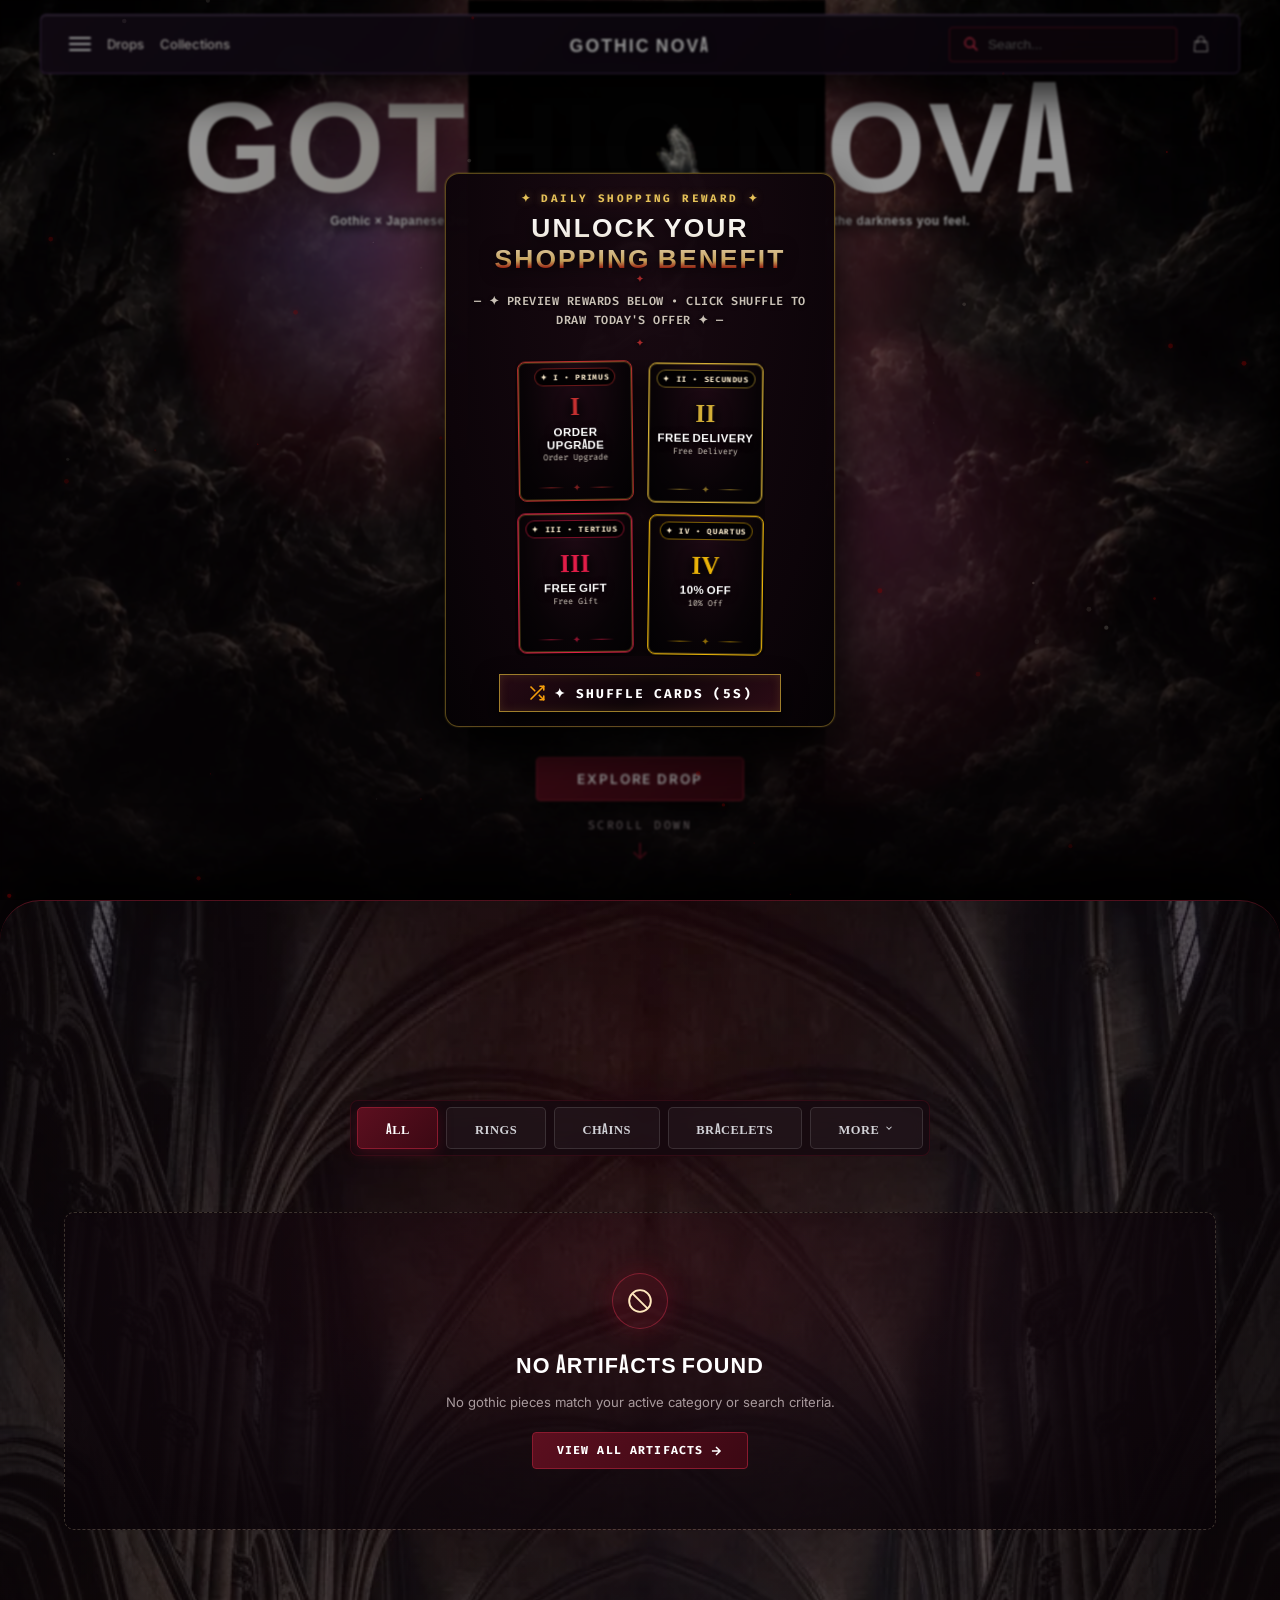
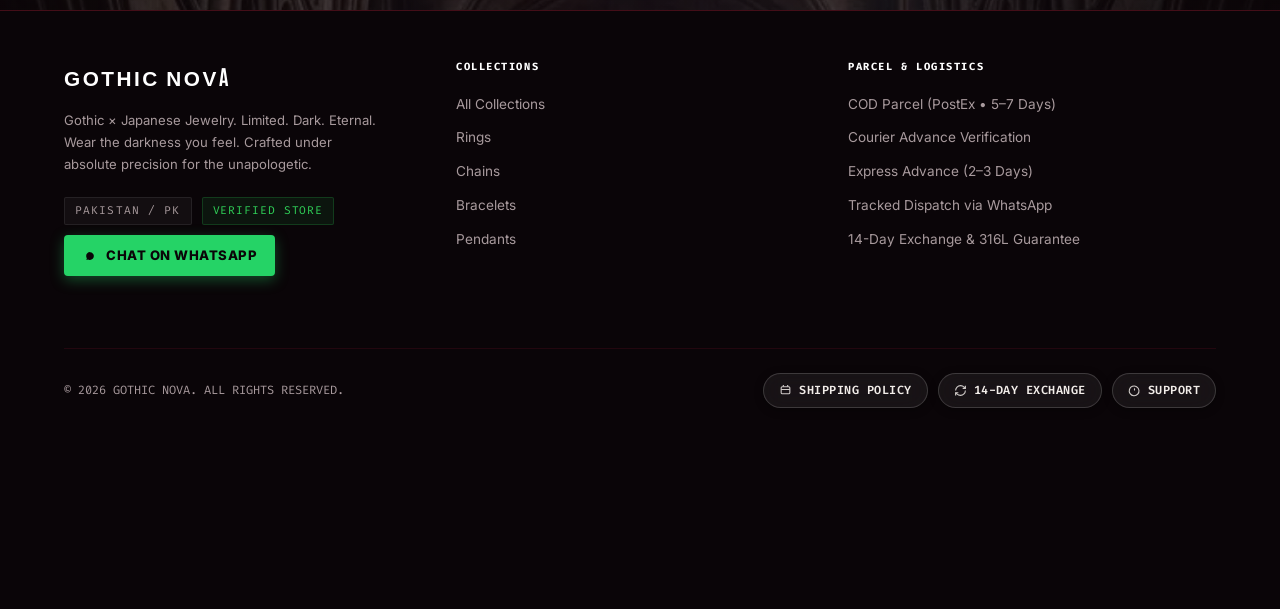
==== index.html @ c5bfff29 "fix(cart & pdp): eliminate add-to-cart flickering, enforce in-place button updates, and isolate chec" ====
<!DOCTYPE html>
<html lang="en">
<head>
    <meta charset="UTF-8">
    <meta name="viewport" content="width=device-width, initial-scale=1.0">
    <meta name="format-detection" content="telephone=no, date=no, address=no, email=no">
    <title>GOTHIC NOVA | Buy Gothic Jewelry Online Pakistan — Rings, Chains &amp; Pendants</title>
    
    <!-- Search Engine & Live Presentation Optimization Meta Tags -->
    <!-- UPDATE: Replace https://gothic-nova.vercel.app with your live domain if customized -->
    <link rel="canonical" href="https://gothicnova.com/">
    <meta name="description" content="Shop GOTHIC NOVA — Pakistan's premier cyber-goth &amp; Japanese alternative jewelry brand. Handcrafted rings, chains, chokers &amp; pendants with Cash on Delivery (COD) nationwide across Pakistan.">
    <meta name="keywords" content="gothic jewelry pakistan, cyber goth jewelry, buy rings online pakistan, gothic pendant, cash on delivery jewelry pakistan, gothic nova, dark aesthetic jewelry">
    <meta name="robots" content="index, follow, max-image-preview:large, max-snippet:-1, max-video-preview:-1">
    <meta name="theme-color" content="#0a0508">
    <meta name="apple-mobile-web-app-capable" content="yes">
    <meta name="apple-mobile-web-app-status-bar-style" content="black-translucent">
    <!-- Official Gothic Nova Favicon & Tab Icons -->
    <link rel="icon" type="image/svg+xml" href="assets/favicon.svg">
    <link rel="icon" type="image/png" sizes="512x512" href="assets/gothic_nova_favicon.png">
    <link rel="apple-touch-icon" sizes="180x180" href="assets/gothic_nova_favicon.png">
    <link rel="shortcut icon" href="assets/gothic_nova_favicon.png">
    
    <!-- OpenGraph High-Fidelity Social Sharing Metadata (Link Previews) -->
    <meta property="og:title" content="GOTHIC NOVA | Premium Cyber-Goth &amp; Japanese Jewelry Pakistan">
    <meta property="og:description" content="Shop limited-edition gothic rings, chains, chokers &amp; pendants. 100% premium dark aesthetic craftsmanship with Cash on Delivery nationwide.">
    <meta property="og:image" content="https://gothicnova.com/assets/gothic_nova_brand_og.png">
    <meta property="og:image:width" content="1200">
    <meta property="og:image:height" content="630">
    <meta property="og:image:alt" content="GOTHIC NOVA — Cyber-Goth &amp; Alternative Jewelry Pakistan">
    <meta property="og:url" content="https://gothicnova.com/">
    <meta property="og:type" content="website">
    <meta property="og:site_name" content="Gothic Nova">
    <meta name="twitter:card" content="summary_large_image">
    <meta name="twitter:title" content="GOTHIC NOVA | Cyber-Goth Jewelry Catalog Pakistan">
    <meta name="twitter:description" content="Explore gothic rings, chains, chokers &amp; pendants in Pakistan. Cash on Delivery available nationwide.">
    <meta name="twitter:image" content="https://gothicnova.com/assets/gothic_nova_brand_og.png">

    <!-- High-Performance Critical Image Preloads (Single LCP Prioritization) -->
    <link rel="preload" as="image" href="assets/website_bg_mobile.webp" type="image/webp" media="(max-width: 768px)" fetchpriority="high">
    <link rel="preload" as="image" href="assets/website_bg.webp" type="image/webp" media="(min-width: 769px)" fetchpriority="high">

    <!-- Critical Brand Font (Zero Network Roundtrip) -->
    <style id="critical-font-face">
        @font-face {
            font-family: 'Antonio';
            font-style: normal;
            font-weight: 700;
            font-display: swap;
            src: url('assets/fonts/Antonio-Bold.woff2') format('woff2');
        }
    </style>

    <!-- Non-Blocking Typography Links & Third-Party Connection Warming -->
    <link rel="preconnect" href="https://fonts.googleapis.com">
    <link rel="preconnect" href="https://fonts.gstatic.com" crossorigin>
    <link rel="dns-prefetch" href="https://cdn.jsdelivr.net">
    <link rel="preconnect" href="https://cdn.jsdelivr.net" crossorigin>
    <link rel="dns-prefetch" href="https://ogjyubekshcxcirlboue.supabase.co">
    <link rel="preconnect" href="https://ogjyubekshcxcirlboue.supabase.co" crossorigin>
    <link rel="preload" as="style" href="https://fonts.googleapis.com/css2?family=Inter:wght@300;400;500;600;700&family=Fira+Code:wght@400;500&display=swap">
    <link rel="stylesheet" href="https://fonts.googleapis.com/css2?family=Inter:wght@300;400;500;600;700&family=Fira+Code:wght@400;500&display=swap" media="print" onload="this.media='all'">
    <noscript>
        <link rel="stylesheet" href="https://fonts.googleapis.com/css2?family=Inter:wght@300;400;500;600;700&family=Fira+Code:wght@400;500&display=swap">
    </noscript>
    
    <!-- Tailored Design System Style Sheets -->
    <link rel="stylesheet" href="style.css?v=8.3">
    
    <!-- Resilient SafeStorage Engine (Instagram IAB & Sandbox Immunity) -->
    <script>
        window.SafeStorage = (function() {
            var mem = {};
            var isSupported = (function() {
                try {
                    if (typeof window === 'undefined' || !window.localStorage) return false;
                    var testKey = '__gn_sandbox_test__';
                    window.localStorage.setItem(testKey, '1');
                    window.localStorage.removeItem(testKey);
                    return true;
                } catch(e) {
                    return false;
                }
            })();

            return {
                getItem: function(key) {
                    try {
                        if (isSupported) {
                            var val = window.localStorage.getItem(key);
                            if (val !== null) return val;
                        }
                        return mem[key] !== undefined ? mem[key] : null;
                    } catch(e) {
                        return mem[key] !== undefined ? mem[key] : null;
                    }
                },
                setItem: function(key, val) {
                    var strVal = String(val);
                    try {
                        if (isSupported) window.localStorage.setItem(key, strVal);
                    } catch(e) {}
                    mem[key] = strVal;
                },
                removeItem: function(key) {
                    try {
                        if (isSupported) window.localStorage.removeItem(key);
                    } catch(e) {}
                    delete mem[key];
                },
                clear: function() {
                    try {
                        if (isSupported) window.localStorage.clear();
                    } catch(e) {}
                    mem = {};
                }
            };
        })();
    </script>

    <!-- Custom Scroll & Interaction Engine -->
    <script src="scroll-engine.js" defer></script>
    
    <!-- Supabase SDK & Dual-Mode Engine (Non-blocking Deferred Loading) -->
    <script src="https://cdn.jsdelivr.net/npm/@supabase/supabase-js@2" defer></script>
    <script src="supabase-engine.js?v=3.2.0" defer></script>
    <script src="search-engine.js" defer></script>
    <!-- Instant 0ms Tarot Ritual Gate Check (Strict 48-Hour Restriction) -->
    <script>
        (function() {
            try {
                var storage = window.SafeStorage;
                if (window.location.search.includes('reset=1') || window.location.search.includes('tarot=reset') || window.location.search.includes('test=1')) {
                    try { storage.removeItem('gn_tarot_ritual_v14'); storage.removeItem('gn_tarot_ritual_v13'); storage.removeItem('gn_tarot_ritual_v12'); } catch(e) {}
                }
                // Purge all legacy storage keys
                ['gn_tarot_ritual_v13', 'gn_tarot_ritual_v12', 'gn_daily_card_v11', 'gn_daily_card_v10', 'gn_daily_card_v9', 'gn_daily_card_v8', 'gn_daily_card_v7', 'gn_daily_card_v6', 'gn_daily_card_v5', 'gn_daily_card_v4', 'gn_daily_card_v3', 'gn_daily_card_state'].forEach(function(k) {
                    try { storage.removeItem(k); } catch(e) {}
                });
                var TAROT_KEY = 'gn_tarot_ritual_v14';
                var raw = storage.getItem(TAROT_KEY);
                var isClaimedAndValid = false;
                if (raw) {
                    var parsed = JSON.parse(raw);
                    var claimedTime = Number(parsed.claimedAt || parsed.timestamp || 0);
                    var shuffleUnlockAt = Number(parsed.shuffleUnlockAt) || (claimedTime > 0 ? claimedTime + 48 * 60 * 60 * 1000 : 0);
                    var isClaimed = parsed && (parsed.step === 'claimed' || (!parsed.step && (parsed.reward || parsed.claimedReward)));
                    if (isClaimed && shuffleUnlockAt > Date.now()) {
                        isClaimedAndValid = true;
                    }
                }
                if (!isClaimedAndValid) {
                    document.documentElement.classList.add('tarot-pending');
                }
            } catch(e) {}
        })();
    </script>
    <style>
        /* Product Search Navigation Highlight Pulse */
        .product-search-highlight {
            animation: productSearchPulse 2.8s cubic-bezier(0.16, 1, 0.3, 1) forwards !important;
            box-shadow: 0 0 25px rgba(212, 175, 55, 0.65), 0 0 50px rgba(184, 41, 247, 0.45) !important;
            border-color: #d4af37 !important;
            transform: scale(1.025);
            z-index: 20;
            position: relative;
        }
        @keyframes productSearchPulse {
            0% { box-shadow: 0 0 0 rgba(212, 175, 55, 0); transform: scale(1); }
            15% { box-shadow: 0 0 35px rgba(212, 175, 55, 0.85), 0 0 70px rgba(184, 41, 247, 0.6); transform: scale(1.035); }
            50% { box-shadow: 0 0 25px rgba(212, 175, 55, 0.6), 0 0 45px rgba(184, 41, 247, 0.35); transform: scale(1.015); }
            100% { box-shadow: 0 0 0 rgba(212, 175, 55, 0); transform: scale(1); }
        }

        /* Critical Instant Tarot Ritual 0ms Anti-FOUC Rules */
        html.tarot-pending body {
            overflow: hidden !important;
        }
        .daily-tarot-overlay {
            position: fixed;
            top: 0;
            left: 0;
            width: 100vw;
            height: 100vh;
            height: 100dvh;
            z-index: 999999;
            background: rgba(0, 0, 0, 0.42);
            backdrop-filter: blur(1.0px);
            -webkit-backdrop-filter: blur(1.0px);
            display: none;
            align-items: center;
            justify-content: center;
            opacity: 0;
            pointer-events: none;
            overflow-y: auto;
            overflow-x: hidden;
            padding: 16px;
            box-sizing: border-box;
        }
        html.tarot-pending .daily-tarot-overlay {
            display: flex !important;
            opacity: 1 !important;
            pointer-events: auto !important;
            visibility: visible !important;
        }
        .daily-tarot-canvas {
            position: absolute;
            top: 0;
            left: 0;
            width: 100%;
            height: 100%;
            pointer-events: none;
            z-index: 1;
        }
        .tarot-stage-container {
            position: relative;
            z-index: 5;
            width: min(390px, 92vw);
            max-height: calc(100vh - 40px);
            max-height: calc(100dvh - 40px);
            background: radial-gradient(ellipse at 50% 10%, rgba(26, 10, 18, 0.97) 0%, rgba(12, 4, 9, 0.98) 75%, #050204 100%);
            border: 1px solid rgba(212, 175, 55, 0.40);
            border-radius: 14px;
            box-shadow: 0 20px 50px rgba(0, 0, 0, 0.95), 0 0 1px 1px rgba(212, 175, 55, 0.20);
            display: flex;
            flex-direction: column;
            align-items: center;
            text-align: center;
            gap: 8px;
            margin: auto;
            padding: 16px 18px 14px 18px;
            box-sizing: border-box;
            overflow-y: auto;
            overflow-x: hidden;
        }
        .tarot-cards-stage {
            display: grid;
            grid-template-columns: repeat(2, 1fr);
            gap: 12px 14px;
            width: 100%;
            max-width: 250px;
            min-height: 290px;
            perspective: 1200px;
            margin: 2px auto 4px auto;
            position: relative;
            align-items: center;
            justify-items: center;
            box-sizing: border-box;
            overflow: hidden !important;
            border-radius: 8px;
            padding: 2px;
        }
        .tarot-card-wrapper {
            position: relative;
            width: 100%;
            max-width: 115px;
            height: 140px;
            perspective: 1000px;
            transform-style: preserve-3d;
            border-radius: 8px;
        }
        .tarot-card-inner {
            position: relative;
            width: 100%;
            height: 100%;
            transform-style: preserve-3d;
            border-radius: 8px;
        }
        .tarot-face {
            position: absolute;
            top: 0;
            left: 0;
            width: 100%;
            height: 100%;
            backface-visibility: hidden;
            -webkit-backface-visibility: hidden;
            border-radius: 8px;
            overflow: hidden;
            box-sizing: border-box;
        }
        .tarot-back {
            transform: rotateY(180deg);
            background-color: #060204;
            background-image: url('assets/gothic_card_back.webp');
            background-size: cover;
            background-position: center;
            border: 1.2px solid rgba(212, 175, 55, 0.55);
        }
        .tarot-front {
            transform: rotateY(0deg);
            background: radial-gradient(ellipse at 50% 15%, rgba(30, 10, 20, 0.99) 0%, #080306 65%, #020102 100%);
            border: 1.2px solid rgba(212, 175, 55, 0.45);
        }
        .tarot-card-wrapper.flipped .tarot-card-inner {
            transform: rotateY(0deg);
        }
        .tarot-card-wrapper.flipped .tarot-front {
            opacity: 1 !important;
            visibility: visible !important;
            z-index: 2 !important;
            pointer-events: auto !important;
        }
        .tarot-card-wrapper.flipped .tarot-back {
            opacity: 0 !important;
            visibility: hidden !important;
            z-index: 1 !important;
            pointer-events: none !important;
        }

        .tarot-card-wrapper.face-down .tarot-card-inner {
            transform: rotateY(180deg);
        }
        .tarot-card-wrapper.face-down .tarot-front {
            opacity: 0 !important;
            visibility: hidden !important;
            z-index: 1 !important;
            pointer-events: none !important;
        }
        .tarot-card-wrapper.face-down .tarot-back {
            opacity: 1 !important;
            visibility: visible !important;
            z-index: 2 !important;
            pointer-events: auto !important;
        }
        @media (max-width: 640px) {
            .tarot-stage-container {
                width: min(340px, 94vw) !important;
                padding: 14px 12px 12px 12px !important;
                gap: 6px !important;
                border-radius: 12px !important;
            }
            .tarot-cards-stage {
                grid-template-columns: repeat(2, 1fr) !important;
                gap: 10px 10px !important;
                min-height: 250px !important;
                max-width: 220px !important;
            }
            .tarot-card-wrapper {
                max-width: 100px !important;
                height: 120px !important;
            }
        }
    </style>
</head>
<body>
    
    <!-- ==========================================================================
         GOTHIC NOVA: OCCULT DAILY TAROT OVERLAY & GAMIFICATION ENGINE (INSTANT TOP PARSE)
         ========================================================================== -->
    <div class="daily-tarot-overlay" id="dailyFortuneOverlay">
        <!-- Ambient Mystical Particle Canvas -->
        <canvas class="daily-tarot-canvas" id="dailyTarotCanvas"></canvas>

        <div class="tarot-stage-container">
            <!-- Header (Occult Eyebrow, Large Authority Title, No Reset Button) -->
            <div class="tarot-header" style="text-align: center;">
                <div class="tarot-eyebrow font-mono" style="color: #e5c158; text-transform: uppercase; font-weight: 800; letter-spacing: 0.22em;">✦ DAILY SHOPPING REWARD ✦</div>
                <h2 class="tarot-title" id="tarotStageTitle">UNLOCK YOUR SHOPPING BENEFIT</h2>
                <div class="tarot-subtext font-mono" id="tarotStageSubtext">— ✦ Preview rewards below • Click shuffle to draw today's offer ✦ —</div>
            </div>

            <!-- Dramatic CHOOSE ! Impact Banner -->
            <div id="tarotChooseImpactWrap" class="tarot-choose-impact-wrap">
                <span class="tarot-choose-impact">CHOOSE !</span>
            </div>

            <!-- 4-Card Shuffling Stage: 2x2 Quadrant Grid -->
            <div class="tarot-cards-stage" id="tarotCardsStage">
                
                <!-- CARD 1: ORDER UPGRADE (I • PRIMUS) -->
                <div class="tarot-card-wrapper flipped" data-card-index="0" onclick="handleTarotCardSelect(0)">
                    <div class="tarot-flash"></div>
                    <div class="tarot-card-inner">
                        <!-- Front -->
                        <div class="tarot-face tarot-front" style="background: radial-gradient(ellipse at 50% 15%, rgba(30, 10, 20, 0.99) 0%, #080306 65%, #020102 100%); border-color: rgba(197, 48, 48, 0.85); box-shadow: 0 10px 24px rgba(0, 0, 0, 0.95), inset 0 0 0 1px rgba(212, 175, 55, 0.35);">
                            <div style="display: flex; align-items: center; justify-content: center; width: 100%;">
                                <div class="tarot-card-top-pill" style="border-color: rgba(197, 48, 48, 0.55);">
                                    <span style="color: #f5e6c8; white-space: nowrap;">✦ I &bull; PRIMUS</span>
                                </div>
                            </div>
                            <div style="display: flex; flex-direction: column; align-items: center; gap: 3px; margin: auto 0; text-align: center; width: 100%;">
                                <div class="tarot-roman-numeral-front" style="color: #c53030; font-family: 'Playfair Display', Georgia, serif; line-height: 1; text-shadow: 0 3px 12px rgba(0,0,0,0.98);">I</div>
                                <span class="tarot-card-offer-title font-serif" style="font-weight: 900; color: #ffffff; letter-spacing: 0.04em; text-shadow: 0 2px 8px rgba(0,0,0,0.95);">ORDER UPGRADE</span>
                                <span class="tarot-card-subtext font-mono" style="color: #ded6c9; opacity: 0.95; line-height: 1.25; max-width: 92%;">Order Upgrade</span>
                            </div>
                            <div style="display: flex; align-items: center; justify-content: center; gap: 8px; width: 75%; margin-top: auto; opacity: 0.6;">
                                <span style="height: 1px; flex: 1; background: linear-gradient(90deg, transparent, #c53030, transparent);"></span>
                                <span style="color: #c53030; font-size: 0.6rem;">✦</span>
                                <span style="height: 1px; flex: 1; background: linear-gradient(90deg, transparent, #c53030, transparent);"></span>
                            </div>
                        </div>
                        <!-- Back -->
                        <div class="tarot-face tarot-back">
                            <!-- Pure identical majestic crowned skull artwork -->
                        </div>
                    </div>
                </div>

                <!-- CARD 2: FREE DELIVERY (II • SECUNDUS) -->
                <div class="tarot-card-wrapper flipped" data-card-index="1" onclick="handleTarotCardSelect(1)">
                    <div class="tarot-flash"></div>
                    <div class="tarot-card-inner">
                        <!-- Front -->
                        <div class="tarot-face tarot-front" style="background: radial-gradient(ellipse at 50% 15%, rgba(30, 10, 20, 0.99) 0%, #080306 65%, #020102 100%); border-color: rgba(212, 175, 55, 0.85); box-shadow: 0 10px 24px rgba(0, 0, 0, 0.95), inset 0 0 0 1px rgba(212, 175, 55, 0.35);">
                            <div style="display: flex; align-items: center; justify-content: center; width: 100%;">
                                <div class="tarot-card-top-pill" style="border-color: rgba(212, 175, 55, 0.55);">
                                    <span style="color: #f5e6c8; white-space: nowrap;">✦ II &bull; SECUNDUS</span>
                                </div>
                            </div>
                            <div style="display: flex; flex-direction: column; align-items: center; gap: 3px; margin: auto 0; text-align: center; width: 100%;">
                                <div class="tarot-roman-numeral-front" style="color: #d4af37; font-family: 'Playfair Display', Georgia, serif; line-height: 1; text-shadow: 0 3px 12px rgba(0,0,0,0.98);">II</div>
                                <span class="tarot-card-offer-title font-serif" style="font-weight: 900; color: #ffffff; letter-spacing: 0.04em; text-shadow: 0 2px 8px rgba(0,0,0,0.95);">FREE DELIVERY</span>
                                <span class="tarot-card-subtext font-mono" style="color: #ded6c9; opacity: 0.95; line-height: 1.25; max-width: 92%;">Free Delivery</span>
                            </div>
                            <div style="display: flex; align-items: center; justify-content: center; gap: 8px; width: 75%; margin-top: auto; opacity: 0.6;">
                                <span style="height: 1px; flex: 1; background: linear-gradient(90deg, transparent, #d4af37, transparent);"></span>
                                <span style="color: #d4af37; font-size: 0.6rem;">✦</span>
                                <span style="height: 1px; flex: 1; background: linear-gradient(90deg, transparent, #d4af37, transparent);"></span>
                            </div>
                        </div>
                        <!-- Back -->
                        <div class="tarot-face tarot-back">
                            <!-- Pure identical majestic crowned skull artwork -->
                        </div>
                    </div>
                </div>

                <!-- CARD 3: FREE GIFT (III • TERTIUS) -->
                <div class="tarot-card-wrapper flipped" data-card-index="2" onclick="handleTarotCardSelect(2)">
                    <div class="tarot-flash"></div>
                    <div class="tarot-card-inner">
                        <!-- Front -->
                        <div class="tarot-face tarot-front" style="background: radial-gradient(ellipse at 50% 15%, rgba(30, 10, 20, 0.99) 0%, #080306 65%, #020102 100%); border-color: rgba(225, 29, 72, 0.85); box-shadow: 0 10px 24px rgba(0, 0, 0, 0.95), inset 0 0 0 1px rgba(212, 175, 55, 0.35);">
                            <div style="display: flex; align-items: center; justify-content: center; width: 100%;">
                                <div class="tarot-card-top-pill" style="border-color: rgba(225, 29, 72, 0.55);">
                                    <span style="color: #f5e6c8; white-space: nowrap;">✦ III &bull; TERTIUS</span>
                                </div>
                            </div>
                            <div style="display: flex; flex-direction: column; align-items: center; gap: 3px; margin: auto 0; text-align: center; width: 100%;">
                                <div class="tarot-roman-numeral-front" style="color: #e11d48; font-family: 'Playfair Display', Georgia, serif; line-height: 1; text-shadow: 0 3px 12px rgba(0,0,0,0.98);">III</div>
                                <span class="tarot-card-offer-title font-serif" style="font-weight: 900; color: #ffffff; letter-spacing: 0.04em; text-shadow: 0 2px 8px rgba(0,0,0,0.95);">FREE GIFT</span>
                                <span class="tarot-card-subtext font-mono" style="color: #ded6c9; opacity: 0.95; line-height: 1.25; max-width: 92%;">Free Gift</span>
                            </div>
                            <div style="display: flex; align-items: center; justify-content: center; gap: 8px; width: 75%; margin-top: auto; opacity: 0.6;">
                                <span style="height: 1px; flex: 1; background: linear-gradient(90deg, transparent, #e11d48, transparent);"></span>
                                <span style="color: #e11d48; font-size: 0.6rem;">✦</span>
                                <span style="height: 1px; flex: 1; background: linear-gradient(90deg, transparent, #e11d48, transparent);"></span>
                            </div>
                        </div>
                        <!-- Back -->
                        <div class="tarot-face tarot-back">
                            <!-- Pure identical majestic crowned skull artwork -->
                        </div>
                    </div>
                </div>

                <!-- CARD 4: 10% OFF (IV • QUARTUS) -->
                <div class="tarot-card-wrapper flipped" data-card-index="3" onclick="handleTarotCardSelect(3)">
                    <div class="tarot-flash"></div>
                    <div class="tarot-card-inner">
                        <!-- Front -->
                        <div class="tarot-face tarot-front" style="background: radial-gradient(ellipse at 50% 15%, rgba(30, 10, 20, 0.99) 0%, #080306 65%, #020102 100%); border-color: rgba(234, 179, 8, 0.85); box-shadow: 0 10px 24px rgba(0, 0, 0, 0.95), inset 0 0 0 1px rgba(212, 175, 55, 0.35);">
                            <div style="display: flex; align-items: center; justify-content: center; width: 100%;">
                                <div class="tarot-card-top-pill" style="border-color: rgba(234, 179, 8, 0.55);">
                                    <span style="color: #f5e6c8; white-space: nowrap;">✦ IV &bull; QUARTUS</span>
                                </div>
                            </div>
                            <div style="display: flex; flex-direction: column; align-items: center; gap: 3px; margin: auto 0; text-align: center; width: 100%;">
                                <div class="tarot-roman-numeral-front" style="color: #eab308; font-family: 'Playfair Display', Georgia, serif; line-height: 1; text-shadow: 0 3px 12px rgba(0,0,0,0.98);">IV</div>
                                <span class="tarot-card-offer-title font-serif" style="font-weight: 900; color: #ffffff; letter-spacing: 0.04em; text-shadow: 0 2px 8px rgba(0,0,0,0.95);">10% OFF</span>
                                <span class="tarot-card-subtext font-mono" style="color: #ded6c9; opacity: 0.95; line-height: 1.25; max-width: 92%;">10% Off</span>
                            </div>
                            <div style="display: flex; align-items: center; justify-content: center; gap: 8px; width: 75%; margin-top: auto; opacity: 0.6;">
                                <span style="height: 1px; flex: 1; background: linear-gradient(90deg, transparent, #eab308, transparent);"></span>
                                <span style="color: #eab308; font-size: 0.6rem;">✦</span>
                                <span style="height: 1px; flex: 1; background: linear-gradient(90deg, transparent, #eab308, transparent);"></span>
                            </div>
                        </div>
                        <!-- Back -->
                        <div class="tarot-face tarot-back">
                            <!-- Pure identical majestic crowned skull artwork -->
                        </div>
                    </div>
                </div>

            </div>

            <!-- Enterprise Level Shuffle Button -->
            <div id="tarotShuffleActionBox" class="tarot-shuffle-action-box">
                <button type="button" id="tarotShuffleBtn" class="tarot-shuffle-btn" onclick="triggerMajesticShuffle()">
                    <svg width="18" height="18" viewBox="0 0 24 24" fill="none" stroke="currentColor" stroke-width="2.2" stroke-linecap="round" stroke-linejoin="round">
                        <polyline points="16 3 21 3 21 8"></polyline>
                        <line x1="4" y1="20" x2="21" y2="3"></line>
                        <polyline points="21 16 21 21 16 21"></polyline>
                        <line x1="15" y1="15" x2="21" y2="21"></line>
                        <line x1="4" y1="4" x2="9" y2="9"></line>
                    </svg>
                    <span>✦ SHUFFLE CARDS (5s)</span>
                </button>
            </div>

            <!-- Fortune Claim Container (Revealed after pick - CLEAN & CRISP, NO BACKGROUND GLOW) -->
            <div id="tarotClaimBox" class="tarot-claim-box" style="display: none;">
                <div style="display: flex; flex-direction: column; align-items: center; gap: 6px; width: 100%;">
                    <span class="tarot-claim-subtitle font-mono" style="color: #dcd3c5; font-weight: 700; letter-spacing: 0.16em; text-transform: uppercase;">✦ DESTINY BOUND FOR 24 HOURS ✦</span>
                    <span id="tarotClaimTitle" class="tarot-claim-title font-serif" style="font-weight: 900; color: #ffffff; text-align: center; letter-spacing: 0.04em;">FREE GIFT</span>
                    <span id="tarotClaimDesc" class="tarot-claim-desc font-mono" style="color: #ded6c9; opacity: 0.95; text-align: center; line-height: 1.30;">Free Gift</span>
                </div>
                <button type="button" id="tarotClaimBtn" class="tarot-claim-btn" onclick="closeTarotOverlay(false)">
                    <span>CLAIM &amp; ENTER STORE</span>
                    <svg width="14" height="14" viewBox="0 0 24 24" fill="none" stroke="currentColor" stroke-width="2.5"><path d="M5 12h14"></path><path d="m12 5 7 7-7 7"></path></svg>
                </button>
            </div>
        </div>
    </div>

    <!-- Persistent Floating Reward Pill (Active on Storefront with Live 24h Reward Validity & 48h Shuffle Countdowns) -->
    <div id="floatingRewardPill" class="floating-reward-pill" style="display: none;">
        <div class="floating-reward-icon">
            <svg width="14" height="14" viewBox="0 0 24 24" fill="none" stroke="currentColor" stroke-width="2.2"><polygon points="12 2 15.09 8.26 22 9.27 17 14.14 18.18 21.02 12 17.77 5.82 21.02 7 14.14 2 9.27 8.91 8.26 12 2"></polygon></svg>
        </div>
        <div style="display: flex; flex-direction: column; gap: 2px; min-width: 0; flex: 1;">
            <div style="display: flex; align-items: center; justify-content: space-between; gap: 8px;">
                <span id="floatingPillText" class="font-mono" style="font-size: 0.82rem; font-weight: 800; color: #ffffff; white-space: nowrap; overflow: hidden; text-overflow: ellipsis; letter-spacing: 0.03em;">FREE GIFT</span>
                <span id="floatingPillBadge" class="font-mono" style="font-size: 0.58rem; color: #ffe8be; background: rgba(139, 0, 0, 0.25); padding: 1px 6px; border-radius: 4px; border: 1px solid rgba(139, 20, 30, 0.6); flex-shrink: 0; font-weight: 700;">ACTIVE</span>
            </div>
            <div id="floatingPillValidityRow" style="display: flex; align-items: center; gap: 4px;">
                <span id="floatingPillValidityText" class="font-mono" style="font-size: 0.64rem; color: #ffcccc; letter-spacing: 0.02em;">✦ Reward valid: <strong id="floatingPillTimer" style="color: #ffe8be; font-variant-numeric: tabular-nums;">24h 00m 00s</strong></span>
            </div>
            <div id="floatingPillShuffleRow" style="display: flex; align-items: center; gap: 4px; border-top: 1px solid rgba(212, 175, 55, 0.18); padding-top: 3px; margin-top: 1px;">
                <span id="floatingPillShuffleText" class="font-mono" style="font-size: 0.62rem; color: #d4af37; opacity: 0.95; letter-spacing: 0.02em;">✦ Shuffle again in: <strong id="floatingPillShuffleTimer" style="color: #e5c158; font-variant-numeric: tabular-nums;">48h 00m 00s</strong></span>
            </div>
        </div>
    </div>
    
    <!-- Script Controller for Tarot Overlay, True Card Swapping & Contextual Badges (Instant Top Parse) -->
    <script>
        const INITIAL_REWARDS_CONFIG = [
            {
                id: "reward_upgrade",
                roman: "I",
                name: "PRIMUS",
                title: "ORDER UPGRADE",
                desc: "Order Upgrade",
                offer: "ORDER UPGRADE",
                subtext: "Order Upgrade",
                type: "order_upgrade",
                value: 0,
                accent: "#c53030"
            },
            {
                id: "reward_freeship",
                roman: "II",
                name: "SECUNDUS",
                title: "FREE DELIVERY",
                desc: "Free Delivery",
                offer: "FREE DELIVERY",
                subtext: "Free Delivery",
                type: "free_shipping",
                value: 0,
                accent: "#d4af37"
            },
            {
                id: "reward_gift",
                roman: "III",
                name: "TERTIUS",
                title: "FREE GIFT",
                desc: "Free Gift",
                offer: "FREE GIFT",
                subtext: "Free Gift",
                type: "free_gift",
                value: 0,
                accent: "#e11d48"
            },
            {
                id: "reward_discount",
                roman: "IV",
                name: "QUARTUS",
                title: "10% OFF",
                desc: "10% Off",
                offer: "10% OFF",
                subtext: "10% Off",
                type: "percentage_discount",
                value: 10,
                accent: "#eab308"
            }
        ];

        let activeCardRewards = [...INITIAL_REWARDS_CONFIG];

        let tarotState = {
            isShuffling: false,
            isReadyToPick: false,
            hasShuffled: false,
            selectedReward: null
        };
        window.tarotState = tarotState;

        const TWENTY_FOUR_HOURS = 24 * 60 * 60 * 1000;
        const FORTY_EIGHT_HOURS = 48 * 60 * 60 * 1000;
        const TAROT_STORAGE_KEY = 'gn_tarot_ritual_v14';
        let countdownTimerInterval = null;

        // Clean up any legacy storage keys from previous builds
        (function cleanupLegacyStorage() {
            const legacyKeys = ['gn_tarot_ritual_v13', 'gn_tarot_ritual_v12', 'gn_daily_card_v11', 'gn_daily_card_v10', 'gn_daily_card_v9', 'gn_daily_card_v8', 'gn_daily_card_v7', 'gn_daily_card_v6', 'gn_daily_card_v5', 'gn_daily_card_v4', 'gn_daily_card_state'];
            legacyKeys.forEach(k => {
                try { window.SafeStorage.removeItem(k); } catch(e) {}
            });
        })();

        // Global Testing Helper to reset Tarot Ritual on demand
        window.resetTarotRitual = function() {
            try {
                window.SafeStorage.removeItem(TAROT_STORAGE_KEY);
                ['gn_tarot_ritual_v14', 'gn_tarot_ritual_v13', 'gn_tarot_ritual_v12', 'gn_daily_card_v11', 'gn_daily_card_v10'].forEach(k => {
                    try { window.SafeStorage.removeItem(k); } catch(e) {}
                });
            } catch(e) {}
            window.activeDailyReward = null;
            if (countdownTimerInterval) {
                clearInterval(countdownTimerInterval);
                countdownTimerInterval = null;
            }
            const pill = document.getElementById('floatingRewardPill');
            if (pill) pill.style.display = 'none';
            if (typeof updateInPageContextualPolicy === 'function') updateInPageContextualPolicy(null);
            if (typeof updateCheckoutTotals === 'function') updateCheckoutTotals();
            if (typeof initTarotRitual === 'function') initTarotRitual(false);
            console.log('✦ Tarot Ritual state successfully reset for testing.');
        };

        function getStoredDailyReward() {
            try {
                const raw = window.SafeStorage.getItem(TAROT_STORAGE_KEY);
                if (!raw) return null;
                const parsed = JSON.parse(raw);
                if (!parsed) return null;

                const claimedAt = Number(parsed.claimedAt || parsed.timestamp || 0);
                const offerExpiresAt = Number(parsed.offerExpiresAt) || (claimedAt > 0 ? claimedAt + TWENTY_FOUR_HOURS : (Number(parsed.expiresAt) || 0));
                const shuffleUnlockAt = Number(parsed.shuffleUnlockAt) || (claimedAt > 0 ? claimedAt + FORTY_EIGHT_HOURS : (Number(parsed.expiresAt) || 0));
                const now = Date.now();

                // If 48 hours passed: purge completely and allow fresh shuffle
                if ((parsed.step === 'claimed' || parsed.step === 'revealed' || parsed.reward || parsed.selectedReward) && shuffleUnlockAt > 0 && now >= shuffleUnlockAt) {
                    window.SafeStorage.removeItem(TAROT_STORAGE_KEY);
                    window.activeDailyReward = null;
                    return null;
                }

                const step = parsed.step || (parsed.reward ? 'claimed' : 'initial');
                const reward = parsed.reward || parsed.selectedReward || parsed.claimedReward || null;
                const isOfferActive = offerExpiresAt > now;
                const isCooldownActive = shuffleUnlockAt > now;

                return {
                    ...parsed,
                    step: step,
                    reward: reward,
                    selectedReward: reward || parsed.selectedReward,
                    claimedReward: reward || parsed.claimedReward,
                    shuffledRewards: Array.isArray(parsed.shuffledRewards) ? parsed.shuffledRewards : null,
                    cardIndex: (parsed.cardIndex !== undefined && parsed.cardIndex !== null) ? Number(parsed.cardIndex) : null,
                    claimedAt: claimedAt,
                    offerExpiresAt: offerExpiresAt,
                    shuffleUnlockAt: shuffleUnlockAt,
                    isOfferActive: isOfferActive,
                    isCooldownActive: isCooldownActive,
                    expiresAt: offerExpiresAt
                };
            } catch(e) {}
            return null;
        }

        function saveDailyRewardState(stepOrReward, extraData = {}) {
            let step = 'claimed';
            let dataToSave = {};
            const now = Date.now();
            const offerExpiresAt = now + TWENTY_FOUR_HOURS;
            const shuffleUnlockAt = now + FORTY_EIGHT_HOURS;

            let existing = {};
            try {
                const raw = window.SafeStorage.getItem(TAROT_STORAGE_KEY);
                if (raw) existing = JSON.parse(raw) || {};
            } catch(e) {}

            if (typeof stepOrReward === 'string') {
                step = stepOrReward;
                dataToSave = {
                    ...existing,
                    ...extraData,
                    step: step
                };
            } else if (typeof stepOrReward === 'object' && stepOrReward !== null) {
                const cardIdx = (typeof extraData === 'number') ? extraData : (extraData.cardIndex !== undefined ? extraData.cardIndex : existing.cardIndex);
                step = extraData.step || (existing.step === 'claimed' ? 'claimed' : 'revealed');
                dataToSave = {
                    ...existing,
                    step: step,
                    selectedReward: stepOrReward,
                    reward: stepOrReward,
                    claimedReward: stepOrReward,
                    cardIndex: cardIdx
                };
            }

            if (dataToSave.step === 'revealed' || dataToSave.step === 'claimed') {
                if (!dataToSave.claimedAt) dataToSave.claimedAt = now;
                if (!dataToSave.timestamp) dataToSave.timestamp = now;
                if (!dataToSave.offerExpiresAt) dataToSave.offerExpiresAt = offerExpiresAt;
                if (!dataToSave.shuffleUnlockAt) dataToSave.shuffleUnlockAt = shuffleUnlockAt;
                dataToSave.expiresAt = dataToSave.offerExpiresAt;
                if (dataToSave.redeemed === undefined) dataToSave.redeemed = false;
                if (dataToSave.selectedReward && !dataToSave.reward) dataToSave.reward = dataToSave.selectedReward;
                if (dataToSave.reward && !dataToSave.selectedReward) dataToSave.selectedReward = dataToSave.reward;
                if (dataToSave.reward && !dataToSave.claimedReward) dataToSave.claimedReward = dataToSave.reward;

                if (dataToSave.offerExpiresAt > now) {
                    window.activeDailyReward = dataToSave.reward || dataToSave.selectedReward;
                } else {
                    window.activeDailyReward = null;
                }

                if (dataToSave.step === 'claimed' && dataToSave.shuffleUnlockAt > now) {
                    startDailyRewardTimer(dataToSave.offerExpiresAt, dataToSave.shuffleUnlockAt);
                }
            }

            try {
                window.SafeStorage.setItem(TAROT_STORAGE_KEY, JSON.stringify(dataToSave));
            } catch(e) {}
        }

        // Crypto-grade Fisher-Yates array shuffle (Guarantees non-identical permutation)
        function cryptoShuffleArray(array) {
            const originalIds = array.map(a => a.id).join(',');
            let arr = [...array];
            let attempts = 0;

            do {
                for (let i = arr.length - 1; i > 0; i--) {
                    const randomBuffer = new Uint32Array(1);
                    if (window.crypto && window.crypto.getRandomValues) {
                        window.crypto.getRandomValues(randomBuffer);
                        const j = randomBuffer[0] % (i + 1);
                        [arr[i], arr[j]] = [arr[j], arr[i]];
                    } else {
                        const j = Math.floor(Math.random() * (i + 1));
                        [arr[i], arr[j]] = [arr[j], arr[i]];
                    }
                }
                attempts++;
            } while (arr.map(a => a.id).join(',') === originalIds && attempts < 10);

            return arr;
        }

        function renderCardFront(cardWrapper, reward, index) {
            const front = cardWrapper.querySelector('.tarot-front');
            if (!front) return;
            front.style.background = 'radial-gradient(ellipse at 50% 15%, rgba(30, 10, 20, 0.99) 0%, #080306 65%, #020102 100%)';
            front.style.borderColor = `${reward.accent || '#d4af37'}`;
            front.style.boxShadow = '0 10px 24px rgba(0, 0, 0, 0.95), inset 0 0 0 1px rgba(212, 175, 55, 0.35)';
            front.innerHTML = `
                <div style="display: flex; align-items: center; justify-content: center; width: 100%;">
                    <div class="tarot-card-top-pill" style="border-color: ${reward.accent || '#d4af37'}88;">
                        <span style="color: #f5e6c8; white-space: nowrap;">✦ ${reward.roman} &bull; ${reward.name}</span>
                    </div>
                </div>
                <div style="display: flex; flex-direction: column; align-items: center; gap: 3px; margin: auto 0; text-align: center; width: 100%;">
                    <div class="tarot-roman-numeral-front" style="color: ${reward.accent || '#e5c158'}; font-family: 'Playfair Display', Georgia, serif; line-height: 1; text-shadow: 0 3px 12px rgba(0,0,0,0.98);">${reward.roman}</div>
                    <span class="tarot-card-offer-title font-serif" style="font-weight: 900; color: #ffffff; letter-spacing: 0.04em; text-shadow: 0 2px 8px rgba(0,0,0,0.95);">${reward.offer}</span>
                    <span class="tarot-card-subtext font-mono" style="color: #ded6c9; opacity: 0.95; line-height: 1.25; max-width: 92%;">${reward.subtext}</span>
                </div>
                <div style="display: flex; align-items: center; justify-content: center; gap: 8px; width: 75%; margin-top: auto; opacity: 0.6;">
                    <span style="height: 1px; flex: 1; background: linear-gradient(90deg, transparent, ${reward.accent || '#d4af37'}, transparent);"></span>
                    <span style="color: ${reward.accent || '#d4af37'}; font-size: 0.6rem;">✦</span>
                    <span style="height: 1px; flex: 1; background: linear-gradient(90deg, transparent, ${reward.accent || '#d4af37'}, transparent);"></span>
                </div>
            `;
        }

        // =========================================================================
        // GOTHIC OCCULT LUXURY UTILITIES
        // =========================================================================
        function showLuxuryToast(message, icon = '✦', type = 'info') {
            let container = document.getElementById('luxuryToastContainer');
            if (!container) {
                container = document.createElement('div');
                container.id = 'luxuryToastContainer';
                container.className = 'luxury-toast-container';
                document.body.appendChild(container);
            }
            // Clear any lingering toast so they never stack or swap awkwardly
            while (container.firstChild) {
                container.removeChild(container.firstChild);
            }
            const toast = document.createElement('div');
            toast.className = `luxury-toast ${type}`;
            let iconSvg = `<svg width="16" height="16" viewBox="0 0 24 24" fill="none" stroke="#ffe8be" stroke-width="2.2"><path d="M20 6 9 17l-5-5"/></svg>`;
            if (icon === '⚠️' || type === 'warning') {
                iconSvg = `<svg width="16" height="16" viewBox="0 0 24 24" fill="none" stroke="#ffe8be" stroke-width="2.2"><circle cx="12" cy="12" r="10"/><line x1="12" y1="8" x2="12" y2="12"/><line x1="12" y1="16" x2="12.01" y2="16"/></svg>`;
            } else if (icon === '✕' || type === 'error') {
                iconSvg = `<svg width="16" height="16" viewBox="0 0 24 24" fill="none" stroke="#ff3b5c" stroke-width="2.2"><circle cx="12" cy="12" r="10"/><line x1="15" y1="9" x2="9" y2="15"/><line x1="9" y1="9" x2="15" y2="15"/></svg>`;
            }
            toast.innerHTML = `
                <div class="toast-icon-wrap">${iconSvg}</div>
                <div class="toast-text-wrap">
                    <div class="toast-msg font-mono">${escapeHtml(message)}</div>
                </div>
            `;
            container.appendChild(toast);
            setTimeout(() => {
                if (toast && toast.parentElement) {
                    toast.classList.add('fade-out');
                    setTimeout(() => { if (toast.parentElement) toast.remove(); }, 250);
                }
            }, 2600);
        }
        window.showLuxuryToast = showLuxuryToast;

        function executeUniversalCopy(text) {
            if (!text) return;
            try {
                const textArea = document.createElement('textarea');
                textArea.value = text;
                textArea.setAttribute('readonly', '');
                textArea.style.position = 'fixed';
                textArea.style.top = '-9999px';
                textArea.style.left = '-9999px';
                textArea.style.opacity = '0';
                document.body.appendChild(textArea);

                if (navigator.userAgent.match(/ipad|ipod|iphone/i)) {
                    const range = document.createRange();
                    range.selectNodeContents(textArea);
                    const sel = window.getSelection();
                    sel.removeAllRanges();
                    sel.addRange(range);
                    textArea.setSelectionRange(0, 999999);
                } else {
                    textArea.select();
                }

                document.execCommand('copy');
                document.body.removeChild(textArea);
            } catch(e) {}

            if (navigator.clipboard && navigator.clipboard.writeText) {
                navigator.clipboard.writeText(text).catch(() => {});
            }
        }
        window.executeUniversalCopy = executeUniversalCopy;

        function copyOrderReference() {
            const badge = document.getElementById('confirmedOrderNumBadge');
            const btn = document.getElementById('copyOrderIdBtn');
            const order = window.currentConfirmedOrder;
            const ordNum = order ? (order.order_number || order.id || '1') : (badge ? badge.textContent.replace(/\D/g, '') : '1');
            const text = `Order #${ordNum}`;

            executeUniversalCopy(text);

            if (btn) {
                const origHtml = btn.innerHTML;
                btn.innerHTML = `<svg width="14" height="14" viewBox="0 0 24 24" fill="none" stroke="#25d366" stroke-width="3"><path d="M20 6 9 17l-5-5"/></svg> <span style="color:#25d366;font-weight:700;">COPIED (for WhatsApp) ✓</span>`;
                btn.style.borderColor = 'rgba(37, 211, 102, 0.6)';
                btn.style.background = 'rgba(37, 211, 102, 0.14)';
                setTimeout(() => {
                    btn.innerHTML = origHtml;
                    btn.style.borderColor = '';
                    btn.style.background = '';
                }, 2400);
            }

            if (typeof showLuxuryToast === 'function') {
                showLuxuryToast(`Order #${ordNum} copied (for WhatsApp chat)!`);
            }
        }
        window.copyOrderReference = copyOrderReference;

        function copyOrderProductIdsForWhatsApp(btnId) {
            const order = window.currentConfirmedOrder;
            const btn = document.getElementById(btnId || 'copyProductIdBtn');
            let textToCopy = '';
            let toastMsg = 'Product ID copied for WhatsApp chat!';

            if (order && Array.isArray(order.items) && order.items.length > 0) {
                const idList = order.items.map(it => {
                    const itId = it.id || it.productId || it.product_id || (typeof it.name === 'string' ? it.name.toLowerCase().replace(/[^a-z0-9]+/g, '-') : 'prod');
                    const itName = it.name || 'Artifact';
                    const itQty = it.quantity || it.qty || 1;
                    return `Product ID: #${itId} - ${itName} (Qty: ${itQty})`;
                });
                const ordNum = order.order_number || order.id || '';
                textToCopy = (ordNum ? `[Gothic Nova Order #${ordNum}]\n` : '') + idList.join('\n');
                toastMsg = order.items.length > 1
                    ? `${order.items.length} Product IDs copied (for WhatsApp chat)!`
                    : `Product ID copied (for WhatsApp chat)!`;
            } else {
                const curPid = window.currentViewingProductId || 'prod_101';
                textToCopy = `Product ID: #${curPid}`;
                toastMsg = `Product ID (#${curPid}) copied (for WhatsApp chat)!`;
            }

            executeUniversalCopy(textToCopy);

            if (btn) {
                const origHtml = btn.innerHTML;
                btn.innerHTML = `<svg width="14" height="14" viewBox="0 0 24 24" fill="none" stroke="#25d366" stroke-width="3"><path d="M20 6 9 17l-5-5"/></svg> <span style="color:#25d366;font-weight:700;">COPIED (for WhatsApp) ✓</span>`;
                btn.style.borderColor = 'rgba(37, 211, 102, 0.6)';
                btn.style.background = 'rgba(37, 211, 102, 0.14)';
                setTimeout(() => {
                    btn.innerHTML = origHtml;
                    btn.style.borderColor = '';
                    btn.style.background = '';
                }, 2400);
            }

            if (typeof showLuxuryToast === 'function') {
                showLuxuryToast(toastMsg);
            }
        }
        window.copyOrderProductIdsForWhatsApp = copyOrderProductIdsForWhatsApp;

        function copySingleProductIdForWhatsApp(pid, pName, btnEl) {
            const text = `Product ID: #${pid} - ${pName || 'Artifact'}`;
            executeUniversalCopy(text);
            if (btnEl) {
                const origHtml = btnEl.innerHTML;
                btnEl.innerHTML = `<span style="color:#25d366;font-weight:700;">✓ Copied</span>`;
                btnEl.style.borderColor = 'rgba(37, 211, 102, 0.6)';
                btnEl.style.background = 'rgba(37, 211, 102, 0.14)';
                setTimeout(() => {
                    btnEl.innerHTML = origHtml;
                    btnEl.style.borderColor = '';
                    btnEl.style.background = '';
                }, 2000);
            }
            if (typeof showLuxuryToast === 'function') {
                showLuxuryToast(`Product ID (#${pid}) copied for WhatsApp chat!`);
            }
        }
        window.copySingleProductIdForWhatsApp = copySingleProductIdForWhatsApp;

        function printRoyalReceipt() {
            window.print();
        }
        window.printRoyalReceipt = printRoyalReceipt;

        // Global Keyboard Handler for Modals & Accessibility
        document.addEventListener('keydown', function(e) {
            if (e.key === 'Escape') {
                if (typeof closeCheckout === 'function') closeCheckout();
                if (typeof closePdpModal === 'function') closePdpModal();
            }
        });

        // =========================================================================
        // MYSTICAL CANVAS PARTICLE & RUNIC VFX ENGINE (OCCULT BLOOD & ASH THEME)
        // =========================================================================
        let tarotCanvasAnimId = null;
        let tarotParticles = [];
        let tarotShockwaves = [];

        function initTarotCanvas() {
            const canvas = document.getElementById('dailyTarotCanvas');
            if (!canvas) return;
            const ctx = canvas.getContext('2d');
            if (!ctx) return;

            function resize() {
                canvas.width = window.innerWidth;
                canvas.height = window.innerHeight;
            }
            resize();
            window.addEventListener('resize', resize);

            tarotParticles = [];
            const particleCount = window.innerWidth < 600 ? 25 : 50;
            for (let i = 0; i < particleCount; i++) {
                tarotParticles.push({
                    x: Math.random() * canvas.width,
                    y: Math.random() * canvas.height,
                    size: Math.random() * 2.0 + 0.5,
                    speedY: -(Math.random() * 0.5 + 0.15),
                    speedX: (Math.random() - 0.5) * 0.3,
                    alpha: Math.random() * 0.5 + 0.15,
                    blood: Math.random() > 0.45,
                    phase: Math.random() * Math.PI * 2
                });
            }

            if (tarotCanvasAnimId) cancelAnimationFrame(tarotCanvasAnimId);

            function draw() {
                ctx.clearRect(0, 0, canvas.width, canvas.height);

                tarotParticles.forEach(p => {
                    p.y += p.speedY;
                    p.x += Math.sin(p.phase) * 0.25 + p.speedX;
                    p.phase += 0.015;

                    if (p.y < -10) {
                        p.y = canvas.height + 10;
                        p.x = Math.random() * canvas.width;
                    }

                    ctx.beginPath();
                    ctx.arc(p.x, p.y, p.size, 0, Math.PI * 2);
                    ctx.fillStyle = p.blood 
                        ? `rgba(139, 0, 0, ${p.alpha * 0.7})` 
                        : `rgba(224, 214, 200, ${p.alpha * 0.35})`;
                    ctx.shadowColor = p.blood ? 'rgba(139, 0, 0, 0.7)' : 'rgba(0, 0, 0, 0.5)';
                    ctx.shadowBlur = p.blood ? 6 : 2;
                    ctx.fill();
                    ctx.shadowBlur = 0;
                });

                for (let i = tarotShockwaves.length - 1; i >= 0; i--) {
                    const sw = tarotShockwaves[i];
                    sw.radius += sw.speed;
                    sw.alpha -= 0.03;
                    sw.speed *= 0.95;

                    if (sw.alpha <= 0) {
                        tarotShockwaves.splice(i, 1);
                        continue;
                    }

                    ctx.beginPath();
                    ctx.arc(sw.x, sw.y, sw.radius, 0, Math.PI * 2);
                    ctx.strokeStyle = `rgba(139, 20, 30, ${sw.alpha * 0.8})`;
                    ctx.lineWidth = 2;
                    ctx.shadowColor = 'rgba(139, 0, 0, 0.8)';
                    ctx.shadowBlur = 10;
                    ctx.stroke();
                    ctx.shadowBlur = 0;
                }

                tarotCanvasAnimId = requestAnimationFrame(draw);
            }
            draw();
        }

        function triggerTarotShockwave() {
            const canvas = document.getElementById('dailyTarotCanvas');
            if (!canvas) return;
            tarotShockwaves.push({
                x: canvas.width / 2,
                y: canvas.height / 2,
                radius: 10,
                speed: 14,
                alpha: 0.9
            });
        }

        function triggerTarotCardBurst(cardEl) {
            const canvas = document.getElementById('dailyTarotCanvas');
            if (!canvas || !cardEl) return;
            const rect = cardEl.getBoundingClientRect();
            const cx = rect.left + rect.width / 2;
            const cy = rect.top + rect.height / 2;

            tarotShockwaves.push({
                x: cx,
                y: cy,
                radius: 5,
                speed: 10,
                alpha: 0.85
            });

            for (let i = 0; i < 30; i++) {
                const angle = Math.random() * Math.PI * 2;
                const spd = Math.random() * 4 + 1.5;
                tarotParticles.push({
                    x: cx,
                    y: cy,
                    size: Math.random() * 2.5 + 1.0,
                    speedX: Math.cos(angle) * spd,
                    speedY: Math.sin(angle) * spd,
                    alpha: 0.9,
                    blood: true,
                    phase: 0
                });
            }
        }

        function attachCardTiltListeners() {
            const wrappers = document.querySelectorAll('.tarot-card-wrapper');
            wrappers.forEach((w) => {
                w.onmouseenter = null;
                w.onmousemove = (e) => {
                    if (!tarotState.isReadyToPick) return;
                    const rect = w.getBoundingClientRect();
                    const x = e.clientX - rect.left;
                    const y = e.clientY - rect.top;
                    const rotX = ((y / rect.height) - 0.5) * -16;
                    const rotY = ((x / rect.width) - 0.5) * 16;
                    w.style.transform = `perspective(900px) rotateX(${rotX.toFixed(1)}deg) rotateY(${rotY.toFixed(1)}deg) scale3d(1.04, 1.04, 1.04)`;
                };
                w.onmouseleave = () => {
                    if (tarotState.isReadyToPick) {
                        w.style.transform = '';
                    }
                };
            });
        }

        // Live Immutable 24-Hour Reward Validity & 48-Hour Shuffle Cooldown Countdown Timers
        function startDailyRewardTimer(targetOfferExpiresAt, targetShuffleUnlockAt) {
            if (countdownTimerInterval) {
                clearInterval(countdownTimerInterval);
                countdownTimerInterval = null;
            }

            const now = Date.now();
            const stored = (typeof getStoredDailyReward === 'function') ? getStoredDailyReward() : null;
            const offerExpiresAt = Number(targetOfferExpiresAt) > 0
                ? Number(targetOfferExpiresAt)
                : (stored && Number(stored.offerExpiresAt) > 0 ? Number(stored.offerExpiresAt) : (now + TWENTY_FOUR_HOURS));
            const shuffleUnlockAt = Number(targetShuffleUnlockAt) > 0
                ? Number(targetShuffleUnlockAt)
                : (stored && Number(stored.shuffleUnlockAt) > 0 ? Number(stored.shuffleUnlockAt) : (offerExpiresAt + TWENTY_FOUR_HOURS));

            function updateTimer() {
                const currentNow = Date.now();
                const remainingOffer = offerExpiresAt - currentNow;
                const remainingShuffle = shuffleUnlockAt - currentNow;

                const pill = document.getElementById('floatingRewardPill');
                const badgeEl = document.getElementById('floatingPillBadge');
                const validityTextEl = document.getElementById('floatingPillValidityText');
                const shuffleTimerEl = document.getElementById('floatingPillShuffleTimer');
                const shuffleTextEl = document.getElementById('floatingPillShuffleText');

                // 1. When the full 48-hour shuffle cooldown elapses: purge and allow new shuffle
                if (remainingShuffle <= 0) {
                    if (countdownTimerInterval) {
                        clearInterval(countdownTimerInterval);
                        countdownTimerInterval = null;
                    }
                    try {
                        window.SafeStorage.removeItem(TAROT_STORAGE_KEY);
                    } catch(e) {}
                    window.activeDailyReward = null;

                    if (pill) {
                        pill.style.transition = 'opacity 0.6s ease, transform 0.6s ease';
                        pill.style.opacity = '0';
                        pill.style.transform = 'translateY(10px)';
                        setTimeout(() => {
                            pill.style.display = 'none';
                            pill.style.opacity = '1';
                            pill.style.transform = '';
                        }, 600);
                    }

                    if (typeof updateInPageContextualPolicy === 'function') updateInPageContextualPolicy(null);
                    if (typeof updateCheckoutTotals === 'function') updateCheckoutTotals();
                    return;
                }

                // 2. Format 48-Hour Shuffle Cooldown (always ticks down continuously)
                const sHrs = Math.floor(remainingShuffle / (1000 * 60 * 60));
                const sMins = Math.floor((remainingShuffle % (1000 * 60 * 60)) / (1000 * 60));
                const sSecs = Math.floor((remainingShuffle % (1000 * 60)) / 1000);
                const formattedShuffleStr = `${sHrs}h ${sMins < 10 ? '0' : ''}${sMins}m ${sSecs < 10 ? '0' : ''}${sSecs}s`;

                if (shuffleTextEl) {
                    shuffleTextEl.innerHTML = `✦ Shuffle again in: <strong id="floatingPillShuffleTimer" style="color: #e5c158; font-variant-numeric: tabular-nums;">${formattedShuffleStr}</strong>`;
                } else if (shuffleTimerEl) {
                    shuffleTimerEl.textContent = formattedShuffleStr;
                }

                // 3. Format 24-Hour Reward Validity
                if (remainingOffer <= 0) {
                    if (window.activeDailyReward) {
                        window.activeDailyReward = null;
                        if (typeof updateInPageContextualPolicy === 'function') updateInPageContextualPolicy(null);
                        if (typeof updateCheckoutTotals === 'function') updateCheckoutTotals();
                    }
                    if (badgeEl) {
                        badgeEl.textContent = 'EXPIRED';
                        badgeEl.style.color = '#ff9999';
                        badgeEl.style.background = 'rgba(120, 20, 20, 0.35)';
                        badgeEl.style.borderColor = 'rgba(200, 50, 50, 0.5)';
                    }
                    if (validityTextEl) {
                        validityTextEl.innerHTML = `<span style="color: #f87171; font-weight: 700; letter-spacing: 0.02em;">✦ your reward duration ended</span>`;
                    }
                } else {
                    const rHrs = Math.floor(remainingOffer / (1000 * 60 * 60));
                    const rMins = Math.floor((remainingOffer % (1000 * 60 * 60)) / (1000 * 60));
                    const rSecs = Math.floor((remainingOffer % (1000 * 60)) / 1000);
                    const formattedOfferStr = `${rHrs}h ${rMins < 10 ? '0' : ''}${rMins}m ${rSecs < 10 ? '0' : ''}${rSecs}s`;

                    if (badgeEl) {
                        badgeEl.textContent = 'ACTIVE';
                        badgeEl.style.color = '#ffe8be';
                        badgeEl.style.background = 'rgba(139, 0, 0, 0.25)';
                        badgeEl.style.borderColor = 'rgba(139, 20, 30, 0.6)';
                    }
                    if (validityTextEl) {
                        validityTextEl.innerHTML = `✦ Reward valid: <strong id="floatingPillTimer" style="color: #ffe8be; font-variant-numeric: tabular-nums;">${formattedOfferStr}</strong>`;
                    }
                }

                if (pill && pill.style.display === 'none') {
                    pill.style.display = 'flex';
                }
            }

            updateTimer();
            countdownTimerInterval = setInterval(updateTimer, 1000);

            if (!window._tarotTimerSyncAttached) {
                window._tarotTimerSyncAttached = true;
                const syncOnWake = () => {
                    const stored = getStoredDailyReward();
                    if (stored && stored.isCooldownActive && stored.shuffleUnlockAt) {
                        startDailyRewardTimer(stored.offerExpiresAt, stored.shuffleUnlockAt);
                    }
                };
                window.addEventListener('focus', syncOnWake);
                document.addEventListener('visibilitychange', () => {
                    if (!document.hidden) syncOnWake();
                });
                window.addEventListener('pageshow', syncOnWake);
            }
        }

        function initTarotRitual(force = false) {
            const stored = getStoredDailyReward();
            const overlay = document.getElementById('dailyFortuneOverlay');
            const stage = document.getElementById('tarotCardsStage');
            const wrappers = document.querySelectorAll('.tarot-card-wrapper');
            const shuffleBox = document.getElementById('tarotShuffleActionBox');
            const claimBox = document.getElementById('tarotClaimBox');
            const impactWrap = document.getElementById('tarotChooseImpactWrap');
            const stageTitle = document.getElementById('tarotStageTitle');
            const stageSubtext = document.getElementById('tarotStageSubtext');

            // 1. If stored reward is already CLAIMED and within 48-hour cooldown: overlay stays closed
            if (stored && stored.step === 'claimed' && stored.isCooldownActive && !force) {
                document.documentElement.classList.remove('tarot-pending');
                if (overlay) {
                    overlay.style.display = 'none';
                    overlay.classList.remove('active', 'closing', 'card-focused');
                }
                document.body.style.overflow = '';
                if (stored.reward) {
                    window.activeDailyReward = stored.isOfferActive ? stored.reward : null;
                    updateFloatingPill(stored.reward, stored.isOfferActive);
                    updateInPageContextualPolicy(window.activeDailyReward);
                    startDailyRewardTimer(stored.offerExpiresAt, stored.shuffleUnlockAt);
                } else {
                    window.activeDailyReward = null;
                    const pill = document.getElementById('floatingRewardPill');
                    if (pill) pill.style.display = 'none';
                    updateInPageContextualPolicy(null);
                }
                return;
            }

            // Otherwise, Tarot Ritual Overlay must be OPEN
            document.documentElement.classList.add('tarot-pending');
            if (overlay) {
                overlay.style.display = 'flex';
                overlay.classList.remove('closing');
                overlay.classList.add('active');
                document.body.style.overflow = 'hidden';
                initTarotCanvas();
            }
            if (impactWrap) {
                impactWrap.classList.remove('active');
                impactWrap.style.display = 'none';
            }

            // 2. If stored state is REVEALED: restore card revealed, claim box open, title "YOUR REWARD IS READY"
            if (stored && stored.step === 'revealed' && (stored.selectedReward || stored.reward)) {
                const reward = stored.selectedReward || stored.reward;
                const chosenIdx = (stored.cardIndex !== null && stored.cardIndex !== undefined) ? stored.cardIndex : 0;

                if (Array.isArray(stored.shuffledRewards) && stored.shuffledRewards.length === 4) {
                    activeCardRewards = [...stored.shuffledRewards];
                } else {
                    activeCardRewards = [...INITIAL_REWARDS_CONFIG];
                    activeCardRewards[chosenIdx] = reward;
                }

                tarotState.isShuffling = false;
                tarotState.isReadyToPick = false;
                tarotState.hasShuffled = true;
                tarotState.selectedReward = reward;
                window.activeDailyReward = reward;

                if (overlay) overlay.classList.add('card-focused');
                if (stage) stage.className = 'tarot-cards-stage has-picked';

                if (stageTitle) {
                    stageTitle.textContent = 'YOUR REWARD IS READY';
                    stageTitle.classList.remove('shuffling-text');
                }
                if (stageSubtext) {
                    stageSubtext.textContent = '— ✦ Offer active for 24 hours • Shuffle cooldown 48 hours ✦ —';
                }

                if (shuffleBox) {
                    shuffleBox.classList.add('hidden');
                    shuffleBox.style.display = 'none';
                }

                wrappers.forEach((w, idx) => {
                    w.setAttribute('data-card-index', idx);
                    w.onclick = null;
                    w.style.transform = '';
                    renderCardFront(w, activeCardRewards[idx], idx);

                    if (idx === chosenIdx) {
                        w.classList.add('chosen-one', 'flipped', 'flash-active');
                        w.classList.remove('face-down', 'ready-to-pick', 'dimmed');
                    } else {
                        w.classList.add('dimmed');
                        w.classList.remove('chosen-one', 'ready-to-pick', 'flash-active', 'flipped', 'face-down');
                    }
                });

                if (claimBox) {
                    const titleEl = document.getElementById('tarotClaimTitle');
                    const descEl = document.getElementById('tarotClaimDesc');
                    if (titleEl) titleEl.textContent = reward.title;
                    if (descEl) descEl.textContent = reward.desc;
                    claimBox.style.display = 'flex';
                }

                return;
            }

            // 3. If stored state is READY_TO_PICK: restore cards face-down in shuffled state, ready to pick
            if (stored && stored.step === 'ready_to_pick') {
                if (Array.isArray(stored.shuffledRewards) && stored.shuffledRewards.length === 4) {
                    activeCardRewards = [...stored.shuffledRewards];
                } else {
                    activeCardRewards = cryptoShuffleArray(INITIAL_REWARDS_CONFIG);
                }

                tarotState.isShuffling = false;
                tarotState.isReadyToPick = true;
                tarotState.hasShuffled = true;
                tarotState.selectedReward = null;
                window.activeDailyReward = null;

                if (overlay) overlay.classList.remove('card-focused');
                if (stage) stage.className = 'tarot-cards-stage';

                if (stageTitle) {
                    stageTitle.textContent = 'CHOOSE YOUR CARD';
                    stageTitle.classList.remove('shuffling-text');
                }
                if (stageSubtext) {
                    stageSubtext.textContent = '— ✦ Pick 1 card to reveal your shopping benefit for the next 24 hours ✦ —';
                }

                if (shuffleBox) {
                    shuffleBox.classList.add('hidden');
                    shuffleBox.style.display = 'none';
                }
                if (claimBox) claimBox.style.display = 'none';

                wrappers.forEach((w, idx) => {
                    w.setAttribute('data-card-index', idx);
                    w.onclick = () => handleTarotCardSelect(idx);
                    w.classList.remove('flipped', 'chosen-one', 'flash-active', 'dimmed');
                    w.classList.add('face-down', 'ready-to-pick');
                    w.style.transform = '';
                    renderCardFront(w, activeCardRewards[idx], idx);
                });

                attachCardTiltListeners();
                return;
            }

            // 4. Default: INITIAL step - fresh visit, cards face-up, shuffle button visible
            tarotState.isShuffling = false;
            tarotState.isReadyToPick = false;
            tarotState.hasShuffled = false;
            tarotState.selectedReward = null;
            window.activeDailyReward = null;

            if (overlay) overlay.classList.remove('card-focused');
            if (stage) stage.className = 'tarot-cards-stage';

            if (claimBox) claimBox.style.display = 'none';
            if (shuffleBox) {
                shuffleBox.classList.remove('hidden');
                shuffleBox.style.display = 'flex';
            }

            activeCardRewards = [...INITIAL_REWARDS_CONFIG];
            wrappers.forEach((w, idx) => {
                renderCardFront(w, INITIAL_REWARDS_CONFIG[idx], idx);
                w.classList.remove('face-down', 'chosen-one', 'flash-active', 'dimmed', 'ready-to-pick');
                w.classList.add('flipped');
                w.style.transform = '';
                w.onclick = null;
            });

            if (stageTitle) {
                stageTitle.textContent = 'UNLOCK YOUR SHOPPING BENEFIT';
                stageTitle.classList.remove('shuffling-text');
            }
            if (stageSubtext) {
                stageSubtext.textContent = '— ✦ Preview rewards below • Click shuffle to draw today\'s offer ✦ —';
            }

            attachCardTiltListeners();
        }

        window.openTarotRitual = function(force = false) {
            const stored = getStoredDailyReward();
            if (stored && stored.step === 'claimed' && stored.isCooldownActive && !force) {
                if (typeof showLuxuryToast === 'function') {
                    if (stored.isOfferActive && stored.reward) {
                        const rem = stored.offerExpiresAt - Date.now();
                        const hrs = Math.max(0, Math.floor(rem / (1000 * 60 * 60)));
                        const mins = Math.max(0, Math.floor((rem % (1000 * 60 * 60)) / (1000 * 60)));
                        showLuxuryToast(`✦ ACTIVE DESTINY: ${stored.reward.title} (${hrs}h ${mins}m left)`);
                    } else {
                        const rem = stored.shuffleUnlockAt - Date.now();
                        const hrs = Math.max(0, Math.floor(rem / (1000 * 60 * 60)));
                        const mins = Math.max(0, Math.floor((rem % (1000 * 60 * 60)) / (1000 * 60)));
                        showLuxuryToast(`✦ OFFER EXPIRED • NEXT SHUFFLE UNLOCKS IN ${hrs}h ${mins}m`);
                    }
                }
                return;
            }
            initTarotRitual(force);
        };

        // USER CLICKS THE "SHUFFLE CARDS" BUTTON - EXACT 5.0 SECOND ULTRA-SMOOTH HIGH-VELOCITY SHUFFLE
        async function triggerMajesticShuffle() {
            if (tarotState.isShuffling) return;

            const stored = getStoredDailyReward();
            if (stored && stored.step === 'claimed' && stored.isCooldownActive) {
                const rem = stored.shuffleUnlockAt - Date.now();
                const hrs = Math.max(0, Math.floor(rem / (1000 * 60 * 60)));
                const mins = Math.max(0, Math.floor((rem % (1000 * 60 * 60)) / (1000 * 60)));
                if (typeof showLuxuryToast === 'function') {
                    showLuxuryToast(`✦ SHUFFLE LOCKED • NEXT SHUFFLE UNLOCKS IN ${hrs}h ${mins}m`);
                }
                return;
            }

            tarotState.isShuffling = true;
            tarotState.isReadyToPick = false;

            const shuffleBox = document.getElementById('tarotShuffleActionBox');
            const stage = document.getElementById('tarotCardsStage');
            const wrappers = Array.from(document.querySelectorAll('.tarot-card-wrapper'));
            const impactWrap = document.getElementById('tarotChooseImpactWrap');
            const stageTitle = document.getElementById('tarotStageTitle');
            const stageSubtext = document.getElementById('tarotStageSubtext');

            if (shuffleBox) {
                shuffleBox.classList.add('hidden');
                setTimeout(() => { shuffleBox.style.display = 'none'; }, 200);
            }

            // Step 1: Immediately flip all cards to face-down (turn their side, hiding offers beneath them)
            wrappers.forEach(w => {
                w.classList.remove('flipped', 'ready-to-pick', 'chosen-one', 'flash-active', 'dimmed');
                w.classList.add('face-down');
                w.style.transform = '';
            });

            // Update title to "SHUFFLING REWARDS..." with pulsing mystical glow
            if (stageTitle) {
                stageTitle.textContent = 'SHUFFLING REWARDS...';
                stageTitle.classList.add('shuffling-text');
            }
            if (stageSubtext) {
                stageSubtext.textContent = '— ✦ Mixing destiny in progress ✦ —';
            }

            // Dedicated initial flip completion delay (200ms)
            await new Promise(resolve => setTimeout(resolve, 200));

            // EXACT 5.0 SECOND TOTAL SHUFFLE (5000ms from button click to ready-to-pick)
            const TARGET_TOTAL_MS = 5000;
            const startTime = Date.now();
            const PASS_DURATION_MS = 460;
            let passCount = 0;
            let lastPattern = 0;

            while ((Date.now() - startTime + PASS_DURATION_MS) <= (TARGET_TOTAL_MS - 100) && passCount < 10) {
                passCount++;

                let patternIdx;
                do {
                    patternIdx = Math.floor(Math.random() * 5) + 1;
                } while (patternIdx === lastPattern);
                lastPattern = patternIdx;

                const passDurSec = (PASS_DURATION_MS / 1000).toFixed(2);

                if (stage) {
                    stage.style.setProperty('--shuffle-dur', `${passDurSec}s`);
                    stage.className = `tarot-cards-stage shuffling-active shuffle-pattern-${patternIdx}`;
                }

                if ((passCount === 3 || passCount === 6 || passCount === 9) && typeof triggerTarotShockwave === 'function') {
                    triggerTarotShockwave();
                }

                await new Promise(resolve => setTimeout(resolve, PASS_DURATION_MS));
            }

            // Conclude shuffle animation
            if (stage) {
                stage.className = 'tarot-cards-stage';
            }

            if (typeof triggerTarotShockwave === 'function') {
                triggerTarotShockwave();
            }

            activeCardRewards = cryptoShuffleArray(INITIAL_REWARDS_CONFIG);

            saveDailyRewardState('ready_to_pick', {
                shuffledRewards: activeCardRewards
            });

            const finalWrappers = Array.from(stage.querySelectorAll('.tarot-card-wrapper'));
            finalWrappers.forEach((w, newSlotIdx) => {
                w.setAttribute('data-card-index', newSlotIdx);
                w.onclick = () => handleTarotCardSelect(newSlotIdx);
                w.classList.remove('flipped', 'chosen-one', 'dimmed');
                w.classList.add('face-down', 'ready-to-pick');
                w.style.transform = '';
                renderCardFront(w, activeCardRewards[newSlotIdx], newSlotIdx);
            });

            attachCardTiltListeners();

            if (stageTitle) {
                stageTitle.textContent = 'CHOOSE YOUR CARD';
                stageTitle.classList.remove('shuffling-text');
            }
            if (stageSubtext) {
                stageSubtext.textContent = '— ✦ Pick 1 card to reveal your shopping benefit for the next 24 hours ✦ —';
            }

            if (impactWrap) {
                impactWrap.style.display = 'block';
                impactWrap.classList.add('active');
            }

            tarotState.isShuffling = false;
            tarotState.hasShuffled = true;
            tarotState.isReadyToPick = true;

            setTimeout(() => {
                if (impactWrap) {
                    impactWrap.classList.remove('active');
                    impactWrap.style.display = 'none';
                }
            }, 1200);
        }

        // When user selects a card: Reveal only the selected card by flipping it face-up
        function handleTarotCardSelect(cardIndex) {
            if (!tarotState.isReadyToPick || tarotState.isShuffling) return;
            tarotState.isReadyToPick = false;

            const overlay = document.getElementById('dailyFortuneOverlay');
            if (overlay) overlay.classList.add('card-focused');

            const stage = document.getElementById('tarotCardsStage');
            if (stage) {
                stage.className = 'tarot-cards-stage has-picked';
            }

            const stageTitle = document.getElementById('tarotStageTitle');
            const stageSubtext = document.getElementById('tarotStageSubtext');
            if (stageTitle) {
                stageTitle.textContent = 'YOUR REWARD IS READY';
                stageTitle.classList.remove('shuffling-text');
            }
            if (stageSubtext) {
                stageSubtext.textContent = '— ✦ Offer active for 24 hours • Shuffle cooldown 48 hours ✦ —';
            }

            const reward = activeCardRewards[cardIndex] || activeCardRewards[0];
            tarotState.selectedReward = reward;

            const wrappers = document.querySelectorAll('.tarot-card-wrapper');
            const chosenWrapper = wrappers[cardIndex];

            if (chosenWrapper) {
                chosenWrapper.classList.add('flash-active', 'chosen-one', 'flipped');
                chosenWrapper.classList.remove('face-down', 'ready-to-pick');
                chosenWrapper.style.transform = '';
                triggerTarotCardBurst(chosenWrapper);
            }

            wrappers.forEach((w, idx) => {
                w.classList.remove('ready-to-pick');
                w.style.transform = '';
                if (idx !== cardIndex) {
                    w.classList.add('dimmed');
                }
            });

            saveDailyRewardState('revealed', {
                selectedReward: reward,
                reward: reward,
                claimedReward: reward,
                cardIndex: cardIndex,
                shuffledRewards: activeCardRewards
            });

            setTimeout(() => {
                const claimBox = document.getElementById('tarotClaimBox');
                const titleEl = document.getElementById('tarotClaimTitle');
                const descEl = document.getElementById('tarotClaimDesc');

                if (titleEl) titleEl.textContent = reward.title;
                if (descEl) descEl.textContent = reward.desc;
                if (claimBox) {
                    claimBox.style.display = 'flex';
                    try {
                        claimBox.scrollIntoView({ behavior: 'smooth', block: 'nearest' });
                    } catch(e) {}
                }
            }, 300);
        }

        // Close Overlay & Enter Storefront
        function closeTarotOverlay(isDirectSkip = false) {
            const stored = getStoredDailyReward();
            const reward = tarotState.selectedReward || stored?.selectedReward || stored?.reward || window.activeDailyReward;

            if (!reward && !isDirectSkip) {
                if (typeof showLuxuryAlert === 'function') {
                    showLuxuryAlert("Thou must choose thy card of destiny to enter the realm.", "RITUAL REQUIRED", "warning");
                }
                return;
            }

            if (reward) {
                const chosenIdx = (stored && stored.cardIndex !== undefined && stored.cardIndex !== null)
                    ? stored.cardIndex
                    : (tarotState.selectedReward ? activeCardRewards.findIndex(r => r.id === tarotState.selectedReward.id) : 0);

                saveDailyRewardState('claimed', {
                    selectedReward: reward,
                    reward: reward,
                    claimedReward: reward,
                    cardIndex: chosenIdx >= 0 ? chosenIdx : 0,
                    shuffledRewards: activeCardRewards
                });
            }

            document.documentElement.classList.remove('tarot-pending');
            const overlay = document.getElementById('dailyFortuneOverlay');
            if (overlay) {
                overlay.classList.add('closing');
                setTimeout(() => {
                    overlay.classList.remove('active', 'closing', 'card-focused');
                    overlay.style.display = 'none';
                    document.body.style.overflow = '';
                    if (typeof window.renderSaleTicker === 'function') window.renderSaleTicker();
                }, 450);
            }
            if (typeof window.renderSaleTicker === 'function') window.renderSaleTicker();

            if (reward) {
                const updatedStored = getStoredDailyReward();
                const isOfferActive = updatedStored ? updatedStored.isOfferActive : true;
                updateFloatingPill(reward, isOfferActive);
                updateInPageContextualPolicy(isOfferActive ? reward : null);
                if (updatedStored && updatedStored.shuffleUnlockAt) {
                    startDailyRewardTimer(updatedStored.offerExpiresAt, updatedStored.shuffleUnlockAt);
                }
                if (typeof updateCheckoutTotals === 'function') updateCheckoutTotals();
            }
        }

        // Update Floating Pill on Storefront (Clean, Simple Offer Name & Dual Countdowns)
        function updateFloatingPill(reward, isOfferActive = true) {
            const pill = document.getElementById('floatingRewardPill');
            const textEl = document.getElementById('floatingPillText');
            const badgeEl = document.getElementById('floatingPillBadge');
            if (!pill || !reward) return;

            if (textEl) {
                textEl.textContent = reward.offer || reward.title;
            }
            if (badgeEl) {
                if (isOfferActive) {
                    badgeEl.textContent = 'ACTIVE';
                    badgeEl.style.color = '#ffe8be';
                    badgeEl.style.background = 'rgba(139, 0, 0, 0.25)';
                    badgeEl.style.borderColor = 'rgba(139, 20, 30, 0.6)';
                } else {
                    badgeEl.textContent = 'EXPIRED';
                    badgeEl.style.color = '#ff9999';
                    badgeEl.style.background = 'rgba(120, 20, 20, 0.35)';
                    badgeEl.style.borderColor = 'rgba(200, 50, 50, 0.5)';
                }
            }
            pill.style.display = 'flex';
        }

        function updateInPageContextualPolicy(reward) {
            const depositDoms = document.querySelectorAll('.checkout-advance-badge, .deposit-policy-badge, #checkoutStep1Deposit, [data-deposit-notice]');
            const payMethod = (typeof selectedPaymentMethod !== 'undefined') ? selectedPaymentMethod : (window.selectedPaymentMethod || 'cod');
            depositDoms.forEach(el => {
                if (el.id === 'checkoutStep1Deposit' && payMethod === 'cod') {
                    el.innerHTML = 'Rs. 700';
                }
            });
            const depSub = document.getElementById('checkoutDepositSub');
            if (depSub && payMethod === 'cod') {
                const isFreeShipping = reward && reward.type === 'free_shipping';
                depSub.textContent = isFreeShipping 
                    ? '(Packaging Fee Rs. 400 + Order Dispatch Fee Rs. 300)' 
                    : '(Packaging & Processing Fee Rs. 400 + Delivery Fee Rs. 300)';
            }
        }

        // Immediate synchronous invocation on DOM mount
        initTarotRitual(false);
        if (document.readyState === 'loading') {
            document.addEventListener('DOMContentLoaded', () => initTarotRitual(false));
        }
    </script>
    
    <script>
        // 0ms SWR Local Authority Fast Hydration (Zero Blank Flash & Instant Offline/Refresh Continuity)
        try {
            const cachedProds = window.SafeStorage.getItem('gn_swr_products');
            if (cachedProds) {
                const parsed = JSON.parse(cachedProds);
                if (Array.isArray(parsed) && parsed.length > 0) {
                    window.gn_products = parsed;
                    window.gn_products_loaded = true;
                }
            }
            const cachedAnns = window.SafeStorage.getItem('gn_swr_announcements');
            if (cachedAnns) {
                const parsed = JSON.parse(cachedAnns);
                if (Array.isArray(parsed) && parsed.length > 0) {
                    window.gn_announcements = parsed;
                    window.gn_announcements_loaded = true;
                }
            }
        } catch(e) {}

        // In-Memory Cloud Authority Storefront State
        window.gn_products = window.gn_products || [];
        window.gn_categories_meta = window.gn_categories_meta || [];
        window.gn_announcements = window.gn_announcements || [];
        window.gn_reviews = window.gn_reviews || [];
        window.gn_products_loaded = !!(window.gn_products && window.gn_products.length > 0);
        window.gn_announcements_loaded = !!(window.gn_announcements && window.gn_announcements.length > 0);

        // Direct Parallel Cloud Hydration Engine (Ultra-Fast & Multi-Device Synchronized)
        async function hydrateStorefrontFromCloud() {
            if (!window.SupabaseEngine) return;
            
            // Initialize Realtime WebSocket subscription immediately
            if (typeof window.SupabaseEngine.subscribeRealtime === 'function') {
                try {
                    window.SupabaseEngine.subscribeRealtime();
                } catch(e) {}
            }

            try {
                const results = await Promise.allSettled([
                    window.SupabaseEngine.getAnnouncements(),
                    window.SupabaseEngine.getProducts(),
                    window.SupabaseEngine.getCategories(),
                    window.SupabaseEngine.getReviews()
                ]);

                // 1. Announcements (fastest, ~80ms)
                if (results[0].status === 'fulfilled' && Array.isArray(results[0].value)) {
                    window.gn_announcements = results[0].value;
                    window.gn_announcements_loaded = true;
                    if (typeof window.renderSaleTicker === 'function') window.renderSaleTicker();
                }

                // 2. Products (~150-200ms)
                if (results[1].status === 'fulfilled' && Array.isArray(results[1].value)) {
                    window.gn_products = results[1].value;
                    window.gn_products_loaded = true;
                    if (typeof window.refreshStorefrontCatalog === 'function') {
                        window.refreshStorefrontCatalog();
                    }
                    window.dispatchEvent(new Event('productsLoaded'));
                }

                // 3. Categories (~80ms)
                if (results[2].status === 'fulfilled' && Array.isArray(results[2].value)) {
                    window.gn_categories_meta = results[2].value;
                    if (typeof renderCategoryTabs === 'function') renderCategoryTabs();
                    if (typeof renderSearchCategoryChips === 'function') renderSearchCategoryChips();
                    if (typeof window.renderFooterCollections === 'function') window.renderFooterCollections();
                }

                // 4. Reviews (~100ms)
                if (results[3].status === 'fulfilled' && Array.isArray(results[3].value)) {
                    window.gn_reviews = results[3].value;
                    if (typeof window.renderCustomerReviews === 'function') window.renderCustomerReviews();
                }
            } catch(e) {
                console.error("Storefront cloud hydration notice:", e);
            }
        }
        window.hydrateStorefrontFromCloud = hydrateStorefrontFromCloud;

        // Trigger immediate hydration immediately at script load without waiting for DOMContentLoaded
        (function initStorefrontSync() {
            let attempts = 0;
            const maxAttempts = 30;
            function trySync() {
                attempts++;
                if (window.SupabaseEngine) {
                    hydrateStorefrontFromCloud();
                } else if (attempts < maxAttempts) {
                    setTimeout(trySync, 60);
                }
            }
            trySync();

            // Mobile Background/Foreground Lifecycle Auto-Wake:
            // When user wakes their phone screen, unlocks device, or focuses tab -> instant re-sync!
            document.addEventListener('visibilitychange', function() {
                if (document.visibilityState === 'visible') {
                    hydrateStorefrontFromCloud();
                }
            });
            window.addEventListener('focus', function() {
                hydrateStorefrontFromCloud();
            });

            // 45-second heartbeat poll for maximum multi-device reliability
            setInterval(function() {
                if (document.visibilityState === 'visible') {
                    hydrateStorefrontFromCloud();
                }
            }, 45000);
        })();
        // =========================================================================
        // DYNAMIC SEO & JSON-LD STRUCTURED DATA INJECTION ENGINE
        // Dynamically calculates keyword-rich metadata and Schema.org from product catalog
        // =========================================================================
        function injectDynamicSEO() {
            try {
                const prods = (window.gn_products && window.gn_products.length) ? window.gn_products : [];
                const activeProds = prods.filter(p => p.active !== false);
                if (!activeProds.length) return;

                const topNames = activeProds.slice(0, 4).map(p => p.name).filter(Boolean);
                const baseUrl = (window.location.origin && window.location.origin.startsWith('http')) ? window.location.origin : 'https://gothicnova.com';

                // 1. Dynamic Document Title
                if (topNames.length > 0) {
                    const primaryNames = topNames.slice(0, 3).join(', ');
                    document.title = `GOTHIC NOVA | Buy ${primaryNames} Online in Pakistan — Gothic Jewelry`;
                }

                // 2. Dynamic Meta Description
                const descMeta = document.querySelector('meta[name="description"]');
                if (descMeta && topNames.length > 0) {
                    const productHighlights = activeProds.slice(0, 3).map(p => {
                        const price = (p.salePrice && Number(p.salePrice) > 0) ? p.salePrice : p.price;
                        return `${p.name} (Rs. ${Number(price || 0).toLocaleString('en-PK')})`;
                    }).join(', ');
                    descMeta.setAttribute('content', `Shop GOTHIC NOVA: ${productHighlights} & more. Premier cyber-goth & Japanese jewelry with Cash on Delivery across Pakistan. Free shipping over Rs. 5,000.`);
                }

                // 3. Dynamic OpenGraph / Social Metadata
                const ogTitle = document.querySelector('meta[property="og:title"]');
                if (ogTitle && topNames.length > 0) {
                    ogTitle.setAttribute('content', `GOTHIC NOVA | ${topNames.slice(0, 3).join(', ')} — Gothic Jewelry Pakistan`);
                }
                const ogDesc = document.querySelector('meta[property="og:description"]');
                if (ogDesc && topNames.length > 0) {
                    ogDesc.setAttribute('content', `Buy handcrafted gothic & alternative jewelry in Pakistan. Cash on Delivery nationwide. Featured: ${topNames.join(', ')}.`);
                }
                const ogUrl = document.querySelector('meta[property="og:url"]');
                if (ogUrl) {
                    ogUrl.setAttribute('content', baseUrl + '/');
                }

                // 4. Dynamic Schema.org JSON-LD Generation
                let jsonLdScript = document.getElementById('gn-dynamic-jsonld');
                if (!jsonLdScript) {
                    jsonLdScript = document.createElement('script');
                    jsonLdScript.type = 'application/ld+json';
                    jsonLdScript.id = 'gn-dynamic-jsonld';
                    document.head.appendChild(jsonLdScript);
                }

                const orgSchema = {
                    "@type": "Organization",
                    "@id": `${baseUrl}/#organization`,
                    "name": "Gothic Nova",
                    "url": baseUrl,
                    "logo": `${baseUrl}/assets/gothic_nova_brand_og.png`,
                    "description": "Pakistan's premier cyber-goth & Japanese editorial jewelry brand offering artisanal rings, chains, chokers, and pendants with Cash on Delivery nationwide.",
                    "areaServed": "PK"
                };

                const websiteSchema = {
                    "@type": "WebSite",
                    "@id": `${baseUrl}/#website`,
                    "name": "Gothic Nova",
                    "url": baseUrl,
                    "publisher": { "@id": `${baseUrl}/#organization` },
                    "potentialAction": {
                        "@type": "SearchAction",
                        "target": `${baseUrl}/?q={search_term_string}`,
                        "query-input": "required name=search_term_string"
                    }
                };

                const productSchemas = activeProds.map(p => {
                    const priceVal = Number((p.salePrice && Number(p.salePrice) > 0) ? p.salePrice : p.price) || 0;
                    const isAvailable = (p.stock !== undefined && p.stock !== null && p.stock !== '') ? Number(p.stock) > 0 : true;
                    const imgUrl = (p.img && (p.img.startsWith('http') || p.img.startsWith('data:'))) ? p.img : (p.img ? `${baseUrl}/${p.img}` : `${baseUrl}/assets/hero_gothic_bg.png`);
                    const productDesc = p.description || p.desc || `${p.name} - Handcrafted gothic jewelry by Gothic Nova. Available with Cash on Delivery across Pakistan.`;

                    return {
                        "@type": "Product",
                        "@id": `${baseUrl}/?product=${p.id}#product`,
                        "name": p.name,
                        "image": imgUrl,
                        "description": productDesc,
                        "sku": `GN-${p.id}`,
                        "brand": {
                            "@type": "Brand",
                            "name": "Gothic Nova"
                        },
                        "offers": {
                            "@type": "Offer",
                            "price": priceVal,
                            "priceCurrency": "PKR",
                            "availability": isAvailable ? "https://schema.org/InStock" : "https://schema.org/OutOfStock",
                            "itemCondition": "https://schema.org/NewCondition",
                            "url": `${baseUrl}/?product=${p.id}`,
                            "seller": {
                                "@id": `${baseUrl}/#organization`
                            }
                        }
                    };
                });

                const graphPayload = {
                    "@context": "https://schema.org",
                    "@graph": [
                        orgSchema,
                        websiteSchema,
                        ...productSchemas
                    ]
                };

                jsonLdScript.textContent = JSON.stringify(graphPayload);
            } catch(e) {
                console.warn("SEO Injection warning:", e);
            }
        }

        // Execute dynamic SEO immediately and hook to catalog updates
        injectDynamicSEO();
        window.addEventListener('DOMContentLoaded', injectDynamicSEO);
        window.addEventListener('productsLoaded', injectDynamicSEO);
        window.addEventListener('storage', function(e) {
            if (e.key === 'gn_products') injectDynamicSEO();
        });
    </script>
    
    <!-- SALE TICKER BAND (DYNAMIC CLOUD ONLY - ZERO HARDCODED FALLBACK) -->
    <div class="sale-ticker-band" id="saleTickerBand" style="display: none;">
        <div class="sale-ticker-track" id="saleTickerTrack"></div>
    </div>

    <!-- FIXED GLASSMORPHIC NAVBAR -->
    <nav class="navbar reveal-header" id="mainNav">
        <!-- Left: Hamburger + Drops + Collections -->
        <div class="nav-left" style="display:flex;align-items:center;flex:1;position:relative;gap:16px;">
            <button id="navMenuBtn" aria-label="Toggle Categories" style="display:flex;flex-direction:column;justify-content:center;gap:4px;width:22px;height:18px;background:transparent;border:none;cursor:pointer;padding:0;flex-shrink:0;">
                <span class="hb-line"></span>
                <span class="hb-line"></span>
                <span class="hb-line"></span>
            </button>
            <a href="#active-drop" class="nav-link-desktop" style="font-size:0.82rem;color:var(--color-text-primary);text-decoration:none;font-weight:500;">Drops</a>
            <a href="#catalogSection" class="nav-link-desktop" style="font-size:0.82rem;color:var(--color-text-primary);text-decoration:none;font-weight:500;">Collections</a>
            
            <div id="navMenuDropdown" style="display:none;position:absolute;top:2.8rem;left:0;background:rgba(20,9,15,0.96);backdrop-filter:blur(16px);-webkit-backdrop-filter:blur(16px);border:1px solid var(--color-border);border-radius:6px;padding:10px 0;min-width:200px;box-shadow:0 12px 40px rgba(0,0,0,0.6);flex-direction:column;z-index:100;">
                <a href="javascript:void(0)" onclick="selectCategoryAndScroll('all')" style="display:block;padding:10px 20px;font-size:0.85rem;color:var(--color-text-primary);text-decoration:none;font-weight:500;">All Collections</a>
                <hr style="border:none;border-top:1px solid var(--color-border);margin:6px 0;">
                <a href="javascript:void(0)" onclick="selectCategoryAndScroll('rings')" style="display:block;padding:10px 20px;font-size:0.85rem;color:var(--color-text-primary);text-decoration:none;font-weight:500;">Rings</a>
                <a href="javascript:void(0)" onclick="selectCategoryAndScroll('chains')" style="display:block;padding:10px 20px;font-size:0.85rem;color:var(--color-text-primary);text-decoration:none;font-weight:500;">Chains</a>
                <a href="javascript:void(0)" onclick="selectCategoryAndScroll('bracelets')" style="display:block;padding:10px 20px;font-size:0.85rem;color:var(--color-text-primary);text-decoration:none;font-weight:500;">Bracelets</a>
                <a href="javascript:void(0)" onclick="selectCategoryAndScroll('pendants')" style="display:block;padding:10px 20px;font-size:0.85rem;color:var(--color-text-primary);text-decoration:none;font-weight:500;">Pendants</a>
            </div>
        </div>
        
        <!-- Center Logo -->
        <div class="nav-center" style="position:absolute;left:50%;transform:translateX(-50%);">
            <a href="index.html" class="nav-logo-link" style="letter-spacing:0.12em;font-size:1.1rem;font-weight:700;text-decoration:none;text-align:center;color:#ffffff;">
                <span class="logo-word">GOTHIC</span><span class="logo-space"> </span><span class="logo-word">NOVA</span>
            </a>
        </div>
        
        <!-- Right: Search + Cart -->
        <div class="nav-right" style="display:flex;gap:14px;flex:1;justify-content:flex-end;align-items:center;">
            <div class="search-wrapper" style="position:relative;display:flex;align-items:center;cursor:pointer;" onclick="openExpandingSearch()">
                <svg fill="none" viewBox="0 0 24 24" stroke="currentColor" width="16" height="16" style="position:absolute;left:14px;color:#ff3b5c;pointer-events:none;z-index:2;">
                    <path stroke-linecap="round" stroke-linejoin="round" stroke-width="2" d="M21 21l-6-6m2-5a7 7 0 11-14 0 7 7 0 0114 0z"></path>
                </svg>
                <input type="text" placeholder="Search..." class="search-input" readonly onclick="openExpandingSearch()" onfocus="openExpandingSearch()" style="background:rgba(20,9,15,0.75);border:1px solid rgba(138,26,46,0.6);border-radius:4px;padding:9px 18px 9px 38px;font-size:0.85rem;color:var(--color-text-primary);backdrop-filter:blur(8px);cursor:pointer;">
            </div>
            <a href="#cart" id="cart-icon-link" style="color:var(--color-text-primary);display:flex;align-items:center;position:relative;flex-shrink:0;" aria-label="Shopping Cart">
                <svg fill="none" viewBox="0 0 24 24" stroke="currentColor" width="20" height="20">
                    <path stroke-linecap="round" stroke-linejoin="round" d="M16 11V7a4 4 0 00-8 0v4M5 9h14l1 12H4L5 9z" />
                </svg>
                <span class="cart-badge" id="cart-badge">0</span>
            </a>
        </div>
    </nav>
    <script>
        document.getElementById('navMenuBtn').addEventListener('click', function(e) {
            e.stopPropagation();
            const dropdown = document.getElementById('navMenuDropdown');
            if (dropdown.style.display === 'none' || dropdown.style.display === '') {
                dropdown.style.display = 'flex';
            } else {
                dropdown.style.display = 'none';
            }
        });
        document.addEventListener('click', function(e) {
            const dropdown = document.getElementById('navMenuDropdown');
            if (dropdown && !dropdown.contains(e.target) && e.target.id !== 'navMenuBtn') {
                dropdown.style.display = 'none';
            }
        });
    </script>

    <!-- STATIC ICONIC HERO SECTION -->
    <header class="hero-section" id="heroSection">
        <div class="hero-overlay"></div>
        <div class="hero-light-glow" aria-hidden="true"></div>

        <div class="hero-silhouette-wrapper hero-silhouette-active" aria-hidden="true">
            <img src="assets/subject_silhouette.webp" alt="Gothic Nova Silhouette" class="hero-silhouette-img" width="500" height="600" decoding="async">
        </div>
        <div class="hero-ghosts-container" aria-hidden="true">
            <div class="hero-ghost ghost-1"></div>
            <div class="hero-ghost ghost-2"></div>
        </div>
        <div class="hero-text-pair">
            <div class="hero-title reveal-up-hero">
                <h1 class="font-serif t-display metallic-text"><span class="hero-word hero-word-gothic">GOTHIC</span><span class="hero-word-space"> </span><span class="hero-word hero-word-nova">NOVA</span></h1>
            </div>
            <div class="hero-flanking-subtext">
                <span class="flank-subtext flank-left font-sans">Gothic × Japanese Jewelry. Limited.</span>
                <span class="flank-gap"></span>
                <span class="flank-subtext flank-right font-sans">Dark. Eternal. Wear the darkness you feel.</span>
            </div>
        </div>
        <div class="hero-action-group">
            <button class="explore-btn" onclick="document.getElementById('active-drop').scrollIntoView({ behavior: 'smooth' })">
                Explore Drop
            </button>
            <div class="scroll-indicator-container" onclick="document.getElementById('active-drop').scrollIntoView({ behavior: 'smooth' })">
                <span class="scroll-text">SCROLL DOWN</span>
                <div class="scroll-indicator-arrow">
                    <svg fill="none" viewBox="0 0 24 24" stroke="currentColor">
                        <path stroke-linecap="round" stroke-linejoin="round" stroke-width="2" d="M19 14l-7 7m0 0l-7-7m7 7V3"></path>
                    </svg>
                </div>
            </div>
        </div>
    </header>

    <script>
        // Hero is a permanent, static showcase. Provide safe no-op for any external hooks.
        window.renderHeroSlider = function() {};
    </script>

    <!-- THE ACTIVE DROP AREA -->
    <main class="grid-container active-drop-section" id="active-drop">
        
        
        <!-- LATEST DROPS MARQUEE SECTION -->
        <div class="marquee-section reveal-element">
            <div style="display: flex; align-items: center; justify-content: flex-start; margin-bottom: 12px; padding: 0 8px;">
                <h2 class="font-serif" style="font-size: clamp(1.8rem, 4vw, 2.4rem); font-weight: 700; margin: 0; color: #ffffff; letter-spacing: 0.05em; text-transform: uppercase; text-shadow: 0 4px 18px rgba(0, 0, 0, 0.9); white-space: nowrap;">NEW ARRIVALS</h2>
            </div>
            <div class="marquee-container">
                <div class="marquee-track" id="new-arrivals-marquee"></div>
            </div>
            <script>
                let _lastArrivalsKey = '';
                window.renderNewArrivals = function() {
                    const allProds = (typeof getAllProducts === 'function') ? getAllProducts() : (window.gn_products || []);
                    const marqueeSection = document.querySelector('.marquee-section');

                    const activeProds = (Array.isArray(allProds) ? allProds : []).filter(p => p && p.active !== false);
                    if (!activeProds.length) {
                        if (marqueeSection) marqueeSection.style.display = 'none';
                        return;
                    }
                    if (marqueeSection) marqueeSection.style.display = '';

                    // Automatic recency-based sorting (created_at descending, fallback to product id/index)
                    const sortedProds = [...activeProds].sort((a, b) => {
                        const timeA = a.created_at ? new Date(a.created_at).getTime() : (Number(a.id) || (typeof a.id === 'string' && a.id.startsWith('prod_') ? Number(a.id.replace('prod_', '')) : 0));
                        const timeB = b.created_at ? new Date(b.created_at).getTime() : (Number(b.id) || (typeof b.id === 'string' && b.id.startsWith('prod_') ? Number(b.id.replace('prod_', '')) : 0));
                        return timeB - timeA;
                    });

                    // Cap to 10 most recent products
                    const MAX_ARRIVALS = 10;
                    const products = sortedProds.slice(0, MAX_ARRIVALS);

                    const marqueeTrack = document.getElementById('new-arrivals-marquee');
                    if (!marqueeTrack) return;

                    const currentKey = products.map(p => `${p.id}:${p.name}:${p.price}:${p.salePrice || p.sale_price}`).join('|');
                    if (_lastArrivalsKey === currentKey && marqueeTrack.children.length > 0) {
                        return; // Prevent glitching: do not rebuild DOM if products have not changed
                    }
                    _lastArrivalsKey = currentKey;

                    marqueeTrack.innerHTML = '';
                    
                    let items = [];
                    while (items.length < Math.max(6, products.length * 2)) {
                        items = items.concat(products);
                    }
                    
                    // State for hand scrolling / dragging
                    let isDraggingHand = false;
                    let dragDistance = 0;

                    function buildGroup(isClone) {
                        const group = document.createElement('div');
                        group.className = 'marquee-group';
                        group.style.animation = 'none';
                        if (isClone) group.setAttribute('aria-hidden', 'true');
                        
                        items.forEach((p) => {
                            const saleVal = p.salePrice !== undefined && p.salePrice !== null ? p.salePrice : p.saleprice;
                            const priceVal = Number(p.price || 0);
                            const isSale = saleVal !== null && saleVal !== undefined && saleVal !== '';
                            let priceHtml = '';
                            if (isSale) {
                                priceHtml = `
                                    <div class="price-layout">
                                        <span class="original-price font-mono">Rs. ${priceVal.toLocaleString('en-PK')}</span>
                                        <span class="sale-price font-mono">Rs. ${Number(saleVal || 0).toLocaleString('en-PK')}</span>
                                    </div>
                                `;
                            } else {
                                priceHtml = `<div class="marquee-price font-mono">Rs. ${priceVal.toLocaleString('en-PK')}</div>`;
                            }
                            
                            const itemDiv = document.createElement('div');
                            itemDiv.className = 'marquee-item';
                            itemDiv.setAttribute('role', 'button');
                            itemDiv.setAttribute('tabindex', '0');
                            itemDiv.style.cursor = 'pointer';
                            itemDiv.onclick = (e) => {
                                if (dragDistance > 6) {
                                    e.preventDefault();
                                    e.stopPropagation();
                                    return;
                                }
                                e.stopPropagation();
                                if (typeof window.navigateToProductCard === 'function') {
                                    window.navigateToProductCard(p.id);
                                } else if (typeof window.scrollToProduct === 'function') {
                                    window.scrollToProduct(p.id);
                                } else {
                                    const targetCard = document.querySelector(`.product-card[data-product-id="${p.id}"]`) || document.getElementById('active-drop');
                                    if (targetCard) targetCard.scrollIntoView({ behavior: 'smooth', block: 'center' });
                                }
                            };
                            itemDiv.innerHTML = `
                                <img src="${p.img}" alt="${p.name} - Gothic Nova New Arrival" loading="lazy" decoding="async" fetchpriority="low" width="260" height="340" onerror="this.style.opacity='0'">
                                <div class="marquee-item-overlay">
                                    <div class="marquee-title font-sans">${p.name}</div>
                                    ${priceHtml}
                                </div>
                            `;
                            group.appendChild(itemDiv);
                        });
                        return group;
                    }
                    
                    const group1 = buildGroup(false);
                    const group2 = buildGroup(true);
                    marqueeTrack.appendChild(group1);
                    marqueeTrack.appendChild(group2);

                    const marqueeContainer = marqueeTrack.closest('.marquee-container') || marqueeTrack;
                    
                    // Hand Scroll / Drag Engine with Continuous Smooth Infinite Looping
                    if (window._marqueeAnimId) {
                        cancelAnimationFrame(window._marqueeAnimId);
                        window._marqueeAnimId = null;
                    }

                    let scrollPos = 0;
                    let isPointerDown = false;
                    let startPointerX = 0;
                    let startScrollPos = 0;
                    let lastX = 0;
                    let velocityX = 0;
                    let isHovered = false;
                    const baseSpeed = 0.38; // ~23px/sec smooth marquee (reduced by 20% from 0.48)

                    function getGroupWidth() {
                        const w = group1.getBoundingClientRect().width || group1.offsetWidth;
                        return w > 0 ? w + 24 : items.length * 284;
                    }

                    function updateMarquee() {
                        const groupWidth = getGroupWidth();
                        if (isPointerDown) {
                            // Hand Dragging active
                        } else if (Math.abs(velocityX) > 0.05) {
                            // Inertia after hand release
                            scrollPos -= velocityX;
                            velocityX *= 0.93;
                        } else if (!isHovered) {
                            // Normal Auto-scrolling
                            scrollPos += baseSpeed;
                        }

                        // Seamless modulo wrap
                        if (groupWidth > 0) {
                            while (scrollPos >= groupWidth) scrollPos -= groupWidth;
                            while (scrollPos < 0) scrollPos += groupWidth;
                        }

                        marqueeTrack.style.transform = `translate3d(${-scrollPos}px, 0, 0)`;
                        window._marqueeAnimId = requestAnimationFrame(updateMarquee);
                    }
                    window._marqueeAnimId = requestAnimationFrame(updateMarquee);

                    // Touch / Pointer Events for Hand Dragging
                    marqueeContainer.style.cursor = 'grab';
                    marqueeContainer.style.touchAction = 'pan-y';

                    marqueeContainer.onpointerdown = (e) => {
                        isPointerDown = true;
                        dragDistance = 0;
                        startPointerX = e.clientX;
                        startScrollPos = scrollPos;
                        lastX = e.clientX;
                        velocityX = 0;
                        marqueeContainer.style.cursor = 'grabbing';
                        marqueeContainer.classList.add('is-dragging');
                    };

                    window.onpointermove = (e) => {
                        if (!isPointerDown) return;
                        const dx = e.clientX - startPointerX;
                        dragDistance = Math.abs(dx);
                        const groupWidth = getGroupWidth();
                        scrollPos = startScrollPos - dx;
                        if (groupWidth > 0) {
                            while (scrollPos >= groupWidth) scrollPos -= groupWidth;
                            while (scrollPos < 0) scrollPos += groupWidth;
                        }
                        marqueeTrack.style.transform = `translate3d(${-scrollPos}px, 0, 0)`;
                        velocityX = e.clientX - lastX;
                        lastX = e.clientX;
                    };

                    const handlePointerUp = () => {
                        if (isPointerDown) {
                            isPointerDown = false;
                            marqueeContainer.style.cursor = 'grab';
                            marqueeContainer.classList.remove('is-dragging');
                            setTimeout(() => { dragDistance = 0; }, 50);
                        }
                    };

                    window.addEventListener('pointerup', handlePointerUp);
                    window.addEventListener('pointercancel', handlePointerUp);

                    // Hover Pause
                    marqueeContainer.onmouseenter = () => { isHovered = true; };
                    marqueeContainer.onmouseleave = () => { isHovered = false; };

                    // Trackpad / Wheel scroll support
                    marqueeContainer.onwheel = (e) => {
                        const delta = Math.abs(e.deltaX) > Math.abs(e.deltaY) ? e.deltaX : e.deltaX;
                        if (Math.abs(delta) > 1) {
                            e.preventDefault();
                            const groupWidth = getGroupWidth();
                            scrollPos += delta;
                            if (groupWidth > 0) {
                                while (scrollPos >= groupWidth) scrollPos -= groupWidth;
                                while (scrollPos < 0) scrollPos += groupWidth;
                            }
                            marqueeTrack.style.transform = `translate3d(${-scrollPos}px, 0, 0)`;
                        }
                    };
                };
                window.addEventListener('productsLoaded', window.renderNewArrivals);
                window.renderNewArrivals();
            </script>
        </div>

        
        
        
        <!-- AUTHENTIC CUSTOMER REVIEWS (POSITIONED DIRECTLY BELOW SLIDER & ABOVE CATEGORIES) -->
        <section class="reviews-section reveal-element" id="customerReviewsSection" style="margin-top: 36px; margin-bottom: 24px; grid-column: 1 / -1; width: 100%;">
            <div class="reviews-header-bar" style="display: flex; align-items: center; justify-content: space-between; flex-wrap: wrap; gap: 12px; margin-bottom: 18px; padding: 0 8px;">
                <h2 class="font-serif" style="font-size: clamp(1.8rem, 4vw, 2.4rem); font-weight: 700; color: #ffffff; margin: 0; letter-spacing: 0.05em; text-transform: uppercase;">OUR REVIEWS</h2>
                <div style="display: flex; align-items: center; gap: 6px; background: rgba(92, 15, 31, 0.45); border: 1px solid rgba(255, 59, 92, 0.4); padding: 5px 14px; border-radius: 4px;">
                    <span id="reviewsAvgBadge" class="font-mono" style="font-size: 0.82rem; color: #ffe8be; font-weight: 700; letter-spacing: 0.04em;">5.0 / 5</span>
                </div>
            </div>

            <!-- Reviews Track (0ms Instant First-Paint Cache) -->
            <div class="reviews-scroll-container" id="reviewsScrollContainer" style="display: flex; gap: 16px; overflow-x: auto; padding: 6px 4px 18px; scroll-snap-type: x mandatory; -webkit-overflow-scrolling: touch; scrollbar-width: none;">
                <div id="customer-reviews-track" style="display: flex; gap: 16px; width: max-content;"></div>
            </div>
            <script>
                (function() {
                    try {
                        var useRevs = Array.isArray(window.gn_reviews) ? window.gn_reviews : [];
                        var valid = useRevs.filter(function(r) { return r && !r.is_sample && !r.is_mock && !String(r.id || '').startsWith('r_mock'); });
                        var track = document.getElementById('customer-reviews-track');
                        if (track && valid.length > 0) {
                            var validRatings = valid.map(function(r) { return Number(r.rating || r.stars || 5); }).filter(function(n) { return !isNaN(n) && n > 0; });
                            var avg = validRatings.length ? (validRatings.reduce(function(a,b){return a+b;},0) / validRatings.length) : 5.0;
                            var avgEl = document.getElementById('reviewsAvgBadge');
                            if (avgEl) avgEl.textContent = (Math.round(avg * 10) / 10).toFixed(1) + ' / 5';
                            track.innerHTML = valid.map(function(r) {
                                var rating = Math.max(1, Math.min(5, Number(r.rating || r.stars || 5)));
                                var stars = '★'.repeat(rating) + '☆'.repeat(5 - rating);
                                var author = r.author || r.customer_name || 'Verified Customer';
                                var loc = r.location || 'Pakistan';
                                var text = r.comment || r.review_text || '';
                                return '<div class="review-card" style="background: rgba(20, 9, 15, 0.96); border: 1px solid rgba(92, 15, 31, 0.45); border-radius: 6px; padding: 18px 20px; width: 280px; min-height: 140px; flex-shrink: 0; display: flex; flex-direction: column; justify-content: space-between; box-shadow: 0 8px 24px rgba(0,0,0,0.6);">' +
                                    '<div style="display: flex; justify-content: space-between; align-items: center; margin-bottom: 10px;">' +
                                    '<div style="display: flex; color: #ffe8be; font-size: 0.88rem; letter-spacing: 2px;">' + stars + '</div></div>' +
                                    '<p style="font-size: 0.82rem; line-height: 1.5; color: var(--color-text-primary); font-style: italic; margin-bottom: 12px; flex-grow: 1; word-break: break-word;">"' + text.replace(/&/g, '&amp;').replace(/</g, '&lt;').replace(/>/g, '&gt;') + '"</p>' +
                                    '<span style="font-family: var(--font-mono); font-size: 0.70rem; color: var(--color-text-muted); text-transform: uppercase; letter-spacing: 0.08em;">— ' + author.replace(/&/g, '&amp;').replace(/</g, '&lt;').replace(/>/g, '&gt;') + ' <span style="opacity: 0.65; font-weight: 400; text-transform: none;">• ' + loc.replace(/&/g, '&amp;').replace(/</g, '&lt;').replace(/>/g, '&gt;') + '</span></span>' +
                                    '</div>';
                            }).join('');
                        }
                    } catch(e) {}
                })();
            </script>
        </section>

        <!-- CATEGORY FILTERS (DYNAMIC GOTHIC BACKDROP BANNER WITH INLINE PUSH-DOWN DRAWER) -->
        <div class="category-filter-wrapper reveal-element" id="catalogSection" style="margin-top: 10px; margin-bottom: 16px;">
            <div class="cat-fade-left" id="catFadeLeft"></div>
            <div class="category-filter-container" id="categoryFilterContainer"></div>
            <div class="category-expanded-drawer" id="categoryExpandedDrawer"></div>
            <div class="cat-fade-right" id="catFadeRight"></div>
        </div>

        <!-- MATHEMATICALLY BALANCED DROP GRID -->
        <div class="drop-grid" id="main-drop-grid" style="align-content: start !important; align-items: start !important; min-height: unset !important;">
            <div class="product-card skeleton-card">
                <div class="card-img-wrapper skeleton-img-box skeleton-shimmer"></div>
                <div class="card-details">
                    <div class="skeleton-line skeleton-line-title"></div>
                    <div class="skeleton-line skeleton-line-price"></div>
                </div>
                <div class="card-actions"><div class="skeleton-line skeleton-line-btn"></div></div>
            </div>
            <div class="product-card skeleton-card">
                <div class="card-img-wrapper skeleton-img-box skeleton-shimmer"></div>
                <div class="card-details">
                    <div class="skeleton-line skeleton-line-title"></div>
                    <div class="skeleton-line skeleton-line-price"></div>
                </div>
                <div class="card-actions"><div class="skeleton-line skeleton-line-btn"></div></div>
            </div>
            <div class="product-card skeleton-card">
                <div class="card-img-wrapper skeleton-img-box skeleton-shimmer"></div>
                <div class="card-details">
                    <div class="skeleton-line skeleton-line-title"></div>
                    <div class="skeleton-line skeleton-line-price"></div>
                </div>
                <div class="card-actions"><div class="skeleton-line skeleton-line-btn"></div></div>
            </div>
            <div class="product-card skeleton-card">
                <div class="card-img-wrapper skeleton-img-box skeleton-shimmer"></div>
                <div class="card-details">
                    <div class="skeleton-line skeleton-line-title"></div>
                    <div class="skeleton-line skeleton-line-price"></div>
                </div>
                <div class="card-actions"><div class="skeleton-line skeleton-line-btn"></div></div>
            </div>
        </div>

        <!-- DISCREET LUXURY LOAD MORE CONTROLLER (ACTIVATES AFTER 12 PRODUCTS) -->
        <div class="catalog-load-more-wrap" id="catalogLoadMoreWrap" style="display: none;">
            <div class="catalog-load-more-progress">
                <span class="catalog-progress-text" id="catalogProgressText">Showing 12 of 24 pieces</span>
                <div class="catalog-progress-bar-track">
                    <div class="catalog-progress-bar-fill" id="catalogProgressBarFill" style="width: 50%;"></div>
                </div>
            </div>
            <button type="button" class="catalog-load-more-btn" id="catalogLoadMoreBtn" onclick="handleCatalogLoadMore()">
                <span class="catalog-load-more-label" id="catalogLoadMoreLabel">DISCOVER MORE ARTIFACTS</span>
                <svg class="catalog-load-more-icon" width="13" height="13" viewBox="0 0 24 24" fill="none" stroke="currentColor" stroke-width="2.2" stroke-linecap="round" stroke-linejoin="round">
                    <path d="M6 9l6 6 6-6"/>
                </svg>
            </button>
        </div>

        <!-- LIGHTWEIGHT CATALOG SCRIPT ENGINE & DYNAMIC CATEGORIES -->
        <script>
            (function() {
                window.currentCategory = 'all';
                window.searchQuery = '';
                window.CATALOG_BATCH_SIZE = 12;
                window.catalogVisibleCount = 12;
                window.prevCatalogVisibleCount = 0;

                // Dynamic Edge Fade Indicators with RAF Throttling for 120fps Scroll Performance
                let catFadeRaf = null;
                function updateCatFades() {
                    if (catFadeRaf) cancelAnimationFrame(catFadeRaf);
                    catFadeRaf = requestAnimationFrame(() => {
                        const scrollEl = document.getElementById('categoryFilterContainer');
                        const fadeL = document.getElementById('catFadeLeft');
                        const fadeR = document.getElementById('catFadeRight');
                        if (!scrollEl) return;
                        const maxScroll = scrollEl.scrollWidth - scrollEl.clientWidth;
                        if (fadeL) fadeL.style.opacity = scrollEl.scrollLeft > 6 ? '1' : '0';
                        if (fadeR) fadeR.style.opacity = (maxScroll - scrollEl.scrollLeft) > 6 ? '1' : '0';
                    });
                }
                window.updateCatFades = updateCatFades;

                // Base Catalog (Starts empty, authoritative cloud products only)
                const defaultSeedProducts = [];

                function normalizeProductCategorySlug(p) {
                    let cat = (p && p.category ? String(p.category) : '').trim().toLowerCase();
                    if (!cat || cat === 'general') return 'all';
                    return cat;
                }

                function getAllProducts() {
                    let prods = Array.isArray(window.gn_products) ? window.gn_products : [];
                    return prods.filter(p => p && p.active !== false).map(p => ({
                        ...p,
                        category: normalizeProductCategorySlug(p)
                    }));
                }
                window.getAllProducts = getAllProducts;

                function escapeHtml(str) {
                    if (!str) return '';
                    return String(str)
                        .replace(/&/g, '&amp;')
                        .replace(/</g, '&lt;')
                        .replace(/>/g, '&gt;')
                        .replace(/"/g, '&quot;')
                        .replace(/'/g, '&#039;');
                }
                window.escapeHtml = escapeHtml;

                function getCategoryDisplayName(slug) {
                    if (!slug) return 'Jewelry';
                    const clean = String(slug).trim().toLowerCase();
                    if (clean === 'all') return 'All';

                    const metaList = window.gn_categories_meta || [];

                    if (Array.isArray(metaList)) {
                        const found = metaList.find(m => {
                            if (!m) return false;
                            if (typeof m === 'string') return m.trim().toLowerCase() === clean;
                            return m.id && String(m.id).trim().toLowerCase() === clean;
                        });
                        if (found) {
                            if (typeof found === 'string') return found.charAt(0).toUpperCase() + found.slice(1);
                            if (found.name) return found.name;
                        }
                    }

                    const standard = {
                        rings: 'Rings',
                        chains: 'Chains',
                        bracelets: 'Bracelets',
                        pendants: 'Pendants'
                    };
                    if (standard[clean]) return standard[clean];
                    return clean.charAt(0).toUpperCase() + clean.slice(1);
                }
                window.getCategoryDisplayName = getCategoryDisplayName;

                let _lastCategoryKey = null;
                function renderCategoryTabs() {
                    const container = document.getElementById('categoryFilterContainer');
                    if (!container) return;

                    let drawer = document.getElementById('categoryExpandedDrawer');
                    if (!drawer) {
                        drawer = document.createElement('div');
                        drawer.className = 'category-expanded-drawer';
                        drawer.id = 'categoryExpandedDrawer';
                        container.parentNode.insertBefore(drawer, container.nextSibling);
                    }

                    const metaList = window.gn_categories_meta || [];
                    const rawCats = [];

                    const metaMap = new Map();
                    const ordered = [];
                    const standardDefaults = [
                        { id: 'rings', name: 'Rings' },
                        { id: 'chains', name: 'Chains' },
                        { id: 'bracelets', name: 'Bracelets' },
                        { id: 'pendants', name: 'Pendants' }
                    ];

                    if (Array.isArray(metaList) && metaList.length > 0) {
                        metaList.forEach(m => {
                            if (typeof m === 'string' && m.trim()) {
                                const slug = m.trim().toLowerCase();
                                if (slug !== 'general' && slug !== 'all') {
                                    metaMap.set(slug, slug.charAt(0).toUpperCase() + slug.slice(1));
                                    if (!ordered.includes(slug)) ordered.push(slug);
                                }
                            } else if (m && m.id) {
                                const slug = String(m.id).trim().toLowerCase();
                                if (slug !== 'general' && slug !== 'all') {
                                    metaMap.set(slug, m.name || (slug.charAt(0).toUpperCase() + slug.slice(1)));
                                    if (!ordered.includes(slug)) ordered.push(slug);
                                }
                            }
                        });
                    } else if (Array.isArray(rawCats) && rawCats.length > 0) {
                        rawCats.forEach(c => {
                            if (typeof c === 'string' && c.trim()) {
                                const slug = c.trim().toLowerCase();
                                if (slug !== 'general' && slug !== 'all' && !metaMap.has(slug)) {
                                    metaMap.set(slug, slug.charAt(0).toUpperCase() + slug.slice(1));
                                    if (!ordered.includes(slug)) ordered.push(slug);
                                }
                            } else if (c && c.id) {
                                const slug = String(c.id).trim().toLowerCase();
                                if (slug !== 'general' && slug !== 'all' && !metaMap.has(slug)) {
                                    metaMap.set(slug, c.name || slug);
                                    if (!ordered.includes(slug)) ordered.push(slug);
                                }
                            }
                        });
                    } else {
                        const products = getAllProducts();
                        products.forEach(p => {
                            if (p.category && String(p.category).trim() !== '' && p.active !== false) {
                                const slug = String(p.category).trim().toLowerCase();
                                if (!metaMap.has(slug) && slug !== 'general' && slug !== 'all') {
                                    metaMap.set(slug, slug.charAt(0).toUpperCase() + slug.slice(1));
                                    if (!ordered.includes(slug)) ordered.push(slug);
                                }
                            }
                        });
                    }

                    if (ordered.length === 0) {
                        standardDefaults.forEach(c => {
                            metaMap.set(c.id.toLowerCase(), c.name);
                            ordered.push(c.id.toLowerCase());
                        });
                    }

                    metaMap.delete('general');
                    metaMap.delete('all');

                    // Dynamically update top navbar menu dropdown
                    const navDropdown = document.getElementById('navMenuDropdown');
                    if (navDropdown) {
                        let dropdownHtml = `<a href="javascript:void(0)" onclick="selectCategoryAndScroll('all')" style="display:block;padding:10px 20px;font-size:0.85rem;color:var(--color-text-primary);text-decoration:none;font-weight:500;">All Collections</a><hr style="border:none;border-top:1px solid var(--color-border);margin:6px 0;">`;
                        ordered.forEach(slug => {
                            const title = metaMap.get(slug) || (slug.charAt(0).toUpperCase() + slug.slice(1));
                            dropdownHtml += `<a href="javascript:void(0)" onclick="selectCategoryAndScroll('${escapeHtml(slug)}')" style="display:block;padding:10px 20px;font-size:0.85rem;color:var(--color-text-primary);text-decoration:none;font-weight:500;">${escapeHtml(title)}</a>`;
                        });
                        navDropdown.innerHTML = dropdownHtml;
                    }

                    const primaryLimit = 3;
                    const primaryCats = ordered.slice(0, primaryLimit);
                    const overflowCats = ordered.slice(primaryLimit);

                    const catStructureKey = ordered.join('|') + '::' + primaryLimit;
                    if (_lastCategoryKey === catStructureKey && container.children.length > 0) {
                        const activeCat = (window.currentCategory || 'all').toLowerCase();
                        container.querySelectorAll('.filter-tab:not(.cat-more-toggle-btn)').forEach(tab => {
                            const val = (tab.getAttribute('data-filter') || 'all').toLowerCase();
                            tab.classList.toggle('active', val === activeCat);
                        });
                        const moreBtn = document.getElementById('catMoreToggleBtn');
                        if (moreBtn) {
                            moreBtn.classList.toggle('active', overflowCats.includes(activeCat));
                        }
                        if (drawer) {
                            drawer.querySelectorAll('.filter-tab').forEach(tab => {
                                const val = (tab.getAttribute('data-filter') || 'all').toLowerCase();
                                tab.classList.toggle('active', val === activeCat);
                            });
                        }
                        updateCatFades();
                        return;
                    }
                    _lastCategoryKey = catStructureKey;

                    let primaryHtml = `<button type="button" class="filter-tab ${window.currentCategory === 'all' ? 'active' : ''}" data-filter="all">ALL</button>`;
                    
                    primaryCats.forEach(cat => {
                        const title = (metaMap.get(cat) || (cat.charAt(0).toUpperCase() + cat.slice(1))).toUpperCase();
                        const isActive = window.currentCategory === cat ? 'active' : '';
                        primaryHtml += `<button type="button" class="filter-tab ${isActive}" data-filter="${cat}">${escapeHtml(title)}</button>`;
                    });

                    if (overflowCats.length > 0) {
                        const isOverflowActive = overflowCats.includes(window.currentCategory);
                        const isDrawerOpen = drawer.classList.contains('open');
                        
                        primaryHtml += `
                            <button type="button" class="filter-tab cat-more-toggle-btn ${isOverflowActive ? 'active' : ''} ${isDrawerOpen ? 'open' : ''}" id="catMoreToggleBtn" aria-label="More Categories" aria-expanded="${isDrawerOpen}">
                                <span id="catMoreLabel">MORE</span>
                                <svg width="10" height="10" viewBox="0 0 24 24" fill="none" stroke="currentColor" stroke-width="2.5"><path d="m6 9 6 6 6-6"/></svg>
                            </button>
                        `;

                        let drawerItemsHtml = '';
                        overflowCats.forEach(cat => {
                            const title = (metaMap.get(cat) || (cat.charAt(0).toUpperCase() + cat.slice(1))).toUpperCase();
                            const isActive = window.currentCategory === cat ? 'active' : '';
                            drawerItemsHtml += `<button type="button" class="filter-tab ${isActive}" data-filter="${cat}">${escapeHtml(title)}</button>`;
                        });

                        drawer.innerHTML = drawerItemsHtml;
                    } else {
                        drawer.innerHTML = '';
                        drawer.classList.remove('open');
                    }

                    container.innerHTML = primaryHtml;

                    // Tab clicks (both in container and in expanded drawer)
                    document.querySelectorAll('#categoryFilterContainer .filter-tab:not(.cat-more-toggle-btn), #categoryExpandedDrawer .filter-tab').forEach(tab => {
                        tab.addEventListener('click', function(e) {
                            e.preventDefault();
                            e.stopPropagation();
                            const filterVal = (this.getAttribute('data-filter') || 'all').toLowerCase();
                            window.searchQuery = '';
                            const searchInputs = document.querySelectorAll('.search-input');
                            searchInputs.forEach(i => i.value = '');
                            window.currentCategory = filterVal;
                            window.catalogVisibleCount = window.CATALOG_BATCH_SIZE || 12;
                            window.prevCatalogVisibleCount = 0;
                            renderCategoryTabs();
                            if (typeof window.renderMainCatalog === 'function') {
                                window.renderMainCatalog();
                            }
                        });
                    });

                    // More toggle click
                    const moreBtn = document.getElementById('catMoreToggleBtn');
                    if (moreBtn && drawer) {
                        moreBtn.addEventListener('click', function(e) {
                            e.preventDefault();
                            e.stopPropagation();
                            const isOpen = drawer.classList.contains('open');
                            drawer.classList.toggle('open', !isOpen);
                            moreBtn.classList.toggle('open', !isOpen);
                            moreBtn.setAttribute('aria-expanded', !isOpen);
                        });
                    }

                    updateCatFades();
                    renderNavMenuCategories(metaMap, ordered);
                    if (typeof window.renderFooterCollections === 'function') {
                        window.renderFooterCollections();
                    }
                }
                window.renderCategoryTabs = renderCategoryTabs;

                // Close category more menu on outside click
                document.addEventListener('click', function(e) {
                    const moreDropdown = document.getElementById('catMoreDropdown');
                    const moreMenu = document.getElementById('catMoreMenu');
                    const moreBtn = document.getElementById('catMoreBtn');
                    if (moreDropdown && !moreDropdown.contains(e.target)) {
                        if (moreMenu) moreMenu.classList.remove('open');
                        if (moreBtn) moreBtn.classList.remove('open');
                    }
                });

                function renderNavMenuCategories(metaMap, ordered) {
                    const dropdown = document.getElementById('navMenuDropdown');
                    if (!dropdown) return;
                    let linksHtml = `
                        <a href="javascript:void(0)" onclick="selectCategoryAndScroll('all')" style="display:block;padding:10px 20px;font-size:0.85rem;color:var(--color-text-primary);text-decoration:none;font-weight:500;">All Collections</a>
                        <hr style="border:none;border-top:1px solid var(--color-border);margin:6px 0;">
                    `;
                    ordered.forEach(slug => {
                        const name = metaMap.get(slug) || (slug.charAt(0).toUpperCase() + slug.slice(1));
                        linksHtml += `<a href="javascript:void(0)" onclick="selectCategoryAndScroll('${escapeHtml(slug)}')" style="display:block;padding:10px 20px;font-size:0.85rem;color:var(--color-text-primary);text-decoration:none;font-weight:500;">${escapeHtml(name)}</a>`;
                    });
                    dropdown.innerHTML = linksHtml;
                }

                window.selectCategoryAndScroll = function(categorySlug) {
                    // Close hamburger dropdown if open
                    const dropdown = document.getElementById('navMenuDropdown');
                    if (dropdown) dropdown.style.display = 'none';

                    // Reset search filter
                    window.searchQuery = '';
                    const searchInputs = document.querySelectorAll('.search-input');
                    searchInputs.forEach(i => i.value = '');

                    // Update category
                    const cleanSlug = (!categorySlug || categorySlug === 'all') ? 'all' : categorySlug.toLowerCase();
                    window.currentCategory = cleanSlug;
                    window.catalogVisibleCount = window.CATALOG_BATCH_SIZE || 12;
                    window.prevCatalogVisibleCount = 0;

                    // Re-render tabs with updated active state
                    renderCategoryTabs();

                    // Render catalog
                    if (window.renderMainCatalog) window.renderMainCatalog();

                    // Smooth scroll to product grid
                    const target = document.getElementById('categoryFilterContainer') || document.getElementById('main-drop-grid') || document.getElementById('active-drop');
                    if (target) {
                        const navHeight = 90;
                        const targetPos = target.getBoundingClientRect().top + window.pageYOffset - navHeight;
                        window.scrollTo({ top: targetPos, behavior: 'smooth' });
                    }
                };

                window.applySearchQueryAndScroll = function(query) {
                    const dropdown = document.getElementById('navMenuDropdown');
                    if (dropdown) dropdown.style.display = 'none';

                    window.searchQuery = query || '';
                    const searchInputs = document.querySelectorAll('.search-input');
                    searchInputs.forEach(i => i.value = query || '');

                    // Reset category to all so search matches across catalog
                    window.currentCategory = 'all';
                    window.catalogVisibleCount = window.CATALOG_BATCH_SIZE || 12;
                    window.prevCatalogVisibleCount = 0;
                    renderCategoryTabs();

                    if (window.renderMainCatalog) window.renderMainCatalog();

                    const target = document.getElementById('categoryFilterContainer') || document.getElementById('main-drop-grid') || document.getElementById('active-drop');
                    if (target) {
                        const navHeight = 90;
                        const targetPos = target.getBoundingClientRect().top + window.pageYOffset - navHeight;
                        window.scrollTo({ top: targetPos, behavior: 'smooth' });
                    }
                };
                window.renderNavMenuCategories = renderNavMenuCategories;

                // Handle URL search/cat/product query params on load (e.g. ?product=123, ?cat=rings, or ?q=reaper)
                function handleUrlQueryParams() {
                    try {
                        const params = new URLSearchParams(window.location.search);
                        const pid = params.get('product') || params.get('p');
                        const cat = params.get('cat') || params.get('category');
                        const q = params.get('q') || params.get('search');
                        if (pid) {
                            setTimeout(() => {
                                if (document.body.classList.contains('checkout-open') || document.getElementById('checkoutModal')?.classList.contains('active')) return;
                                if (typeof window.openPdpModal === 'function') {
                                    window.openPdpModal(pid);
                                }
                            }, 150);
                        } else if (cat) {
                            setTimeout(() => {
                                if (typeof window.selectCategoryAndScroll === 'function') {
                                    window.selectCategoryAndScroll(cat);
                                }
                            }, 120);
                        } else if (q) {
                            setTimeout(() => {
                                if (typeof window.applySearchQueryAndScroll === 'function') {
                                    window.applySearchQueryAndScroll(q);
                                }
                            }, 120);
                        }
                    } catch(e) {}
                }
                document.addEventListener('DOMContentLoaded', handleUrlQueryParams);
                window.addEventListener('productsLoaded', handleUrlQueryParams);

                const catScrollEl = document.getElementById('categoryFilterContainer');
                if (catScrollEl) {
                    catScrollEl.addEventListener('scroll', updateCatFades, { passive: true });
                    window.addEventListener('resize', updateCatFades);
                }

                function buildProductCardHTML(p, isNewlyLoaded = false, cardIndex = 999) {
                    const rawStock = (p.stock !== undefined && p.stock !== null && p.stock !== '') ? Number(p.stock) : 999;
                    const isSoldOut = rawStock <= 0;
                    const saleVal = p.salePrice !== undefined && p.salePrice !== null ? p.salePrice : p.saleprice;
                    const priceVal = Number(p.price || 0);
                    const isSale = saleVal !== null && saleVal !== undefined && saleVal !== '' && Number(saleVal) < priceVal;
                    const safeName = escapeHtml(p.name);
                    const safeCat = escapeHtml(p.category || 'general');
                    const safeId = escapeHtml(p.id);

                    let priceHtml = '';
                    if (isSale) {
                        priceHtml = `
                            <div class="price-layout">
                                <span class="sale-price font-mono">Rs. ${Number(saleVal || 0).toLocaleString('en-PK')}</span>
                                <span class="original-price font-mono">Rs. ${priceVal.toLocaleString('en-PK')}</span>
                            </div>
                        `;
                    } else {
                        priceHtml = `<span class="card-price font-mono">Rs. ${priceVal.toLocaleString('en-PK')}</span>`;
                    }

                    const currentCart = (typeof cartMap !== 'undefined' ? cartMap : window.gn_cart) || {};
                    const inCartItem = currentCart[String(p.id).trim()] || currentCart[safeId];
                    const inCartQty = inCartItem ? Number(inCartItem.qty || 0) : 0;
                    const isInCart = !isSoldOut && inCartQty > 0;

                    const soldOutClass = isSoldOut ? ' card-sold-out' : '';
                    const disabledAttr = isSoldOut ? ' disabled aria-disabled="true"' : '';
                    const ctaText = isSoldOut ? 'SOLD OUT' : (isInCart ? 'VIEW CART' : 'ADD TO CART');
                    const ctaAction = isSoldOut ? '' : (isInCart ? "event.stopPropagation(); window.openCart();" : `event.stopPropagation(); window.quickAddToCart('${safeId}');`);
                    const buttonClass = isInCart ? ' view-cart-mode' : '';
                    const buttonSvg = isInCart 
                        ? `<svg fill="none" viewBox="0 0 24 24" stroke="currentColor" width="14" height="14" style="stroke-width:2px;"><path stroke-linecap="round" stroke-linejoin="round" d="M16 11V7a4 4 0 00-8 0v4M5 9h14l1 12H4L5 9z"/></svg>`
                        : `<svg fill="none" viewBox="0 0 24 24" stroke="currentColor" width="14" height="14" style="stroke-width:2px;"><path stroke-linecap="round" stroke-linejoin="round" d="M12 4v16m8-8H4"/></svg>`;
                    const stampHtml = isSoldOut ? `<div class="sold-out-stamp font-mono">SOLD OUT</div>` : '';
                    const newlyLoadedClass = isNewlyLoaded ? ' card-newly-loaded' : '';
                    const imgLoadingAttr = (cardIndex < 4) ? 'loading="eager" fetchpriority="auto"' : 'loading="lazy" fetchpriority="low"';

                    return `
                        <div class="product-card${soldOutClass}${newlyLoadedClass}" style="height: auto !important; max-height: fit-content !important; align-self: start !important; justify-content: flex-start !important;" data-product-id="${safeId}" data-category="${safeCat}" data-img="${escapeHtml(p.img)}" onclick="if(!${isSoldOut}) window.openPdpModal('${safeId}')">
                            <div class="corner-flare flare-tl"></div><div class="corner-flare flare-tr"></div>
                            <div class="corner-flare flare-bl"></div><div class="corner-flare flare-br"></div>
                            <div class="card-img-wrapper">
                                <img class="card-img" src="${escapeHtml(p.img)}" alt="${safeName} - Gothic Jewelry by Gothic Nova" ${imgLoadingAttr} decoding="async" width="400" height="400" onerror="this.onerror=null;this.src='data:image/svg+xml;utf8,<svg xmlns=\\'http://www.w3.org/2000/svg\\' width=\\'400\\' height=\\'400\\' viewBox=\\'0 0 24 24\\' fill=\\'none\\' stroke=\\'%23ff3b5c\\' stroke-width=\\'1\\'><circle cx=\\'12\\' cy=\\'12\\' r=\\'9\\'/><path d=\\'M12 3v18M3 12h18\\'/></svg>';">
                                ${stampHtml}
                            </div>
                            <div class="card-details">
                                <div class="card-title-price">
                                    <h3 class="card-title">${safeName}</h3>
                                    ${priceHtml}
                                </div>
                            </div>
                            <div class="card-actions">
                                <button class="view-options-btn${buttonClass}" ${disabledAttr} data-product-id="${safeId}" onclick="${ctaAction}">
                                    ${buttonSvg}
                                    ${ctaText}
                                </button>
                            </div>
                        </div>
                    `;
                }

                function syncCartButtonStates() {
                    const currentCart = (typeof cartMap !== 'undefined' ? cartMap : window.gn_cart) || {};
                    
                    // 1. In-place card button state update (Zero DOM destruction, zero flicker)
                    const cards = document.querySelectorAll('.product-card');
                    if (cards && cards.length) {
                        cards.forEach(card => {
                            const pid = String(card.getAttribute('data-product-id') || '').trim();
                            const btn = card.querySelector('.view-options-btn');
                            if (!btn || card.classList.contains('card-sold-out')) return;

                            const inCart = Boolean(currentCart[pid] && Number(currentCart[pid].qty) > 0);
                            if (inCart) {
                                if (!btn.classList.contains('view-cart-mode')) {
                                    btn.classList.add('view-cart-mode');
                                    btn.innerHTML = `<svg fill="none" viewBox="0 0 24 24" stroke="currentColor" width="14" height="14" style="stroke-width:2px;"><path stroke-linecap="round" stroke-linejoin="round" d="M16 11V7a4 4 0 00-8 0v4M5 9h14l1 12H4L5 9z"/></svg> VIEW CART`;
                                    btn.setAttribute('onclick', 'event.stopPropagation(); window.openCart();');
                                }
                            } else {
                                if (btn.classList.contains('view-cart-mode')) {
                                    btn.classList.remove('view-cart-mode');
                                    btn.innerHTML = `<svg fill="none" viewBox="0 0 24 24" stroke="currentColor" width="14" height="14" style="stroke-width:2px;"><path stroke-linecap="round" stroke-linejoin="round" d="M12 4v16m8-8H4"/></svg> ADD TO CART`;
                                    btn.setAttribute('onclick', `event.stopPropagation(); window.quickAddToCart('${pid}');`);
                                }
                            }
                        });
                    }

                    // 2. Synchronize active PDP modal if open
                    if (typeof window.syncPdpModalCartState === 'function') {
                        window.syncPdpModalCartState();
                    }
                }
                window.syncCartButtonStates = syncCartButtonStates;

                window.quickAddToCart = function(productId) {
                    const prods = (typeof getAllProducts === 'function') ? getAllProducts() : (window.gn_products || []);
                    const p = prods.find(item => String(item.id) === String(productId));
                    if (!p) return;
                    const pStock = (p.stock !== undefined && p.stock !== null && p.stock !== '') ? Number(p.stock) : 999;
                    if (pStock <= 0) return;

                    const pid = String(p.id).trim();
                    const currentCart = (typeof cartMap !== 'undefined' ? cartMap : window.gn_cart) || {};
                    if (currentCart[pid] && Number(currentCart[pid].qty) > 0) {
                        window.openCart();
                        return;
                    }

                    const saleVal = p.salePrice !== undefined && p.salePrice !== null ? p.salePrice : p.saleprice;
                    const priceVal = Number(p.price || 0);
                    const isSale = saleVal !== null && saleVal !== undefined && saleVal !== '' && Number(saleVal) < priceVal;
                    const activePrice = isSale ? Number(saleVal) : priceVal;
                    const priceText = `Rs. ${activePrice.toLocaleString('en-PK')}`;

                    currentCart[pid] = {
                        id: pid,
                        name: p.name,
                        price: priceText,
                        priceNum: activePrice,
                        qty: 1, // STRICTLY 1 UNIT
                        img: p.img
                    };
                    window.gn_cart = currentCart;
                    if (typeof cartMap !== 'undefined') cartMap = currentCart;
                    if (typeof saveCart === 'function') saveCart();
                    if (typeof renderCart === 'function') renderCart();
                    if (typeof updateCartBadge === 'function') updateCartBadge();
                    syncCartButtonStates();
                    if (typeof showLuxuryToast === 'function') showLuxuryToast(`${p.name} added to cart`);
                };

                window.handleCatalogLoadMore = function() {
                    const prevCount = window.catalogVisibleCount || 12;
                    window.prevCatalogVisibleCount = prevCount;
                    window.catalogVisibleCount = prevCount + (window.CATALOG_BATCH_SIZE || 12);
                    if (typeof window.renderMainCatalog === 'function') {
                        window.renderMainCatalog(true);
                    }
                };

                let _lastCatalogKey = '';

                window.renderMainCatalog = function(isAppending = false) {
                    const grid = document.getElementById('main-drop-grid');
                    const loadMoreWrap = document.getElementById('catalogLoadMoreWrap');
                    const progressText = document.getElementById('catalogProgressText');
                    const progressBarFill = document.getElementById('catalogProgressBarFill');
                    const loadMoreBtn = document.getElementById('catalogLoadMoreBtn');
                    const loadMoreLabel = document.getElementById('catalogLoadMoreLabel');

                    if (!grid) return;

                    let list = getAllProducts();

                    if (window.currentCategory && window.currentCategory !== 'all') {
                        list = list.filter(p => (p.category || '').toLowerCase() === window.currentCategory.toLowerCase());
                    }

                    if (window.searchQuery && window.searchQuery.trim() !== '') {
                        const q = window.searchQuery.toLowerCase().trim();
                        const queryWords = q.split(/\s+/).filter(Boolean);

                        const catList = window.gn_categories_meta || [];

                        list = list.filter(p => {
                            const name = (p.name || '').toLowerCase();
                            const catSlug = (p.category || '').toLowerCase();
                            const catObj = Array.isArray(catList) ? catList.find(c => String(c.id).toLowerCase() === catSlug) : null;
                            const catDisplayName = (catObj ? catObj.name : '').toLowerCase();
                            const desc = (p.description || p.desc || p.details || '').toLowerCase();
                            const tags = Array.isArray(p.tags) ? p.tags.join(' ').toLowerCase() : String(p.tags || '').toLowerCase();
                            const material = (p.material || '').toLowerCase();
                            const priceStr = String(p.price || '');
                            const salePriceStr = String(p.salePrice || '');

                            const fullBlob = `${name} ${catSlug} ${catDisplayName} ${desc} ${tags} ${material} ${priceStr} ${salePriceStr}`;

                            if (fullBlob.includes(q)) return true;
                            return queryWords.every(word => fullBlob.includes(word));
                        });
                    }

                    const totalCount = list.length;

                    if (totalCount === 0) {
                        _lastCatalogKey = '';
                        if (!window.gn_products_loaded) {
                            grid.innerHTML = `
                                <div class="product-card skeleton-card">
                                    <div class="card-img-wrapper skeleton-img-box skeleton-shimmer"></div>
                                    <div class="card-details"><div class="skeleton-line skeleton-line-title"></div><div class="skeleton-line skeleton-line-price"></div></div>
                                    <div class="card-actions"><div class="skeleton-line skeleton-line-btn"></div></div>
                                </div>
                                <div class="product-card skeleton-card">
                                    <div class="card-img-wrapper skeleton-img-box skeleton-shimmer"></div>
                                    <div class="card-details"><div class="skeleton-line skeleton-line-title"></div><div class="skeleton-line skeleton-line-price"></div></div>
                                    <div class="card-actions"><div class="skeleton-line skeleton-line-btn"></div></div>
                                </div>
                                <div class="product-card skeleton-card">
                                    <div class="card-img-wrapper skeleton-img-box skeleton-shimmer"></div>
                                    <div class="card-details"><div class="skeleton-line skeleton-line-title"></div><div class="skeleton-line skeleton-line-price"></div></div>
                                    <div class="card-actions"><div class="skeleton-line skeleton-line-btn"></div></div>
                                </div>
                                <div class="product-card skeleton-card">
                                    <div class="card-img-wrapper skeleton-img-box skeleton-shimmer"></div>
                                    <div class="card-details"><div class="skeleton-line skeleton-line-title"></div><div class="skeleton-line skeleton-line-price"></div></div>
                                    <div class="card-actions"><div class="skeleton-line skeleton-line-btn"></div></div>
                                </div>
                            `;
                            if (loadMoreWrap) loadMoreWrap.style.display = 'none';
                            return;
                        }

                        grid.innerHTML = `
                            <div class="gothic-empty-state-box">
                                <div class="gothic-empty-icon-wrap">
                                    <svg width="26" height="26" viewBox="0 0 24 24" fill="none" stroke="currentColor" stroke-width="1.75">
                                        <circle cx="12" cy="12" r="10"></circle>
                                        <line x1="4.93" y1="4.93" x2="19.07" y2="19.07"></line>
                                    </svg>
                                </div>
                                <h3 class="gothic-empty-title">NO ARTIFACTS FOUND</h3>
                                <p class="gothic-empty-desc font-sans">No gothic pieces match your active category or search criteria.</p>
                                <button type="button" class="gothic-empty-action-btn" onclick="selectCategoryAndScroll('all')">
                                    <span>VIEW ALL ARTIFACTS</span>
                                    <svg width="14" height="14" viewBox="0 0 24 24" fill="none" stroke="currentColor" stroke-width="2.5"><path d="M5 12h14M12 5l7 7-7 7"/></svg>
                                </button>
                            </div>
                        `;
                        if (loadMoreWrap) loadMoreWrap.style.display = 'none';
                        return;
                    }

                    if (!window.catalogVisibleCount || window.catalogVisibleCount < window.CATALOG_BATCH_SIZE) {
                        window.catalogVisibleCount = window.CATALOG_BATCH_SIZE;
                    }

                    const visibleCount = Math.min(window.catalogVisibleCount, totalCount);
                    const visibleList = list.slice(0, visibleCount);

                    // Content Fingerprinting: Avoid wiping and rebuilding innerHTML if the content hasn't changed
                    const currentCatalogKey = `${window.currentCategory || 'all'}|${window.searchQuery || ''}|${visibleCount}|${visibleList.map(p => `${p.id}:${p.stock}:${p.price}:${p.salePrice}:${p.badge || ''}:${p.name}`).join(';')}`;

                    if (!isAppending && _lastCatalogKey === currentCatalogKey && grid.children.length === visibleList.length && !grid.querySelector('.skeleton-card')) {
                        // DOM is already in sync; keep button states perfectly synchronized without layout thrashing
                        if (typeof syncCartButtonStates === 'function') syncCartButtonStates();
                    } else if (isAppending && grid.children.length > 0 && !grid.querySelector('.skeleton-card')) {
                        _lastCatalogKey = currentCatalogKey;
                        const prevCount = window.prevCatalogVisibleCount || 0;
                        const newCards = visibleList.slice(prevCount);
                        if (newCards.length > 0) {
                            const newHtml = newCards.map((p, idx) => buildProductCardHTML(p, true, prevCount + idx)).join('');
                            grid.insertAdjacentHTML('beforeend', newHtml);
                        }
                    } else {
                        _lastCatalogKey = currentCatalogKey;
                        grid.innerHTML = visibleList.map((p, idx) => {
                            return buildProductCardHTML(p, false, idx);
                        }).join('');
                    }

                    // Manage Load More controller display and status
                    if (loadMoreWrap) {
                        if (totalCount <= window.CATALOG_BATCH_SIZE) {
                            // Total count is 12 or less: hide load more completely
                            loadMoreWrap.style.display = 'none';
                        } else if (visibleCount < totalCount) {
                            // More items remain to be discovered
                            loadMoreWrap.style.display = 'flex';
                            const remaining = totalCount - visibleCount;
                            const nextBatch = Math.min(window.CATALOG_BATCH_SIZE, remaining);
                            const percentage = Math.min(100, Math.round((visibleCount / totalCount) * 100));

                            if (progressText) {
                                progressText.textContent = `Showing ${visibleCount} of ${totalCount} pieces`;
                            }
                            if (progressBarFill) {
                                progressBarFill.style.width = `${percentage}%`;
                            }
                            if (loadMoreLabel) {
                                loadMoreLabel.textContent = `DISCOVER MORE ARTIFACTS (+${nextBatch})`;
                            }
                            if (loadMoreBtn) {
                                loadMoreBtn.style.display = 'inline-flex';
                            }
                        } else {
                            // All items currently visible
                            loadMoreWrap.style.display = 'none';
                        }
                    }
                };

                // Dynamic Customer Reviews Renderer (Synced with Admin Panel & Supabase Stale-While-Revalidate)
                let _lastReviewsKey = '';
                function renderReviewsToDOM(revs) {
                    const track = document.getElementById('customer-reviews-track');
                    const section = document.getElementById('customerReviewsSection');
                    if (!track) return;

                    const validRevs = (Array.isArray(revs) ? revs : []).filter(r => r && !r.is_sample && !r.is_mock && !String(r.id || '').startsWith('r_mock'));
                    
                    if (validRevs.length === 0) {
                        if (section) section.style.display = 'none';
                        track.innerHTML = '';
                        _lastReviewsKey = '__EMPTY__';
                        return;
                    }

                    const currentKey = validRevs.map(r => `${r.id || ''}:${r.rating || r.stars || 5}:${r.comment || r.review_text || r.text || ''}:${r.author || r.name || ''}`).join('|');
                    if (_lastReviewsKey === currentKey && track.children.length > 0) {
                        return;
                    }
                    _lastReviewsKey = currentKey;

                    if (section) section.style.display = '';

                    const validRatings = validRevs.map(r => Number(r.rating || r.stars || 5)).filter(n => !isNaN(n) && n > 0);
                    const avgRating = validRatings.length ? (validRatings.reduce((a, b) => a + b, 0) / validRatings.length) : 5.0;
                    const avgFormatted = (Math.round(avgRating * 10) / 10).toFixed(1);
                    const avgBadgeEl = document.getElementById('reviewsAvgBadge');
                    if (avgBadgeEl) avgBadgeEl.textContent = `${avgFormatted} / 5`;

                    track.innerHTML = validRevs.map(r => {
                        const rating = Math.max(1, Math.min(5, Number(r.rating || r.stars || 5)));
                        const starsHtml = '★'.repeat(rating) + '☆'.repeat(5 - rating);
                        const author = r.author || r.customer_name || r.name || 'Verified Customer';
                        const loc = r.location || 'Pakistan';
                        const text = r.comment || r.review_text || r.text || '';

                        return `
                            <div class="review-card" style="background: rgba(20, 9, 15, 0.96); border: 1px solid rgba(92, 15, 31, 0.45); border-radius: 6px; padding: 18px 20px; width: 280px; min-height: 140px; flex-shrink: 0; display: flex; flex-direction: column; justify-content: space-between; box-shadow: 0 8px 24px rgba(0,0,0,0.6);">
                                <div style="display: flex; justify-content: space-between; align-items: center; margin-bottom: 10px;">
                                    <div style="display: flex; color: #ffe8be; font-size: 0.88rem; letter-spacing: 2px;">
                                        ${starsHtml}
                                    </div>
                                </div>
                                <p style="font-size: 0.82rem; line-height: 1.5; color: var(--color-text-primary); font-style: italic; margin-bottom: 12px; flex-grow: 1; word-break: break-word;">"${escapeHtml(text)}"</p>
                                <span style="font-family: var(--font-mono); font-size: 0.70rem; color: var(--color-text-muted); text-transform: uppercase; letter-spacing: 0.08em;">— ${escapeHtml(author)} <span style="opacity: 0.65; font-weight: 400; text-transform: none;">• ${escapeHtml(loc)}</span></span>
                            </div>
                        `;
                    }).join('');
                }

                window.renderCustomerReviews = function() {
                    let cached = Array.isArray(window.gn_reviews) ? window.gn_reviews : [];
                    renderReviewsToDOM(cached);
                };

                function initCatalogControls() {
                    renderCategoryTabs();
                    const urlParams = new URLSearchParams(window.location.search);
                    const catParam = urlParams.get('cat');
                    if (catParam) {
                        const cleanSlug = catParam.toLowerCase();
                        window.currentCategory = cleanSlug;
                        const container = document.getElementById('categoryFilterContainer');
                        if (container) {
                            container.querySelectorAll('.filter-tab').forEach(tab => {
                                tab.classList.toggle('active', tab.getAttribute('data-filter') === cleanSlug);
                            });
                        }
                    }
                }

                let _lastTickerKey = null;
                function renderSaleTicker() {
                    const band = document.getElementById('saleTickerBand');
                    const track = document.getElementById('saleTickerTrack');
                    if (!band || !track) return;

                    let offers = Array.isArray(window.gn_announcements) ? window.gn_announcements : [];
                    offers = offers.filter(o => o && String(o).trim());

                    if (offers.length === 0) {
                        band.style.display = 'none';
                        document.body.classList.add('no-ticker');
                        if (track.children.length > 0) track.innerHTML = '';
                        _lastTickerKey = '__EMPTY__';
                        return;
                    }

                    const currentTickerKey = offers.join('|||');
                    if (_lastTickerKey === currentTickerKey && track.children.length > 0) {
                        return;
                    }
                    _lastTickerKey = currentTickerKey;

                    band.style.display = 'flex';
                    document.body.classList.remove('no-ticker');

                    if (offers.length === 1) {
                        band.classList.add('single-offer');
                        track.innerHTML = `<span>⚡ ${escapeHtml(offers[0])}</span>`;
                        track.style.animation = 'none';
                    } else {
                        band.classList.remove('single-offer');
                        const duration = Math.max(18, offers.length * 6.5);
                        track.style.animation = `tickerContinuousScroll ${duration}s linear infinite`;
                        
                        const singleSet = offers.map(o => `<span>⚡ ${escapeHtml(o)}</span>`).join('');
                        track.innerHTML = `<div class="sale-ticker-group">${singleSet}</div><div class="sale-ticker-group" aria-hidden="true">${singleSet}</div>`;
                    }
                }
                window.renderSaleTicker = renderSaleTicker;

                let _lastFooterKey = null;
                function renderFooterCollections() {
                    const container = document.getElementById('footerCollectionsList');
                    if (!container) return;

                    const prods = (typeof getFreshProducts === 'function' ? getFreshProducts() : (window.gn_products || [])).filter(p => p && p.active !== false);
                    const liveCatSlugs = new Set();
                    prods.forEach(p => {
                        if (p.category && String(p.category).trim() !== '') {
                            liveCatSlugs.add(String(p.category).trim().toLowerCase());
                        }
                    });

                    const metaList = window.gn_categories_meta || [];
                    const map = new Map();
                    // Guarantee All Collections as primary anchor
                    map.set('all', 'All Collections');

                    // Add from Supabase categories metadata
                    if (Array.isArray(metaList)) {
                        metaList.forEach(m => {
                            if (m && m.id) {
                                const slug = String(m.id).trim().toLowerCase();
                                if (slug !== 'all' && slug !== 'general') {
                                    map.set(slug, m.name || (slug.charAt(0).toUpperCase() + slug.slice(1)));
                                }
                            } else if (typeof m === 'string' && m.trim()) {
                                const slug = m.trim().toLowerCase();
                                if (slug !== 'all' && slug !== 'general') {
                                    map.set(slug, slug.charAt(0).toUpperCase() + slug.slice(1));
                                }
                            }
                        });
                    }

                    // Add any live categories present on active inventory
                    liveCatSlugs.forEach(slug => {
                        if (slug !== 'all' && slug !== 'general' && !map.has(slug)) {
                            map.set(slug, slug.charAt(0).toUpperCase() + slug.slice(1));
                        }
                    });

                    // Fallback to signature defaults if only 'all' exists
                    if (map.size <= 1) {
                        map.set('rings', 'Rings');
                        map.set('chains', 'Chains');
                        map.set('bracelets', 'Bracelets');
                        map.set('pendants', 'Pendants');
                    }

                    const footerEntries = Array.from(map.entries());
                    const footerKey = footerEntries.map(([s, n]) => `${s}:${n}`).join('|');
                    if (_lastFooterKey === footerKey && container.children.length > 0) {
                        return;
                    }
                    _lastFooterKey = footerKey;

                    let html = '';
                    footerEntries.forEach(([slug, name]) => {
                        html += `<li><a href="javascript:void(0)" onclick="selectCategoryAndScroll('${escapeHtml(slug)}')" style="color: var(--color-text-muted); text-decoration: none; transition: color 0.3s;" onmouseover="this.style.color='#ffffff'" onmouseout="this.style.color='var(--color-text-muted)'">${escapeHtml(name)}</a></li>`;
                    });
                    container.innerHTML = html;
                }
                window.renderFooterCollections = renderFooterCollections;

                window.addEventListener('DOMContentLoaded', () => {
                    initCatalogControls();
                    window.renderSaleTicker();
                    window.renderFooterCollections();
                    window.renderMainCatalog();
                    if (typeof window.renderNewArrivals === 'function') window.renderNewArrivals();
                    window.renderCustomerReviews();
                });
                let _catalogRefreshRaf = null;
                function refreshStorefrontCatalog() {
                    if (_catalogRefreshRaf) {
                        cancelAnimationFrame(_catalogRefreshRaf);
                    }
                    _catalogRefreshRaf = requestAnimationFrame(() => {
                        _catalogRefreshRaf = null;
                        _executeStorefrontCatalogRefresh();
                    });
                }

                function _executeStorefrontCatalogRefresh() {
                    if (typeof renderCategoryTabs === 'function') renderCategoryTabs();
                    if (typeof window.renderSaleTicker === 'function') window.renderSaleTicker();
                    if (typeof window.renderFooterCollections === 'function') window.renderFooterCollections();
                    if (typeof window.renderMainCatalog === 'function') window.renderMainCatalog();
                    if (typeof window.renderNewArrivals === 'function') window.renderNewArrivals();
                    if (typeof window.renderCustomerReviews === 'function') window.renderCustomerReviews();

                    // Real-time cart auto-clamp against authoritative stock
                    if (window.gn_cart && typeof window.saveCart === 'function') {
                        const prods = (typeof getAllProducts === 'function') ? getAllProducts() : (window.gn_products || []);
                        let cartMutated = false;
                        Object.keys(window.gn_cart).forEach(cId => {
                            const p = prods.find(item => String(item.id) === String(cId));
                            if (p) {
                                const availStock = (p.stock !== undefined && p.stock !== null && p.stock !== '') ? Number(p.stock) : 999;
                                if (availStock <= 0) {
                                    delete window.gn_cart[cId];
                                    cartMutated = true;
                                } else if (window.gn_cart[cId].qty > availStock) {
                                    window.gn_cart[cId].qty = availStock;
                                    cartMutated = true;
                                }
                            }
                        });
                        if (cartMutated) {
                            window.saveCart();
                            if (typeof window.renderCart === 'function') window.renderCart();
                        }
                    }
                    
                    // Live update active centered PDP modal if open
                    const pdpOverlay = document.getElementById('pdpModalOverlay');
                    if (pdpOverlay && pdpOverlay.classList.contains('active')) {
                        if (typeof window.syncPdpModalCartState === 'function') {
                            window.syncPdpModalCartState();
                        }
                    }
                }
                window.refreshStorefrontCatalog = refreshStorefrontCatalog;

                window.addEventListener('productsLoaded', refreshStorefrontCatalog);
                window.addEventListener('productsUpdated', refreshStorefrontCatalog);
                window.addEventListener('storage', refreshStorefrontCatalog);
                window.addEventListener('gn:productsUpdated', (e) => {
                    if (e && e.detail && e.detail.products) {
                        window.gn_products = e.detail.products;
                    }
                    refreshStorefrontCatalog();
                });
                window.addEventListener('reviewsUpdated', () => {
                    if (typeof window.renderCustomerReviews === 'function') window.renderCustomerReviews();
                });
                window.addEventListener('announcementsUpdated', () => {
                    if (typeof window.renderSaleTicker === 'function') window.renderSaleTicker();
                });
                window.addEventListener('categoriesUpdated', () => {
                    if (typeof renderCategoryTabs === 'function') renderCategoryTabs();
                    if (typeof renderSearchCategoryChips === 'function') renderSearchCategoryChips();
                    if (typeof window.renderFooterCollections === 'function') window.renderFooterCollections();
                });
                window.addEventListener('gn:categoriesUpdated', (e) => {
                    if (e && e.detail && Array.isArray(e.detail.categories)) {
                        window.gn_categories_meta = e.detail.categories;
                    }
                    if (typeof renderCategoryTabs === 'function') renderCategoryTabs();
                    if (typeof renderSearchCategoryChips === 'function') renderSearchCategoryChips();
                    if (typeof window.renderFooterCollections === 'function') window.renderFooterCollections();
                });

                window.addEventListener('gn:storeSyncUpdated', (e) => {
                    if (e && e.detail) {
                        const s = e.detail;
                        if (Array.isArray(s.products)) {
                            window.gn_products = s.products;
                        }
                        if (Array.isArray(s.announcements)) {
                            window.gn_announcements = s.announcements;
                        }
                        if (Array.isArray(s.reviews)) {
                            window.gn_reviews = s.reviews;
                        }
                        if (Array.isArray(s.categories)) {
                            window.gn_categories_meta = s.categories;
                        }
                        refreshStorefrontCatalog();
                    }
                });

                try {
                    if (typeof BroadcastChannel !== 'undefined') {
                        const syncChannel = new BroadcastChannel('gn_store_sync');
                        syncChannel.onmessage = function(ev) {
                            if (ev && ev.data) {
                                if (window.SupabaseEngine && typeof window.SupabaseEngine.refreshAll === 'function') {
                                    window.SupabaseEngine.refreshAll();
                                }
                                if (ev.data.type === 'STORE_SYNC_UPDATED' && ev.data.state) {
                                    const s = ev.data.state;
                                    if (Array.isArray(s.products)) {
                                        window.gn_products = s.products;
                                    }
                                    refreshStorefrontCatalog();
                                }
                                if (ev.data.type === 'PRODUCTS_UPDATED' && Array.isArray(ev.data.products)) {
                                    window.gn_products = ev.data.products;
                                    refreshStorefrontCatalog();
                                }
                                if (ev.data.type === 'ANNOUNCEMENTS_UPDATED' && Array.isArray(ev.data.announcements)) {
                                    window.gn_announcements = ev.data.announcements;
                                    if (typeof window.renderSaleTicker === 'function') window.renderSaleTicker();
                                }
                                if (ev.data.type === 'REVIEWS_UPDATED' && Array.isArray(ev.data.reviews)) {
                                    window.gn_reviews = ev.data.reviews;
                                    if (typeof window.renderCustomerReviews === 'function') window.renderCustomerReviews();
                                }
                                if (ev.data.type === 'CATEGORIES_UPDATED' && Array.isArray(ev.data.categories)) {
                                    window.gn_categories_meta = ev.data.categories;
                                    if (typeof renderCategoryTabs === 'function') renderCategoryTabs();
                                    if (typeof renderSearchCategoryChips === 'function') renderSearchCategoryChips();
                                }
                            }
                        };
                    }
                } catch(e) {}

                initCatalogControls();
                refreshStorefrontCatalog();
            })();
        </script>
        <!-- ENTERPRISE DARK LUXURY GOTHIC FOOTER -->
        <footer class="store-footer" style="grid-column: 1 / -1; display: grid; grid-template-columns: repeat(12, 1fr); column-gap: 24px; row-gap: 32px; width: calc(100% + 2 * clamp(2rem, 5vw, 6rem)); margin-left: calc(-1 * clamp(2rem, 5vw, 6rem)); margin-right: calc(-1 * clamp(2rem, 5vw, 6rem)); border-top: 1px solid rgba(138, 26, 46, 0.45); padding-top: 48px; padding-bottom: 50px; padding-left: clamp(2rem, 5vw, 6rem); padding-right: clamp(2rem, 5vw, 6rem); margin-top: 48px; margin-bottom: 0; position: relative; z-index: 25; background: #0a0508 !important;">
            <!-- Column 1: Brand Story & Direct Concierge -->
            <div class="footer-col" style="grid-column: span 4; display: flex; flex-direction: column; gap: 18px; text-align: left;">
                <div style="display:flex; align-items:center; gap:12px;">
                    <span class="font-serif" style="font-size: 1.3rem; font-weight: 900; letter-spacing: 0.12em; text-transform: uppercase; color: #ffffff;">GOTHIC NOVA</span>
                </div>
                <p class="font-sans" style="font-size: 0.82rem; color: var(--color-text-muted); line-height: 1.65; max-width: 320px;">
                    Gothic × Japanese Jewelry. Limited. Dark. Eternal. Wear the darkness you feel. Crafted under absolute precision for the unapologetic.
                </p>
                <div style="display:flex; flex-direction:column; gap:10px; margin-top:4px;">
                    <div style="display:flex; align-items:center; gap:10px;">
                        <span style="font-size:0.7rem; font-family:var(--font-mono); color:var(--color-text-muted); letter-spacing:0.1em; background:rgba(255,255,255,0.04); padding:4px 10px; border-radius:2px; border:1px solid rgba(255,255,255,0.08);">PAKISTAN / PK</span>
                        <span style="font-size:0.7rem; font-family:var(--font-mono); color:#30d158; letter-spacing:0.08em; background:rgba(48,209,88,0.08); padding:4px 10px; border-radius:2px; border:1px solid rgba(48,209,88,0.2);">VERIFIED STORE</span>
                    </div>
                    <a href="https://wa.me/923001234567" target="_blank" rel="noopener noreferrer" style="display:inline-flex; align-items:center; justify-content:center; gap:8px; background:#25d366; color:#0a0508; font-weight:800; font-size:0.82rem; font-family:var(--font-sans); text-transform:uppercase; letter-spacing:0.04em; padding:10px 18px; border-radius:4px; text-decoration:none; box-shadow:0 4px 14px rgba(37,211,102,0.35); transition:all 0.25s ease; width:fit-content;" onmouseover="this.style.background='#22bf5b'; this.style.transform='translateY(-2px)';" onmouseout="this.style.background='#25d366'; this.style.transform='none';">
                        <svg width="16" height="16" viewBox="0 0 24 24" fill="currentColor"><path d="M12.031 6.172c-3.181 0-5.767 2.586-5.768 5.766-.001 1.298.38 2.27 1.019 3.287l-.711 2.598 2.664-.699c.971.53 1.776.814 2.796.814 3.181 0 5.768-2.587 5.768-5.766 0-3.181-2.587-5.766-5.768-5.766z"/></svg>
                        Chat on WhatsApp
                    </a>
                </div>
            </div>

            <!-- Column 2: Synchronized Collections Navigation -->
            <div class="footer-col" style="grid-column: span 4; display: flex; flex-direction: column; gap: 18px; text-align: left;">
                <h5 class="t-utility" style="color: #ffffff; font-weight: 700; letter-spacing: 0.15em;">COLLECTIONS</h5>
                <ul id="footerCollectionsList" class="font-sans" style="list-style: none; display: flex; flex-direction: column; gap: 12px; font-size: 0.85rem; padding: 0;">
                    <li><a href="javascript:void(0)" onclick="selectCategoryAndScroll('all')" style="color: var(--color-text-muted); text-decoration: none; transition: color 0.3s;" onmouseover="this.style.color='#ffffff'" onmouseout="this.style.color='var(--color-text-muted)'">All Collections</a></li>
                    <li><a href="javascript:void(0)" onclick="selectCategoryAndScroll('rings')" style="color: var(--color-text-muted); text-decoration: none; transition: color 0.3s;" onmouseover="this.style.color='#ffffff'" onmouseout="this.style.color='var(--color-text-muted)'">Rings</a></li>
                    <li><a href="javascript:void(0)" onclick="selectCategoryAndScroll('chains')" style="color: var(--color-text-muted); text-decoration: none; transition: color 0.3s;" onmouseover="this.style.color='#ffffff'" onmouseout="this.style.color='var(--color-text-muted)'">Chains</a></li>
                    <li><a href="javascript:void(0)" onclick="selectCategoryAndScroll('bracelets')" style="color: var(--color-text-muted); text-decoration: none; transition: color 0.3s;" onmouseover="this.style.color='#ffffff'" onmouseout="this.style.color='var(--color-text-muted)'">Bracelets</a></li>
                    <li><a href="javascript:void(0)" onclick="selectCategoryAndScroll('pendants')" style="color: var(--color-text-muted); text-decoration: none; transition: color 0.3s;" onmouseover="this.style.color='#ffffff'" onmouseout="this.style.color='var(--color-text-muted)'">Pendants</a></li>
                </ul>
            </div>

            <!-- Column 3: Parcel & Logistics Policy -->
            <div class="footer-col" style="grid-column: span 4; display: flex; flex-direction: column; gap: 18px; text-align: left;">
                <h5 class="t-utility" style="color: #ffffff; font-weight: 700; letter-spacing: 0.15em;">PARCEL & LOGISTICS</h5>
                <ul class="font-sans" style="list-style: none; display: flex; flex-direction: column; gap: 12px; font-size: 0.85rem; padding: 0;">
                    <li><a href="javascript:void(0)" onclick="openPolicyModal('cod')" style="color: var(--color-text-muted); text-decoration: none; transition: color 0.3s;" onmouseover="this.style.color='#ffffff'" onmouseout="this.style.color='var(--color-text-muted)'">COD Parcel (PostEx • 5–7 Days)</a></li>
                    <li><a href="javascript:void(0)" onclick="openPolicyModal('advance')" style="color: var(--color-text-muted); text-decoration: none; transition: color 0.3s;" onmouseover="this.style.color='#ffffff'" onmouseout="this.style.color='var(--color-text-muted)'">Courier Advance Verification</a></li>
                    <li><a href="javascript:void(0)" onclick="openPolicyModal('express')" style="color: var(--color-text-muted); text-decoration: none; transition: color 0.3s;" onmouseover="this.style.color='#ffffff'" onmouseout="this.style.color='var(--color-text-muted)'">Express Advance (2–3 Days)</a></li>
                    <li><a href="javascript:void(0)" onclick="openPolicyModal('tracking')" style="color: var(--color-text-muted); text-decoration: none; transition: color 0.3s;" onmouseover="this.style.color='#ffffff'" onmouseout="this.style.color='var(--color-text-muted)'">Tracked Dispatch via WhatsApp</a></li>
                    <li><a href="javascript:void(0)" onclick="openPolicyModal('exchange')" style="color: var(--color-text-muted); text-decoration: none; transition: color 0.3s;" onmouseover="this.style.color='#ffffff'" onmouseout="this.style.color='var(--color-text-muted)'">14-Day Exchange & 316L Guarantee</a></li>
                </ul>
            </div>

            <!-- Footer Bottom Bar -->
            <div style="grid-column: 1 / -1; border-top: 1px solid rgba(92, 15, 31, 0.3); margin-top: 40px; padding-top: 24px; display: flex; justify-content: space-between; align-items: center; flex-wrap: wrap; gap: 16px;">
                <span class="font-mono" style="font-size: 0.75rem; color: var(--color-text-muted);">© 2026 GOTHIC NOVA. ALL RIGHTS RESERVED.</span>
                <div style="display: flex; gap: 10px; flex-wrap: wrap; align-items: center;">
                    <a href="javascript:void(0)" onclick="openPolicyModal('all')" class="policy-pill-btn">
                        <svg viewBox="0 0 24 24" fill="none" stroke-width="2"><rect width="16" height="13" x="4" y="5" rx="2"/><path d="M16 2v3M8 2v3M4 10h16"/></svg>
                        Shipping Policy
                    </a>
                    <a href="javascript:void(0)" onclick="openPolicyModal('exchange')" class="policy-pill-btn">
                        <svg viewBox="0 0 24 24" fill="none" stroke-width="2"><path d="M3 12a9 9 0 0 1 9-9 9.75 9.75 0 0 1 6.74 2.74L21 8"/><path d="M21 3v5h-5"/><path d="M21 12a9 9 0 0 1-9 9 9.75 9.75 0 0 1-6.74-2.74L3 16"/><path d="M3 21v-5h5"/></svg>
                        14-Day Exchange
                    </a>
                    <a href="javascript:void(0)" onclick="openPolicyModal('support')" class="policy-pill-btn">
                        <svg viewBox="0 0 24 24" fill="none" stroke-width="2"><path d="M18 18.72a9 9 0 1 1 2.2-7.2A9 9 0 0 1 18 18.72Z"/><path d="M12 8v4"/><path d="M12 16h.01"/></svg>
                        Support
                    </a>
                </div>
            </div>
        </footer>
    </main>

    <!-- SHIPPING & PARCEL POLICY MODAL (ACCESSIBLE GOTHIC LUXURY OVERLAY) -->
    <div class="policy-modal-overlay" id="policyModalOverlay" onclick="closePolicyModal()"></div>
    <div class="policy-modal-box" id="policyModalBox" role="dialog" aria-modal="true" aria-hidden="true">
        <div class="policy-modal-header">
            <h3 class="policy-modal-title" id="policyModalTitle">STORE POLICIES & LOGISTICS</h3>
            <button class="policy-modal-close" onclick="closePolicyModal()" aria-label="Close modal">✕</button>
        </div>
        <div class="policy-modal-body" id="policyModalBody">
            <div class="policy-card highlight" id="policyCardCod">
                <div class="policy-card-title">
                    <svg width="18" height="18" viewBox="0 0 24 24" fill="none" stroke="#ff3b5c" stroke-width="2"><rect width="16" height="13" x="4" y="5" rx="2"/><path d="M16 2v3M8 2v3M4 10h16"/></svg>
                    Cash On Delivery (COD) Parcel Policy
                </div>
                <p style="margin-bottom: 8px;">• <strong>Delivery Timeline:</strong> 5–7 business days nationwide across Pakistan.</p>
                <p style="margin-bottom: 8px;">• <strong>Advance Verification Deposit:</strong> A deposit of <strong>Rs. 700</strong> is required prior to dispatch to secure packing materials & courier logistics. The remaining order balance is paid upon doorstep delivery.</p>
                <p style="margin-bottom: 8px;">• <strong>Courier Partner:</strong> Dispatched securely via <strong>PostEx</strong> logistics.</p>
                <p style="margin: 0;">• <strong>Tracking:</strong> A real-time tracking code & booking slip are shared directly to your WhatsApp upon courier dispatch.</p>
            </div>

            <div class="policy-card" id="policyCardExpress">
                <div class="policy-card-title">
                    <svg width="18" height="18" viewBox="0 0 24 24" fill="none" stroke="#ffe8be" stroke-width="2"><path d="m5 12 5 5L20 7"/></svg>
                    Advance Payment Parcel (Priority Express)
                </div>
                <p style="margin-bottom: 8px;">• <strong>Delivery Timeline:</strong> Express <strong>2–3 business days</strong> (Overnight priority dispatch where available in major cities).</p>
                <p style="margin-bottom: 8px;">• <strong>Payment Methods:</strong> Direct Bank Transfer (Bank Alfalah) or JazzCash.</p>
                <p style="margin-bottom: 8px;">• <strong>Courier Partners:</strong> Dispatched via premier courier networks (PostEx / Trax / Leopards).</p>
                <p style="margin: 0;">• <strong>Zero Handling Fee:</strong> 100% waives courier COD collection surcharges.</p>
            </div>

            <div class="policy-card" id="policyCardExchange">
                <div class="policy-card-title">
                    <svg width="18" height="18" viewBox="0 0 24 24" fill="none" stroke="#30d158" stroke-width="2"><path d="M3 12a9 9 0 0 1 9-9 9.75 9.75 0 0 1 6.74 2.74L21 8"/><path d="M21 3v5h-5"/><path d="M21 12a9 9 0 0 1-9 9 9.75 9.75 0 0 1-6.74-2.74L3 16"/><path d="M3 21v-5h5"/></svg>
                    14-Day Exchange & Guarantee
                </div>
                <p style="margin-bottom: 8px;">• <strong>Hassle-Free Sizing Exchanges:</strong> If your ring or bracelet size isn't a perfect fit, initiate an exchange within 14 days of parcel delivery.</p>
                <p style="margin-bottom: 8px;">• <strong>316L Surgical Steel Integrity:</strong> All Gothic Nova artifacts are crafted from rust-proof, hypoallergenic 316L stainless steel that will not tarnish or discolor skin.</p>
                <p style="margin: 0;">• <strong>Condition:</strong> Items must be returned unworn in their original signature velvet box packaging.</p>
            </div>

            <div class="policy-card" id="policyCardSupport">
                <div class="policy-card-title">
                    <svg width="18" height="18" viewBox="0 0 24 24" fill="none" stroke="#ffffff" stroke-width="2"><path d="M21 15a2 2 0 0 1-2 2H7l-4 4V5a2 2 0 0 1 2-2h14a2 2 0 0 1 2 2z"/></svg>
                    Customer Support & Concierge
                </div>
                <p style="margin-bottom: 8px;">• <strong>WhatsApp Support:</strong> Dedicated assistance available Monday – Saturday (11 AM – 9 PM PKT).</p>
                <p style="margin-bottom: 8px;">• <strong>Order Status & Tracking:</strong> Message us with your Order ID anytime on WhatsApp for instant dispatch status.</p>
                <p style="margin-bottom: 12px;">• <strong>Packaging:</strong> Every order arrives in custom Gothic Nova luxury matte jewelry boxes with tamper-evident seals.</p>
                <div>
                    <a href="https://wa.me/923001234567" target="_blank" rel="noopener noreferrer" style="display:inline-flex; align-items:center; justify-content:center; gap:8px; background:#25d366; color:#0a0508; font-weight:800; font-size:0.82rem; font-family:var(--font-sans); text-transform:uppercase; letter-spacing:0.04em; padding:10px 18px; border-radius:4px; text-decoration:none; box-shadow:0 4px 14px rgba(37,211,102,0.35); transition:all 0.25s ease;" onmouseover="this.style.background='#22bf5b'; this.style.transform='translateY(-2px)';" onmouseout="this.style.background='#25d366'; this.style.transform='none';">
                        <svg width="16" height="16" viewBox="0 0 24 24" fill="currentColor"><path d="M12.031 6.172c-3.181 0-5.767 2.586-5.768 5.766-.001 1.298.38 2.27 1.019 3.287l-.711 2.598 2.664-.699c.971.53 1.776.814 2.796.814 3.181 0 5.768-2.587 5.768-5.766 0-3.181-2.587-5.766-5.768-5.766z"/></svg>
                        Chat on WhatsApp
                    </a>
                </div>
            </div>
        </div>
    </div>

    <script>
        function openPolicyModal(type) {
            const overlay = document.getElementById('policyModalOverlay');
            const box = document.getElementById('policyModalBox');
            const title = document.getElementById('policyModalTitle');
            if (!overlay || !box) return;

            if (type === 'exchange') {
                if (title) title.textContent = '14-DAY EXCHANGE POLICY';
            } else if (type === 'support') {
                if (title) title.textContent = 'CUSTOMER SUPPORT & CONCIERGE';
            } else {
                if (title) title.textContent = 'SHIPPING & PAYMENT POLICY';
            }

            overlay.classList.add('active');
            box.classList.add('active');
            box.setAttribute('aria-hidden', 'false');

            setTimeout(() => {
                let targetEl = null;
                if (type === 'exchange') targetEl = document.getElementById('policyCardExchange');
                else if (type === 'support') targetEl = document.getElementById('policyCardSupport');
                else if (type === 'express') targetEl = document.getElementById('policyCardExpress');
                else if (type === 'cod' || type === 'advance' || type === 'tracking') targetEl = document.getElementById('policyCardCod');
                if (targetEl) {
                    targetEl.scrollIntoView({ behavior: 'smooth', block: 'start' });
                }
            }, 100);
        }
        function closePolicyModal() {
            const overlay = document.getElementById('policyModalOverlay');
            const box = document.getElementById('policyModalBox');
            if (overlay && box) {
                overlay.classList.remove('active');
                box.classList.remove('active');
                box.setAttribute('aria-hidden', 'true');
            }
        }
        window.openPolicyModal = openPolicyModal;
        window.closePolicyModal = closePolicyModal;
    </script>

    <!-- CENTERED PRODUCT DETAIL MODAL / OVERLAY (NO-SCROLL QUICK PDP) -->
    <div class="pdp-modal-overlay" id="pdpModalOverlay"></div>
    <div class="pdp-modal-box" id="pdpModalBox" role="dialog" aria-modal="true" aria-hidden="true">
        <button class="pdp-modal-close" id="pdpModalCloseBtn" aria-label="Close modal">✕</button>
        <div class="pdp-modal-grid">
            <div class="pdp-modal-gallery">
                <div class="pdp-modal-main-img-wrap">
                    <img id="pdpModalMainImg" src="" alt="Product Image" class="pdp-modal-main-img">
                </div>
                <div class="pdp-modal-thumbs" id="pdpModalThumbs"></div>
            </div>
            <div class="pdp-modal-info">
                <div id="pdpModalCategoryTag" class="pdp-category-pill" style="font-size: 0.68rem; letter-spacing: 0.22em; text-transform: uppercase; color: #c5b8ad; font-weight: 600; margin-bottom: 8px; display: inline-block; background: rgba(255,255,255,0.04); border: 1px solid rgba(255,255,255,0.14); padding: 4px 10px; border-radius: 2px;">RINGS</div>
                <h2 class="pdp-modal-title" id="pdpModalTitle">PRODUCT TITLE</h2>
                <div class="pdp-modal-price-row" id="pdpModalPriceRow">
                    <span class="pdp-modal-price" id="pdpModalPrice">Rs. 0</span>
                </div>
                <div class="pdp-modal-desc-wrap" id="pdpModalDescWrap" style="display: none;">
                    <button type="button" class="pdp-details-toggle-btn" id="pdpDetailsToggleBtn" style="display: none;" aria-label="Toggle product details">
                        <span>DETAILS</span>
                        <svg width="9" height="9" viewBox="0 0 24 24" fill="none" stroke="currentColor" stroke-width="2.5"><path d="m6 9 6 6 6-6"/></svg>
                    </button>
                    <p class="pdp-modal-desc" id="pdpModalDesc"></p>
                </div>
                <div class="pdp-modal-qty-row">
                    <span id="pdpModalQtyLabel" style="font-family:var(--font-mono);font-size:0.75rem;color:var(--color-text-muted);text-transform:uppercase;letter-spacing:0.06em;">QTY:</span>
                    <div class="pdp-modal-qty-stepper">
                        <button class="pdp-modal-qty-btn" id="pdpModalQtyMinus">−</button>
                        <span class="pdp-modal-qty-val" id="pdpModalQtyVal">1</span>
                        <button class="pdp-modal-qty-btn" id="pdpModalQtyPlus">+</button>
                    </div>
                </div>
                <div class="pdp-modal-actions">
                    <button class="pdp-modal-btn-buy" id="pdpModalBuyNowBtn">BUY NOW</button>
                    <button class="pdp-modal-btn-cart" id="pdpModalAddToCartBtn">ADD TO CART</button>
                </div>
            </div>
        </div>
    </div>
    <!-- EXPANDING SEARCH OVERLAY -->
    <div id="searchOverlayBackdrop" class="search-overlay-backdrop" onclick="closeExpandingSearch()"></div>
    <div id="expandingSearchOverlay" class="expanding-search-overlay" role="dialog" aria-modal="true" aria-label="Search Catalog" onclick="if(event.target === this) closeExpandingSearch()">
        <div class="search-overlay-container" onclick="event.stopPropagation()">
            <!-- Header Bar -->
            <div class="search-overlay-header">
                <div class="search-overlay-input-wrap">
                    <svg class="search-overlay-icon" width="18" height="18" viewBox="0 0 24 24" fill="none" stroke="#ff3b5c" stroke-width="2">
                        <circle cx="11" cy="11" r="8"></circle>
                        <path d="m21 21-4.3-4.3"></path>
                    </svg>
                    <input type="text" id="overlaySearchInput" class="search-overlay-input" placeholder="Search rings, chokers, pendants, talismans..." autocomplete="off" spellcheck="false" oninput="handleOverlaySearchInput(this.value)">
                    <button type="button" id="overlaySearchClearBtn" class="search-overlay-clear-btn" style="display:none;" onclick="clearOverlaySearch()" aria-label="Clear search input">
                        <svg width="14" height="14" viewBox="0 0 24 24" fill="none" stroke="currentColor" stroke-width="2.5"><path d="M18 6 6 18"/><path d="m6 6 12 12"/></svg>
                    </button>
                </div>
                <button type="button" id="closeSearchOverlayBtn" class="search-overlay-close-btn" onclick="closeExpandingSearch()" aria-label="Close search overlay">
                    <svg width="18" height="18" viewBox="0 0 24 24" fill="none" stroke="currentColor" stroke-width="2"><path d="M18 6 6 18"/><path d="m6 6 12 12"/></svg>
                </button>
            </div>

            <!-- Scrollable Content -->
            <div class="search-overlay-body" id="searchOverlayBody">
                <!-- Suggestions State (when query is empty) -->
                <div id="searchOverlayEmptyState" class="search-overlay-empty-state">
                    <div class="search-section-label font-mono">POPULAR PRODUCTS</div>
                    <div class="search-trending-chips" id="searchTrendingChips">
                        <!-- Populated dynamically from live catalog -->
                    </div>

                    <div class="search-section-label font-mono" style="margin-top: 24px;">EXPLORE CATEGORIES</div>
                    <div class="search-category-chips" id="searchCategoryChips">
                        <!-- Populated dynamically -->
                    </div>
                </div>

                <!-- Live Results State (when query is entered) -->
                <div id="searchOverlayResults" class="search-overlay-results" style="display:none;">
                    <!-- Populated dynamically -->
                </div>
            </div>
        </div>
    </div>

    <!-- CART DRAWER (Dark Luxury Gothic Theme) -->
    <div id="cart-overlay" style="position:fixed;inset:0;background:rgba(0,0,0,0.65);backdrop-filter:blur(8px);z-index:20000;opacity:0;pointer-events:none;transition:opacity 0.35s ease;"></div>
    <aside id="cart-drawer" style="
        position:fixed;top:0;right:0;height:100%;width:min(420px,100vw);
        background: linear-gradient(180deg, rgba(22, 10, 16, 0.98) 0%, rgba(10, 5, 8, 0.99) 100%);
        border-left: 1px solid rgba(138, 26, 46, 0.5);
        z-index:20001;
        transform:translateX(100%);transition:transform 0.45s cubic-bezier(0.16,1,0.3,1);
        display:flex;flex-direction:column;
        box-shadow:-20px 0 60px rgba(0,0,0,0.95);
    ">
        <!-- Drawer Header -->
        <div id="cart-drawer-header" style="display:flex;justify-content:space-between;align-items:center;padding:28px 28px 20px;border-bottom:1px solid rgba(138,26,46,0.4);flex-shrink:0;">
            <span class="font-serif" style="font-size:1.15rem;font-weight:700;letter-spacing:0.1em;text-transform:uppercase;color:#ffffff;">YOUR CART</span>
            <button id="cart-close-btn" style="background:none;border:none;cursor:pointer;padding:4px;display:flex;align-items:center;color:#ffffff;opacity:0.7;transition:opacity 0.2s;" onmouseover="this.style.opacity='1'" onmouseout="this.style.opacity='0.7'">
                <svg fill="none" viewBox="0 0 24 24" stroke="currentColor" width="20" height="20"><path stroke-linecap="round" stroke-linejoin="round" stroke-width="2" d="M6 18L18 6M6 6l12 12"/></svg>
            </button>
        </div>

        <!-- Cart Items List -->
        <div id="cart-items-list" style="flex:1 1 0%;min-height:0;overflow-y:auto;-webkit-overflow-scrolling:touch;overscroll-behavior-y:contain;padding:20px 28px;display:flex;flex-direction:column;gap:16px;">
            <div id="cart-empty-state" style="flex:1;display:flex;flex-direction:column;align-items:center;justify-content:center;gap:12px;padding:48px 12px;color:var(--color-text-muted);text-align:center;">
                <div style="width: 52px; height: 52px; border-radius: 50%; background: rgba(138, 26, 46, 0.2); border: 1px solid rgba(255, 59, 92, 0.35); display: flex; align-items: center; justify-content: center; color: #ffe8be; margin-bottom: 4px; box-shadow: 0 0 20px rgba(138, 26, 46, 0.3);">
                    <svg fill="none" viewBox="0 0 24 24" stroke="currentColor" width="24" height="24"><path stroke-linecap="round" stroke-linejoin="round" stroke-width="1.75" d="M16 11V7a4 4 0 00-8 0v4M5 9h14l1 12H4L5 9z"/></svg>
                </div>
                <span class="font-heading" style="font-size:1.05rem;letter-spacing:0.06em;text-transform:uppercase;color:#ffffff;font-weight:700;">Your Cart Is Empty</span>
                <span class="font-sans" style="font-size:0.75rem;color:var(--color-text-muted);max-width:220px;line-height:1.4;">No dark artifacts selected yet.</span>
                <button type="button" onclick="closeCart(); document.getElementById('active-drop').scrollIntoView({behavior:'smooth'});" style="margin-top:8px;padding:9px 18px;background:linear-gradient(135deg, var(--color-red-deep) 0%, #3b0813 100%);border:1px solid var(--color-red-glow);border-radius:4px;color:#ffffff;font-family:var(--font-mono);font-size:0.70rem;font-weight:700;letter-spacing:0.1em;text-transform:uppercase;cursor:pointer;display:inline-flex;align-items:center;gap:6px;">
                    <span>EXPLORE ARTIFACTS</span>
                    <svg width="12" height="12" viewBox="0 0 24 24" fill="none" stroke="currentColor" stroke-width="2.5"><path d="M5 12h14M12 5l7 7-7 7"/></svg>
                </button>
            </div>
        </div>

        <!-- Cart Footer -->
        <div id="cart-footer" style="padding:20px 28px 32px;border-top:1px solid rgba(138,26,46,0.4);display:none;flex-direction:column;gap:16px;">
            <div style="display:flex;justify-content:space-between;align-items:baseline;">
                <span class="font-mono" style="font-size:0.75rem;letter-spacing:0.12em;text-transform:uppercase;color:var(--color-text-muted);">Total</span>
                <span id="cart-total" class="font-mono" style="font-size:1.3rem;font-weight:700;color:#ffe8be;">Rs. 0</span>
            </div>
            <button onclick="openCheckout()" style="
                width:100%;padding:16px;background:linear-gradient(135deg, var(--color-red-glow) 0%, var(--color-red-deep) 100%);
                color:#ffffff;border:1px solid #ff3b5c;border-radius:4px;cursor:pointer;
                font-family:var(--font-mono);font-size:0.78rem;font-weight:700;
                letter-spacing:0.15em;text-transform:uppercase;
                box-shadow: 0 4px 20px rgba(138,26,46,0.5);
                transition:all 0.2s;
            " onmouseover="this.style.opacity='0.9'" onmouseout="this.style.opacity='1'">
                Proceed to Checkout →
            </button>
            <button onclick="clearCart()" style="
                width:100%;padding:10px;background:none;color:#ff3b30 !important;
                border:none;cursor:pointer;font-size:0.75rem;font-family:var(--font-mono);
                font-weight:700 !important;letter-spacing:0.12em;text-transform:uppercase;transition:color 0.2s;
            " onmouseover="this.style.color='#ff5e54'" onmouseout="this.style.color='#ff3b30'">
                Clear Cart
            </button>
        </div>
    </aside>

    <!-- ON-SITE CHECKOUT OVERLAY & MODAL (GOTHIC CYBER-LUXURY DESIGN) -->
    <div id="checkoutOverlay" class="checkout-overlay" onclick="closeCheckout()" role="dialog" aria-modal="true" aria-label="Secure Checkout"></div>
    <div id="checkoutModal" class="checkout-modal" role="dialog" aria-modal="true" aria-hidden="true">
        
        <!-- Checkout Header -->
        <div class="checkout-header">
            <div style="display: flex; align-items: center; gap: 10px;">
                <button type="button" id="checkoutBackBtn" class="checkout-nav-btn" onclick="handleCheckoutBack()" style="display: none;" title="Go back">
                    <svg width="18" height="18" viewBox="0 0 24 24" fill="none" stroke="currentColor" stroke-width="2.5"><path d="m15 18-6-6 6-6"/></svg>
                </button>
                <div>
                    <span class="checkout-brand-title">GOTHIC NOVA</span>
                    <span class="checkout-subtitle font-mono" id="checkoutStepSubtitle">STEP 1: PAYMENT METHOD</span>
                </div>
            </div>
            <button type="button" class="checkout-close-btn" onclick="closeCheckout()" aria-label="Close Checkout">✕</button>
        </div>

        <!-- Stepper Indicator -->
        <div class="checkout-stepper-bar">
            <div class="checkout-step-pill active" id="stepPill1">
                <span class="step-num">1</span>
                <span class="step-label">Payment</span>
            </div>
            <div class="checkout-step-line" id="stepLine1"></div>
            <div class="checkout-step-pill" id="stepPill2">
                <span class="step-num">2</span>
                <span class="step-label">Delivery</span>
            </div>
            <div class="checkout-step-line" id="stepLine2"></div>
            <div class="checkout-step-pill" id="stepPill3">
                <span class="step-num">3</span>
                <span class="step-label">Confirmation</span>
            </div>
        </div>

        <!-- Checkout Body (Scrollable Container) -->
        <div class="checkout-body" id="checkoutBody">
            
            <!-- STEP 1: PAYMENT METHOD SELECTION -->
            <div class="checkout-step-view active" id="checkoutStep1View">
                
                <!-- 1. PRODUCT PREVIEW SUMMARY AT TOP OF PAYMENT STEP -->
                <div id="checkoutStep1ProductPreview" style="display: flex; flex-direction: column; gap: 8px; padding: 10px 14px; background: rgba(255, 232, 190, 0.04); border: 1px solid rgba(255, 232, 190, 0.20); border-radius: 8px; margin-bottom: 12px; box-sizing: border-box; width: 100%;">
                    <!-- Dynamically populated via updateCheckoutTotals() -->
                </div>

                <!-- 1.5 DEDICATED TAROT WIN / PERK HERO BANNER IN PAYMENT STEP -->
                <div id="checkoutTarotRewardBanner" style="display: none; margin-bottom: 12px; width: 100%; box-sizing: border-box;">
                    <!-- Dynamically populated via renderCheckoutTarotRewardBanner() -->
                </div>

                <!-- 2. FINANCIAL BREAKDOWN BANNER (CLEAN & AUTHORITATIVE TOTAL PRICE) -->
                <div class="checkout-payable-banner" id="checkoutPayableBanner" style="display: flex; flex-direction: column; gap: 10px; padding: 14px 16px; background: linear-gradient(180deg, rgba(255, 232, 190, 0.05) 0%, rgba(18, 9, 14, 0.9) 100%); border: 1px solid rgba(255, 232, 190, 0.25); border-radius: 8px; box-sizing: border-box; width: 100%;">
                    
                    <!-- Original Subtotal (Shown only when discount active) -->
                    <div id="checkoutOriginalSubtotalRow" style="display: none; align-items: center; justify-content: space-between; gap: 8px; width: 100%; flex-wrap: wrap;">
                        <span class="font-mono" style="font-size: 0.68rem; letter-spacing: 0.08em; text-transform: uppercase; color: rgba(255,255,255,0.7); font-weight: 600;">ORIGINAL TOTAL</span>
                        <span class="font-mono" id="checkoutOriginalSubtotal" style="font-size: 0.88rem; color: #d0d0d0; font-weight: 700;">Rs. 0</span>
                    </div>

                    <!-- Active Tarot Reward Discount Benefit -->
                    <div id="checkoutDiscountRow" style="display: none; align-items: center; justify-content: space-between; gap: 8px; width: 100%; padding: 6px 10px; background: rgba(255, 255, 255, 0.03); border: 1px solid rgba(255, 232, 190, 0.16); border-radius: 6px; box-sizing: border-box; flex-wrap: wrap;">
                        <span class="font-mono" id="checkoutDiscountLabel" style="font-size: 0.68rem; color: #ff9999; font-weight: 700; letter-spacing: 0.06em; white-space: normal; word-break: break-word;">✦ REWARD:</span>
                        <span class="font-mono" id="checkoutDiscountValue" style="font-size: 0.88rem; color: #4ade80; font-weight: 800; text-align: right;">-Rs. 0</span>
                    </div>

                    <!-- Delivery Fee Line Item (Flat Rs. 300 or FREE with Tarot) -->
                    <div id="checkoutDeliveryFeeRow" style="display: flex; align-items: center; justify-content: space-between; gap: 8px; width: 100%; flex-wrap: wrap;">
                        <span class="font-mono" style="font-size: 0.68rem; letter-spacing: 0.08em; text-transform: uppercase; color: rgba(255,255,255,0.7); font-weight: 600;">COURIER DELIVERY FEE</span>
                        <span class="font-mono" id="checkoutDeliveryFeeValue" style="font-size: 0.88rem; color: #ffe8be; font-weight: 700;">+Rs. 300</span>
                    </div>

                    <!-- Dominant Final Payable Total -->
                    <div style="display: flex; flex-direction: column; gap: 4px; border-top: 1px solid rgba(255, 232, 190, 0.18); padding-top: 8px; margin-top: 2px; width: 100%; box-sizing: border-box;">
                        <div style="display: flex; align-items: center; justify-content: space-between; gap: 8px; width: 100%; min-width: 0; flex-wrap: wrap;">
                            <div style="display: flex; flex-direction: column; min-width: 0;">
                                <span class="font-mono" style="font-size: 0.72rem; letter-spacing: 0.10em; text-transform: uppercase; font-weight: 800; color: #ffe8be; word-break: break-word;">TOTAL PAYABLE AMOUNT</span>
                                <span id="checkoutSavingsBadge" class="font-mono" style="display: none; font-size: 0.62rem; color: #4ade80; font-weight: 700; margin-top: 2px; word-break: break-word;">✦ YOU SAVED Rs. 0</span>
                            </div>
                            <span class="payable-amount font-mono" id="checkoutStep1Total" style="font-size: 1.25rem; color: #ffe8be; font-weight: 900; white-space: nowrap !important; display: inline-flex !important; align-items: baseline !important; word-break: keep-all !important; flex-shrink: 0 !important; font-variant-numeric: tabular-nums;">Rs. 0</span>
                        </div>
                    </div>
                    
                    <!-- 2 Symmetrical Metric Boxes (Deposit + Doorstep Balance) -->
                    <div style="display: grid; grid-template-columns: 1fr 1fr; gap: 8px; width: 100%; box-sizing: border-box; margin-top: 4px;">
                        <!-- Box 1: Deposit Due Now -->
                        <div id="checkoutDepositBox" style="display: flex; flex-direction: column; justify-content: space-between; gap: 3px; background: rgba(255, 255, 255, 0.03); border: 1px solid rgba(255, 232, 190, 0.16); border-radius: 6px; padding: 10px 12px; box-sizing: border-box; min-width: 0; overflow: hidden;">
                            <span class="font-mono" id="checkoutDepositLabel" style="font-size: 0.58rem; color: #ff9999; font-weight: 700; text-transform: uppercase; letter-spacing: 0.05em; line-height: 1.2; word-break: break-word;">DUE NOW (DEPOSIT)</span>
                            <span class="font-mono" id="checkoutStep1Deposit" style="font-size: 1.05rem; color: #ffffff; font-weight: 800; white-space: nowrap !important; display: inline-block; font-variant-numeric: tabular-nums;">Rs. 0</span>
                            <span class="font-mono" id="checkoutDepositSub" style="font-size: 0.56rem; color: rgba(255,255,255,0.65); line-height: 1.25; word-break: break-word;">(Packaging &amp; Processing Fee Rs. 400 + Delivery Fee Rs. 300)</span>
                        </div>

                        <!-- Box 2: Balance Due on Delivery -->
                        <div id="checkoutBalanceBox" style="display: flex; flex-direction: column; justify-content: space-between; gap: 3px; background: rgba(255, 255, 255, 0.03); border: 1px solid rgba(255, 232, 190, 0.16); border-radius: 6px; padding: 10px 12px; box-sizing: border-box; min-width: 0; overflow: hidden;">
                            <span class="font-mono text-muted" id="checkoutBalanceLabel" style="font-size: 0.58rem; text-transform: uppercase; letter-spacing: 0.05em; line-height: 1.2; word-break: break-word;">DUE AT DOORSTEP</span>
                            <span class="font-mono" id="checkoutStep1Balance" style="font-size: 1.05rem; color: #ffffff; font-weight: 700; white-space: nowrap !important; display: inline-block; font-variant-numeric: tabular-nums;">Rs. 0</span>
                            <span class="font-mono" id="checkoutBalanceSub" style="font-size: 0.56rem; color: rgba(255,255,255,0.65); line-height: 1.25; word-break: break-word;">Balance on parcel delivery</span>
                        </div>
                    </div>
                </div>

                <!-- 3. SELECT PAYMENT METHOD -->
                <div style="margin-top: 14px; display: flex; flex-direction: column; gap: 8px; width: 100%;">
                    <div style="font-size: 0.68rem; font-family: var(--font-mono); color: var(--color-text-muted); letter-spacing: 0.08em; text-transform: uppercase; font-weight: 600;">SELECT PAYMENT METHOD</div>
                    
                    <div class="payment-options-grid" style="display: grid; grid-template-columns: 1fr; gap: 10px; width: 100%; box-sizing: border-box;">
                        <!-- Option 1: Full Advance Payment (Pre-selected Priority) -->
                        <div class="payment-card selected" id="payCardAdvance" onclick="selectPaymentMethod('advance')" style="padding: 12px 14px; cursor: pointer; border-radius: 6px; box-sizing: border-box;">
                            <div class="payment-card-header" style="display: flex; align-items: center; justify-content: space-between; gap: 8px; width: 100%;">
                                <div style="display: flex; align-items: center; gap: 8px;">
                                    <div class="payment-radio-circle"><div class="payment-radio-dot"></div></div>
                                    <span class="payment-card-title" style="font-size: 0.88rem; font-weight: 700; color: #ffffff; white-space: nowrap;">Full Advance</span>
                                </div>
                                <span class="payment-card-badge font-mono" style="font-size: 0.58rem; background: rgba(255,200,87,0.12); color: #ffc857; border: 1px solid rgba(255,200,87,0.30); border-radius: 3px; padding: 2px 7px; display: inline-block; font-weight: 700; letter-spacing: 0.08em;">RECOMMENDED VIP</span>
                            </div>
                            <div style="font-size: 0.73rem; color: rgba(255,255,255,0.75); line-height: 1.4; padding-left: 24px; margin-top: 6px;">
                                <strong style="color: #ffe8be;">100% full payment</strong> &bull; Zero doorstep balance
                                <div style="font-size: 0.66rem; color: var(--color-text-muted); margin-top: 2px;">Priority Express Dispatch (2–3 business days)</div>
                            </div>
                        </div>

                        <!-- Option 2: Cash on Delivery -->
                        <div class="payment-card" id="payCardCod" onclick="selectPaymentMethod('cod')" style="padding: 12px 14px; cursor: pointer; border-radius: 6px; box-sizing: border-box;">
                            <div class="payment-card-header" style="display: flex; align-items: center; gap: 8px;">
                                <div class="payment-radio-circle"><div class="payment-radio-dot"></div></div>
                                <span class="payment-card-title" style="font-size: 0.88rem; font-weight: 700; color: #ffffff; white-space: nowrap;">Cash on Delivery</span>
                            </div>
                            <div style="font-size: 0.73rem; color: rgba(255,255,255,0.75); line-height: 1.4; padding-left: 24px; margin-top: 6px;">
                                <div id="codSubtextDeposit" style="color: #ffe8be; font-weight: 600;">Rs. 700 Advance Deposit <span style="font-size: 0.66rem; color: var(--color-text-muted); font-weight: 400;">(Packaging & Processing Fee Rs. 400 + Delivery Fee Rs. 300)</span></div>
                                <div style="font-size: 0.66rem; color: var(--color-text-muted); margin-top: 2px;">Remaining balance payable at doorstep upon delivery</div>
                            </div>
                        </div>
                    </div>
                </div>

                <!-- 4. TRANSFER ACCOUNTS & PROOF UPLOAD -->
                <div id="advancePaymentBox" class="advance-payment-box" style="margin-top: 14px; display: flex; flex-direction: column; gap: 10px; background: rgba(14, 7, 12, 0.75); border: 1px solid rgba(255, 232, 190, 0.22); border-radius: 8px; padding: 12px 14px; box-sizing: border-box; width: 100%; overflow: hidden;">
                    
                    <!-- Accounts List (Bank Makramah & JazzCash) - Clean Flattened Hierarchy -->
                    <div class="advance-accounts-list" style="display: flex; flex-direction: column; gap: 8px; width: 100%; box-sizing: border-box;">
                        
                        <!-- Bank Makramah Limited Card -->
                        <div class="advance-acc-item bank-makramah-card" style="display: flex; flex-direction: column; gap: 6px; background: rgba(255, 255, 255, 0.03); border: 1px solid rgba(255, 232, 190, 0.12); border-radius: 6px; padding: 10px 12px; box-sizing: border-box; width: 100%; overflow: hidden;">
                            <div style="display: flex; align-items: center; justify-content: space-between; width: 100%;">
                                <span style="font-family: var(--font-heading); font-size: 0.82rem; font-weight: 700; color: #ffe8be; letter-spacing: 0.05em; text-transform: uppercase;">BANK MAKRAMAH (BML)</span>
                                <span style="font-size: 0.65rem; color: #ffe8be; font-family: var(--font-mono); opacity: 0.85;">Muhammad Sammam Faisal</span>
                            </div>
                            <div style="display: flex; flex-direction: column; gap: 2px; width: 100%; min-width: 0;">
                                <span id="bankAccNo" data-copy="PK70BMLP5313586020000004" style="font-family: var(--font-mono, 'JetBrains Mono', monospace); font-size: 0.78rem; color: #ffffff; font-weight: 700; letter-spacing: 0.04em; white-space: nowrap !important; word-break: keep-all !important; user-select: all; width: 100%; display: block; overflow-x: auto;">PK70 BMLP 5313 5860 2000 0004</span>
                            </div>
                            <button type="button" class="copy-acc-btn" id="copyBankIbanBtn" onclick="copyAccountDetail('bankAccNo', 'Bank Makramah IBAN', 'copyBankIbanBtn')" style="width: 100% !important; max-width: 100% !important; justify-content: center !important; font-family: var(--font-mono); font-size: 0.70rem; font-weight: 700; letter-spacing: 0.08em; padding: 6px 12px; background: rgba(255, 232, 190, 0.08); border: 1px solid rgba(255, 232, 190, 0.28); color: #ffe8be; border-radius: 4px; cursor: pointer; display: flex; align-items: center; gap: 6px; touch-action: manipulation; box-sizing: border-box;">
                                <svg width="12" height="12" viewBox="0 0 24 24" fill="none" stroke="currentColor" stroke-width="2.5"><rect x="9" y="9" width="13" height="13" rx="2" ry="2"></rect><path d="M5 15H4a2 2 0 0 1-2-2V4a2 2 0 0 1 2-2h9a2 2 0 0 1 2 2v1"></path></svg>
                                <span>COPY IBAN</span>
                            </button>
                        </div>

                        <!-- JazzCash Wallet Card -->
                        <div class="advance-acc-item bank-makramah-card" style="display: flex; flex-direction: column; gap: 6px; background: rgba(255, 255, 255, 0.03); border: 1px solid rgba(255, 232, 190, 0.12); border-radius: 6px; padding: 10px 12px; box-sizing: border-box; width: 100%; overflow: hidden;">
                            <div style="display: flex; align-items: center; justify-content: space-between; width: 100%;">
                                <span style="font-family: var(--font-heading); font-size: 0.82rem; font-weight: 700; color: #ffffff; letter-spacing: 0.05em; text-transform: uppercase;">JAZZCASH WALLET</span>
                                <span style="font-size: 0.65rem; color: #ffe8be; font-family: var(--font-mono); opacity: 0.85;">Muhammad Sammam Faisal</span>
                            </div>
                            <div style="display: flex; flex-direction: column; gap: 2px; width: 100%; min-width: 0;">
                                <span id="jazzCashAccNo" data-copy="03710498483" style="font-family: var(--font-mono, 'JetBrains Mono', monospace); font-size: 0.88rem; color: #ffffff; font-weight: 700; letter-spacing: 0.06em; white-space: nowrap !important; word-break: keep-all !important; user-select: all; width: 100%; display: block; overflow-x: auto;">0371 0498483</span>
                            </div>
                            <button type="button" class="copy-acc-btn" id="copyJazzCashBtn" onclick="copyAccountDetail('jazzCashAccNo', 'JazzCash Account', 'copyJazzCashBtn')" style="width: 100% !important; max-width: 100% !important; justify-content: center !important; font-family: var(--font-mono); font-size: 0.70rem; font-weight: 700; letter-spacing: 0.08em; padding: 6px 12px; background: rgba(255, 232, 190, 0.08); border: 1px solid rgba(255, 232, 190, 0.28); color: #ffe8be; border-radius: 4px; cursor: pointer; display: flex; align-items: center; gap: 6px; touch-action: manipulation; box-sizing: border-box;">
                                <svg width="12" height="12" viewBox="0 0 24 24" fill="none" stroke="currentColor" stroke-width="2.5"><rect x="9" y="9" width="13" height="13" rx="2" ry="2"></rect><path d="M5 15H4a2 2 0 0 1-2-2V4a2 2 0 0 1 2-2h9a2 2 0 0 1 2 2v1"></path></svg>
                                <span>COPY JAZZCASH NUMBER</span>
                            </button>
                        </div>
                    </div>

                    <!-- Streamlined Proof Upload Section -->
                    <div class="ss-upload-section" style="margin-top: 4px; width: 100%; box-sizing: border-box;">
                        <label class="ss-upload-label font-mono" id="ssUploadLabel" style="display: flex; align-items: center; justify-content: space-between; margin-bottom: 6px; width: 100%; flex-wrap: wrap; gap: 4px;">
                            <span id="ssUploadLabelTitle" style="font-size: 0.70rem; color: #ffe8be; font-weight: 700; word-break: break-word;">UPLOAD COURIER ADVANCE DEPOSIT SCREENSHOT *</span>
                            <span style="color: #ff3b5c; font-size: 0.64rem;">(Required)</span>
                        </label>
                        <input type="file" id="paymentProofFileInput" accept="image/*" style="display: none;" onchange="handlePaymentScreenshotUpload(event)">
                        
                        <div id="ssDropzone" class="ss-dropzone" onclick="document.getElementById('paymentProofFileInput').click()" style="padding: 14px 12px; background: rgba(0, 0, 0, 0.35); border: 1px dashed rgba(255, 232, 190, 0.30); border-radius: 6px; cursor: pointer; transition: all 0.2s ease; touch-action: manipulation; width: 100%; box-sizing: border-box;">
                            <div id="ssUploadPrompt" style="display: flex; flex-direction: column; align-items: center; gap: 6px; text-align: center;">
                                <svg width="24" height="24" viewBox="0 0 24 24" fill="none" stroke="#ffe8be" stroke-width="1.75"><path d="M21 15v4a2 2 0 0 1-2 2H5a2 2 0 0 1-2-2v-4"/><polyline points="17 8 12 3 7 8"/><line x1="12" y1="3" x2="12" y2="15"/></svg>
                                <span id="ssDropzoneText" style="font-size: 0.78rem; font-weight: 600; color: #ffffff;">Tap to attach payment proof receipt</span>
                                <span class="font-mono" style="font-size: 0.64rem; color: var(--color-text-muted);">PNG, JPG, WEBP &bull; Auto-compressed</span>
                            </div>
                            <div id="ssPreviewWrap" style="display: none; position: relative; width: 100%; align-items: center; justify-content: center; gap: 14px;">
                                <img id="ssPreviewImg" src="" alt="Payment Receipt" style="max-height: 90px; max-width: 110px; border-radius: 4px; object-fit: cover; border: 1px solid rgba(255,232,190,0.4);">
                                <div style="display: flex; flex-direction: column; gap: 6px; align-items: flex-start;">
                                    <span style="font-size: 0.76rem; font-weight: 700; color: #25d366;">✓ Screenshot Attached</span>
                                    <button type="button" class="btn-replace-ss font-mono" onclick="event.stopPropagation(); document.getElementById('paymentProofFileInput').click();" style="padding: 4px 10px; font-size: 0.65rem;">Replace Image</button>
                                </div>
                            </div>
                        </div>
                    </div>
                </div>

                <!-- Action Row Step 1 -->
                <div class="checkout-action-row" style="margin-top: 18px;">
                    <button type="button" id="step1ProceedBtn" class="checkout-primary-btn" onclick="proceedToStep2()" style="touch-action: manipulation;">
                        <span>PROCEED TO DELIVERY</span>
                        <svg width="16" height="16" viewBox="0 0 24 24" fill="none" stroke="currentColor" stroke-width="2.5"><path d="M5 12h14M12 5l7 7-7 7"/></svg>
                    </button>
                </div>
            </div>

            <!-- STEP 2: DELIVERY ADDRESS FORM & ORDER REVIEW -->
            <div class="checkout-step-view" id="checkoutStep2View" style="display: none;">
                
                <!-- Mini Order Items Accordion / Summary -->
                <div class="checkout-items-summary-card">
                    <div class="summary-card-header" onclick="toggleCheckoutItemsDropdown()">
                        <div style="display: flex; align-items: center; gap: 8px;">
                            <svg width="15" height="15" viewBox="0 0 24 24" fill="none" stroke="#ffe8be" stroke-width="2"><path d="M6 2 3 6v14a2 2 0 0 0 2 2h14a2 2 0 0 0 2-2V6l-3-4Z"/><path d="M3 6h18"/></svg>
                            <span style="font-family: var(--font-mono); font-size: 0.74rem; font-weight: 700; color: #ffffff; text-transform: uppercase;">Order Items (<span id="checkoutSummaryCount">0</span>)</span>
                        </div>
                        <div style="display: flex; align-items: center; gap: 8px;">
                            <span class="font-mono" style="font-weight: 700; color: #ffe8be; font-size: 0.85rem;" id="checkoutSummaryTotal">Rs. 0</span>
                            <svg id="checkoutItemsChev" width="14" height="14" viewBox="0 0 24 24" fill="none" stroke="currentColor" stroke-width="2" style="transition: transform 0.2s;"><path d="m6 9 6 6 6-6"/></svg>
                        </div>
                    </div>
                    <div id="checkoutItemsList" class="checkout-items-dropdown-body" style="display: none;">
                        <!-- Dynamically populated items -->
                    </div>
                </div>

                <!-- Address Form Fields -->
                <form id="checkoutAddressForm" onsubmit="event.preventDefault(); submitFinalOrder();" class="checkout-form-grid">
                    
                    <div class="form-group-full">
                        <label class="form-label font-mono">FULL NAME *</label>
                        <input type="text" id="checkoutCustomerName" required placeholder="e.g. Asad Ali" class="checkout-input">
                    </div>

                    <div class="form-group-full">
                        <label class="form-label font-mono">PHONE NUMBER (FOR DELIVERY & WHATSAPP) *</label>
                        <input type="tel" id="checkoutPhoneNumber" required inputmode="numeric" maxlength="18" placeholder="03XXXXXXXXX" oninput="this.value = this.value.replace(/\D/g, '').slice(0, 11)" class="checkout-input font-mono">
                    </div>

                    <div class="form-group-half">
                        <label class="form-label font-mono">HOUSE / FLAT / FLOOR # *</label>
                        <input type="text" id="checkoutHouseNo" required placeholder="e.g. Flat 3B, 2nd Floor" class="checkout-input">
                    </div>

                    <div class="form-group-half">
                        <label class="form-label font-mono">STREET / BLOCK / SECTOR *</label>
                        <input type="text" id="checkoutStreetAddress" required placeholder="e.g. St 14, Block 5, Clifton" class="checkout-input">
                    </div>

                    <div class="form-group-half">
                        <label class="form-label font-mono">CITY *</label>
                        <div class="checkout-city-dropdown-wrap" id="checkoutCityDropdownWrap">
                            <div class="checkout-city-trigger" id="checkoutCityTrigger" onclick="toggleCheckoutCityDropdown()">
                                <span id="checkoutCitySelectedText">Select City...</span>
                                <svg class="city-dropdown-chev" width="14" height="14" viewBox="0 0 24 24" fill="none" stroke="currentColor" stroke-width="2"><path d="m6 9 6 6 6-6"/></svg>
                            </div>
                            <div class="checkout-city-menu" id="checkoutCityMenu" style="display:none;">
                                <div class="checkout-city-search-box">
                                    <input type="text" id="checkoutCitySearchInput" placeholder="Search city..." oninput="filterCheckoutCities(this.value)" autocomplete="off">
                                </div>
                                <div class="checkout-city-options" id="checkoutCityOptions">
                                    <!-- Populated dynamically via initCheckoutCities() -->
                                </div>
                            </div>
                            <input type="hidden" id="checkoutCity" name="city" required value="">
                        </div>
                    </div>

                    <div class="form-group-half">
                        <label class="form-label font-mono">PROVINCE *</label>
                        <div class="checkout-province-dropdown-wrap" id="checkoutProvinceDropdownWrap">
                            <div class="checkout-province-trigger" id="checkoutProvinceTrigger" onclick="toggleCheckoutProvinceDropdown()">
                                <span id="checkoutProvinceSelectedText">Sindh</span>
                                <svg class="province-dropdown-chev" width="14" height="14" viewBox="0 0 24 24" fill="none" stroke="currentColor" stroke-width="2"><path d="m6 9 6 6 6-6"/></svg>
                            </div>
                            <div class="checkout-province-menu" id="checkoutProvinceMenu" style="display:none;">
                                <div class="checkout-province-opt selected" data-value="Sindh" onclick="selectCheckoutProvince('Sindh')"><span>Sindh</span><span>✓</span></div>
                                <div class="checkout-province-opt" data-value="Punjab" onclick="selectCheckoutProvince('Punjab')"><span>Punjab</span></div>
                                <div class="checkout-province-opt" data-value="Khyber Pakhtunkhwa" onclick="selectCheckoutProvince('Khyber Pakhtunkhwa')"><span>Khyber Pakhtunkhwa</span></div>
                                <div class="checkout-province-opt" data-value="Balochistan" onclick="selectCheckoutProvince('Balochistan')"><span>Balochistan</span></div>
                                <div class="checkout-province-opt" data-value="Islamabad Capital Territory" onclick="selectCheckoutProvince('Islamabad Capital Territory')"><span>Islamabad Capital Territory</span></div>
                                <div class="checkout-province-opt" data-value="Azad Jammu & Kashmir" onclick="selectCheckoutProvince('Azad Jammu & Kashmir')"><span>Azad Jammu & Kashmir</span></div>
                                <div class="checkout-province-opt" data-value="Gilgit-Baltistan" onclick="selectCheckoutProvince('Gilgit-Baltistan')"><span>Gilgit-Baltistan</span></div>
                            </div>
                            <input type="hidden" id="checkoutProvince" name="province" required value="Sindh">
                        </div>
                    </div>

                    <div class="form-group-full">
                        <label class="form-label font-mono">NEAREST LANDMARK (CRITICAL FOR RIDER) *</label>
                        <input type="text" id="checkoutNearestLandmark" required placeholder="e.g. Near Shell Pump / Behind Dolmen Mall" class="checkout-input">
                    </div>

                    <!-- Form Action Buttons -->
<div class="checkout-form-actions" style="margin-top: 14px;">
                        <button type="button" class="checkout-secondary-btn" onclick="goToStep(1)">
                            <span>← Back</span>
                        </button>
                        <button type="submit" id="checkoutSubmitOrderBtn" class="checkout-primary-btn" style="flex: 2;">
                            <span id="checkoutSubmitBtnText">PROCEED</span>
                        </button>
                    </div>
                </form>
            </div>

            <!-- STEP 3: ORDER CONFIRMED SUCCESS SCREEN -->
            <div class="checkout-step-view" id="checkoutStep3View" style="display: none;">
                <div class="order-success-container">
                    <div class="order-success-crest">
                        <svg width="28" height="28" viewBox="0 0 24 24" fill="none" stroke="#ffe8be" stroke-width="2.2"><path d="M22 11.08V12a10 10 0 1 1-5.93-9.14"/><polyline points="22 4 12 14.01 9 11.01"/></svg>
                    </div>
                    
                    <h2 class="order-success-title font-serif">ORDER SECURED</h2>
                    <div class="order-num-badge font-mono" id="confirmedOrderNumBadge">ORDER #1</div>
                    
                    <p class="order-success-msg">
                        Your order is secured! If we have any problems or need further verification, we will let you know directly via WhatsApp or phone call.
                    </p>

                    <!-- Order Receipt Details (Items at Top) -->
                    <div class="confirmed-order-receipt" id="confirmedOrderReceipt">
                        <!-- Populated dynamically with items at top -->
                    </div>

                    <!-- Action Buttons -->
                    <div class="confirmed-actions-wrap" style="display: flex; flex-direction: column; gap: 10px; margin-top: 14px; width: 100%;">
                        <div class="confirmed-actions-grid font-mono">
                            <button type="button" class="confirmed-btn-luxury" id="copyOrderIdBtn" onclick="copyOrderReference()">
                                <svg width="14" height="14" viewBox="0 0 24 24" fill="none" stroke="currentColor" stroke-width="2"><rect width="14" height="14" x="8" y="8" rx="2" ry="2"/><path d="M4 16c-1.1 0-2-.9-2-2V4c0-1.1.9-2 2-2h10c1.1 0 2 .9 2 2"/></svg>
                                <span>COPY ORDER ID (for WhatsApp chat)</span>
                            </button>
                            <button type="button" class="confirmed-return-btn font-mono" onclick="closeCheckoutAndReset()">
                                <span>RETURN TO STOREFRONT</span>
                            </button>
                        </div>

                        <a id="confirmedWhatsAppBtn" href="#" target="_blank" rel="noopener noreferrer" class="confirmed-wa-btn">
                            <svg width="17" height="17" viewBox="0 0 24 24" fill="currentColor" style="flex-shrink:0;"><path d="M.057 24l1.687-6.163c-1.041-1.804-1.588-3.849-1.587-5.946.003-6.556 5.338-11.891 11.893-11.891 3.181.001 6.167 1.24 8.413 3.488 2.245 2.248 3.481 5.236 3.48 8.414-.003 6.557-5.338 11.892-11.893 11.892-1.99-.001-3.951-.5-5.688-1.448l-6.305 1.654zm6.597-3.807c1.676.995 3.276 1.591 5.392 1.592 5.448 0 9.886-4.434 9.889-9.885.002-5.462-4.415-9.89-9.881-9.892-5.452 0-9.887 4.434-9.889 9.884-.001 2.225.651 3.891 1.746 5.634l-.999 3.648 3.742-.981zm11.387-5.464c-.074-.124-.272-.198-.57-.347-.297-.149-1.758-.868-2.031-.967-.272-.099-.47-.149-.669.149-.198.297-.768.967-.941 1.165-.173.198-.347.223-.644.074-.297-.149-1.255-.462-2.39-1.475-.883-.788-1.48-1.761-1.653-2.059-.173-.297-.018-.458.13-.606.134-.133.297-.347.446-.521.151-.172.2-.296.3-.495.099-.198.05-.372-.025-.521-.075-.148-.669-1.611-.916-2.206-.242-.579-.487-.501-.669-.51l-.57-.01c-.198 0-.52.074-.792.372s-1.04 1.016-1.04 2.479 1.065 2.876 1.213 3.074c.149.198 2.095 3.2 5.076 4.487.709.306 1.263.489 1.694.626.712.226 1.36.194 1.872.118.571-.085 1.758-.719 2.006-1.413.248-.695.248-1.29.173-1.414z"/></svg>
                            <span>Need Help? Connect on WhatsApp</span>
                        </a>
                    </div>
                </div>
            </div>

        </div>
    </div>

    <!-- INTERACTION ENGINE -->
    <script>
    (function() {

        // --- CART STATE (SafeStorage-backed, quantity-aware, keyed by product id) ---
        let cartMap = {};
        const storedCart = window.SafeStorage.getItem('gn_cart');
        if (storedCart) {
            try {
                cartMap = JSON.parse(storedCart);
            } catch(e) {
                cartMap = {};
            }
        }
        window.gn_cart = cartMap;

        function saveCart() {
            window.SafeStorage.setItem('gn_cart', JSON.stringify(cartMap));
            window.gn_cart = cartMap;
        }
        window.saveCart = saveCart;

        const cartBadge   = document.getElementById('cart-badge');
        const cartIconLink= document.getElementById('cart-icon-link');
        const cartDrawer  = document.getElementById('cart-drawer');
        const cartOverlay = document.getElementById('cart-overlay');
        const cartItemsList  = document.getElementById('cart-items-list');
        const cartEmptyState = document.getElementById('cart-empty-state');
        const cartFooter  = document.getElementById('cart-footer');
        const cartTotal   = document.getElementById('cart-total');

        function totalItems() { return Object.values(cartMap).reduce((s,i)=>s+i.qty,0); }
        function totalPrice() { return Object.values(cartMap).reduce((s,i)=>s+i.priceNum*i.qty,0); }

        // --- OPEN / CLOSE CART ---
        function openCart()  { cartDrawer.style.transform='translateX(0)'; cartOverlay.style.opacity='1'; cartOverlay.style.pointerEvents='auto'; }
        function closeCart() { cartDrawer.style.transform='translateX(100%)'; cartOverlay.style.opacity='0'; cartOverlay.style.pointerEvents='none'; }
        window.openCart = openCart;
        window.closeCart = closeCart;

        cartIconLink.addEventListener('click', e => { e.preventDefault(); openCart(); });
        document.getElementById('cart-close-btn').addEventListener('click', closeCart);
        cartOverlay.addEventListener('click', closeCart);

        // --- EXPANDING SEARCH OVERLAY CONTROLLERS ---
        window.openExpandingSearch = function() {
            const overlay = document.getElementById('expandingSearchOverlay');
            const backdrop = document.getElementById('searchOverlayBackdrop');
            const input = document.getElementById('overlaySearchInput');
            if (!overlay || !backdrop) return;

            overlay.classList.add('active');
            backdrop.classList.add('active');
            document.body.style.overflow = 'hidden';

            renderSearchTrendingChips();
            renderSearchCategoryChips();

            setTimeout(() => {
                if (input) {
                    input.focus();
                    if (input.value.trim()) {
                        handleOverlaySearchInput(input.value);
                    }
                }
            }, 60);
        };

        window.closeExpandingSearch = function() {
            const overlay = document.getElementById('expandingSearchOverlay');
            const backdrop = document.getElementById('searchOverlayBackdrop');
            if (overlay) overlay.classList.remove('active');
            if (backdrop) backdrop.classList.remove('active');
            document.body.style.overflow = '';
        };

        window.clearOverlaySearch = function() {
            const input = document.getElementById('overlaySearchInput');
            if (input) {
                input.value = '';
                input.focus();
                handleOverlaySearchInput('');
            }
        };

        window.applySearchQuery = function(q) {
            const input = document.getElementById('overlaySearchInput');
            if (input) {
                input.value = q;
                input.focus();
                handleOverlaySearchInput(q);
            }
        };

        function escapeQuote(str) {
            if (!str) return '';
            return String(str).replace(/\\/g, '\\\\').replace(/'/g, "\\'").replace(/"/g, '&quot;');
        }

        function escapeHtml(str) {
            if (!str) return '';
            return String(str)
                .replace(/&/g, '&amp;')
                .replace(/</g, '&lt;')
                .replace(/>/g, '&gt;')
                .replace(/"/g, '&quot;')
                .replace(/'/g, '&#039;');
        }

        function getFreshProducts() {
            if (typeof window.getAllProducts === 'function') {
                const all = window.getAllProducts();
                if (Array.isArray(all) && all.length > 0) return all;
            }
            if (Array.isArray(window.gn_products) && window.gn_products.length > 0) {
                return window.gn_products;
            }
            return [];
        }

        function renderSearchTrendingChips() {
            const container = document.getElementById('searchTrendingChips');
            if (!container) return;
            const prods = getFreshProducts();
            const liveProds = prods.filter(p => p && p.name && (p.active !== false));
            if (liveProds.length === 0) {
                container.innerHTML = '<span style="font-size:0.75rem; color:var(--color-text-muted); padding: 4px 0;">No active artifacts found</span>';
                return;
            }
            container.innerHTML = liveProds.slice(0, 6).map(p => {
                return `<button type="button" class="trending-chip" onclick="applySearchQuery('${escapeQuote(p.name)}')">${escapeHtml(p.name)}</button>`;
            }).join('');
        }

        function renderSearchCategoryChips() {
            const container = document.getElementById('searchCategoryChips');
            if (!container) return;

            const prods = getFreshProducts().filter(p => p && (p.active !== false));
            const liveCatSlugs = new Set();
            prods.forEach(p => {
                if (p.category && String(p.category).trim() !== '') {
                    liveCatSlugs.add(String(p.category).trim().toLowerCase());
                }
            });

            const metaList = window.gn_categories_meta || [];

            const map = new Map();
            if (Array.isArray(metaList)) {
                metaList.forEach(m => {
                    if (m && m.id) {
                        const slug = String(m.id).trim().toLowerCase();
                        map.set(slug, m.name || (slug.charAt(0).toUpperCase() + slug.slice(1)));
                    } else if (typeof m === 'string' && m.trim()) {
                        const slug = m.trim().toLowerCase();
                        map.set(slug, slug.charAt(0).toUpperCase() + slug.slice(1));
                    }
                });
            }

            liveCatSlugs.forEach(slug => {
                if (!map.has(slug)) {
                    map.set(slug, slug.charAt(0).toUpperCase() + slug.slice(1));
                }
            });

            map.delete('general');

            if (map.size === 0) {
                container.innerHTML = '<span style="font-size:0.75rem; color:var(--color-text-muted); padding: 4px 0;">No categories available</span>';
                return;
            }

            let html = '';
            map.forEach((name, slug) => {
                html += `<button type="button" class="cat-chip" onclick="applyCategorySearch('${escapeHtml(slug)}')">${escapeHtml(name)}</button>`;
            });
            container.innerHTML = html;
        }

        window.applyCategorySearch = function(slug) {
            closeExpandingSearch();
            window.currentCategory = slug;
            const container = document.getElementById('categoryFilterContainer');
            if (container) {
                container.querySelectorAll('.filter-tab').forEach(t => {
                    if (t.getAttribute('data-filter') === slug) t.classList.add('active');
                    else t.classList.remove('active');
                });
            }
            window.renderMainCatalog();
            const grid = document.getElementById('main-drop-grid');
            if (grid) grid.scrollIntoView({ behavior: 'smooth', block: 'start' });
        };

        let searchDebounceTimer = null;
        window.handleOverlaySearchInput = function(rawQuery) {
            const clearBtn = document.getElementById('overlaySearchClearBtn');
            if (clearBtn) clearBtn.style.display = (rawQuery || '').trim() ? 'flex' : 'none';

            clearTimeout(searchDebounceTimer);
            searchDebounceTimer = setTimeout(() => {
                executeOverlaySearch(rawQuery);
            }, 60);
        };

        function executeOverlaySearch(rawQuery) {
            const query = (rawQuery || '').trim().toLowerCase();
            const emptyState = document.getElementById('searchOverlayEmptyState');
            const resultsContainer = document.getElementById('searchOverlayResults');

            if (!query) {
                if (emptyState) emptyState.style.display = 'block';
                if (resultsContainer) {
                    resultsContainer.style.display = 'none';
                    resultsContainer.innerHTML = '';
                }
                return;
            }

            if (emptyState) emptyState.style.display = 'none';
            if (resultsContainer) resultsContainer.style.display = 'flex';

            const metaList = window.gn_categories_meta || [];
            const catMap = new Map();
            if (Array.isArray(metaList)) {
                metaList.forEach(m => {
                    if (m && m.id) catMap.set(String(m.id).toLowerCase(), (m.name || m.id).toLowerCase());
                    else if (typeof m === 'string') catMap.set(m.toLowerCase(), m.toLowerCase());
                });
            }

            const products = (typeof getAllProducts === 'function') ? getAllProducts() : (window.gn_products || []);
            const normalizedQuery = query.replace(/[^a-z0-9]/g, '');
            const matches = products.filter(p => {
                const name = (p.name || '').toLowerCase();
                const catSlug = (p.category || '').toLowerCase();
                const catName = catMap.get(catSlug) || catSlug;
                const desc = (p.desc || p.description || '').toLowerCase();
                
                const normName = name.replace(/[^a-z0-9]/g, '');
                const normCat = catName.replace(/[^a-z0-9]/g, '');
                const normDesc = desc.replace(/[^a-z0-9]/g, '');

                return name.includes(query) || catSlug.includes(query) || catName.includes(query) || desc.includes(query) ||
                       (normalizedQuery && (normName.includes(normalizedQuery) || normCat.includes(normalizedQuery) || normDesc.includes(normalizedQuery)));
            });

            if (matches.length === 0) {
                resultsContainer.innerHTML = `
                    <div style="text-align: center; padding: 40px 16px; color: #a89a9d;">
                        <p style="font-size: 1rem; color: #ffffff; margin-bottom: 6px;">No artifacts found for "${escapeHtml(rawQuery)}"</p>
                        <p style="font-size: 0.8rem;">Try checking spelling or explore our trending collections.</p>
                    </div>
                `;
                return;
            }

            let html = '';
            matches.slice(0, 8).forEach(p => {
                const safeId = escapeHtml(p.id);
                const safeName = escapeHtml(p.name);
                const safeCat = escapeHtml(p.category || 'General');
                const safeImg = escapeHtml(p.img || '');
                const price = Number(p.price || 0);
                const salePrice = p.salePrice || p.saleprice;
                const hasSale = salePrice && Number(salePrice) < price;
                const isSoldOut = (p.stock !== undefined && p.stock !== null && p.stock !== '') ? Number(p.stock) <= 0 : false;

                let priceHtml = hasSale 
                    ? `<span class="orig font-mono">Rs. ${price.toLocaleString('en-PK')}</span><span class="font-mono">Rs. ${Number(salePrice).toLocaleString('en-PK')}</span>`
                    : `<span class="font-mono">Rs. ${price.toLocaleString('en-PK')}</span>`;

                html += `
                    <div class="search-overlay-item" onclick="window.navigateToProductCard('${safeId}');">
                        ${safeImg ? `<img src="${safeImg}" alt="${safeName}" class="search-overlay-item-thumb" onerror="this.style.display='none'">` : ''}
                        <div class="search-overlay-item-info">
                            <div class="search-overlay-item-title">${safeName}</div>
                            <div class="search-overlay-item-meta">
                                <span class="font-mono" style="text-transform: uppercase;">${safeCat}</span>
                                <span>•</span>
                                <span class="search-overlay-item-price">${priceHtml}</span>
                                ${isSoldOut ? '<span style="color:#ff3b30; font-size: 0.7rem; font-weight:700;">SOLD OUT</span>' : ''}
                            </div>
                        </div>
                    </div>
                `;
            });
            resultsContainer.innerHTML = html;
        };

        // Escape Key Dismissal
        window.addEventListener('keydown', (e) => {
            if (e.key === 'Escape') {
                const overlay = document.getElementById('expandingSearchOverlay');
                if (overlay && overlay.classList.contains('active')) {
                    closeExpandingSearch();
                }
            }
        });

        // --- RENDER CART ---
        function renderCart() {
            cartItemsList.querySelectorAll('.cart-item-row').forEach(el => el.remove());
            const items = Object.entries(cartMap);

            if (items.length === 0) {
                cartEmptyState.style.display = 'flex';
                cartFooter.style.display = 'none';
                cartBadge.classList.remove('visible');
                cartBadge.textContent = '0';
                if (cartTotal) cartTotal.textContent = 'Rs. 0';
                return;
            }

            cartEmptyState.style.display = 'none';
            cartFooter.style.display = 'flex';

            items.forEach(([pid, item]) => {
                const prods = (typeof getAllProducts === 'function') ? getAllProducts() : (window.gn_products || []);
                const product = prods.find(p => String(p.id) === String(pid));
                const availStock = product ? ((product.stock !== undefined && product.stock !== null && product.stock !== '') ? Number(product.stock) : 999) : 999;
                const isAtMax = item.qty >= availStock;
                const isSoldOut = availStock <= 0;

                const row = document.createElement('div');
                row.className = 'cart-item-row';
                row.style.cssText = 'display:flex;align-items:center;padding:12px;background:rgba(255,255,255,0.04);border:1px solid rgba(138,26,46,0.35);border-radius:4px;gap:12px;animation:fadeIn 0.25s ease;';
                const thumb = item.img
                    ? `<img src="${item.img}" style="width:52px;height:52px;object-fit:cover;border-radius:4px;background:#14090f;flex-shrink:0;" onerror="this.style.display='none'">`
                    : `<div style="width:52px;height:52px;background:#14090f;border-radius:4px;flex-shrink:0;display:flex;align-items:center;justify-content:center;font-size:0.6rem;color:#888;text-align:center;letter-spacing:0.05em;">GN</div>`;

                row.innerHTML = `
                    ${thumb}
                    <div style="flex:1;min-width:0;">
                        <div style="display:flex;align-items:center;gap:4px;">
                            <span style="font-family:var(--font-heading);font-size:0.9rem;font-weight:700;color:#ffffff;text-transform:uppercase;letter-spacing:0.03em;white-space:nowrap;overflow:hidden;text-overflow:ellipsis;">${item.name}</span>
                        </div>
                        <div style="display:flex;align-items:center;gap:6px;margin-top:2px;">
                            <span style="font-family:var(--font-mono);font-size:0.8rem;color:#ffe8be;font-weight:700;">${item.price}</span>
                            ${isSoldOut ? '<span style="color:#ff3b30;font-size:0.7rem;font-weight:700;font-family:var(--font-mono);">SOLD OUT</span>' : (availStock <= 3 ? `<span style="color:#ff9f0a;font-size:0.68rem;font-weight:600;font-family:var(--font-mono);">(Only ${availStock} left)</span>` : '')}
                        </div>
                        <div style="display:flex;align-items:center;gap:8px;background:rgba(92,15,31,0.4);border:1px solid rgba(138,26,46,0.5);border-radius:4px;padding:3px 12px;margin-top:6px;width:fit-content;">
                            <button onclick="adjustQty('${pid}',-1)" style="background:none;border:none;cursor:pointer;font-size:1rem;line-height:1;color:#ffffff;padding:0 2px;">−</button>
                            <span id="cart-qty-${pid}" style="font-size:0.8rem;min-width:16px;text-align:center;color:#ffffff;font-family:var(--font-mono);font-weight:700;">${item.qty}</span>
                            <button onclick="adjustQty('${pid}',1)" ${isAtMax ? 'disabled style="background:none;border:none;opacity:0.25;cursor:not-allowed;font-size:1rem;line-height:1;color:#ffffff;padding:0 2px;"' : 'style="background:none;border:none;cursor:pointer;font-size:1rem;line-height:1;color:#ffffff;padding:0 2px;"'}>+</button>
                        </div>
                    </div>
                    <button onclick="removeFromCart('${pid}')" style="background:none;border:none;cursor:pointer;padding:6px;color:#ff3b30;opacity:0.75;transition:opacity 0.2s;flex-shrink:0;" onmouseover="this.style.opacity='1'" onmouseout="this.style.opacity='0.75'">
                        <svg fill="none" viewBox="0 0 24 24" stroke="currentColor" width="18" height="18"><path stroke-linecap="round" stroke-linejoin="round" stroke-width="2" d="M6 18L18 6M6 6l12 12"/></svg>
                    </button>
                `;
                cartItemsList.appendChild(row);
            });

            const t = totalItems();
            cartBadge.textContent = t;
            cartBadge.classList.toggle('visible', t > 0);
            cartTotal.textContent = 'Rs. ' + totalPrice().toLocaleString('en-PK');
        }

        window.adjustQty = function(pid, delta) {
            const cleanPid = String(pid).trim();
            if (!cartMap[cleanPid]) return;
            const prods = (typeof getAllProducts === 'function') ? getAllProducts() : (window.gn_products || []);
            const product = prods.find(p => String(p.id) === cleanPid);
            const stock = product ? ((product.stock !== undefined && product.stock !== null && product.stock !== '') ? Number(product.stock) : 999) : 999;
            
            const newQty = cartMap[cleanPid].qty + delta;
            if (newQty < 1) {
                window.removeFromCart(cleanPid);
                return;
            } else if (newQty > stock) {
                if (typeof showLuxuryToast === 'function') {
                    showLuxuryToast(`Only ${stock} unit${stock === 1 ? '' : 's'} available in stock`, '⚠️', 'warning');
                }
                cartMap[cleanPid].qty = Math.max(1, stock);
                saveCart();
                renderCart();
            } else {
                cartMap[cleanPid].qty = newQty;
                saveCart();
                renderCart();
            }
            if (typeof window.syncCartButtonStates === 'function') window.syncCartButtonStates();
            else if (typeof syncPdpModalCartState === 'function') syncPdpModalCartState();
        };

        window.removeFromCart = function(pid) {
            const cleanPid = String(pid).trim();
            delete cartMap[cleanPid];
            saveCart();
            renderCart();
            if (typeof window.syncCartButtonStates === 'function') window.syncCartButtonStates();
            else if (typeof syncPdpModalCartState === 'function') syncPdpModalCartState();
        };

        window.clearCart = function() {
            Object.keys(cartMap).forEach(k => delete cartMap[k]);
            saveCart();
            renderCart();
            if (typeof window.syncCartButtonStates === 'function') window.syncCartButtonStates();
            else if (typeof syncPdpModalCartState === 'function') syncPdpModalCartState();
        };

        // --- PURE WHITE SLOW FLYING ORB ANIMATION ---
        function premiumCartAnimation(btn, onComplete) {
            const btnRect  = btn.getBoundingClientRect();
            const cartRect = cartIconLink.getBoundingClientRect();

            const startX = btnRect.left + btnRect.width  / 2;
            const startY = btnRect.top  + btnRect.height / 2;
            const endX   = cartRect.left + cartRect.width  / 2;
            const endY   = cartRect.top  + cartRect.height / 2;

            // Sleek Luxury Artifact Bead
            const orb = document.createElement('div');
            const size = 18;
            orb.style.cssText = `
                position:fixed; border-radius:50%; pointer-events:none; z-index:99999;
                width:${size}px; height:${size}px;
                left:${startX - size/2}px; top:${startY - size/2}px;
                background:#ffe8be;
                box-shadow: 0 4px 12px rgba(0, 0, 0, 0.7), 0 0 0 1px rgba(255, 232, 190, 0.5);
            `;
            document.body.appendChild(orb);

            const dx = endX - startX;
            const dy = endY - startY;
            const midX = dx * 0.5;
            const midY = dy * 0.5 - Math.abs(dx) * 0.45;

            const anim = orb.animate([
                { transform: 'translate(0,0) scale(1)', opacity: 1, offset: 0 },
                { transform: `translate(${midX}px,${midY}px) scale(1.35)`, opacity: 1, offset: 0.5 },
                { transform: `translate(${dx}px,${dy}px) scale(0.25)`, opacity: 0.2, offset: 1 }
            ], {
                duration: 900,
                easing: 'cubic-bezier(0.25, 1, 0.5, 1)',
                fill: 'forwards'
            });

            let cleaned = false;
            const cleanup = () => {
                if (cleaned) return;
                cleaned = true;
                if (orb.parentNode) orb.remove();
                if (onComplete) onComplete();
            };
            anim.onfinish = cleanup;
            setTimeout(cleanup, 950);
        }

        // --- INITIAL RUN ---
        renderCart();

        // --- CENTERED PRODUCT DETAIL MODAL CONTROLLER ---
        (function() {
            let activeModalProduct = null;
            let currentModalQty = 1;

            const overlay = document.getElementById('pdpModalOverlay');
            const modalBox = document.getElementById('pdpModalBox');
            const closeBtn = document.getElementById('pdpModalCloseBtn');
            const mainImg = document.getElementById('pdpModalMainImg');
            const thumbsContainer = document.getElementById('pdpModalThumbs');
            const titleEl = document.getElementById('pdpModalTitle');
            const priceRow = document.getElementById('pdpModalPriceRow');
            const qtyVal = document.getElementById('pdpModalQtyVal');
            const qtyMinus = document.getElementById('pdpModalQtyMinus');
            const qtyPlus = document.getElementById('pdpModalQtyPlus');
            const buyNowBtn = document.getElementById('pdpModalBuyNowBtn');
            const addToCartBtn = document.getElementById('pdpModalAddToCartBtn');
            if (!overlay || !modalBox) return;

            function getProduct(id) {
                const prods = (typeof getAllProducts === 'function') ? getAllProducts() : (window.gn_products || []);
                return prods.find(p => String(p.id) === String(id));
            }

            function syncPdpModalCartState() {
                if (!activeModalProduct) return;
                const cleanPid = String(activeModalProduct.id).trim();
                const pStock = (activeModalProduct.stock !== undefined && activeModalProduct.stock !== null && activeModalProduct.stock !== '') ? Number(activeModalProduct.stock) : 999;
                const isSoldOut = pStock <= 0;
                const currentCart = (typeof cartMap !== 'undefined' ? cartMap : window.gn_cart) || {};
                const existingInCart = (currentCart && currentCart[cleanPid]) ? Number(currentCart[cleanPid].qty || 0) : 0;
                const qtyLabel = document.getElementById('pdpModalQtyLabel');

                if (isSoldOut) {
                    currentModalQty = 0;
                    if (qtyVal) qtyVal.textContent = '0';
                    if (qtyLabel) qtyLabel.textContent = 'STOCK:';
                    if (addToCartBtn) {
                        addToCartBtn.disabled = true;
                        addToCartBtn.classList.remove('view-cart-mode');
                        addToCartBtn.textContent = 'SOLD OUT';
                    }
                    if (qtyMinus) qtyMinus.disabled = true;
                    if (qtyPlus) qtyPlus.disabled = true;
                    if (buyNowBtn) buyNowBtn.disabled = true;
                    return;
                }

                if (qtyMinus) qtyMinus.disabled = false;
                if (qtyPlus) qtyPlus.disabled = false;
                if (buyNowBtn) buyNowBtn.disabled = false;

                const isInCart = Boolean(existingInCart > 0);

                if (currentModalQty < 1) currentModalQty = 1;
                if (qtyVal) qtyVal.textContent = currentModalQty;
                if (qtyLabel) qtyLabel.textContent = 'QTY:';

                if (isInCart) {
                    if (addToCartBtn) {
                        addToCartBtn.disabled = false;
                        addToCartBtn.classList.add('view-cart-mode');
                        addToCartBtn.innerHTML = `<svg fill="none" viewBox="0 0 24 24" stroke="currentColor" width="16" height="16" style="stroke-width:2px;"><path stroke-linecap="round" stroke-linejoin="round" d="M16 11V7a4 4 0 00-8 0v4M5 9h14l1 12H4L5 9z"/></svg> VIEW CART`;
                    }
                } else {
                    if (addToCartBtn) {
                        addToCartBtn.disabled = false;
                        addToCartBtn.classList.remove('view-cart-mode');
                        addToCartBtn.innerHTML = `<svg fill="none" viewBox="0 0 24 24" stroke="currentColor" width="16" height="16" style="stroke-width:2px;"><path stroke-linecap="round" stroke-linejoin="round" d="M12 4v16m8-8H4"/></svg> ADD TO CART`;
                    }
                }
            }
            window.syncPdpModalCartState = syncPdpModalCartState;

            function safeSwapPdpImage(newSrc, fallbackSrc) {
                if (!mainImg || !newSrc) return;
                const currentSrc = mainImg.getAttribute('src');
                if (currentSrc === newSrc) return;

                const preloader = new Image();
                preloader.src = newSrc;
                if (typeof preloader.decode === 'function') {
                    preloader.decode().then(() => {
                        if (activeModalProduct && mainImg) {
                            mainImg.src = newSrc;
                        }
                    }).catch(() => {
                        if (activeModalProduct && mainImg) {
                            mainImg.src = fallbackSrc || newSrc;
                        }
                    });
                } else {
                    preloader.onload = () => {
                        if (activeModalProduct && mainImg) mainImg.src = newSrc;
                    };
                    preloader.onerror = () => {
                        if (activeModalProduct && mainImg && fallbackSrc) mainImg.src = fallbackSrc;
                    };
                }
            }

            window.openPdpModal = function(productId) {
                // Strict Checkout Isolation: never open over active checkout
                if (document.body.classList.contains('checkout-open') || (document.getElementById('checkoutModal')?.classList.contains('active'))) {
                    return;
                }

                const p = getProduct(productId);
                if (!p) return;

                const isAlreadyOpenForProduct = activeModalProduct && String(activeModalProduct.id) === String(p.id) && modalBox.classList.contains('active');
                activeModalProduct = p;
                
                if (!isAlreadyOpenForProduct) {
                    currentModalQty = 1;
                    qtyVal.textContent = '1';
                }

                const pStock = (p.stock !== undefined && p.stock !== null && p.stock !== '') ? Number(p.stock) : 999;
                const isSoldOut = pStock <= 0;
                const saleVal = p.salePrice !== undefined && p.salePrice !== null ? p.salePrice : p.saleprice;
                const priceVal = Number(p.price || 0);
                const isSale = saleVal !== null && saleVal !== undefined && saleVal !== '' && Number(saleVal) < priceVal;

                const catTag = document.getElementById('pdpModalCategoryTag');
                if (catTag) {
                    const catName = (typeof getCategoryDisplayName === 'function' ? getCategoryDisplayName(p.category) : (p.category || 'JEWELRY')).toUpperCase();
                    if (catTag.textContent !== catName) catTag.textContent = catName;
                }

                if (titleEl.textContent !== (p.name || 'Artifact')) {
                    titleEl.textContent = p.name || 'Artifact';
                }

                if (!mainImg.getAttribute('src') || !isAlreadyOpenForProduct) {
                    safeSwapPdpImage(p.img || '', '');
                    if (!mainImg.src && p.img) mainImg.src = p.img;
                }

                const descWrap = document.getElementById('pdpModalDescWrap');
                const descEl = document.getElementById('pdpModalDesc');
                const toggleBtn = document.getElementById('pdpDetailsToggleBtn');
                if (descEl) {
                    const rawDesc = (p.description || p.desc || '').trim();
                    if (!rawDesc) {
                        if (descWrap) descWrap.style.display = 'none';
                        descEl.style.display = 'none';
                        descEl.textContent = '';
                        if (toggleBtn) toggleBtn.style.display = 'none';
                    } else {
                        if (descWrap) descWrap.style.display = 'block';
                        descEl.textContent = rawDesc;
                        const wordCount = rawDesc.split(/\s+/).filter(Boolean).length;
                        if (wordCount > 20) {
                            if (toggleBtn) {
                                toggleBtn.style.display = 'inline-flex';
                                toggleBtn.classList.remove('open');
                            }
                            descEl.style.display = 'none';
                        } else {
                            if (toggleBtn) toggleBtn.style.display = 'none';
                            descEl.style.display = 'block';
                        }
                    }
                }

                // Idempotent Price Update
                const priceKey = `${priceVal}:${saleVal || ''}:${isSale ? '1' : '0'}`;
                if (priceRow.getAttribute('data-price-key') !== priceKey) {
                    priceRow.setAttribute('data-price-key', priceKey);
                    if (isSale) {
                        priceRow.innerHTML = `
                            <span class="pdp-modal-sale-price font-mono">Rs. ${Number(saleVal).toLocaleString('en-PK')}</span>
                            <span class="pdp-modal-orig-price font-mono">Rs. ${priceVal.toLocaleString('en-PK')}</span>
                        `;
                    } else {
                        priceRow.innerHTML = `<span class="pdp-modal-price font-mono">Rs. ${priceVal.toLocaleString('en-PK')}</span>`;
                    }
                }

                syncPdpModalCartState();

                // Render gallery thumbnails if distinct images exist (Idempotent signature check)
                const stockAngles = Array.isArray(p.stock_images) ? p.stock_images : (Array.isArray(p.stockImages) ? p.stockImages : (Array.isArray(p.images) ? p.images : []));
                const distinctImages = [];
                if (p.img) distinctImages.push(p.img);
                stockAngles.forEach(src => {
                    if (src && !distinctImages.includes(src)) distinctImages.push(src);
                });
                const thumbKey = distinctImages.join('|||');

                if (thumbsContainer.getAttribute('data-thumb-key') !== thumbKey) {
                    thumbsContainer.setAttribute('data-thumb-key', thumbKey);
                    thumbsContainer.innerHTML = '';
                    
                    if (distinctImages.length > 1) {
                        thumbsContainer.style.display = 'flex';
                        distinctImages.forEach((imgSrc, idx) => {
                            const thumb = document.createElement('div');
                            thumb.className = `pdp-modal-thumb ${idx === 0 ? 'active' : ''}`;
                            thumb.innerHTML = `<img src="${imgSrc}" alt="view ${idx + 1}" onerror="this.src='${p.img}'">`;
                            thumb.onclick = () => {
                                thumbsContainer.querySelectorAll('.pdp-modal-thumb').forEach(t => t.classList.remove('active'));
                                thumb.classList.add('active');
                                safeSwapPdpImage(imgSrc, p.img);
                            };
                            thumbsContainer.appendChild(thumb);
                        });
                    } else {
                        thumbsContainer.style.display = 'none';
                    }
                }

                // Show modal
                overlay.classList.add('active');
                modalBox.classList.add('active');
                modalBox.style.display = 'flex';
                modalBox.setAttribute('aria-hidden', 'false');

                // Update URL parameter without reload
                try {
                    const url = new URL(window.location);
                    if (url.searchParams.get('product') !== String(p.id)) {
                        url.searchParams.set('product', p.id);
                        window.history.pushState({ modalOpen: true, productId: p.id }, '', url);
                    }
                } catch(e) {}
            };

            window.navigateToProductCard = function(productId) {
                if (typeof closeExpandingSearch === 'function') closeExpandingSearch();
                if (typeof closeSearchDropdown === 'function') closeSearchDropdown();

                const prods = (typeof getAllProducts === 'function') ? getAllProducts() : (window.gn_products || []);
                const targetProd = prods.find(p => String(p.id) === String(productId));
                const targetCat = (targetProd && targetProd.category ? String(targetProd.category).trim().toLowerCase() : 'all') || 'all';

                window.currentCategory = targetCat;

                // Update active tab in container and expanded drawer
                const catTabs = document.querySelectorAll('#categoryFilterContainer .filter-tab, #categoryExpandedDrawer .filter-tab');
                if (catTabs && catTabs.length) {
                    catTabs.forEach(t => {
                        const filterVal = (t.getAttribute('data-filter') || '').toLowerCase();
                        t.classList.toggle('active', filterVal === targetCat);
                    });
                }

                // Automatically expand catalog visible batch if target product is beyond 12
                try {
                    const filteredProds = targetCat === 'all' ? prods : prods.filter(p => (p.category || '').toLowerCase() === targetCat);
                    const targetIdx = filteredProds.findIndex(p => String(p.id) === String(productId));
                    if (targetIdx >= 0 && targetIdx >= (window.catalogVisibleCount || 12)) {
                        window.catalogVisibleCount = Math.ceil((targetIdx + 1) / (window.CATALOG_BATCH_SIZE || 12)) * (window.CATALOG_BATCH_SIZE || 12);
                    }
                } catch(e) {}

                if (typeof window.renderMainCatalog === 'function') window.renderMainCatalog();

                setTimeout(() => {
                    const card = document.querySelector(`.product-card[data-product-id="${productId}"]`);
                    if (card) {
                        card.scrollIntoView({ behavior: 'smooth', block: 'center' });
                    } else {
                        const activeDrop = document.getElementById('active-drop') || document.getElementById('main-drop-grid');
                        if (activeDrop) activeDrop.scrollIntoView({ behavior: 'smooth', block: 'start' });
                    }
                }, 120);
            };
            window.scrollToProduct = window.navigateToProductCard;

            window.closePdpModal = function() {
                overlay.classList.remove('active');
                modalBox.classList.remove('active');
                modalBox.style.display = 'none';
                modalBox.setAttribute('aria-hidden', 'true');
                activeModalProduct = null;
                if (thumbsContainer) thumbsContainer.removeAttribute('data-thumb-key');
                if (priceRow) priceRow.removeAttribute('data-price-key');

                try {
                    const url = new URL(window.location);
                    if (url.searchParams.has('product')) {
                        url.searchParams.delete('product');
                        window.history.pushState({}, '', url.pathname + (url.search ? url.search : ''));
                    }
                } catch(e) {}
            };

            // Event Listeners
            closeBtn.addEventListener('click', window.closePdpModal);
            overlay.addEventListener('click', window.closePdpModal);

            const detailsToggleBtn = document.getElementById('pdpDetailsToggleBtn');
            if (detailsToggleBtn) {
                detailsToggleBtn.addEventListener('click', (e) => {
                    e.stopPropagation();
                    const descEl = document.getElementById('pdpModalDesc');
                    if (!descEl) return;
                    const isOpen = descEl.style.display !== 'none';
                    descEl.style.display = isOpen ? 'none' : 'block';
                    detailsToggleBtn.classList.toggle('open', !isOpen);
                });
            }

            if (mainImg) {
                mainImg.parentElement.addEventListener('click', () => {
                    if (mainImg.src && typeof window.openImageLightbox === 'function') {
                        window.openImageLightbox(mainImg.src);
                    }
                });
            }

            document.addEventListener('keydown', (e) => {
                if (e.key === 'Escape') {
                    if (typeof window.closeImageLightbox === 'function') {
                        const lb = document.getElementById('pdpImageLightbox');
                        if (lb && lb.classList.contains('active')) {
                            window.closeImageLightbox();
                            return;
                        }
                    }
                    if (modalBox.classList.contains('active')) {
                        window.closePdpModal();
                    }
                }
            });

            qtyMinus.addEventListener('click', () => {
                if (!activeModalProduct) return;
                if (currentModalQty > 1) {
                    currentModalQty--;
                    if (qtyVal) qtyVal.textContent = currentModalQty;
                }
            });

            qtyPlus.addEventListener('click', () => {
                if (!activeModalProduct) return;
                const pStock = (activeModalProduct.stock !== undefined && activeModalProduct.stock !== null && activeModalProduct.stock !== '') ? Number(activeModalProduct.stock) : 999;
                const maxStock = Math.max(1, pStock);
                if (currentModalQty < maxStock) {
                    currentModalQty++;
                    if (qtyVal) qtyVal.textContent = currentModalQty;
                } else {
                    if (typeof showLuxuryToast === 'function') {
                        showLuxuryToast(`Maximum available stock is ${maxStock} unit${maxStock === 1 ? '' : 's'}`, '⚠️', 'warning');
                    }
                }
            });

            buyNowBtn.addEventListener('click', () => {
                if (!activeModalProduct) return;
                const pStock = (activeModalProduct.stock !== undefined && activeModalProduct.stock !== null && activeModalProduct.stock !== '') ? Number(activeModalProduct.stock) : 999;
                if (pStock <= 0) return;
                const pid = String(activeModalProduct.id).trim();
                const maxStock = Math.max(1, pStock);
                const purchaseQty = Math.max(1, Math.min(currentModalQty, maxStock));

                const saleVal = activeModalProduct.salePrice !== undefined && activeModalProduct.salePrice !== null ? activeModalProduct.salePrice : activeModalProduct.saleprice;
                const priceVal = Number(activeModalProduct.price || 0);
                const isSale = saleVal !== null && saleVal !== undefined && saleVal !== '' && Number(saleVal) < priceVal;
                const activePrice = isSale ? Number(saleVal) : priceVal;
                const priceText = `Rs. ${activePrice.toLocaleString('en-PK')}`;

                // Isolated single-item Buy Now map (does NOT pollute or mix with existing cart items)
                const buyNowItemMap = {
                    [pid]: {
                        id: pid,
                        name: activeModalProduct.name,
                        price: priceText,
                        priceNum: activePrice,
                        qty: purchaseQty,
                        img: activeModalProduct.img
                    }
                };

                window.closePdpModal();
                // Open checkout exclusively for this single product
                window.openCheckout(buyNowItemMap);
            });

            addToCartBtn.addEventListener('click', () => {
                if (!activeModalProduct) return;
                
                // If button is already in VIEW CART state, open cart drawer
                if (addToCartBtn.classList.contains('view-cart-mode')) {
                    window.closePdpModal();
                    window.openCart();
                    return;
                }

                const pStock = (activeModalProduct.stock !== undefined && activeModalProduct.stock !== null && activeModalProduct.stock !== '') ? Number(activeModalProduct.stock) : 999;
                if (pStock <= 0) return;

                const pid = String(activeModalProduct.id).trim();
                const currentCart = (typeof cartMap !== 'undefined' ? cartMap : window.gn_cart) || {};
                const existingInCart = (currentCart && currentCart[pid]) ? Number(currentCart[pid].qty || 0) : 0;
                if (existingInCart > 0) {
                    window.closePdpModal();
                    window.openCart();
                    return;
                }

                const saleVal = activeModalProduct.salePrice !== undefined && activeModalProduct.salePrice !== null ? activeModalProduct.salePrice : activeModalProduct.saleprice;
                const priceVal = Number(activeModalProduct.price || 0);
                const isSale = saleVal !== null && saleVal !== undefined && saleVal !== '' && Number(saleVal) < priceVal;
                const activePrice = isSale ? Number(saleVal) : priceVal;
                const priceText = `Rs. ${activePrice.toLocaleString('en-PK')}`;

                // STRICTLY ADD 1 UNIT TO CART
                currentCart[pid] = {
                    id: pid,
                    name: activeModalProduct.name,
                    price: priceText,
                    priceNum: activePrice,
                    qty: 1,
                    img: activeModalProduct.img
                };
                window.gn_cart = currentCart;
                if (typeof cartMap !== 'undefined') cartMap = currentCart;
                saveCart();
                renderCart();
                if (typeof updateCartBadge === 'function') updateCartBadge();

                // Synchronize modal state & catalog in-place (No grid thrashing)
                if (typeof window.syncCartButtonStates === 'function') {
                    window.syncCartButtonStates();
                } else {
                    syncPdpModalCartState();
                }

                if (typeof showLuxuryToast === 'function') {
                    showLuxuryToast(`${activeModalProduct.name} added to cart`);
                }

                const cartBadge = document.getElementById('cart-badge');
                const cartIconLink = document.getElementById('cart-icon-link');
                if (cartBadge) {
                    const totalQty = Object.values(window.gn_cart).reduce((s,i)=>s+i.qty,0);
                    cartBadge.textContent = totalQty;
                    cartBadge.classList.toggle('visible', totalQty > 0);
                    cartBadge.animate([
                        { transform:'scale(0.5)' },
                        { transform:'scale(1.4)' },
                        { transform:'scale(1)'   }
                    ], { duration:400, easing:'cubic-bezier(0.34,1.56,0.64,1)' });
                }
                if (cartIconLink) {
                    cartIconLink.animate([
                        { transform:'scale(1)'   },
                        { transform:'scale(1.35)' },
                        { transform:'scale(1)'   }
                    ], { duration:380, easing:'cubic-bezier(0.34,1.56,0.64,1)' });
                }
            });

            // Handle browser back/forward navigation
            window.addEventListener('popstate', () => {
                const params = new URLSearchParams(window.location.search);
                const pId = params.get('product');
                if (pId) {
                    window.openPdpModal(pId);
                } else if (modalBox.classList.contains('active')) {
                    window.closePdpModal();
                }
            });

        })();

        // --- FULLSCREEN IMAGE LIGHTBOX CONTROLLER ---
        window.openImageLightbox = function(src) {
            const lightbox = document.getElementById('pdpImageLightbox');
            const img = document.getElementById('pdpLightboxImg');
            if (!lightbox || !img) return;
            const targetSrc = src || document.getElementById('pdpModalMainImg')?.src || '';
            if (!targetSrc) return;
            img.src = targetSrc;
            lightbox.classList.add('active');
            document.body.style.overflow = 'hidden';
        };

        window.closeImageLightbox = function() {
            const lightbox = document.getElementById('pdpImageLightbox');
            if (!lightbox) return;
            lightbox.classList.remove('active');
            document.body.style.overflow = '';
        };

        // =========================================================================
        // ON-SITE CHECKOUT ENGINE (SUPABASE REALTIME & ADVANCE SCREENSHOT UPLOADER)
        // =========================================================================
        let currentCheckoutStep = 1;
        let selectedPaymentMethod = 'advance';
        window.selectedPaymentMethod = selectedPaymentMethod;
        let paymentScreenshotFile = null;
        let paymentScreenshotDataUrl = null;
        window._setPaymentScreenshot = (data) => { paymentScreenshotDataUrl = data; };
        let isSubmittingOrder = false;
        let activeCheckoutItemsMap = null; // null means use standard cartMap; if set (e.g. Buy Now), only checkout these items

        function getActiveCheckoutItems() {
            return activeCheckoutItemsMap || cartMap;
        }
        window.getActiveCheckoutItems = getActiveCheckoutItems;

        function getActiveDailyReward() {
            if (window.activeDailyReward) return window.activeDailyReward;
            if (typeof getStoredDailyReward === 'function') {
                const stored = getStoredDailyReward();
                if (stored && (stored.step === 'claimed' || stored.step === 'revealed' || !stored.step) && (stored.reward || stored.selectedReward || stored.claimedReward)) {
                    const isExp = Number(stored.offerExpiresAt || stored.expiresAt || 0);
                    if (stored.isOfferActive || isExp > Date.now() || !isExp) {
                        return stored.reward || stored.selectedReward || stored.claimedReward;
                    }
                }
            }
            try {
                const raw = window.SafeStorage.getItem('gn_tarot_ritual_v14');
                if (!raw) return null;
                const parsed = JSON.parse(raw);
                const reward = parsed && (parsed.reward || parsed.selectedReward || parsed.claimedReward);
                if (reward) {
                    const claimedTime = Number(parsed.claimedAt || parsed.timestamp || 0);
                    const offerExp = Number(parsed.offerExpiresAt || parsed.expiresAt || (claimedTime > 0 ? claimedTime + 24 * 60 * 60 * 1000 : (Date.now() + 24 * 60 * 60 * 1000)));
                    if (offerExp > Date.now()) {
                        return reward;
                    }
                }
            } catch(e) {}
            return null;
        }
        window.getActiveDailyReward = getActiveDailyReward;

        function checkoutTotalPrice() {
            const items = getActiveCheckoutItems();
            return Object.values(items).reduce((sum, it) => sum + (Number(it.priceNum || it.price || 0) * Number(it.qty || it.quantity || 1)), 0);
        }
        window.checkoutTotalPrice = checkoutTotalPrice;

        function checkoutTotalItems() {
            const items = getActiveCheckoutItems();
            return Object.values(items).reduce((sum, it) => sum + Number(it.qty || 1), 0);
        }
        window.checkoutTotalItems = checkoutTotalItems;

        function openCheckout(customItems = null) {
            activeCheckoutItemsMap = customItems || null;
            const items = Object.entries(getActiveCheckoutItems());
            if (items.length === 0) {
                if (typeof showLuxuryToast === 'function') {
                    showLuxuryToast('Your selection is empty. Please add artifacts to proceed', '✦');
                }
                return;
            }

            // Close PDP modal if open
            if (typeof window.closePdpModal === 'function') {
                window.closePdpModal();
            }

            // Close cart drawer
            closeCart();

            const overlay = document.getElementById('checkoutOverlay');
            const modal = document.getElementById('checkoutModal');
            if (!overlay || !modal) return;

            // Reset step to 1
            goToStep(1);

            // Populate totals
            updateCheckoutTotals();

            overlay.classList.add('active');
            modal.classList.add('active');
            modal.setAttribute('aria-hidden', 'false');
            document.body.classList.add('checkout-open');
            document.body.style.overflow = 'hidden';
        }
        window.openCheckout = openCheckout;

        function closeCheckout() {
            const overlay = document.getElementById('checkoutOverlay');
            const modal = document.getElementById('checkoutModal');
            if (!overlay || !modal) return;

            overlay.classList.remove('active');
            modal.classList.remove('active');
            modal.setAttribute('aria-hidden', 'true');
            document.body.classList.remove('checkout-open');
            document.body.style.overflow = '';
        }
        window.closeCheckout = closeCheckout;

        function closeCheckoutAndReset() {
            closeCheckout();
            activeCheckoutItemsMap = null;
            const elExpressBadge = document.getElementById('checkoutExpressBadge');
            if (elExpressBadge) elExpressBadge.style.display = 'none';
            goToStep(1);
            resetCheckoutForm();
        }
        window.closeCheckoutAndReset = closeCheckoutAndReset;

        function resetCheckoutForm() {
            selectedPaymentMethod = 'advance';
            paymentScreenshotFile = null;
            paymentScreenshotDataUrl = null;
            const form = document.getElementById('checkoutAddressForm');
            if (form) form.reset();
            const ssPrompt = document.getElementById('ssUploadPrompt');
            const ssWrap = document.getElementById('ssPreviewWrap');
            const ssImg = document.getElementById('ssPreviewImg');
            if (ssPrompt) ssPrompt.style.display = 'flex';
            if (ssWrap) ssWrap.style.display = 'none';
            if (ssImg) ssImg.src = '';
            selectPaymentMethod('advance');
        }

        // --- CUSTOM CITY DROPDOWN CONTROLLERS ---
        const PK_CITIES = [
            'Karachi', 'Lahore', 'Islamabad', 'Rawalpindi', 'Faisalabad', 
            'Peshawar', 'Multan', 'Quetta', 'Sialkot', 'Hyderabad', 
            'Gujranwala', 'Abbottabad', 'Bahawalpur', 'Sargodha', 'Sukkur', 
            'Gujrat', 'Mardan', 'Kasur', 'Rahim Yar Khan', 'Sahiwal', 
            'Okara', 'Wah Cantt', 'Mingora', 'Mirpur (AJK)', 'Muzaffarabad (AJK)', 
            'Gilgit', 'Gwadar', 'Other / Nationwide'
        ];

        function initCheckoutCities() {
            const container = document.getElementById('checkoutCityOptions');
            if (!container) return;
            container.innerHTML = PK_CITIES.map(city => `
                <div class="checkout-city-opt" onclick="selectCheckoutCity('${city.replace(/'/g, "\\'")}')">
                    <span>${city}</span>
                </div>
            `).join('');
        }

        function toggleCheckoutCityDropdown(forceClose) {
            const menu = document.getElementById('checkoutCityMenu');
            const trigger = document.getElementById('checkoutCityTrigger');
            if (!menu || !trigger) return;

            if (forceClose === true) {
                menu.style.display = 'none';
                trigger.classList.remove('active');
                return;
            }

            const isOpen = menu.style.display === 'flex';
            if (isOpen) {
                menu.style.display = 'none';
                trigger.classList.remove('active');
            } else {
                menu.style.display = 'flex';
                trigger.classList.add('active');
                const searchInput = document.getElementById('checkoutCitySearchInput');
                if (searchInput) {
                    searchInput.value = '';
                    filterCheckoutCities('');
                    setTimeout(() => searchInput.focus(), 50);
                }
            }
        }
        window.toggleCheckoutCityDropdown = toggleCheckoutCityDropdown;

        function selectCheckoutCity(city) {

            const hiddenInput = document.getElementById('checkoutCity');
            const triggerText = document.getElementById('checkoutCitySelectedText');
            if (hiddenInput) hiddenInput.value = city;
            if (triggerText) {
                triggerText.textContent = city;
                triggerText.style.color = '#ffffff';
                triggerText.style.fontWeight = '600';
            }
            toggleCheckoutCityDropdown(true);
        }
        window.selectCheckoutCity = selectCheckoutCity;

        function filterCheckoutCities(query) {
            const container = document.getElementById('checkoutCityOptions');
            if (!container) return;
            const q = (query || '').toLowerCase().trim();
            const filtered = PK_CITIES.filter(c => c.toLowerCase().includes(q));

            if (filtered.length === 0) {
                container.innerHTML = `<div class="checkout-city-opt no-match">No matching cities found. (Select "Other / Nationwide")</div>`;
                return;
            }

            const currentVal = document.getElementById('checkoutCity')?.value || '';
            container.innerHTML = filtered.map(city => `
                <div class="checkout-city-opt ${city === currentVal ? 'selected' : ''}" onclick="selectCheckoutCity('${city.replace(/'/g, "\\'")}')">
                    <span>${city}</span>
                    ${city === currentVal ? '<span style="color:#ffe8be; font-size:0.75rem;">✓</span>' : ''}
                </div>
            `).join('');
        }
        window.filterCheckoutCities = filterCheckoutCities;

        function toggleCheckoutProvinceDropdown(forceClose) {
            const menu = document.getElementById('checkoutProvinceMenu');
            const trigger = document.getElementById('checkoutProvinceTrigger');
            if (!menu || !trigger) return;

            if (forceClose === true) {
                menu.style.display = 'none';
                trigger.classList.remove('active');
                return;
            }

            const isOpen = menu.style.display === 'flex';
            if (isOpen) {
                menu.style.display = 'none';
                trigger.classList.remove('active');
            } else {
                menu.style.display = 'flex';
                trigger.classList.add('active');
            }
        }
        window.toggleCheckoutProvinceDropdown = toggleCheckoutProvinceDropdown;

        function selectCheckoutProvince(province) {
            const hiddenInput = document.getElementById('checkoutProvince');
            const triggerText = document.getElementById('checkoutProvinceSelectedText');
            if (hiddenInput) hiddenInput.value = province;
            if (triggerText) {
                triggerText.textContent = province;
                triggerText.style.color = '#ffffff';
                triggerText.style.fontWeight = '600';
            }
            const opts = document.querySelectorAll('.checkout-province-opt');
            opts.forEach(opt => {
                const isSelected = opt.getAttribute('data-value') === province;
                opt.classList.toggle('selected', isSelected);
                opt.innerHTML = `<span>${opt.getAttribute('data-value')}</span>${isSelected ? '<span>✓</span>' : ''}`;
            });
            toggleCheckoutProvinceDropdown(true);
        }
        window.selectCheckoutProvince = selectCheckoutProvince;

        // Close dropdown when clicking outside
        document.addEventListener('click', (e) => {
            const wrap = document.getElementById('checkoutCityDropdownWrap');
            if (wrap && !wrap.contains(e.target)) {
                toggleCheckoutCityDropdown(true);
            }
            const provWrap = document.getElementById('checkoutProvinceDropdownWrap');
            if (provWrap && !provWrap.contains(e.target)) {
                toggleCheckoutProvinceDropdown(true);
            }
        });

        // Initialize city dropdown on load
        window.addEventListener('DOMContentLoaded', () => {
            initCheckoutCities();
        });

        function getCheckoutDeliveryFee() {
            return 0;
        }
        window.getCheckoutDeliveryFee = getCheckoutDeliveryFee;

        function getPrimaryCheckoutProduct() {
            try {
                const currentMap = getActiveCheckoutItems();
                const ids = Object.keys(currentMap);
                if (ids.length > 0) {
                    const pid = ids[0];
                    const prods = (typeof getFreshProducts === 'function') ? getFreshProducts() : (window.gn_products || []);
                    const found = prods.find(p => String(p.id) === String(pid));
                    if (found) return found;
                }
            } catch(e) {}
            return { delivery_charges: 0 };
        }

        function renderCheckoutTarotRewardBanner(activeReward) {
            const bannerEl = document.getElementById('checkoutTarotRewardBanner');
            if (!bannerEl) return;

            if (!activeReward) {
                bannerEl.style.display = 'none';
                bannerEl.innerHTML = '';
                return;
            }

            const rawSubtotal = checkoutTotalPrice();
            let accentColor = '#e5c158'; // Gold default
            let badgeBg = 'rgba(229, 193, 88, 0.12)';
            let borderColor = 'rgba(229, 193, 88, 0.35)';
            let titleText = 'Tarot Reward: Applied';
            let valueHtml = '';

            if (activeReward.type === 'percentage_discount') {
                const pct = Number(activeReward.value || 10);
                const discountAmount = Math.round(rawSubtotal * (pct / 100));
                accentColor = '#e5c158';
                badgeBg = 'rgba(229, 193, 88, 0.12)';
                borderColor = 'rgba(229, 193, 88, 0.35)';
                titleText = `Tarot Reward: ${pct}% Discount`;
                valueHtml = `<span class="font-mono" style="font-size: 0.78rem; color: #4ade80; font-weight: 800;">-Rs. ${discountAmount.toLocaleString('en-PK')}</span>`;
            } else if (activeReward.type === 'free_shipping') {
                accentColor = '#38bdf8';
                badgeBg = 'rgba(56, 189, 248, 0.12)';
                borderColor = 'rgba(56, 189, 248, 0.35)';
                titleText = 'Tarot Reward: Free Delivery';
                valueHtml = `<span class="font-mono" style="font-size: 0.78rem; color: #4ade80; font-weight: 800;">-Rs. 300</span>`;
            } else if (activeReward.type === 'free_gift') {
                accentColor = '#ff758f';
                badgeBg = 'rgba(255, 117, 143, 0.12)';
                borderColor = 'rgba(255, 117, 143, 0.35)';
                titleText = 'Tarot Reward: Free Gift';
            } else if (activeReward.type === 'order_upgrade') {
                accentColor = '#c084fc';
                badgeBg = 'rgba(192, 132, 252, 0.12)';
                borderColor = 'rgba(192, 132, 252, 0.35)';
                titleText = 'Tarot Reward: Order Upgrade';
            } else {
                accentColor = '#e5c158';
                badgeBg = 'rgba(229, 193, 88, 0.12)';
                borderColor = 'rgba(229, 193, 88, 0.35)';
                titleText = `Tarot Reward: ${activeReward.offer || activeReward.title || 'Applied'}`;
            }

            bannerEl.style.display = 'block';
            bannerEl.innerHTML = `
                <div style="display: flex; align-items: center; justify-content: space-between; gap: 8px; padding: 8px 12px; background: rgba(0, 0, 0, 0.45); border: 1px solid ${borderColor}; border-radius: 6px; box-sizing: border-box; width: 100%;">
                    <div style="display: flex; align-items: center; gap: 8px; min-width: 0;">
                        <span style="color: ${accentColor}; font-size: 0.78rem; line-height: 1;">✦</span>
                        <span style="font-size: 0.78rem; font-weight: 700; color: #ffffff; letter-spacing: 0.02em; white-space: nowrap; overflow: hidden; text-overflow: ellipsis;">${titleText}</span>
                    </div>
                    <div style="display: flex; align-items: center; gap: 6px; flex-shrink: 0;">
                        ${valueHtml}
                        <span class="font-mono" style="font-size: 0.58rem; color: ${accentColor}; background: ${badgeBg}; border: 1px solid ${borderColor}; padding: 2px 6px; border-radius: 3px; font-weight: 800; letter-spacing: 0.04em; text-transform: uppercase;">APPLIED ✓</span>
                    </div>
                </div>
            `;
        }
        window.renderCheckoutTarotRewardBanner = renderCheckoutTarotRewardBanner;

        function updateCheckoutTotals() {
            const currentMap = getActiveCheckoutItems();
            const rawSubtotal = checkoutTotalPrice();
            const count = checkoutTotalItems();
            const activeReward = getActiveDailyReward();

            // 1. Render Dedicated Tarot Win Banner at Top of Step 1
            renderCheckoutTarotRewardBanner(activeReward);

            let discountAmount = 0;
            let savingsAmount = 0;

            const elOriginalRow = document.getElementById('checkoutOriginalSubtotalRow');
            const elOriginalSubtotal = document.getElementById('checkoutOriginalSubtotal');
            const discountRow = document.getElementById('checkoutDiscountRow');
            const discountLabel = document.getElementById('checkoutDiscountLabel');
            const discountVal = document.getElementById('checkoutDiscountValue');
            const savingsBadge = document.getElementById('checkoutSavingsBadge');

            if (activeReward && activeReward.type === 'percentage_discount') {
                if (discountRow) discountRow.style.display = 'flex';
                const pct = Number(activeReward.value || 10);
                discountAmount = Math.round(rawSubtotal * (pct / 100));
                savingsAmount = discountAmount;
                if (discountLabel) discountLabel.textContent = `✦ TAROT DISCOUNT (${pct}% OFF):`;
                if (discountVal) discountVal.innerHTML = `<span style="color: #4ade80; font-weight: 800;">-Rs. ${discountAmount.toLocaleString('en-PK')}</span>`;
            } else {
                if (discountRow) discountRow.style.display = 'none';
            }

            // Standard Nationwide Delivery Fee = Rs. 300 flat per order
            const isFreeShipping = activeReward && activeReward.type === 'free_shipping';
            const standardDeliveryFee = 300;
            const effectiveDeliveryFee = (rawSubtotal <= 0 || isFreeShipping) ? 0 : standardDeliveryFee;

            const elDeliveryRow = document.getElementById('checkoutDeliveryFeeRow');
            const elDeliveryVal = document.getElementById('checkoutDeliveryFeeValue');
            if (elDeliveryRow && elDeliveryVal) {
                if (rawSubtotal <= 0) {
                    elDeliveryRow.style.display = 'none';
                } else {
                    elDeliveryRow.style.display = 'flex';
                    if (isFreeShipping) {
                        elDeliveryVal.innerHTML = `<span style="text-decoration: line-through; opacity: 0.6; color: #a0a0a0; margin-right: 6px;">Rs. 300</span><span style="color: #4ade80; font-weight: 800;">FREE (Rs. 0)</span>`;
                    } else {
                        elDeliveryVal.innerHTML = `<span style="color: #ffe8be; font-weight: 700;">+Rs. ${standardDeliveryFee}</span>`;
                    }
                }
            }

            // Final total payable is (subtotal - discount) + effective delivery fee
            const finalTotal = rawSubtotal > 0 ? (Math.max(0, rawSubtotal - discountAmount) + effectiveDeliveryFee) : 0;
            const formattedTotal = 'Rs.\u00A0' + finalTotal.toLocaleString('en-PK');

            // Original Subtotal display (only if discount is active)
            if (elOriginalRow && elOriginalSubtotal) {
                if (discountAmount > 0) {
                    elOriginalRow.style.display = 'flex';
                    elOriginalSubtotal.innerHTML = `<span style="text-decoration: line-through; opacity: 0.65; color: #a0a0a0;">Rs. ${rawSubtotal.toLocaleString('en-PK')}</span>`;
                } else {
                    elOriginalRow.style.display = 'none';
                }
            }

            // Dominant Total & Savings Badge
            const elStep1Total = document.getElementById('checkoutStep1Total');
            const elSummaryTotal = document.getElementById('checkoutSummaryTotal');
            const elSummaryCount = document.getElementById('checkoutSummaryCount');

            if (elStep1Total) elStep1Total.innerHTML = formattedTotal;
            if (elSummaryTotal) elSummaryTotal.innerHTML = formattedTotal;
            if (elSummaryCount) elSummaryCount.textContent = count;

            if (savingsBadge) {
                if (isFreeShipping) {
                    savingsBadge.style.display = 'inline-block';
                    savingsBadge.textContent = '✦ YOU SAVED Rs. 300 (Tarot Free Delivery)';
                } else if (activeReward && activeReward.type === 'percentage_discount' && savingsAmount > 0) {
                    savingsBadge.style.display = 'inline-block';
                    savingsBadge.textContent = `✦ YOU SAVED Rs. ${savingsAmount.toLocaleString('en-PK')}`;
                } else {
                    savingsBadge.style.display = 'none';
                }
            }

            // 1. POPULATE STEP 1 PRODUCT PREVIEW SUMMARY (ONLY ACTUAL PURCHASED ITEMS)
            const step1PreviewEl = document.getElementById('checkoutStep1ProductPreview');
            if (step1PreviewEl) {
                const itemEntries = Object.entries(currentMap);
                if (itemEntries.length > 0) {
                    step1PreviewEl.style.display = 'flex';
                    let previewHtml = `
                        <div style="display: flex; align-items: center; justify-content: space-between; border-bottom: 1px solid rgba(255, 232, 190, 0.12); padding-bottom: 6px; flex-wrap: wrap; gap: 4px;">
                            <span class="font-mono text-muted" style="font-size: 0.64rem; text-transform: uppercase; letter-spacing: 0.08em; font-weight: 700;">SELECTED ARTIFACTS (${count})</span>
                            <span class="font-mono" style="font-size: 0.72rem; color: #ffe8be; font-weight: 800;">Rs. ${rawSubtotal.toLocaleString('en-PK')}</span>
                        </div>
                        <div style="display: flex; flex-direction: column; gap: 6px;">
                            ${itemEntries.map(([pid, it]) => {
                                const lineTotal = (Number(it.priceNum || 0) * Number(it.qty || 1)).toLocaleString('en-PK');
                                return `
                                    <div style="display: flex; align-items: center; justify-content: space-between; gap: 8px; flex-wrap: wrap;">
                                        <div style="display: flex; align-items: center; gap: 8px; min-width: 0;">
                                            ${it.img ? `<img src="${it.img}" style="width: 30px; height: 30px; border-radius: 4px; object-fit: cover; border: 1px solid rgba(255,232,190,0.25); flex-shrink: 0;">` : ''}
                                            <div style="display: flex; flex-direction: column; min-width: 0;">
                                                <span style="font-size: 0.76rem; font-weight: 700; color: #ffffff; white-space: nowrap; overflow: hidden; text-overflow: ellipsis;">${it.name}</span>
                                                <span class="font-mono" style="font-size: 0.62rem; color: var(--color-text-muted);">Qty: ${it.qty} &bull; Rs. ${Number(it.priceNum || 0).toLocaleString('en-PK')} each</span>
                                            </div>
                                        </div>
                                        <span class="font-mono" style="font-size: 0.76rem; color: #ffe8be; font-weight: 800; flex-shrink: 0;">Rs. ${lineTotal}</span>
                                    </div>
                                `;
                            }).join('')}
                        </div>
                    `;
                    step1PreviewEl.innerHTML = previewHtml;
                } else {
                    step1PreviewEl.style.display = 'none';
                }
            }

            if (typeof selectPaymentMethod === 'function') {
                selectPaymentMethod(selectedPaymentMethod || 'advance');
            }

            // Populate mini summary list for Step 2
            const listEl = document.getElementById('checkoutItemsList');
            if (listEl) {
                let itemsHtml = Object.entries(currentMap).map(([pid, it]) => {
                    const lineTotal = (Number(it.priceNum || 0) * Number(it.qty || 1)).toLocaleString('en-PK');
                    return `
                        <div class="checkout-mini-item">
                            <div style="display: flex; align-items: center; gap: 8px;">
                                ${it.img ? `<img src="${it.img}" style="width: 28px; height: 28px; border-radius: 3px; object-fit: cover; border: 1px solid rgba(255,255,255,0.1);">` : ''}
                                <span style="font-weight: 600; color: #fff;">${it.name} <span style="opacity: 0.6; font-size: 0.72rem;">× ${it.qty}</span></span>
                            </div>
                            <span class="font-mono" style="color: #ffe8be; font-weight: 700;">Rs. ${lineTotal}</span>
                        </div>
                    `;
                }).join('');

                if (activeReward) {
                    if (activeReward.type === 'free_gift') {
                        itemsHtml += `
                            <div class="checkout-mini-item" style="border-top: 1px solid rgba(255, 232, 190, 0.1); margin-top: 4px; padding-top: 6px;">
                                <div style="display: flex; align-items: center; gap: 8px;">
                                    <span class="font-mono" style="font-size: 0.60rem; color: #ff758f; background: rgba(255, 117, 143, 0.08); border: 1px solid rgba(255, 117, 143, 0.3); padding: 1px 4px; border-radius: 3px;">GIFT</span>
                                    <span style="font-weight: 700; color: #ffe8be; font-size: 0.74rem;">✦ Free Gift Enclosed</span>
                                </div>
                                <span class="font-mono" style="color: #ff758f; font-weight: 800; font-size: 0.70rem;">FREE GIFT</span>
                            </div>
                        `;
                    } else if (activeReward.type === 'order_upgrade') {
                        itemsHtml += `
                            <div class="checkout-mini-item" style="border-top: 1px solid rgba(255, 232, 190, 0.1); margin-top: 4px; padding-top: 6px;">
                                <div style="display: flex; align-items: center; gap: 8px;">
                                    <span class="font-mono" style="font-size: 0.60rem; color: #c084fc; background: rgba(192, 132, 252, 0.08); border: 1px solid rgba(192, 132, 252, 0.3); padding: 1px 4px; border-radius: 3px;">VIP</span>
                                    <span style="font-weight: 700; color: #ffe8be; font-size: 0.74rem;">✦ VIP Order Upgrade</span>
                                </div>
                                <span class="font-mono" style="color: #c084fc; font-weight: 800; font-size: 0.70rem;">ORDER UPGRADE</span>
                            </div>
                        `;
                    } else if (activeReward.type === 'percentage_discount' && discountAmount > 0) {
                        itemsHtml += `
                            <div class="checkout-mini-item" style="border-top: 1px solid rgba(255, 232, 190, 0.1); margin-top: 4px; padding-top: 6px;">
                                <div style="display: flex; align-items: center; gap: 8px;">
                                    <span class="font-mono" style="font-size: 0.60rem; color: #4ade80; background: rgba(74, 222, 128, 0.08); border: 1px solid rgba(74, 222, 128, 0.3); padding: 1px 4px; border-radius: 3px;">TAROT</span>
                                    <span style="font-weight: 700; color: #ffe8be; font-size: 0.74rem;">✦ ${activeReward.offer || activeReward.title}</span>
                                </div>
                                <span class="font-mono" style="color: #4ade80; font-weight: 800; font-size: 0.70rem;">-Rs. ${discountAmount.toLocaleString('en-PK')}</span>
                            </div>
                        `;
                    }
                }

                // Explicit itemization for Nationwide Courier Delivery (Flat Rs. 300 or FREE with Tarot)
                if (rawSubtotal > 0) {
                    if (isFreeShipping) {
                        itemsHtml += `
                            <div class="checkout-mini-item" style="border-top: 1px solid rgba(255, 232, 190, 0.1); margin-top: 4px; padding-top: 6px;">
                                <div style="display: flex; align-items: center; gap: 8px;">
                                    <span class="font-mono" style="font-size: 0.60rem; color: #38bdf8; background: rgba(56, 189, 248, 0.08); border: 1px solid rgba(56, 189, 248, 0.3); padding: 1px 4px; border-radius: 3px;">DELIVERY</span>
                                    <span style="font-weight: 700; color: #ffe8be; font-size: 0.74rem;">✦ Nationwide Courier Delivery</span>
                                </div>
                                <span class="font-mono" style="color: #4ade80; font-weight: 800; font-size: 0.70rem;"><span style="text-decoration: line-through; opacity: 0.6; color: #a0a0a0; margin-right: 4px;">Rs. 300</span>FREE</span>
                            </div>
                        `;
                    } else {
                        itemsHtml += `
                            <div class="checkout-mini-item" style="border-top: 1px solid rgba(255, 232, 190, 0.1); margin-top: 4px; padding-top: 6px;">
                                <div style="display: flex; align-items: center; gap: 8px;">
                                    <span class="font-mono" style="font-size: 0.60rem; color: #ffe8be; background: rgba(255, 232, 190, 0.08); border: 1px solid rgba(255, 232, 190, 0.2); padding: 1px 4px; border-radius: 3px;">DELIVERY</span>
                                    <span style="font-weight: 600; color: #c5b8ad; font-size: 0.74rem;">Nationwide Courier Delivery</span>
                                </div>
                                <span class="font-mono" style="color: #ffe8be; font-weight: 700; font-size: 0.72rem;">+Rs. ${standardDeliveryFee}</span>
                            </div>
                        `;
                    }
                }

                listEl.innerHTML = itemsHtml;
            }
        }

        function goToStep(stepNum) {
            if (stepNum > 1 && !paymentScreenshotDataUrl) {
                const isCod = (selectedPaymentMethod === 'cod');
                const msg = isCod
                    ? 'Payment proof screenshot is mandatory for advance verification deposit (Rs. 700) before advancing.'
                    : 'Payment proof screenshot is mandatory for full payment before advancing.';
                if (typeof showLuxuryAlert === 'function') {
                    showLuxuryAlert(msg, 'PAYMENT PROOF REQUIRED', 'error');
                }
                stepNum = 1;
            }

            currentCheckoutStep = stepNum;

            const view1 = document.getElementById('checkoutStep1View');
            const view2 = document.getElementById('checkoutStep2View');
            const view3 = document.getElementById('checkoutStep3View');
            const backBtn = document.getElementById('checkoutBackBtn');
            const subtitle = document.getElementById('checkoutStepSubtitle');

            const pill1 = document.getElementById('stepPill1');
            const pill2 = document.getElementById('stepPill2');
            const pill3 = document.getElementById('stepPill3');
            const line1 = document.getElementById('stepLine1');
            const line2 = document.getElementById('stepLine2');

            if (view1) view1.style.display = (stepNum === 1 ? 'block' : 'none');
            if (view2) view2.style.display = (stepNum === 2 ? 'block' : 'none');
            if (view3) view3.style.display = (stepNum === 3 ? 'block' : 'none');

            if (backBtn) backBtn.style.display = (stepNum > 1 ? 'flex' : 'none');

            if (subtitle) {
                if (stepNum === 1) subtitle.textContent = 'Select payment protocol & attach deposit receipt';
                else if (stepNum === 2) subtitle.textContent = 'Enter delivery coordinates & recipient details';
                else if (stepNum === 3) subtitle.textContent = 'Order secured & dispatched';
            }

            // Sync step pills
            [pill1, pill2, pill3].forEach((pill, idx) => {
                if (!pill) return;
                const pNum = idx + 1;
                pill.classList.toggle('active', pNum === stepNum);
                pill.classList.toggle('completed', pNum < stepNum);
            });

            if (line1) line1.classList.toggle('active', stepNum >= 2);
            if (line2) line2.classList.toggle('active', stepNum >= 3);

            // Scroll checkout modal body to top
            const modalBody = document.querySelector('.checkout-modal-body');
            if (modalBody) modalBody.scrollTop = 0;
        }
        window.goToStep = goToStep;

        function handleCheckoutBack() {
            if (currentCheckoutStep === 2) {
                goToStep(1);
            }
        }
        window.handleCheckoutBack = handleCheckoutBack;

        function selectPaymentMethod(method) {
            selectedPaymentMethod = method;
            window.selectedPaymentMethod = method;
            const cardCod = document.getElementById('payCardCod');
            const cardAdv = document.getElementById('payCardAdvance');
            const subtag = document.getElementById('advanceBoxSubtag');
            const ssTitle = document.getElementById('ssUploadLabelTitle');
            const dropText = document.getElementById('ssDropzoneText');
            const depLabel = document.getElementById('checkoutDepositLabel');
            const balLabel = document.getElementById('checkoutBalanceLabel');
            const depEl = document.getElementById('checkoutStep1Deposit');
            const depSub = document.getElementById('checkoutDepositSub');
            const balEl = document.getElementById('checkoutStep1Balance');
            const balSub = document.getElementById('checkoutBalanceSub');
            const advPaymentBox = document.getElementById('advancePaymentBox');
            const codSubtextDeposit = document.getElementById('codSubtextDeposit');

            if (cardCod) cardCod.classList.toggle('selected', method === 'cod');
            if (cardAdv) cardAdv.classList.toggle('selected', method === 'advance');

            const currentMap = getActiveCheckoutItems();
            const rawSubtotal = checkoutTotalPrice();
            const activeReward = getActiveDailyReward();
            const isFreeShipping = activeReward && activeReward.type === 'free_shipping';
            const standardDeliveryFee = 300;
            const effectiveDeliveryFee = (rawSubtotal <= 0 || isFreeShipping) ? 0 : standardDeliveryFee;

            let discountAmount = 0;
            if (activeReward && activeReward.type === 'percentage_discount') {
                const pct = Number(activeReward.value || 10);
                discountAmount = Math.round(rawSubtotal * (pct / 100));
            }

            const finalTotal = rawSubtotal > 0 ? (Math.max(0, rawSubtotal - discountAmount) + effectiveDeliveryFee) : 0;
            const standardDeposit = 700;
            const depositAmount = Math.min(finalTotal, standardDeposit);
            const balanceAmount = Math.max(0, finalTotal - depositAmount);
            const breakdownBrackets = isFreeShipping 
                ? '(Packaging Fee Rs. 400 + Order Dispatch Fee Rs. 300)' 
                : '(Packaging & Processing Fee Rs. 400 + Delivery Fee Rs. 300)';

            if (advPaymentBox) advPaymentBox.style.display = 'flex';

            if (method === 'cod') {
                if (codSubtextDeposit) {
                    codSubtextDeposit.innerHTML = `Rs. ${depositAmount.toLocaleString('en-PK')} Advance Deposit <span style="font-size: 0.66rem; color: var(--color-text-muted); font-weight: 400;">${breakdownBrackets}</span>`;
                }
                if (subtag) {
                    subtag.textContent = `Verification Deposit (Rs. ${depositAmount.toLocaleString('en-PK')})`;
                    subtag.style.color = '#ffe8be';
                    subtag.style.background = 'rgba(255, 232, 190, 0.12)';
                    subtag.style.borderColor = 'rgba(255, 232, 190, 0.25)';
                }
                if (depLabel) depLabel.textContent = 'DUE NOW (DEPOSIT)';
                if (balLabel) balLabel.textContent = 'DUE AT DOORSTEP';
                if (depEl) depEl.textContent = `Rs. ${depositAmount.toLocaleString('en-PK')}`;
                if (depSub) depSub.textContent = breakdownBrackets;
                if (balEl) balEl.textContent = `Rs. ${balanceAmount.toLocaleString('en-PK')}`;
                if (balSub) balSub.textContent = 'Balance on parcel delivery';
                if (ssTitle) ssTitle.textContent = `UPLOAD RS. ${depositAmount.toLocaleString('en-PK')} VERIFICATION DEPOSIT SCREENSHOT *`;
                if (dropText) dropText.textContent = `Tap to attach Rs. ${depositAmount.toLocaleString('en-PK')} deposit screenshot receipt`;
            } else {
                // Advance Full Payment: 100% of finalTotal
                if (subtag) {
                    subtag.textContent = '100% Full Payment (Priority Express)';
                    subtag.style.color = '#ffe8be';
                    subtag.style.background = 'rgba(255, 232, 190, 0.15)';
                    subtag.style.borderColor = 'rgba(255, 232, 190, 0.35)';
                }
                if (depLabel) depLabel.textContent = 'DUE NOW (FULL ORDER)';
                if (balLabel) balLabel.textContent = 'DUE AT DOORSTEP';
                if (depEl) depEl.textContent = `Rs. ${finalTotal.toLocaleString('en-PK')}`;
                if (depSub) depSub.textContent = '100% full order payment';
                if (balEl) balEl.textContent = 'Rs. 0 (PAID)';
                if (balSub) balSub.textContent = 'Zero payment on delivery';
                if (ssTitle) ssTitle.textContent = `UPLOAD FULL PAYMENT SCREENSHOT (RS. ${finalTotal.toLocaleString('en-PK')}) *`;
                if (dropText) dropText.textContent = 'Tap to attach full order payment receipt';
            }
        }
        window.selectPaymentMethod = selectPaymentMethod;

        function copyAccountDetail(elementId, label, btnId) {
            const el = document.getElementById(elementId);
            if (!el) return;
            const raw = el.getAttribute('data-copy') || el.textContent;
            const text = raw.replace(/\s+/g, '').trim();
            const targetBtnId = btnId || (elementId === 'jazzCashAccNo' ? 'copyJazzCashBtn' : 'copyBankIbanBtn');
            const btn = document.getElementById(targetBtnId);
            
            // Visual feedback on the button immediately
            if (btn) {
                const origHtml = btn.innerHTML;
                btn.innerHTML = `<svg width="12" height="12" viewBox="0 0 24 24" fill="none" stroke="#25d366" stroke-width="3"><path d="M20 6 9 17l-5-5"/></svg> <span style="color:#25d366;font-weight:700;">COPIED</span>`;
                btn.style.borderColor = 'rgba(37, 211, 102, 0.6)';
                btn.style.background = 'rgba(37, 211, 102, 0.12)';
                setTimeout(() => {
                    btn.innerHTML = origHtml;
                    btn.style.borderColor = '';
                    btn.style.background = '';
                }, 2200);
            }

            // Universal Copy Handler: Fallback Textarea + Clipboard API
            let copied = false;
            try {
                const textArea = document.createElement('textarea');
                textArea.value = text;
                textArea.setAttribute('readonly', '');
                textArea.style.position = 'fixed';
                textArea.style.top = '-9999px';
                textArea.style.left = '-9999px';
                textArea.style.opacity = '0';
                document.body.appendChild(textArea);
                
                // iOS selection compatibility
                if (navigator.userAgent.match(/ipad|ipod|iphone/i)) {
                    const range = document.createRange();
                    range.selectNodeContents(textArea);
                    const sel = window.getSelection();
                    sel.removeAllRanges();
                    sel.addRange(range);
                    textArea.setSelectionRange(0, 999999);
                } else {
                    textArea.select();
                }
                
                copied = document.execCommand('copy');
                document.body.removeChild(textArea);
            } catch(e) {
                console.warn("execCommand copy fallback notice:", e);
            }

            if (navigator.clipboard && navigator.clipboard.writeText) {
                navigator.clipboard.writeText(text).catch(() => {});
            }

            if (typeof showLuxuryToast === 'function') {
                showLuxuryToast(`${label || 'Account details'} copied to clipboard`);
            }
        }
        window.copyAccountDetail = copyAccountDetail;

        async function compressPaymentImage(file) {
            return new Promise((resolve) => {
                const reader = new FileReader();
                reader.onload = (e) => {
                    const img = new Image();
                    img.onload = () => {
                        const canvas = document.createElement('canvas');
                        let width = img.width;
                        let height = img.height;
                        const maxDim = 1200;
                        if (width > maxDim || height > maxDim) {
                            if (width > height) {
                                height = Math.round((height * maxDim) / width);
                                width = maxDim;
                            } else {
                                width = Math.round((width * maxDim) / height);
                                height = maxDim;
                            }
                        }
                        canvas.width = width;
                        canvas.height = height;
                        const ctx = canvas.getContext('2d');
                        ctx.drawImage(img, 0, 0, width, height);
                        const dataUrl = canvas.toDataURL('image/jpeg', 0.82);
                        resolve(dataUrl);
                    };
                    img.onerror = () => resolve(e.target.result);
                    img.src = e.target.result;
                };
                reader.readAsDataURL(file);
            });
        }

        async function handlePaymentScreenshotUpload(event) {
            const file = event.target.files && event.target.files[0];
            if (!file) return;

            paymentScreenshotFile = file;
            const compressed = await compressPaymentImage(file);
            paymentScreenshotDataUrl = compressed;

            const prompt = document.getElementById('ssUploadPrompt');
            const wrap = document.getElementById('ssPreviewWrap');
            const img = document.getElementById('ssPreviewImg');

            if (prompt) prompt.style.display = 'none';
            if (wrap) wrap.style.display = 'flex';
            if (img) img.src = compressed;
        }
        window.handlePaymentScreenshotUpload = handlePaymentScreenshotUpload;
        window.setPaymentScreenshotDataUrl = function(data) { paymentScreenshotDataUrl = data; };

        function proceedToStep2() {
            if (!paymentScreenshotDataUrl) {
                const isCod = (selectedPaymentMethod === 'cod');
                const msg = isCod
                    ? 'Payment proof is strictly required! Please upload a screenshot of your Rs. 700 advance verification deposit transfer before proceeding.'
                    : 'Payment proof is strictly required! Please upload a screenshot of your full payment transfer before proceeding.';
                const title = isCod ? 'DEPOSIT PROOF REQUIRED' : 'PAYMENT PROOF REQUIRED';
                if (typeof showLuxuryAlert === 'function') {
                    showLuxuryAlert(msg, title, 'error');
                }
                const dropzone = document.getElementById('ssDropzone');
                if (dropzone) {
                    dropzone.style.borderColor = '#ff3b5c';
                    dropzone.style.boxShadow = '0 0 15px rgba(255, 59, 92, 0.45)';
                    dropzone.scrollIntoView({ behavior: 'smooth', block: 'center' });
                    setTimeout(() => {
                        dropzone.style.borderColor = 'rgba(255, 232, 190, 0.30)';
                        dropzone.style.boxShadow = 'none';
                    }, 3000);
                }
                return;
            }
            goToStep(2);
        }
        window.proceedToStep2 = proceedToStep2;

        function toggleCheckoutItemsDropdown() {
            const list = document.getElementById('checkoutItemsList');
            const chev = document.getElementById('checkoutItemsChev');
            if (!list) return;
            const isHidden = list.style.display === 'none';
            list.style.display = isHidden ? 'flex' : 'none';
            if (chev) chev.style.transform = isHidden ? 'rotate(180deg)' : 'rotate(0deg)';
        }
        window.toggleCheckoutItemsDropdown = toggleCheckoutItemsDropdown;

        async function submitFinalOrder() {
            if (isSubmittingOrder) return;

            const name = (document.getElementById('checkoutCustomerName')?.value || '').trim();
            const phone = (document.getElementById('checkoutPhoneNumber')?.value || '').trim();
            const house = (document.getElementById('checkoutHouseNo')?.value || '').trim();
            const street = (document.getElementById('checkoutStreetAddress')?.value || '').trim();
            const city = (document.getElementById('checkoutCity')?.value || '').trim();
            const province = (document.getElementById('checkoutProvince')?.value || 'Sindh').trim();
            const landmark = (document.getElementById('checkoutNearestLandmark')?.value || '').trim();

            if (!name || !phone || !house || !street || !city || !landmark) {
                if (typeof showLuxuryAlert === 'function') {
                    showLuxuryAlert('Please complete all required delivery fields, including city selection.', 'MISSING DETAILS', 'error');
                }
                return;
            }

            // Validate numeric Pakistani phone number (11 digits, starts with 03)
            const cleanPhone = phone.replace(/\D/g, '');
            if (cleanPhone.length !== 11 || !cleanPhone.startsWith('03')) {
                if (typeof showLuxuryAlert === 'function') {
                    showLuxuryAlert('Please enter a valid 11-digit mobile number starting with 03 (e.g. 03XXXXXXXXX).', 'INVALID PHONE NUMBER', 'error');
                }
                return;
            }

            const activeMap = getActiveCheckoutItems();
            const activeReward = getActiveDailyReward();
            const rawSubtotal = checkoutTotalPrice();

            let discountAmt = 0;
            if (activeReward && activeReward.type === 'percentage_discount') {
                discountAmt = Math.round(rawSubtotal * (Number(activeReward.value || 10) / 100));
            }

            const isFreeShipping = activeReward && activeReward.type === 'free_shipping';
            const standardDeliveryFee = 300;
            const effectiveDeliveryFee = isFreeShipping ? 0 : standardDeliveryFee;
            const calculatedTotal = Math.max(0, rawSubtotal - discountAmt) + effectiveDeliveryFee;

            const rewardMeta = activeReward ? {
                code: activeReward.code,
                title: activeReward.title,
                type: activeReward.type,
                value: activeReward.value,
                discount_amount: discountAmt
            } : null;

            const itemsArray = Object.entries(activeMap).map(([pid, it]) => ({
                id: pid,
                name: it.name,
                price: it.priceNum,
                quantity: it.qty,
                img: it.img,
                _card_reward: rewardMeta
            }));

            if (itemsArray.length === 0) {
                if (typeof showLuxuryAlert === 'function') {
                    showLuxuryAlert('Your selection is empty. Please select artifacts.', 'EMPTY SELECTION', 'error');
                }
                return;
            }

            if (!paymentScreenshotDataUrl) {
                const isCod = (selectedPaymentMethod === 'cod');
                const msg = isCod
                    ? 'Payment proof screenshot is mandatory for deposit verification (Rs. 700) before placing your order.'
                    : 'Payment proof screenshot is mandatory for full payment verification before placing your order.';
                if (typeof showLuxuryAlert === 'function') {
                    showLuxuryAlert(msg, 'PAYMENT PROOF REQUIRED', 'error');
                }
                goToStep(1);
                return;
            }

            if (typeof navigator !== 'undefined' && !navigator.onLine) {
                if (typeof showLuxuryAlert === 'function') {
                    showLuxuryAlert("No internet connection detected. Please connect to the internet to complete your order.", "OFFLINE", "warning");
                }
                return;
            }

            isSubmittingOrder = true;

            const submitBtn = document.getElementById('checkoutSubmitOrderBtn');
            const btnText = document.getElementById('checkoutSubmitBtnText');
            if (submitBtn) submitBtn.disabled = true;
            if (btnText) btnText.innerHTML = `<span style="display:inline-block;animation:spin 1s linear infinite;margin-right:6px;">↻</span> SECURING ORDER...`;

            try {
                let uploadedScreenshotUrl = null;
                if (paymentScreenshotDataUrl) {
                    if (window.SupabaseEngine && typeof window.SupabaseEngine.uploadPaymentScreenshot === 'function') {
                        uploadedScreenshotUrl = await window.SupabaseEngine.uploadPaymentScreenshot(paymentScreenshotDataUrl);
                    } else {
                        uploadedScreenshotUrl = paymentScreenshotDataUrl;
                    }
                }

                const isCod = selectedPaymentMethod === 'cod';
                const depositAmt = isCod ? Math.min(calculatedTotal, 700) : calculatedTotal;

                const orderPayload = {
                    customer_name: name,
                    phone_number: cleanPhone,
                    house_flat_no: house,
                    street_address: street,
                    city: city,
                    province: province,
                    nearest_landmark: landmark,
                    payment_method: selectedPaymentMethod,
                    advance_amount: depositAmt,
                    deposit_paid: depositAmt,
                    delivery_fee: effectiveDeliveryFee,
                    payment_screenshot_url: uploadedScreenshotUrl,
                    items: (function() {
                        const finalItems = [...itemsArray];
                        if (activeReward && activeReward.type === 'free_gift') {
                            finalItems.push({
                                id: 'free_gift',
                                name: '✦ Free Gift (Included in Parcel)',
                                price: 0,
                                priceNum: 0,
                                quantity: 1,
                                qty: 1,
                                img: 'data:image/svg+xml;utf8,<svg xmlns="http://www.w3.org/2000/svg" width="100" height="100" viewBox="0 0 24 24" fill="none" stroke="%23ff758f" stroke-width="1.5"><rect x="3" y="8" width="18" height="13" rx="2"/><path d="M12 8v13M3 12h18M12 8H8a2.5 2.5 0 0 1 0-5c2.5 0 4 5 4 5zm0 0h4a2.5 2.5 0 0 0 0-5c-2.5 0-4 5-4 5z"/></svg>'
                            });
                        }
                        return finalItems;
                    })(),
                    total_amount: calculatedTotal,
                    reward_applied: activeReward ? (activeReward.offer || activeReward.title) : null,
                    card_reward_applied: activeReward ? {
                        code: activeReward.code || 'TAROT',
                        title: activeReward.title,
                        type: activeReward.type,
                        value: activeReward.value,
                        discount_amount: discountAmt
                    } : null
                };

                // Mark reward redeemed in SafeStorage
                try {
                    const rawState = window.SafeStorage.getItem('gn_tarot_ritual_v14');
                    if (rawState) {
                        const parsed = JSON.parse(rawState);
                        parsed.redeemed = true;
                        window.SafeStorage.setItem('gn_tarot_ritual_v14', JSON.stringify(parsed));
                    }
                } catch(e) {}

                let createdOrder = null;
                if (window.SupabaseEngine && typeof window.SupabaseEngine.createOrder === 'function') {
                    createdOrder = await window.SupabaseEngine.createOrder(orderPayload);
                }
                if (!createdOrder) {
                    throw new Error("Unable to place order. Please check your internet connection and try again.");
                }

                // Clear Cart only if standard cart checkout; preserve cart if Buy Now
                if (!activeCheckoutItemsMap) {
                    cartMap = {};
                    saveCart();
                    renderCart();
                }

                // Render Success Confirmation Step
                renderOrderConfirmationScreen(createdOrder);
                goToStep(3);

            } catch (err) {
                console.error("Order submission error:", err);
                let userMsg = "Please verify your connection and try again.";
                let alertTitle = "SUBMISSION FAILED";
                let alertType = "error";
                const raw = (err && err.message) ? String(err.message) : '';

                if (raw.includes('INSUFFICIENT_STOCK')) {
                    userMsg = raw.replace(/^.*?INSUFFICIENT_STOCK:\s*/i, '').trim();
                    alertTitle = "VAULT STOCK DEPLETED";
                    alertType = "warning";
                    if (window.SupabaseEngine && typeof window.SupabaseEngine.getProducts === 'function') {
                        window.SupabaseEngine.getProducts().then(prods => {
                            if (typeof window.renderMainCatalog === 'function') window.renderMainCatalog();
                        }).catch(() => {});
                    }
                } else if (!navigator.onLine || raw.includes('NO_INTERNET') || raw.toLowerCase().includes('failed to fetch')) {
                    userMsg = "No internet connection detected. Please check your network and retry.";
                    alertTitle = "OFFLINE";
                    alertType = "warning";
                } else if (raw.includes('SUPABASE_UNAVAILABLE') || raw.toLowerCase().includes('database') || raw.toLowerCase().includes('service')) {
                    userMsg = "Order service temporarily unavailable. Please retry shortly.";
                } else if (raw) {
                    userMsg = raw;
                }

                if (typeof showLuxuryAlert === 'function') {
                    showLuxuryAlert(userMsg, alertTitle, alertType);
                }
            } finally {
                isSubmittingOrder = false;
                if (submitBtn) submitBtn.disabled = false;
                if (btnText) btnText.innerHTML = 'PROCEED';
            }
        }
        window.submitFinalOrder = submitFinalOrder;

        function renderOrderConfirmationScreen(order) {
            window.currentConfirmedOrder = order;
            const ordNum = order.order_number || order.orderNumber || order.id || '1';
            const total = Number(order.total_amount || order.totalAmount || 0).toLocaleString('en-PK');
            const isAdvance = (order.payment_method || order.paymentMethod || '').toLowerCase() === 'advance';
            const custName = order.customer_name || order.customerName || 'Valued Patron';
            const houseNo = order.house_flat_no || order.houseFlatNo || '';
            const street = order.street_address || order.streetAddress || '';
            const city = order.city || 'Pakistan';
            const items = Array.isArray(order.items) ? order.items : [];

            const badge = document.getElementById('confirmedOrderNumBadge');
            if (badge) badge.textContent = `ORDER #${ordNum}`;

            const receipt = document.getElementById('confirmedOrderReceipt');
            if (receipt) {
                // Generate items list at the very top of receipt
                let itemsHtml = '';
                if (items.length > 0) {
                    itemsHtml = `
                        <div class="confirmed-receipt-items-wrap">
                            <div class="confirmed-receipt-sec-title font-mono">
                                <span>ORDERED ARTIFACTS (${items.length})</span>
                            </div>
                            <div class="confirmed-receipt-items-list">
                                ${items.map(it => {
                                    const itImg = it.img || it.image_url || '';
                                    const itQty = it.quantity || it.qty || 1;
                                    const itPriceNum = Number(it.price || it.priceNum || 0);
                                    const itPrice = itPriceNum.toLocaleString('en-PK');
                                    const itTotal = (itPriceNum * itQty).toLocaleString('en-PK');
                                    const isGift = (it.id === 'free_gift') || itPriceNum === 0 || (it.name && it.name.toLowerCase().includes('gift'));

                                    if (isGift) {
                                        return `
                                            <div class="confirmed-item-entry confirmed-item-gift">
                                                <div style="display: flex; align-items: center; gap: 10px; min-width: 0; flex: 1;">
                                                    <div style="width: 42px; height: 42px; min-width: 42px; border-radius: 4px; border: 1px solid rgba(255, 117, 143, 0.35); background: rgba(255, 117, 143, 0.12); display: flex; align-items: center; justify-content: center; flex-shrink: 0;">
                                                        <svg width="20" height="20" viewBox="0 0 24 24" fill="none" stroke="#ff758f" stroke-width="1.75"><rect x="3" y="8" width="18" height="13" rx="2"/><path d="M12 8v13M3 12h18M12 8H8a2.5 2.5 0 0 1 0-5c2.5 0 4 5 4 5zm0 0h4a2.5 2.5 0 0 0 0-5c-2.5 0-4 5-4 5z"/></svg>
                                                    </div>
                                                    <div class="confirmed-item-details">
                                                        <span class="confirmed-item-title" style="color: #ffe8be; font-weight: 700;">✦ Free Gift Included</span>
                                                        <span class="confirmed-item-meta font-mono" style="color: #ff9999;">Enclosed in parcel</span>
                                                    </div>
                                                </div>
                                                <span class="font-mono" style="font-size: 0.68rem; color: #4ade80; font-weight: 800; background: rgba(74, 222, 128, 0.08); border: 1px solid rgba(74, 222, 128, 0.3); padding: 3px 8px; border-radius: 3px; flex-shrink: 0; white-space: nowrap;">FREE</span>
                                            </div>
                                        `;
                                    }

                                    return `
                                        <div class="confirmed-item-entry">
                                            <div style="display: flex; align-items: center; gap: 10px; min-width: 0; flex: 1;">
                                                <img src="${escapeHtml(itImg)}" class="confirmed-item-img" alt="${escapeHtml(it.name || 'Artifact')}">
                                                <div class="confirmed-item-details">
                                                    <span class="confirmed-item-title">${escapeHtml(it.name || 'Artifact')}</span>
                                                    <span class="confirmed-item-meta font-mono">${itQty} × Rs. ${itPrice}</span>
                                                </div>
                                            </div>
                                            <span class="confirmed-item-price font-mono">Rs. ${itTotal}</span>
                                        </div>
                                    `;
                                }).join('')}
                            </div>
                        </div>
                        <div class="confirmed-receipt-divider"></div>
                    `;
                }

                const deliveryFee = (order.delivery_fee !== undefined && order.delivery_fee !== null) 
                    ? Number(order.delivery_fee) 
                    : ((order.deliveryFee !== undefined && order.deliveryFee !== null) ? Number(order.deliveryFee) : 300);
                const isFreeDelivery = deliveryFee === 0;
                const depositPaid = isAdvance ? total : (order.advance_amount !== undefined && order.advance_amount !== null ? order.advance_amount : (order.deposit_paid !== undefined && order.deposit_paid !== null ? order.deposit_paid : (order.delivery_fee !== undefined ? order.delivery_fee : 0)));
                const isZeroDeposit = !isAdvance && Number(depositPaid) === 0;
                const totalNum = Number(String(total).replace(/,/g, '')) || 0;
                const balanceOnDelivery = isAdvance ? 0 : Math.max(0, totalNum - Number(depositPaid));

                receipt.innerHTML = `
                    ${itemsHtml}
                    <div class="confirmed-receipt-meta-grid">
                        <div class="confirmed-meta-row">
                            <span class="meta-label font-mono">CUSTOMER</span>
                            <span class="meta-val">${escapeHtml(custName)}</span>
                        </div>
                        <div class="confirmed-meta-row">
                            <span class="meta-label font-mono">DELIVERY ADDRESS</span>
                            <span class="meta-val">${escapeHtml(houseNo)}, ${escapeHtml(street)}, <strong>${escapeHtml(city)}</strong></span>
                        </div>
                        <div class="confirmed-meta-row">
                            <span class="meta-label font-mono">PAYMENT METHOD</span>
                            <span class="meta-val font-mono" style="color: #ffe8be; font-weight: 700;">${isAdvance ? 'Full Advance Transfer (Priority Express)' : 'Cash on Delivery (COD)'}</span>
                        </div>
                        <div class="confirmed-meta-row">
                            <span class="meta-label font-mono">COURIER DELIVERY FEE</span>
                            <span class="meta-val font-mono" style="color: ${isFreeDelivery ? '#4ade80' : '#ffe8be'}; font-weight: 700;">${isFreeDelivery ? '<span style="text-decoration: line-through; opacity: 0.6; color: #a0a0a0; margin-right: 5px;">Rs. 300</span>FREE (Tarot Reward)' : 'Rs. 300'}</span>
                        </div>
                        <div class="confirmed-meta-row">
                            <span class="meta-label font-mono">${isAdvance ? 'ADVANCE PAID (100%)' : 'ADVANCE DEPOSIT PAID'}</span>
                            <span class="meta-val font-mono" style="color: #38bdf8; font-weight: 700;">Rs. ${isAdvance ? total : Number(depositPaid).toLocaleString('en-PK')}</span>
                        </div>
                        ${!isAdvance ? `
                        <div class="confirmed-meta-row">
                            <span class="meta-label font-mono">PAYABLE ON DELIVERY</span>
                            <span class="meta-val font-mono" style="color: #ffffff; font-weight: 700;">Rs. ${balanceOnDelivery.toLocaleString('en-PK')} <span style="font-size: 0.68rem; color: var(--color-text-muted); font-weight: 400;">(to rider)</span></span>
                        </div>
                        ` : ''}
                        <div class="confirmed-meta-row total-row">
                            <span class="meta-label font-mono" style="font-weight: 700; color: #ffffff;">TOTAL ORDER AMOUNT</span>
                            <span class="meta-val font-mono total-amount">Rs. ${total}</span>
                        </div>
                    </div>
                `;
            }

            // WhatsApp Share / Support Link with Product IDs & itemized financials
            const waBtn = document.getElementById('confirmedWhatsAppBtn');
            if (waBtn) {
                const productSummary = items.map(it => {
                    const itId = it.id || it.productId || it.product_id || 'prod';
                    const itPrice = (Number(it.price || it.priceNum || 0)).toLocaleString('en-PK');
                    const itQty = it.quantity || it.qty || 1;
                    return `• ${it.name || 'Artifact'} (ID: #${itId}, Qty: ${itQty}, Rs. ${itPrice})`;
                }).join('\n');

                const deliveryFee = (order.delivery_fee !== undefined && order.delivery_fee !== null) 
                    ? Number(order.delivery_fee) 
                    : ((order.deliveryFee !== undefined && order.deliveryFee !== null) ? Number(order.deliveryFee) : 300);
                const isFreeDelivery = deliveryFee === 0;
                const depositPaid = isAdvance ? total : (order.advance_amount !== undefined && order.advance_amount !== null ? order.advance_amount : (order.deposit_paid !== undefined && order.deposit_paid !== null ? order.deposit_paid : (order.delivery_fee !== undefined ? order.delivery_fee : 0)));
                const totalNum = Number(String(total).replace(/,/g, '')) || 0;
                const balanceOnDelivery = isAdvance ? 0 : Math.max(0, totalNum - Number(depositPaid));

                const deliveryFeeText = isFreeDelivery ? 'FREE (Tarot Reward)' : 'Rs. 300';
                const advancePaidText = `Rs. ${Number(depositPaid).toLocaleString('en-PK')}`;
                const balanceText = isAdvance ? 'Rs. 0 (Fully Paid)' : `Rs. ${balanceOnDelivery.toLocaleString('en-PK')} (Payable to courier rider)`;

                const message = `Hi Gothic Nova! I just placed Order #${ordNum}.\n\n` +
                    `📋 *ORDER SUMMARY:*\n` +
                    `${productSummary}\n\n` +
                    `🚚 *Courier Delivery:* ${deliveryFeeText}\n` +
                    `💰 *Total Order Amount:* Rs. ${total}\n` +
                    `💳 *Payment Method:* ${isAdvance ? 'Full Advance Transfer (Priority Express)' : 'Cash on Delivery (COD)'}\n` +
                    `✅ *Advance Paid:* ${advancePaidText}\n` +
                    `📦 *Due at Doorstep:* ${balanceText}\n\n` +
                    `📍 *Delivery Details:*\n` +
                    `• Name: ${custName}\n` +
                    `• Address: ${houseNo}, ${street}, ${city}\n\n` +
                    `Please confirm dispatch of my parcel!`;
                waBtn.href = `https://wa.me/923001234567?text=${encodeURIComponent(message)}`;
            }
        }

        // Helper for escaping HTML in order summary & toasts
        function escapeHtml(str) {
            if (!str) return '';
            return String(str)
                .replace(/&/g, '&amp;')
                .replace(/</g, '&lt;')
                .replace(/>/g, '&gt;')
                .replace(/"/g, '&quot;')
                .replace(/'/g, '&#039;');
        }

        // =========================================================================
        // CYBER-LUXURY TOAST & NOTIFICATION SYSTEM
        // =========================================================================
        window.showLuxuryAlert = function(msg, title = 'NOTIFICATION', type = 'info') {
            let container = document.getElementById('luxuryToastContainer');
            if (!container) {
                container = document.createElement('div');
                container.id = 'luxuryToastContainer';
                container.className = 'luxury-toast-container';
                document.body.appendChild(container);
            }

            const toast = document.createElement('div');
            toast.className = `luxury-toast ${type}`;
            
            let iconSvg = `<svg width="18" height="18" viewBox="0 0 24 24" fill="none" stroke="#ffe8be" stroke-width="2"><circle cx="12" cy="12" r="10"/><line x1="12" y1="8" x2="12" y2="12"/><line x1="12" y1="16" x2="12.01" y2="16"/></svg>`;
            if (type === 'error') {
                iconSvg = `<svg width="18" height="18" viewBox="0 0 24 24" fill="none" stroke="#ff3b5c" stroke-width="2.2"><circle cx="12" cy="12" r="10"/><line x1="15" y1="9" x2="9" y2="15"/><line x1="9" y1="9" x2="15" y2="15"/></svg>`;
            } else if (type === 'success' || title === 'COPIED') {
                iconSvg = `<svg width="18" height="18" viewBox="0 0 24 24" fill="none" stroke="#ffe8be" stroke-width="2.2"><path d="M20 6 9 17l-5-5"/></svg>`;
            }

            toast.innerHTML = `
                <div class="toast-icon-wrap">${iconSvg}</div>
                <div class="toast-text-wrap">
                    <div class="toast-title font-mono">${escapeHtml(title)}</div>
                    <div class="toast-msg">${escapeHtml(msg)}</div>
                </div>
                <button type="button" class="toast-close-btn" onclick="event.stopPropagation(); this.parentElement.remove();" aria-label="Dismiss">✕</button>
            `;

            toast.onclick = () => {
                toast.classList.add('fade-out');
                setTimeout(() => toast.remove(), 250);
            };

            // Clear any lingering notifications to prevent stacking/swapping
            while (container.firstChild) {
                container.removeChild(container.firstChild);
            }

            container.appendChild(toast);

            setTimeout(() => {
                if (toast.parentElement) {
                    toast.classList.add('fade-out');
                    setTimeout(() => toast.remove(), 250);
                }
            }, 3600);
        };

    })();
    </script>

    <!-- FULLSCREEN IMAGE LIGHTBOX MODAL -->
    <div id="pdpImageLightbox" class="pdp-lightbox-overlay" onclick="closeImageLightbox()" role="dialog" aria-modal="true" aria-label="Fullscreen Product Image">
        <button type="button" class="pdp-lightbox-close" onclick="closeImageLightbox()" aria-label="Close Fullscreen View">×</button>
        <div class="pdp-lightbox-img-wrap" onclick="event.stopPropagation()">
            <img id="pdpLightboxImg" class="pdp-lightbox-img" src="" alt="Fullscreen Product View">
        </div>
    </div>

    <style>
    @keyframes fadeIn { from { opacity:0; transform:translateY(6px); } to { opacity:1; transform:none; } }
    
    /* Low performance overrides: disables heavy backdrop filter blurs & keyframes */
    body.low-perf .hardware-bg-frost {
        backdrop-filter: none !important;
        -webkit-backdrop-filter: none !important;
        background: rgba(245, 245, 247, 0.96) !important;
    }
    body.low-perf .product-card,
    body.low-perf .navbar {
        backdrop-filter: none !important;
        -webkit-backdrop-filter: none !important;
        background: rgba(255, 255, 255, 0.95) !important;
        border-color: rgba(0, 0, 0, 0.15) !important;
    }
    body.low-perf #cart-drawer,
    body.low-perf #cart-overlay {
        backdrop-filter: none !important;
        -webkit-backdrop-filter: none !important;
    }
    body.low-perf .framer-motion-wrapper {
        animation: none !important;
        transform: none !important;
    }
    body.low-perf .static-orb {
        display: none !important;
    }
    </style>

    <!-- SEO FALLBACK CATALOG (For Search Engine Bots & Non-JS Crawlers) -->
    <noscript>
        <section class="seo-fallback-catalog" style="padding: 24px; max-width: 1200px; margin: 0 auto; color: #ffffff; background: #0a0508; font-family: sans-serif;">
            <h1>Gothic Nova — Premium Cyber-Goth &amp; Japanese Jewelry in Pakistan</h1>
            <p>Shop handcrafted gothic rings, chains, chokers, bracelets, and pendants with Cash on Delivery (COD) nationwide across Pakistan, including Karachi, Lahore, Islamabad, Rawalpindi, Faisalabad, Multan, and Peshawar.</p>
            <div>
                <p>Payment Methods: Cash on Delivery (COD), Advance Bank Transfer, EasyPaisa, JazzCash, Raast.</p>
                <p>Delivery: Standard Courier (2-4 Business Days) via TCS / Leopards Express across Pakistan.</p>
            </div>
        </section>
    </noscript>

</body>
</html>
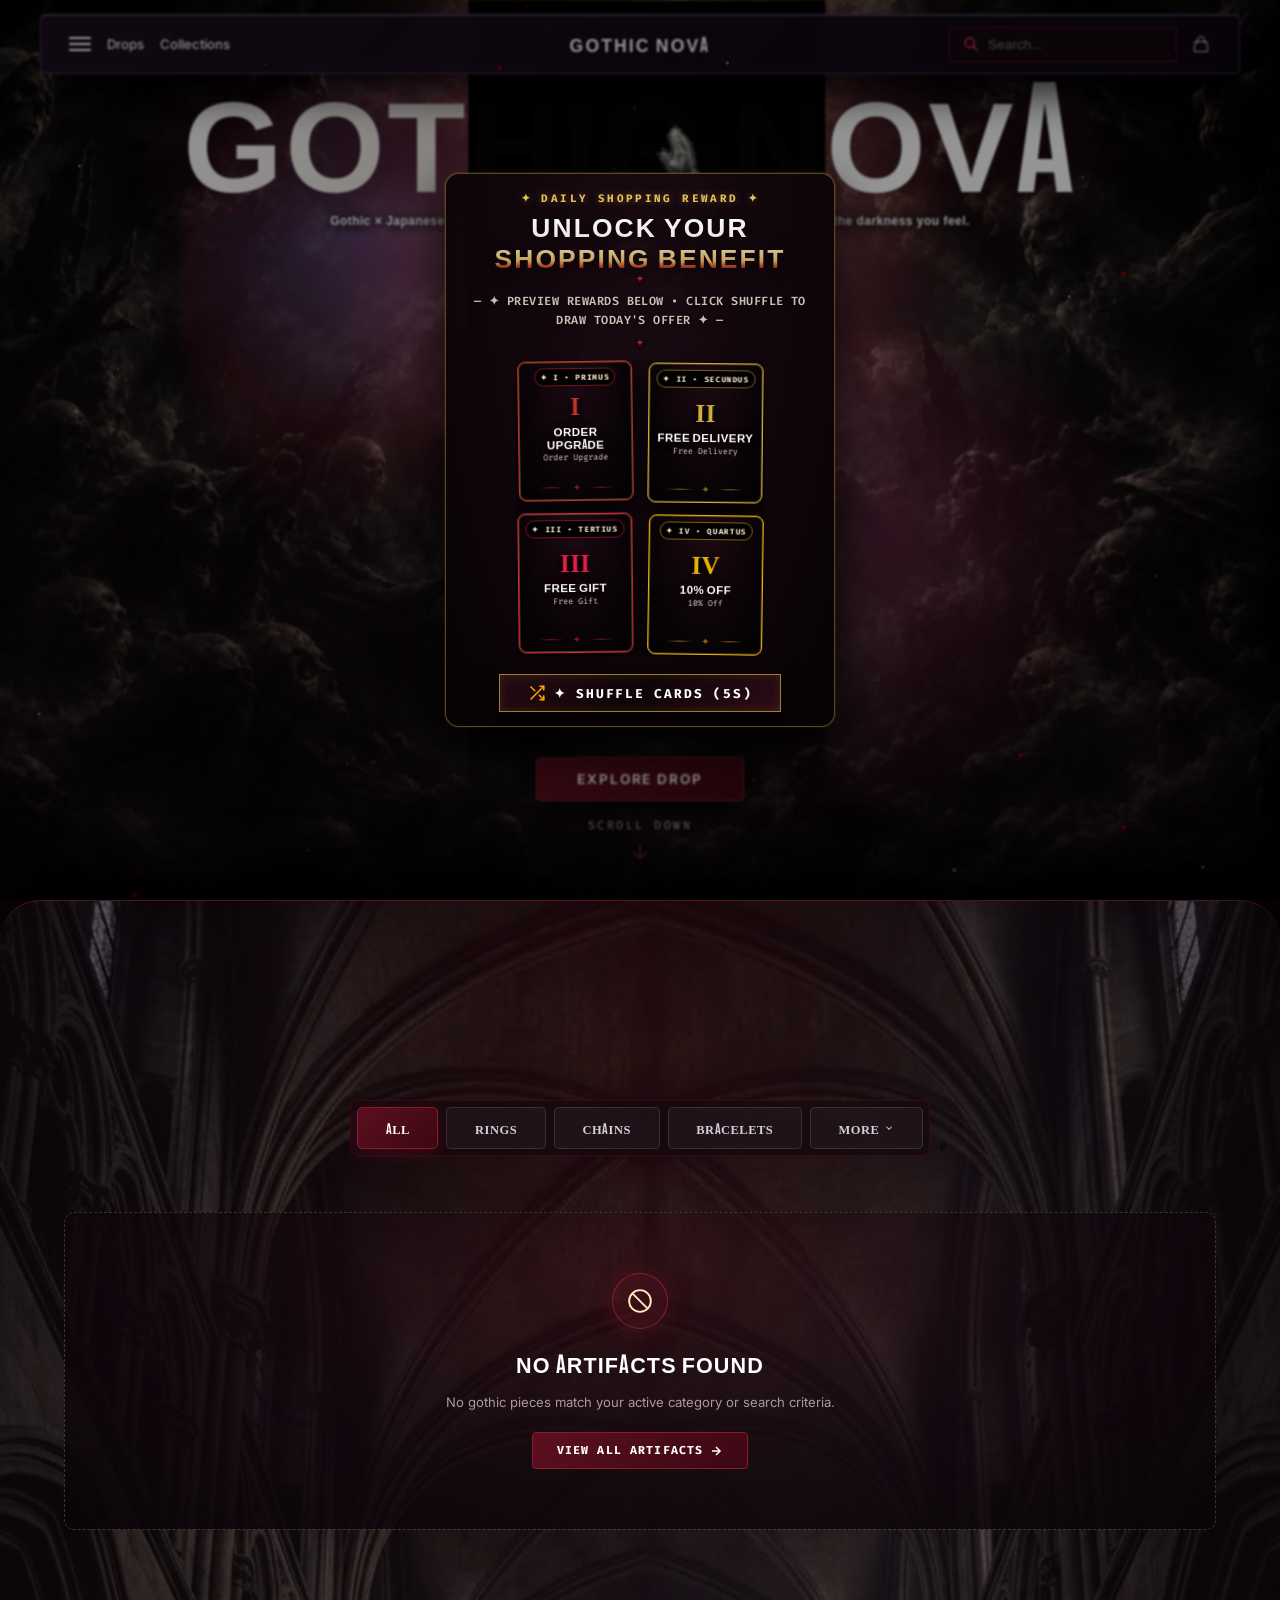
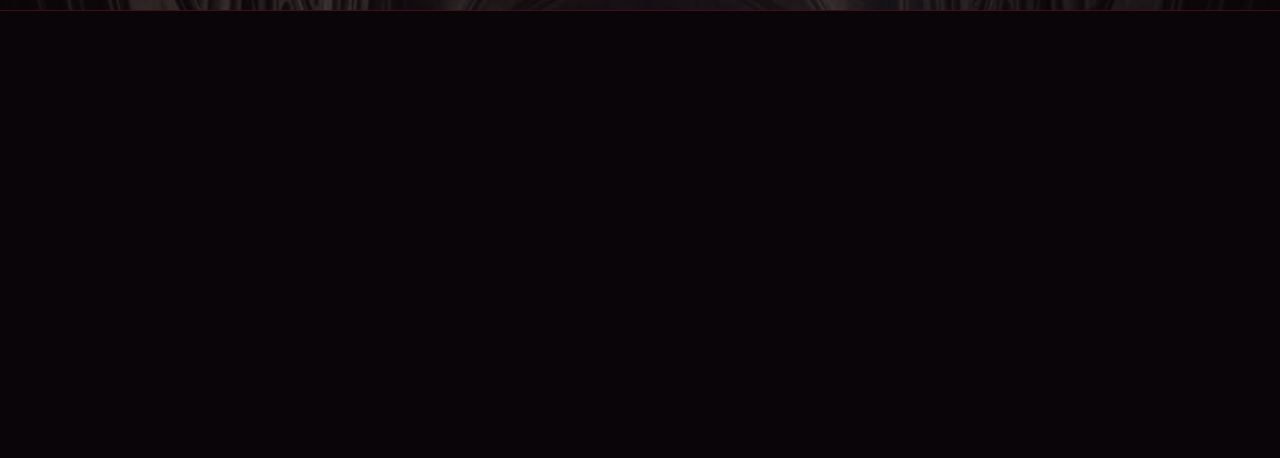
==== commit e0fbb851: "fix(pdp-modal): prevent close button fall-through reopening, kill sticky hover, and latch URL deep-l" ====
--- a/index.html
+++ b/index.html
@@ -2787,26 +2787,33 @@
                 window.renderNavMenuCategories = renderNavMenuCategories;
 
                 // Handle URL search/cat/product query params on load (e.g. ?product=123, ?cat=rings, or ?q=reaper)
+                let _hasHandledInitialDeepLink = false;
                 function handleUrlQueryParams() {
+                    if (_hasHandledInitialDeepLink) return;
                     try {
                         const params = new URLSearchParams(window.location.search);
                         const pid = params.get('product') || params.get('p');
                         const cat = params.get('cat') || params.get('category');
                         const q = params.get('q') || params.get('search');
                         if (pid) {
+                            _hasHandledInitialDeepLink = true;
                             setTimeout(() => {
+                                const currentParams = new URLSearchParams(window.location.search);
+                                if (!currentParams.get('product') && !currentParams.get('p')) return;
                                 if (document.body.classList.contains('checkout-open') || document.getElementById('checkoutModal')?.classList.contains('active')) return;
                                 if (typeof window.openPdpModal === 'function') {
                                     window.openPdpModal(pid);
                                 }
                             }, 150);
                         } else if (cat) {
+                            _hasHandledInitialDeepLink = true;
                             setTimeout(() => {
                                 if (typeof window.selectCategoryAndScroll === 'function') {
                                     window.selectCategoryAndScroll(cat);
                                 }
                             }, 120);
                         } else if (q) {
+                            _hasHandledInitialDeepLink = true;
                             setTimeout(() => {
                                 if (typeof window.applySearchQueryAndScroll === 'function') {
                                     window.applySearchQueryAndScroll(q);
@@ -4664,8 +4671,15 @@
                 }
             }
 
+            let _pdpJustClosedTime = 0;
+
             window.openPdpModal = function(productId) {
-                // Strict Checkout Isolation: never open over active checkout
+                // 1. Ghost click & fall-through guard: reject re-opening within 400ms of closing
+                if (Date.now() - _pdpJustClosedTime < 400) {
+                    return;
+                }
+
+                // 2. Strict Checkout Isolation: never open over active checkout
                 if (document.body.classList.contains('checkout-open') || (document.getElementById('checkoutModal')?.classList.contains('active'))) {
                     return;
                 }
@@ -4834,7 +4848,14 @@
             };
             window.scrollToProduct = window.navigateToProductCard;
 
-            window.closePdpModal = function() {
+            window.closePdpModal = function(e) {
+                if (e) {
+                    if (typeof e.stopPropagation === 'function') e.stopPropagation();
+                    if (typeof e.preventDefault === 'function') e.preventDefault();
+                }
+                _pdpJustClosedTime = Date.now();
+                if (closeBtn) closeBtn.blur();
+
                 overlay.classList.remove('active');
                 modalBox.classList.remove('active');
                 modalBox.style.display = 'none';
@@ -4853,8 +4874,16 @@
             };
 
             // Event Listeners
-            closeBtn.addEventListener('click', window.closePdpModal);
-            overlay.addEventListener('click', window.closePdpModal);
+            closeBtn.addEventListener('click', (e) => {
+                e.stopPropagation();
+                e.preventDefault();
+                window.closePdpModal(e);
+            });
+            overlay.addEventListener('click', (e) => {
+                e.stopPropagation();
+                e.preventDefault();
+                window.closePdpModal(e);
+            });
 
             const detailsToggleBtn = document.getElementById('pdpDetailsToggleBtn');
             if (detailsToggleBtn) {
--- a/style.css
+++ b/style.css
@@ -3116,10 +3116,20 @@
     z-index: 50 !important;
 }
 
-.pdp-modal-close:hover {
+@media (hover: hover) {
+    .pdp-modal-close:hover {
+        background: var(--color-red-deep) !important;
+        border-color: var(--color-red-glow) !important;
+        transform: scale(1.08) !important;
+    }
+}
+.pdp-modal-close:active {
     background: var(--color-red-deep) !important;
     border-color: var(--color-red-glow) !important;
-    transform: scale(1.08) !important;
+    transform: scale(0.94) !important;
+}
+.pdp-modal-close:focus {
+    outline: none !important;
 }
 
 .pdp-modal-main-img-wrap {
@@ -3717,10 +3727,12 @@
     transition: background 0.12s ease, border-color 0.12s ease, transform 0.12s ease !important;
     z-index: 50;
 }
-.pdp-modal-close:hover {
-    background: var(--color-red-deep);
-    border-color: var(--color-red-glow);
-    transform: scale(1.08);
+@media (hover: hover) {
+    .pdp-modal-close:hover {
+        background: var(--color-red-deep);
+        border-color: var(--color-red-glow);
+        transform: scale(1.08);
+    }
 }
 
 .pdp-modal-grid {
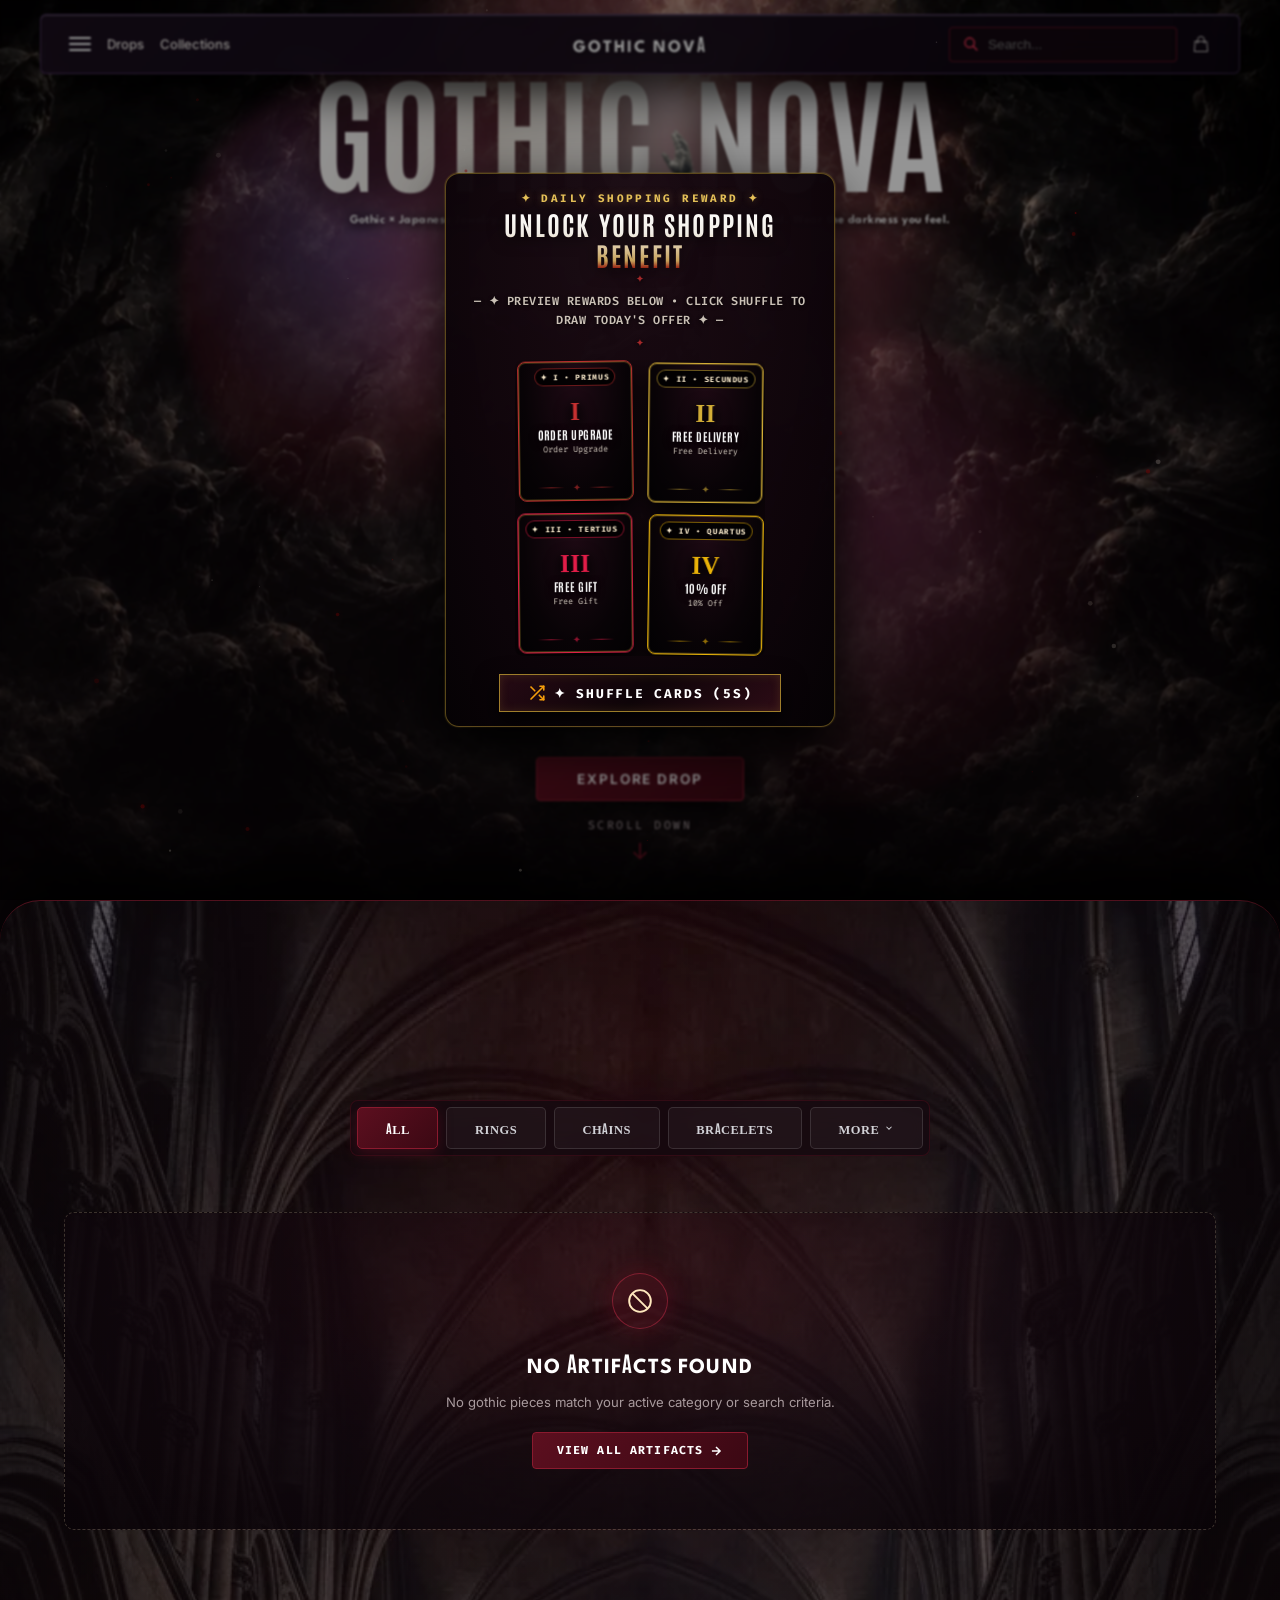
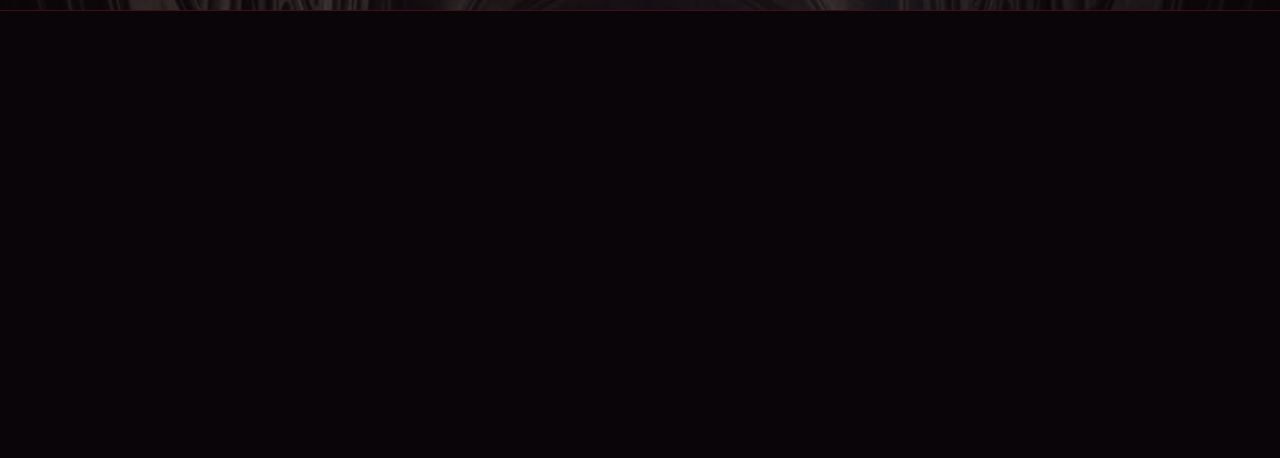
==== commit 65d6ca67: "fix(store): restore statue PNG transparency, restore Antonio hero font, and restore VIEW OPTIONS on " ====
--- a/index.html
+++ b/index.html
@@ -45,24 +45,20 @@
         @font-face {
             font-family: 'Antonio';
             font-style: normal;
-            font-weight: 700;
+            font-weight: 400 900;
             font-display: swap;
             src: url('assets/fonts/Antonio-Bold.woff2') format('woff2');
         }
     </style>
 
-    <!-- Non-Blocking Typography Links & Third-Party Connection Warming -->
+    <!-- Typography Links & Third-Party Connection Warming -->
     <link rel="preconnect" href="https://fonts.googleapis.com">
     <link rel="preconnect" href="https://fonts.gstatic.com" crossorigin>
     <link rel="dns-prefetch" href="https://cdn.jsdelivr.net">
     <link rel="preconnect" href="https://cdn.jsdelivr.net" crossorigin>
     <link rel="dns-prefetch" href="https://ogjyubekshcxcirlboue.supabase.co">
     <link rel="preconnect" href="https://ogjyubekshcxcirlboue.supabase.co" crossorigin>
-    <link rel="preload" as="style" href="https://fonts.googleapis.com/css2?family=Inter:wght@300;400;500;600;700&family=Fira+Code:wght@400;500&display=swap">
-    <link rel="stylesheet" href="https://fonts.googleapis.com/css2?family=Inter:wght@300;400;500;600;700&family=Fira+Code:wght@400;500&display=swap" media="print" onload="this.media='all'">
-    <noscript>
-        <link rel="stylesheet" href="https://fonts.googleapis.com/css2?family=Inter:wght@300;400;500;600;700&family=Fira+Code:wght@400;500&display=swap">
-    </noscript>
+    <link rel="stylesheet" href="https://fonts.googleapis.com/css2?family=Antonio:wght@700&family=Inter:wght@300;400;500;600;700&family=Fira+Code:wght@400;500&family=League+Spartan:wght@600;700&display=swap">
     
     <!-- Tailored Design System Style Sheets -->
     <link rel="stylesheet" href="style.css?v=8.3">
@@ -2060,7 +2056,7 @@
         <div class="hero-light-glow" aria-hidden="true"></div>
 
         <div class="hero-silhouette-wrapper hero-silhouette-active" aria-hidden="true">
-            <img src="assets/subject_silhouette.webp" alt="Gothic Nova Silhouette" class="hero-silhouette-img" width="500" height="600" decoding="async">
+            <img src="assets/subject_silhouette.png" alt="Gothic Nova Silhouette" class="hero-silhouette-img" width="500" height="600" decoding="async">
         </div>
         <div class="hero-ghosts-container" aria-hidden="true">
             <div class="hero-ghost ghost-1"></div>
@@ -2853,19 +2849,13 @@
                         priceHtml = `<span class="card-price font-mono">Rs. ${priceVal.toLocaleString('en-PK')}</span>`;
                     }
 
-                    const currentCart = (typeof cartMap !== 'undefined' ? cartMap : window.gn_cart) || {};
-                    const inCartItem = currentCart[String(p.id).trim()] || currentCart[safeId];
-                    const inCartQty = inCartItem ? Number(inCartItem.qty || 0) : 0;
-                    const isInCart = !isSoldOut && inCartQty > 0;
-
                     const soldOutClass = isSoldOut ? ' card-sold-out' : '';
                     const disabledAttr = isSoldOut ? ' disabled aria-disabled="true"' : '';
-                    const ctaText = isSoldOut ? 'SOLD OUT' : (isInCart ? 'VIEW CART' : 'ADD TO CART');
-                    const ctaAction = isSoldOut ? '' : (isInCart ? "event.stopPropagation(); window.openCart();" : `event.stopPropagation(); window.quickAddToCart('${safeId}');`);
-                    const buttonClass = isInCart ? ' view-cart-mode' : '';
-                    const buttonSvg = isInCart 
-                        ? `<svg fill="none" viewBox="0 0 24 24" stroke="currentColor" width="14" height="14" style="stroke-width:2px;"><path stroke-linecap="round" stroke-linejoin="round" d="M16 11V7a4 4 0 00-8 0v4M5 9h14l1 12H4L5 9z"/></svg>`
-                        : `<svg fill="none" viewBox="0 0 24 24" stroke="currentColor" width="14" height="14" style="stroke-width:2px;"><path stroke-linecap="round" stroke-linejoin="round" d="M12 4v16m8-8H4"/></svg>`;
+                    const ctaText = isSoldOut ? 'SOLD OUT' : 'VIEW OPTIONS';
+                    const ctaAction = isSoldOut ? '' : `event.stopPropagation(); if(!${isSoldOut} && !this.disabled) window.openPdpModal('${safeId}');`;
+                    const buttonSvg = isSoldOut 
+                        ? `<svg fill="none" viewBox="0 0 24 24" stroke="currentColor" width="14" height="14" style="stroke-width:2px;"><circle cx="12" cy="12" r="10"/><line x1="4.93" y1="4.93" x2="19.07" y2="19.07"/></svg>`
+                        : `<svg fill="none" viewBox="0 0 24 24" stroke="currentColor" width="14" height="14" style="stroke-width:2px;"><path stroke-linecap="round" stroke-linejoin="round" d="M15 12a3 3 0 11-6 0 3 3 0 016 0z"/><path stroke-linecap="round" stroke-linejoin="round" d="M2.458 12C3.732 7.943 7.523 5 12 5c4.478 0 8.268 2.943 9.542 7-1.274 4.057-5.064 7-9.542 7-4.477 0-8.268-2.943-9.542-7z"/></svg>`;
                     const stampHtml = isSoldOut ? `<div class="sold-out-stamp font-mono">SOLD OUT</div>` : '';
                     const newlyLoadedClass = isNewlyLoaded ? ' card-newly-loaded' : '';
                     const imgLoadingAttr = (cardIndex < 4) ? 'loading="eager" fetchpriority="auto"' : 'loading="lazy" fetchpriority="low"';
@@ -2885,7 +2875,7 @@
                                 </div>
                             </div>
                             <div class="card-actions">
-                                <button class="view-options-btn${buttonClass}" ${disabledAttr} data-product-id="${safeId}" onclick="${ctaAction}">
+                                <button class="view-options-btn" ${disabledAttr} data-product-id="${safeId}" onclick="${ctaAction}">
                                     ${buttonSvg}
                                     ${ctaText}
                                 </button>
@@ -2895,34 +2885,7 @@
                 }
 
                 function syncCartButtonStates() {
-                    const currentCart = (typeof cartMap !== 'undefined' ? cartMap : window.gn_cart) || {};
-                    
-                    // 1. In-place card button state update (Zero DOM destruction, zero flicker)
-                    const cards = document.querySelectorAll('.product-card');
-                    if (cards && cards.length) {
-                        cards.forEach(card => {
-                            const pid = String(card.getAttribute('data-product-id') || '').trim();
-                            const btn = card.querySelector('.view-options-btn');
-                            if (!btn || card.classList.contains('card-sold-out')) return;
-
-                            const inCart = Boolean(currentCart[pid] && Number(currentCart[pid].qty) > 0);
-                            if (inCart) {
-                                if (!btn.classList.contains('view-cart-mode')) {
-                                    btn.classList.add('view-cart-mode');
-                                    btn.innerHTML = `<svg fill="none" viewBox="0 0 24 24" stroke="currentColor" width="14" height="14" style="stroke-width:2px;"><path stroke-linecap="round" stroke-linejoin="round" d="M16 11V7a4 4 0 00-8 0v4M5 9h14l1 12H4L5 9z"/></svg> VIEW CART`;
-                                    btn.setAttribute('onclick', 'event.stopPropagation(); window.openCart();');
-                                }
-                            } else {
-                                if (btn.classList.contains('view-cart-mode')) {
-                                    btn.classList.remove('view-cart-mode');
-                                    btn.innerHTML = `<svg fill="none" viewBox="0 0 24 24" stroke="currentColor" width="14" height="14" style="stroke-width:2px;"><path stroke-linecap="round" stroke-linejoin="round" d="M12 4v16m8-8H4"/></svg> ADD TO CART`;
-                                    btn.setAttribute('onclick', `event.stopPropagation(); window.quickAddToCart('${pid}');`);
-                                }
-                            }
-                        });
-                    }
-
-                    // 2. Synchronize active PDP modal if open
+                    // Synchronize active PDP modal if open
                     if (typeof window.syncPdpModalCartState === 'function') {
                         window.syncPdpModalCartState();
                     }
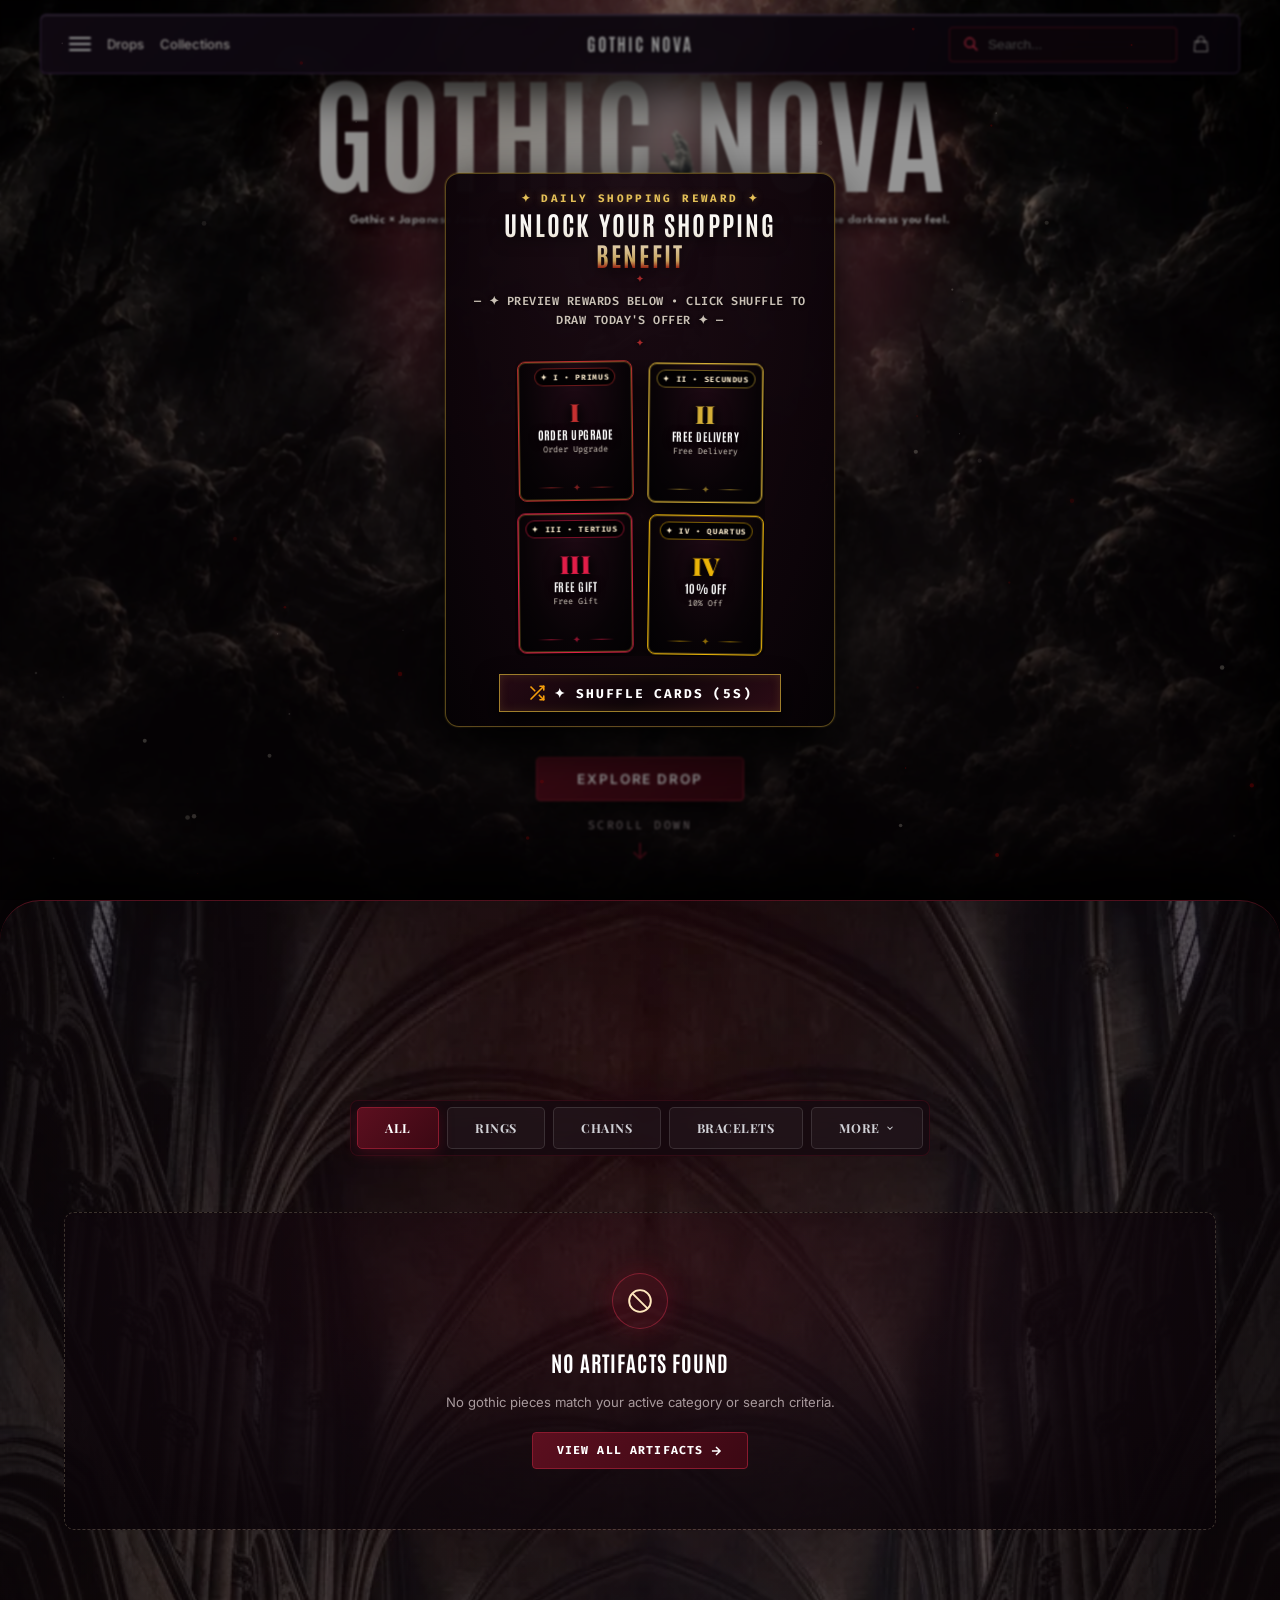
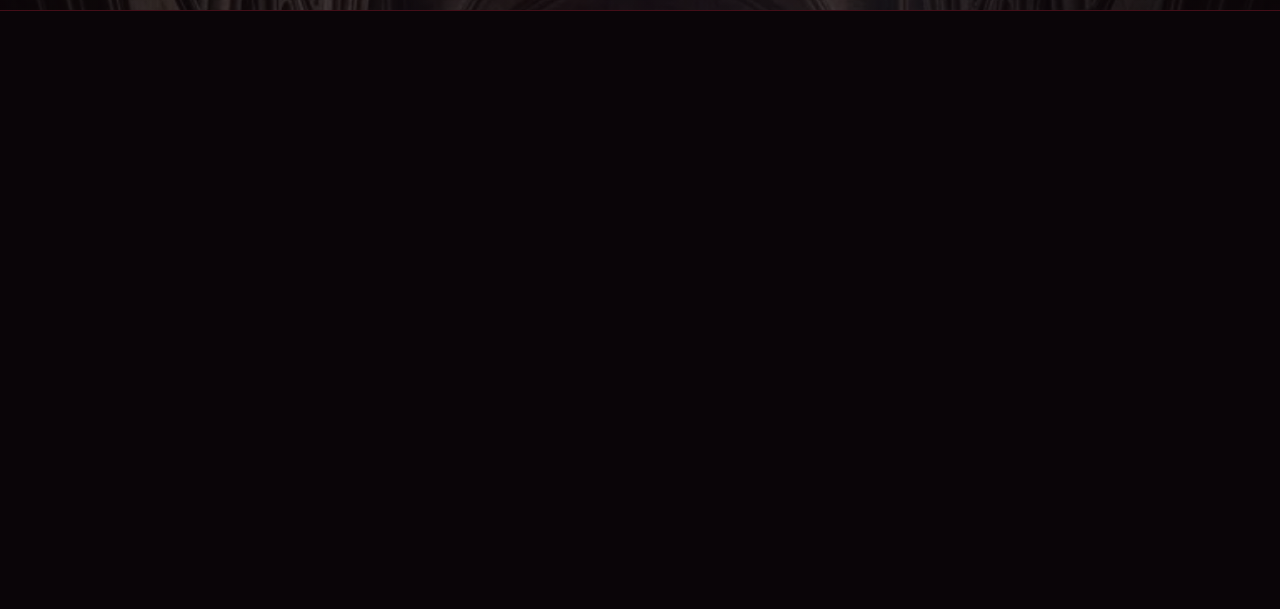
==== commit 09b892d1: "fix(fonts): complete Antonio Bold font fix, clean tarot/hero styles, and bump cache to v8.6" ====
--- a/index.html
+++ b/index.html
@@ -42,13 +42,34 @@
 
     <!-- Critical Brand Font (Zero Network Roundtrip) -->
     <style id="critical-font-face">
-        @font-face {
-            font-family: 'Antonio';
-            font-style: normal;
-            font-weight: 400 900;
-            font-display: swap;
-            src: url('assets/fonts/Antonio-Bold.woff2') format('woff2');
-        }
+@font-face {
+    font-family: 'Antonio';
+    font-style: normal;
+    font-weight: 400 900;
+    font-display: swap;
+    src: url('[data-uri]') format('woff2');
+}
+@font-face {
+    font-family: 'Antonio';
+    font-style: normal;
+    font-weight: 700;
+    font-display: swap;
+    src: url('[data-uri]') format('woff2');
+}
+@font-face {
+    font-family: 'Antonio';
+    font-style: normal;
+    font-weight: 800;
+    font-display: swap;
+    src: url('[data-uri]') format('woff2');
+}
+@font-face {
+    font-family: 'Antonio';
+    font-style: normal;
+    font-weight: 900;
+    font-display: swap;
+    src: url('[data-uri]') format('woff2');
+}
     </style>
 
     <!-- Typography Links & Third-Party Connection Warming -->
@@ -56,12 +77,10 @@
     <link rel="preconnect" href="https://fonts.gstatic.com" crossorigin>
     <link rel="dns-prefetch" href="https://cdn.jsdelivr.net">
     <link rel="preconnect" href="https://cdn.jsdelivr.net" crossorigin>
-    <link rel="dns-prefetch" href="https://ogjyubekshcxcirlboue.supabase.co">
-    <link rel="preconnect" href="https://ogjyubekshcxcirlboue.supabase.co" crossorigin>
-    <link rel="stylesheet" href="https://fonts.googleapis.com/css2?family=Antonio:wght@700&family=Inter:wght@300;400;500;600;700&family=Fira+Code:wght@400;500&family=League+Spartan:wght@600;700&display=swap">
+    <link rel="stylesheet" href="https://fonts.googleapis.com/css2?family=Antonio:wght@400;700&family=Playfair+Display:ital,wght@0,600;0,700;0,800;0,900;1,600;1,700;1,800&family=Inter:wght@300;400;500;600;700;800;900&family=Fira+Code:wght@400;500;600;700&family=League+Spartan:wght@600;700;800;900&display=swap">
     
     <!-- Tailored Design System Style Sheets -->
-    <link rel="stylesheet" href="style.css?v=8.3">
+    <link rel="stylesheet" href="style.css?v=8.6">
     
     <!-- Resilient SafeStorage Engine (Instagram IAB & Sandbox Immunity) -->
     <script>
@@ -152,21 +171,7 @@
         })();
     </script>
     <style>
-        /* Product Search Navigation Highlight Pulse */
-        .product-search-highlight {
-            animation: productSearchPulse 2.8s cubic-bezier(0.16, 1, 0.3, 1) forwards !important;
-            box-shadow: 0 0 25px rgba(212, 175, 55, 0.65), 0 0 50px rgba(184, 41, 247, 0.45) !important;
-            border-color: #d4af37 !important;
-            transform: scale(1.025);
-            z-index: 20;
-            position: relative;
-        }
-        @keyframes productSearchPulse {
-            0% { box-shadow: 0 0 0 rgba(212, 175, 55, 0); transform: scale(1); }
-            15% { box-shadow: 0 0 35px rgba(212, 175, 55, 0.85), 0 0 70px rgba(184, 41, 247, 0.6); transform: scale(1.035); }
-            50% { box-shadow: 0 0 25px rgba(212, 175, 55, 0.6), 0 0 45px rgba(184, 41, 247, 0.35); transform: scale(1.015); }
-            100% { box-shadow: 0 0 0 rgba(212, 175, 55, 0); transform: scale(1); }
-        }
+        .product-search-highlight { position: relative; }
 
         /* Critical Instant Tarot Ritual 0ms Anti-FOUC Rules */
         html.tarot-pending body {
@@ -940,13 +945,7 @@
             }
         }
         window.copySingleProductIdForWhatsApp = copySingleProductIdForWhatsApp;
-
-        function printRoyalReceipt() {
-            window.print();
-        }
-        window.printRoyalReceipt = printRoyalReceipt;
-
-        // Global Keyboard Handler for Modals & Accessibility
+// Global Keyboard Handler for Modals & Accessibility
         document.addEventListener('keydown', function(e) {
             if (e.key === 'Escape') {
                 if (typeof closeCheckout === 'function') closeCheckout();
@@ -2058,13 +2057,10 @@
         <div class="hero-silhouette-wrapper hero-silhouette-active" aria-hidden="true">
             <img src="assets/subject_silhouette.png" alt="Gothic Nova Silhouette" class="hero-silhouette-img" width="500" height="600" decoding="async">
         </div>
-        <div class="hero-ghosts-container" aria-hidden="true">
-            <div class="hero-ghost ghost-1"></div>
-            <div class="hero-ghost ghost-2"></div>
-        </div>
+        
         <div class="hero-text-pair">
             <div class="hero-title reveal-up-hero">
-                <h1 class="font-serif t-display metallic-text"><span class="hero-word hero-word-gothic">GOTHIC</span><span class="hero-word-space"> </span><span class="hero-word hero-word-nova">NOVA</span></h1>
+                <h1 class="t-display metallic-text"><span class="hero-word hero-word-gothic">GOTHIC</span><span class="hero-word-space"> </span><span class="hero-word hero-word-nova">NOVA</span></h1>
             </div>
             <div class="hero-flanking-subtext">
                 <span class="flank-subtext flank-left font-sans">Gothic × Japanese Jewelry. Limited.</span>
--- a/style.css
+++ b/style.css
@@ -1,7942 +1,8497 @@
-/* style.css - Gothic Nova Dark Moody Luxury Design System (Optimized & Cleaned) */
-
-/* Local & Offline Embedded High-Performance Antonio Bold Webfont */
-@font-face {
-    font-family: 'Antonio';
-    src: local('Antonio Bold'), local('Antonio-Bold'), local('Antonio'),
-         url('assets/fonts/Antonio-Bold.woff2') format('woff2'),
-         url('assets/fonts/Antonio-Bold-Latin.woff2') format('woff2');
-    font-weight: 700;
-    font-style: normal;
-    font-display: swap;
-}
-
-@import url('https://fonts.googleapis.com/css2?family=Antonio:wght@700&family=Playfair+Display:ital,wght@0,700;0,900;1,700&family=Inter:wght@200;300;400;500;600;700&family=Fira+Code:wght@300;400;500;600&family=League+Spartan:wght@300;400;500;600;700;800;900&display=swap');
-
-/* --- DESIGN TOKENS --- */
-:root {
-    /* Gothic Nova Dark Moody Luxury Palette */
-    --color-bg-primary: #0a0508;
-    --color-bg-secondary: #14090f;
-    --color-purple-dark: #2d1b3d;
-    --color-red-deep: #5c0f1f;
-    --color-red-glow: #8a1a2e;
-    --color-grey-dark: #1c1c1e;
-    --color-text-primary: #f2ede9;
-    --color-text-secondary: #a89a9d;
-    --color-text-muted: #a89a9d;
-    --color-metallic: #c9c2b8;
-
-    --color-bg-tertiary: #1c1c1e;
-    --color-accent: var(--color-red-deep);
-    --color-accent-light: var(--color-red-glow);
-    --color-accent-rgb: 92, 15, 31;
-    --color-accent-secondary-rgb: 138, 26, 46;
-    --color-border: rgba(92, 15, 31, 0.3);
-    --color-nav-bg: rgba(20, 9, 15, 0.75);
-    
-    /* Typography Fonts (Resilient Offline Lock) */
-    --font-heading: 'Antonio', 'Impact', 'League Spartan', 'Trebuchet MS', sans-serif;
-    --font-serif: 'Playfair Display', 'Antonio', Georgia, serif;
-    --font-vintage: 'Playfair Display', 'Antonio', Georgia, serif;
-    --font-body: 'Inter', -apple-system, BlinkMacSystemFont, "Segoe UI", Roboto, sans-serif;
-    --font-mono: 'Fira Code', monospace;
-    
-    /* Typography Scale */
-    --font-size-display: clamp(3.8rem, 9.5vw, 8rem);
-    --font-size-h1: clamp(3rem, 7vw, 6rem);
-    --font-size-h2: clamp(2.2rem, 5vw, 3.5rem);
-    --font-size-h3: clamp(1.4rem, 3.2vw, 2.4rem);
-    --font-size-subhead: clamp(1.05rem, 2vw, 1.4rem);
-    --font-size-body-lg: clamp(0.95rem, 1.4vw, 1.15rem);
-    --font-size-body-md: 0.95rem;
-    --font-size-caption: 0.75rem;
-    --font-size-utility: 0.65rem;
-
-    /* Line Heights */
-    --lh-display: 0.85;
-    --lh-heading: 0.9;
-    --lh-subhead: 1.25;
-    --lh-body: 1.6;
-    --lh-utility: 1.2;
-
-    /* Letter Spacing */
-    --ls-display: 0.02em;
-    --ls-heading: 0.02em;
-    --ls-subhead: 0em;
-    --ls-body: 0em;
-    --ls-utility: 0.08em;
-
-    /* Layout Spacing */
-    --space-section: clamp(6rem, 11vw, 13rem);
-    --space-component: clamp(2.5rem, 5vw, 5rem);
-    --space-element: clamp(0.8rem, 1.8vw, 1.8rem);
-    
-    /* Easing */
-    --ease-out-expo: cubic-bezier(0.16, 1, 0.3, 1);
-    --ease-out-quint: cubic-bezier(0.22, 1, 0.36, 1);
-    --ease-spring: cubic-bezier(0.25, 1, 0.5, 1);
-    --transition-smooth: all 0.7s var(--ease-out-expo);
-}
-
-/* --- RESET & FOUNDATION --- */
-*, *::before, *::after {
-    box-sizing: border-box;
-    margin: 0;
-    padding: 0;
-    -webkit-tap-highlight-color: transparent !important;
-    tap-highlight-color: transparent !important;
-}
-
-/* Prevent accidental text selection and blue chrome tap halos on UI elements */
-body, button, a, nav, .product-card, .filter-tab, .pdp-thumb-item, .card-actions, .category-banner, .corner-flare, .sold-out-stamp, .hero-silhouette-wrapper, .sale-ticker-band {
-    -webkit-user-select: none;
-    -moz-user-select: none;
-    -ms-user-select: none;
-    user-select: none;
-    -webkit-touch-callout: none;
-}
-
-/* Remove default blue browser focus outlines */
-:focus, :focus-visible, button:focus, button:focus-visible, a:focus, a:focus-visible, input:focus, input:focus-visible {
-    outline: none !important;
-    outline-color: transparent !important;
-    -webkit-tap-highlight-color: transparent !important;
-}
-
-/* Universal Mobile Browser Reset (Prevents blue text on phone numbers, prices, IBANs, dates on Safari, Chrome & Edge Mobile) */
-a, a:link, a:visited {
-    color: inherit;
-    text-decoration: none;
-}
-
-a[href^="tel"],
-a[href^="mailto"],
-a[href^="sms"],
-[x-apple-data-detectors],
-[x-apple-data-detectors-result],
-[data-detect] {
-    color: inherit !important;
-    text-decoration: none !important;
-    font-size: inherit !important;
-    font-family: inherit !important;
-    font-weight: inherit !important;
-    line-height: inherit !important;
-    -webkit-text-fill-color: inherit !important;
-}
-
-/* Ensure monetary figures, account strings, and checkout price indicators retain luxury palette across all devices */
-.payable-amount,
-#checkoutStep1Total,
-#checkoutOriginalSubtotal,
-#checkoutOriginalSubtotalRow span,
-#checkoutDiscountValue,
-.pdp-modal-price,
-.pdp-modal-sale-price,
-.product-card-price,
-.cart-item-price,
-.cart-total-amount,
-.cart-subtotal,
-#cart-total-display,
-.order-row-price,
-.card-price,
-.sale-price,
-#checkoutDepositBox span,
-#checkoutBalanceBox span,
-#codSubtextDeposit,
-#orderSuccessTotal {
-    color: #ffe8be !important;
-    -webkit-text-fill-color: #ffe8be !important;
-}
-
-#checkoutStep1Deposit,
-#checkoutStep1Balance,
-#bankAccNo,
-#jazzCashAccNo,
-.advance-acc-item span,
-.payment-card-title,
-.checkout-brand-title {
-    color: #ffffff !important;
-    -webkit-text-fill-color: #ffffff !important;
-}
-
-/* Prevent blue/yellow background and dark blue text on browser Autofill (Chrome/Edge/Safari) */
-input:-webkit-autofill,
-input:-webkit-autofill:hover,
-input:-webkit-autofill:focus,
-input:-webkit-autofill:active,
-textarea:-webkit-autofill,
-textarea:-webkit-autofill:hover,
-textarea:-webkit-autofill:focus,
-textarea:-webkit-autofill:active,
-select:-webkit-autofill {
-    -webkit-box-shadow: 0 0 0 1000px #14090f inset !important;
-    box-shadow: 0 0 0 1000px #14090f inset !important;
-    -webkit-text-fill-color: #ffffff !important;
-    color: #ffffff !important;
-    caret-color: #ffe8be !important;
-    transition: background-color 5000s ease-in-out 0s;
-}
-
-html {
-    font-family: var(--font-body);
-    font-size: 16px;
-    line-height: var(--lh-body);
-    -webkit-font-smoothing: antialiased;
-    -moz-osx-font-smoothing: grayscale;
-    overflow-x: hidden !important;
-    max-width: 100vw !important;
-    background-color: var(--color-bg-primary);
-    min-height: 100vh;
-}
-
-body {
-    color: var(--color-text-primary);
-    overflow-x: hidden !important;
-    width: 100%;
-    max-width: 100vw !important;
-    position: relative;
-    background-color: var(--color-bg-primary);
-    min-height: 100vh;
-}
-
-/* Custom Scrollbar for Main Page */
-::-webkit-scrollbar {
-    width: 6px;
-    height: 0px;
-}
-::-webkit-scrollbar-track {
-    background: var(--color-bg-primary);
-}
-::-webkit-scrollbar-thumb {
-    background: var(--color-text-muted);
-    border-radius: 3px;
-}
-::-webkit-scrollbar-thumb:hover {
-    background: var(--color-accent);
-}
-
-/* Universal Scrollbar Elimination on All Sliders, Marquees, Review Tracks & Carousels */
-.no-scrollbar,
-.reviews-scroll-container,
-#reviews-scroll-track,
-.marquee-container,
-.marquee-viewport,
-.marquee-track,
-.category-filter-container,
-.slider-track {
-    scrollbar-width: none !important;
-    -ms-overflow-style: none !important;
-}
-
-.no-scrollbar::-webkit-scrollbar,
-.reviews-scroll-container::-webkit-scrollbar,
-#reviews-scroll-track::-webkit-scrollbar,
-.marquee-container::-webkit-scrollbar,
-.marquee-viewport::-webkit-scrollbar,
-.marquee-track::-webkit-scrollbar,
-.category-filter-container::-webkit-scrollbar,
-.slider-track::-webkit-scrollbar,
-::-webkit-scrollbar:horizontal {
-    display: none !important;
-    width: 0 !important;
-    height: 0 !important;
-    background: transparent !important;
-}
-
-::selection {
-    background-color: var(--color-accent);
-    color: var(--color-text-primary);
-}
-
-/* --- GRID SYSTEM --- */
-.grid-container {
-    display: grid;
-    grid-template-columns: repeat(12, 1fr);
-    column-gap: 24px;
-    row-gap: 32px;
-    width: 100%;
-    max-width: 100%;
-    padding-left: clamp(2rem, 5vw, 6rem);
-    padding-right: clamp(2rem, 5vw, 6rem);
-}
-
-/* --- TYPOGRAPHY CLASSES --- */
-.font-serif { font-family: var(--font-heading); }
-.font-sans { font-family: var(--font-body); }
-.font-mono { font-family: var(--font-mono); }
-
-.t-display {
-    font-family: var(--font-heading);
-    font-size: var(--font-size-display);
-    font-weight: 900;
-    line-height: var(--lh-display);
-    letter-spacing: var(--ls-display);
-    text-transform: uppercase;
-}
-
-.t-h1 {
-    font-family: var(--font-heading);
-    font-size: var(--font-size-h1);
-    font-weight: 800;
-    line-height: var(--lh-heading);
-    letter-spacing: var(--ls-heading);
-    text-transform: uppercase;
-}
-
-.t-h2 {
-    font-family: var(--font-heading);
-    font-size: var(--font-size-h2);
-    font-weight: 800;
-    line-height: var(--lh-heading);
-    letter-spacing: var(--ls-heading);
-    text-transform: uppercase;
-}
-
-.t-subhead {
-    font-family: var(--font-body);
-    font-size: var(--font-size-subhead);
-    font-weight: 300;
-    line-height: var(--lh-subhead);
-    letter-spacing: var(--ls-subhead);
-    color: var(--color-text-secondary);
-}
-
-.t-utility {
-    font-family: var(--font-mono);
-    font-size: var(--font-size-utility);
-    font-weight: 400;
-    letter-spacing: var(--ls-utility);
-    text-transform: uppercase;
-    color: var(--color-text-secondary);
-}
-
-/* --- PROMOTIONAL SALE TICKER BAND --- */
-.sale-ticker-band {
-    position: fixed;
-    top: 0;
-    left: 0;
-    width: 100%;
-    height: 30px;
-    background: #0f050a;
-    border-bottom: 1px solid rgba(138, 26, 46, 0.45);
-    z-index: 10001;
-    overflow: hidden;
-    display: flex;
-    align-items: center;
-    contain: strict;
-    transform: translate3d(0, 0, 0);
-    -webkit-transform: translate3d(0, 0, 0);
-    backface-visibility: hidden;
-    -webkit-backface-visibility: hidden;
-    pointer-events: none;
-}
-
-.sale-ticker-track {
-    display: flex;
-    align-items: center;
-    width: max-content !important;
-    white-space: nowrap !important;
-    will-change: transform;
-    transform: translate3d(0, 0, 0);
-    -webkit-transform: translate3d(0, 0, 0);
-    backface-visibility: hidden;
-    -webkit-backface-visibility: hidden;
-    animation: tickerContinuousScroll 24s linear infinite;
-}
-
-.sale-ticker-group {
-    display: flex;
-    align-items: center;
-    flex-shrink: 0;
-    white-space: nowrap !important;
-}
-
-.sale-ticker-track span,
-.sale-ticker-group span {
-    font-family: var(--font-mono);
-    font-size: 0.68rem;
-    letter-spacing: 0.08em;
-    color: var(--color-metallic);
-    padding: 0 28px;
-    display: inline-block;
-    white-space: nowrap !important;
-}
-
-.sale-ticker-band:hover .sale-ticker-track {
-    animation-play-state: paused;
-}
-
-@keyframes tickerContinuousScroll {
-    0% { transform: translate3d(0, 0, 0); }
-    100% { transform: translate3d(-50%, 0, 0); }
-}
-
-/* Single offer & 0-offer support */
-.sale-ticker-band.single-offer {
-    justify-content: center !important;
-}
-.sale-ticker-band.single-offer .sale-ticker-track {
-    animation: none !important;
-    justify-content: center !important;
-    width: 100% !important;
-    transform: none !important;
-}
-.sale-ticker-band.single-offer .sale-ticker-track span,
-.sale-ticker-band.single-offer .sale-ticker-group span {
-    padding: 0 12px !important;
-    text-align: center !important;
-}
-
-body.no-ticker .sale-ticker-band {
-    display: none !important;
-}
-body.no-ticker .navbar {
-    top: 14px !important;
-}
-body.no-ticker .navbar-scrolled {
-    top: 14px !important;
-}
-body.no-ticker .hero-section {
-    padding-top: 54px !important;
-}
-@media (max-width: 600px) {
-    body.no-ticker .hero-section {
-        padding-top: 54px !important;
-    }
-}
-
-/* --- PREMIUM GLASSMORPHIC NAVBAR --- */
-.navbar {
-    position: fixed;
-    top: calc(30px + 14px);
-    left: 50%;
-    transform: translateX(-50%);
-    width: calc(100% - 48px);
-    max-width: 1200px;
-    z-index: 10000;
-    background: linear-gradient(135deg, rgba(28, 16, 32, 0.94) 0%, rgba(14, 7, 18, 0.97) 100%) !important;
-    backdrop-filter: blur(10px);
-    -webkit-backdrop-filter: blur(10px);
-    border: 1px solid rgba(160, 110, 200, 0.38) !important;
-    border-radius: 6px !important;
-    height: 60px;
-    display: flex;
-    align-items: center;
-    justify-content: space-between;
-    padding: 0 28px;
-    transition: var(--transition-smooth);
-    box-shadow: 0 18px 45px rgba(0, 0, 0, 0.85), inset 0 1px 1px rgba(255, 255, 255, 0.2) !important;
-}
-
-.navbar-scrolled {
-    top: calc(30px + 14px);
-    background: linear-gradient(135deg, rgba(32, 18, 38, 0.96) 0%, rgba(16, 8, 20, 0.98) 100%) !important;
-    backdrop-filter: blur(12px);
-    -webkit-backdrop-filter: blur(12px);
-    border: 1px solid rgba(255, 232, 190, 0.18) !important;
-    box-shadow: 0 18px 45px rgba(0, 0, 0, 0.88), inset 0 1px 1px rgba(255, 255, 255, 0.1) !important;
-}
-
-.nav-left {
-    display: flex;
-    align-items: center;
-    gap: 14px;
-}
-
-.hb-line {
-    display: block;
-    width: 100%;
-    height: 2px;
-    background-color: #ffffff !important;
-    border-radius: 2px;
-    transition: background-color 0.3s ease, transform 0.3s ease;
-}
-
-#navMenuBtn:hover .hb-line {
-    background-color: #ff3b5c !important;
-}
-
-.nav-logo-link {
-    font-family: var(--font-heading);
-    font-size: 1.3rem;
-    font-weight: 700;
-    letter-spacing: 0.1em;
-    text-transform: uppercase;
-    text-decoration: none;
-    color: #ffffff !important;
-    filter: drop-shadow(0 2px 4px rgba(0, 0, 0, 0.6));
-    transition: var(--transition-smooth);
-}
-
-.nav-right {
-    display: flex;
-    align-items: center;
-    gap: 40px;
-}
-
-.cart-badge {
-    position: absolute;
-    top: -6px;
-    right: -6px;
-    background: #5c0f1f;
-    border: 1px solid #ff3b5c;
-    color: #fff;
-    font-family: var(--font-mono);
-    font-size: 0.6rem;
-    font-weight: 700;
-    width: 18px;
-    height: 18px;
-    border-radius: 50%;
-    display: flex;
-    align-items: center;
-    justify-content: center;
-    line-height: 1;
-    opacity: 0;
-    transform: scale(0);
-    transition: all 0.3s cubic-bezier(0.34, 1.56, 0.64, 1);
-}
-
-.cart-badge.visible {
-    opacity: 1;
-    transform: scale(1);
-}
-
-/* --- HERO SECTION --- */
-.hero-section {
-    height: 100vh;
-    height: 100dvh;
-    min-height: 100vh;
-    width: 100%;
-    display: flex;
-    flex-direction: column;
-    justify-content: flex-start;
-    padding-top: clamp(130px, 20vh, 180px);
-    align-items: center;
-    text-align: center;
-    position: fixed;
-    top: 0;
-    left: 0;
-    right: 0;
-    bottom: 0;
-    z-index: 1;
-    overflow: hidden;
-    padding-left: 24px;
-    padding-right: 24px;
-    background: linear-gradient(180deg, rgba(10, 5, 8, 0.30) 0%, rgba(18, 8, 14, 0.45) 45%, rgba(10, 5, 8, 0.85) 100%), url('assets/website_bg.webp') center top / cover no-repeat !important;
-    background-size: cover !important;
-    background-attachment: scroll !important;
-    contain: strict;
-    transform: translate3d(0, 0, 0);
-    -webkit-transform: translate3d(0, 0, 0);
-    will-change: transform;
-    backface-visibility: hidden;
-    -webkit-backface-visibility: hidden;
-}
-
-.hero-overlay {
-    position: absolute;
-    top: 0;
-    left: 0;
-    width: 100%;
-    height: 100%;
-    background: radial-gradient(circle at center, rgba(var(--color-accent-rgb), 0.05) 0%, transparent 60%);
-    pointer-events: none;
-    z-index: 1;
-}
-
-/* ANGELIC AURA GLOW */
-.hero-light-glow {
-    position: absolute;
-    top: clamp(140px, 22vh, 210px);
-    left: 50%;
-    transform: translate(-50%, -50%);
-    width: clamp(340px, 48vw, 640px);
-    height: clamp(340px, 48vw, 640px);
-    border-radius: 50%;
-    background: radial-gradient(circle at center, 
-        rgba(255, 255, 255, 0.88) 0%, 
-        rgba(255, 225, 238, 0.68) 18%, 
-        rgba(255, 75, 115, 0.38) 40%, 
-        rgba(138, 26, 46, 0.22) 65%, 
-        transparent 85%
-    );
-    filter: blur(34px);
-    pointer-events: none;
-    z-index: 2;
-    mix-blend-mode: screen;
-    animation: angelicAuraPulse 7s ease-in-out infinite alternate;
-}
-
-@keyframes angelicAuraPulse {
-    0% {
-        transform: translate(-50%, -50%) scale(0.95);
-        opacity: 0.82;
-        filter: blur(30px);
-    }
-    100% {
-        transform: translate(-50%, -50%) scale(1.06);
-        opacity: 1;
-        filter: blur(38px);
-    }
-}
-
-/* SUBJECT SILHOUETTE */
-.hero-silhouette-wrapper {
-    display: none;
-    position: absolute;
-    top: 0;
-    left: 50%;
-    transform: translateX(-50%);
-    width: 100%;
-    height: 100%;
-    pointer-events: none;
-    z-index: 5;
-    overflow: hidden;
-    contain: strict;
-}
-
-.hero-silhouette-wrapper.hero-silhouette-active {
-    display: flex;
-    justify-content: center;
-    align-items: flex-start;
-}
-
-.hero-silhouette-img {
-    height: 97%;
-    max-height: 97vh;
-    max-height: 97dvh;
-    width: auto;
-    max-width: 90vw;
-    object-fit: contain;
-    margin-top: 1%;
-    transform: scale(0.97) translate3d(7px, -40px, 0);
-    transform-origin: center bottom;
-    filter: drop-shadow(0 15px 30px rgba(0, 0, 0, 0.88)) drop-shadow(0 0 16px rgba(138, 26, 46, 0.28));
-    opacity: 0.98;
-    pointer-events: none;
-    will-change: transform;
-    backface-visibility: hidden;
-    -webkit-backface-visibility: hidden;
-    transform-style: preserve-3d;
-    -webkit-transform-style: preserve-3d;
-    -webkit-mask-image: linear-gradient(to bottom, rgba(0, 0, 0, 1) 0%, rgba(0, 0, 0, 1) 48%, rgba(0, 0, 0, 0.72) 64%, rgba(0, 0, 0, 0.32) 78%, rgba(0, 0, 0, 0.06) 90%, rgba(0, 0, 0, 0) 98%);
-    mask-image: linear-gradient(to bottom, rgba(0, 0, 0, 1) 0%, rgba(0, 0, 0, 1) 48%, rgba(0, 0, 0, 0.72) 64%, rgba(0, 0, 0, 0.32) 78%, rgba(0, 0, 0, 0.06) 90%, rgba(0, 0, 0, 0) 98%);
-    animation: silhouetteFloat 14s ease-in-out infinite;
-}
-
-@keyframes silhouetteFloat {
-    0%, 100% {
-        transform: scale(0.97) translate3d(7px, -40px, 0);
-    }
-    50% {
-        transform: scale(0.97) translate3d(7px, -46px, 0);
-    }
-}
-
-/* HERO TITLE & 3D METALLIC TEXT */
-.hero-title {
-    margin-bottom: 4px !important;
-    max-width: 1200px;
-    overflow: visible !important;
-    display: block;
-    padding-bottom: 4px !important;
-    position: relative;
-    transform: translate(-10px, 0px);
-}
-
-.hero-word {
-    display: inline-block;
-    vertical-align: baseline;
-}
-
-.hero-word-gothic, .hero-word-nova {
-    font-size: 1em;
-    letter-spacing: 0.02em;
-    font-weight: 900;
-}
-
-.hero-word-nova {
-    margin-left: 0;
-}
-
-.hero-word-space {
-    display: inline-block;
-    width: 35px;
-}
-
-.hero-title h1, .metallic-text {
-    font-family: var(--font-heading);
-    font-size: var(--font-size-display);
-    font-weight: 900;
-    letter-spacing: 0.02em;
-    text-transform: uppercase;
-    line-height: 1.15 !important;
-    padding: 0.05em 0 0.15em 0 !important;
-    display: block !important;
-    overflow: visible !important;
-    position: relative;
-    background: linear-gradient(110deg, #ffffff 0%, #e6e0d8 15%, #ffffff 32%, #ffffff 68%, #e6e0d8 85%, #ffffff 100%) !important;
-    background-size: 220% 100% !important;
-    -webkit-background-clip: text !important;
-    -webkit-text-fill-color: transparent !important;
-    background-clip: text !important;
-    text-fill-color: transparent !important;
-    will-change: background-position;
-    animation: dynamic3dLuster 8s ease-in-out infinite !important;
-    filter: drop-shadow(0 12px 24px rgba(0, 0, 0, 0.95)) drop-shadow(0 0 25px rgba(138, 26, 46, 0.35)) !important;
-}
-
-@keyframes dynamic3dLuster {
-    0% { background-position: 180% 0; }
-    50% { background-position: -80% 0; }
-    100% { background-position: 180% 0; }
-}
-
-.hero-text-pair {
-    display: flex;
-    flex-direction: column;
-    align-items: center;
-    text-align: center;
-    width: 100%;
-    margin-bottom: 0;
-    z-index: 3;
-    position: relative;
-    pointer-events: none;
-}
-
-/* FLANKING SUBTEXT */
-.hero-flanking-subtext {
-    display: flex;
-    align-items: center;
-    justify-content: center;
-    width: max-content;
-    max-width: 100%;
-    margin-top: 6px !important;
-    margin-left: auto;
-    margin-right: auto;
-    transform: translate(10px, -15px);
-    z-index: 4;
-    pointer-events: auto;
-}
-
-.flank-subtext {
-    font-family: 'League Spartan', sans-serif;
-    font-size: 10.8px;
-    font-weight: 600;
-    line-height: 1.4;
-    color: #ffffff;
-    letter-spacing: 0.04em;
-    flex: 0 0 auto;
-    white-space: nowrap;
-    text-shadow: 0 2px 10px rgba(0, 0, 0, 0.95), 0 0 15px rgba(0, 0, 0, 0.9);
-}
-
-.flank-left {
-    text-align: right;
-    padding-right: 14px;
-}
-
-.flank-right {
-    text-align: left;
-    padding-left: 14px;
-}
-
-.flank-gap {
-    display: inline-block;
-    width: 130px;
-    flex-shrink: 0;
-}
-
-/* ACTION GROUP: EXPLORE BUTTON + SCROLL INDICATOR */
-.hero-action-group {
-    position: absolute;
-    bottom: clamp(18px, 3.5vh, 32px);
-    left: 50%;
-    transform: translateX(-50%);
-    display: flex;
-    flex-direction: column;
-    align-items: center;
-    gap: 16px;
-    z-index: 15;
-    width: 100%;
-    pointer-events: auto;
-}
-
-.explore-btn {
-    font-family: var(--font-body);
-    font-size: 0.85rem;
-    font-weight: 600;
-    letter-spacing: 0.14em;
-    text-transform: uppercase;
-    text-decoration: none;
-    color: #ffffff !important;
-    background: linear-gradient(135deg, var(--color-red-deep) 0%, #3b0813 100%) !important;
-    border: 1px solid var(--color-red-glow) !important;
-    border-radius: 4px !important;
-    padding: 14px 40px !important;
-    box-shadow: 0 6px 25px rgba(92, 15, 31, 0.45) !important;
-    position: relative;
-    cursor: pointer;
-    display: inline-flex;
-    align-items: center;
-    justify-content: center;
-    white-space: nowrap;
-    z-index: 15;
-    transition: all 0.3s ease;
-}
-
-.explore-btn:hover {
-    transform: translateY(-2px);
-    box-shadow: 0 10px 30px rgba(138, 26, 46, 0.6) !important;
-}
-
-.scroll-indicator-container {
-    display: flex;
-    flex-direction: column;
-    align-items: center;
-    gap: 5px;
-    cursor: pointer;
-    z-index: 15;
-    pointer-events: auto;
-    transition: opacity 0.3s ease, transform 0.3s ease;
-}
-
-.scroll-indicator-container:hover {
-    opacity: 1;
-    transform: translateY(3px);
-}
-
-.scroll-text {
-    font-family: var(--font-mono);
-    font-size: 0.72rem;
-    letter-spacing: 0.22em;
-    color: var(--color-text-muted);
-    text-transform: uppercase;
-}
-
-.scroll-indicator-arrow svg {
-    width: 20px;
-    height: 20px;
-    color: var(--color-accent-light);
-    animation: scrollBounce 2s infinite ease-in-out;
-}
-
-@keyframes scrollBounce {
-    0%, 100% { transform: translateY(0); opacity: 0.7; }
-    50% { transform: translateY(6px); opacity: 1; filter: drop-shadow(0 0 10px rgba(138, 26, 46, 0.9)); }
-}
-
-/* SPECTRAL GHOST SOULS */
-.hero-ghosts-container {
-    position: absolute;
-    inset: 0;
-    width: 100%;
-    height: 100%;
-    pointer-events: none;
-    z-index: 1;
-    overflow: hidden;
-    mix-blend-mode: screen;
-}
-
-.hero-ghost {
-    position: absolute;
-    border-radius: 40% 60% 65% 35% / 45% 42% 58% 55%;
-    filter: blur(8px);
-    opacity: 0.65;
-    contain: paint layout;
-    transform: translate3d(0, 0, 0);
-    will-change: transform, opacity;
-}
-
-.ghost-1 {
-    top: 8%;
-    left: 14%;
-    width: 450px;
-    height: 450px;
-    background: radial-gradient(ellipse at 40% 35%, rgba(175, 140, 255, 0.55) 0%, rgba(138, 26, 46, 0.35) 50%, transparent 80%);
-    animation: spectralGhostFloat1 14s ease-in-out infinite alternate;
-}
-
-.ghost-2 {
-    bottom: 10%;
-    right: 12%;
-    width: 480px;
-    height: 480px;
-    background: radial-gradient(ellipse at 50% 40%, rgba(210, 70, 130, 0.5) 0%, rgba(92, 15, 31, 0.35) 50%, transparent 80%);
-    animation: spectralGhostFloat2 17s ease-in-out infinite alternate;
-}
-
-@keyframes spectralGhostFloat1 {
-    0% { transform: translate(0, 0) scale(1); opacity: 0.6; }
-    50% { transform: translate(-30px, 35px) scale(1.08); opacity: 0.8; }
-    100% { transform: translate(35px, -20px) scale(0.95); opacity: 0.62; }
-}
-
-@keyframes spectralGhostFloat2 {
-    0% { transform: translate(0, 0) scale(1); opacity: 0.62; }
-    50% { transform: translate(40px, -30px) scale(1.1); opacity: 0.82; }
-    100% { transform: translate(-25px, 30px) scale(0.94); opacity: 0.65; }
-}
-
-/* --- THE ACTIVE DROP SECTION --- */
-.active-drop-section {
-    position: relative;
-    z-index: 10;
-    margin-top: 100vh;
-    padding-top: calc(var(--space-section) + 40px);
-    padding-bottom: 0 !important;
-    background: radial-gradient(ellipse at 50% 15%, rgba(92, 15, 31, 0.30) 0%, rgba(18, 8, 14, 0.65) 45%, rgba(10, 5, 8, 0.88) 100%), url('assets/gothic_cathedral_bg.webp') center top / cover no-repeat, #0a0508 !important;
-    background-color: #0a0508 !important;
-    border-top: 1.5px solid rgba(138, 26, 46, 0.55);
-    box-shadow: 0 -25px 60px rgba(0, 0, 0, 0.95);
-    border-top-left-radius: 40px;
-    border-top-right-radius: 40px;
-    overflow: hidden;
-    transform: translate3d(0, 0, 0);
-    backface-visibility: hidden;
-}
-
-.marquee-section, .category-filter-wrapper, .category-filter-container, .drop-grid, .store-footer {
-    position: relative;
-    z-index: 2;
-}
-
-/* --- LATEST DROPS MARQUEE SCROLLER --- */
-.marquee-section {
-    position: relative;
-    width: 100%;
-    grid-column: 1 / -1;
-    contain: layout paint;
-}
-
-.marquee-container {
-    width: 100%;
-    overflow: hidden;
-    padding: 20px 0 60px 0;
-    position: relative;
-    background: transparent;
-    contain: layout paint;
-    cursor: grab;
-    touch-action: pan-y;
-    user-select: none;
-    -webkit-user-select: none;
-}
-
-.marquee-container.is-dragging {
-    cursor: grabbing;
-}
-
-.marquee-track {
-    display: flex;
-    gap: 24px;
-    width: max-content;
-    overflow: hidden;
-    user-select: none;
-    will-change: transform;
-    transform: translate3d(0, 0, 0);
-    -webkit-transform: translate3d(0, 0, 0);
-    backface-visibility: hidden;
-    -webkit-backface-visibility: hidden;
-}
-
-.marquee-group {
-    display: flex;
-    align-items: stretch;
-    gap: 24px;
-    flex-shrink: 0;
-    will-change: transform;
-    transform: translate3d(0, 0, 0);
-    -webkit-transform: translate3d(0, 0, 0);
-    backface-visibility: hidden;
-    -webkit-backface-visibility: hidden;
-}
-
-.marquee-item {
-    width: 260px;
-    height: 340px;
-    border-radius: 6px !important;
-    background: linear-gradient(145deg, rgba(34, 16, 26, 0.96) 0%, rgba(16, 7, 13, 0.98) 100%) !important;
-    border: 1px solid rgba(92, 15, 31, 0.45) !important;
-    display: flex;
-    flex-direction: column;
-    padding: 0;
-    box-shadow: 0 16px 45px rgba(0, 0, 0, 0.9), inset 0 1px 1px rgba(255, 255, 255, 0.12) !important;
-    position: relative;
-    overflow: hidden;
-    cursor: pointer;
-    transition: transform 0.4s var(--ease-out-expo), border-color 0.4s var(--ease-out-expo), box-shadow 0.4s var(--ease-out-expo) !important;
-    transform: translate3d(0, 0, 0);
-    backface-visibility: hidden;
-    flex-shrink: 0;
-    contain: paint layout;
-}
-
-.marquee-item:hover {
-    transform: translateY(-6px) translateZ(0) !important;
-    border-color: #ff3b5c !important;
-    box-shadow: 0 18px 45px rgba(0, 0, 0, 0.92), inset 0 1px 1px rgba(255, 255, 255, 0.1) !important;
-}
-
-.marquee-item img {
-    width: 100%;
-    height: 100%;
-    object-fit: cover;
-    border-radius: 4px !important;
-    background: rgba(14, 6, 12, 0.95);
-    transition: transform 0.6s var(--ease-out-expo);
-}
-
-.marquee-item:hover img {
-    transform: scale(1.06);
-}
-
-.marquee-item-overlay {
-    position: absolute;
-    bottom: 12px;
-    left: 12px;
-    right: 12px;
-    background: rgba(16, 7, 13, 0.96) !important;
-    padding: 12px 14px !important;
-    border-radius: 4px !important;
-    text-align: center;
-    border: 1px solid rgba(255, 59, 92, 0.35) !important;
-    box-shadow: 0 10px 30px rgba(0, 0, 0, 0.85), inset 0 1px 1px rgba(255, 255, 255, 0.12) !important;
-    transition: all 0.3s ease !important;
-}
-
-.marquee-title {
-    font-family: var(--font-heading) !important;
-    font-size: 1.05rem !important;
-    font-weight: 700 !important;
-    margin-bottom: 4px !important;
-    color: #ffffff !important;
-    text-transform: uppercase !important;
-    letter-spacing: 0.03em !important;
-    text-shadow: 0 1px 6px rgba(0, 0, 0, 0.9) !important;
-}
-
-.marquee-price {
-    font-family: var(--font-mono) !important;
-    font-size: 0.92rem !important;
-    color: #ffe8be !important;
-    font-weight: 700 !important;
-    text-shadow: 0 1px 6px rgba(0, 0, 0, 0.9) !important;
-}
-
-.price-layout {
-    display: flex;
-    flex-direction: column;
-    align-items: flex-end;
-    gap: 1px;
-    margin: 0;
-    flex-shrink: 0;
-}
-
-.price-layout .sale-price {
-    font-family: var(--font-mono);
-    font-size: 1.1rem;
-    color: var(--color-accent);
-    font-weight: 500;
-    line-height: 1;
-}
-
-.price-layout .original-price {
-    font-size: 0.65rem;
-    color: rgba(0, 0, 0, 0.35);
-    text-decoration: line-through;
-    font-weight: 400;
-    line-height: 1.2;
-}
-
-.marquee-item-overlay .price-layout {
-    align-items: center;
-    margin-top: 2px;
-}
-
-.marquee-item-overlay .price-layout .sale-price {
-    font-family: var(--font-mono) !important;
-    font-size: 0.95rem !important;
-    color: #ff3b5c !important;
-    font-weight: 800 !important;
-    line-height: 1 !important;
-    text-shadow: none !important;
-}
-
-.marquee-item-overlay .price-layout .original-price {
-    font-family: var(--font-mono) !important;
-    font-size: 0.72rem !important;
-    color: #a89a9d !important;
-    text-decoration: line-through !important;
-}
-
-@keyframes marqueeScrollGroup {
-    0% { transform: translate3d(0, 0, 0); }
-    100% { transform: translate3d(calc(-100% - 24px), 0, 0); }
-}
-
-/* --- REVIEWS (TOUCH & MOUSE HAND-SCROLLABLE) --- */
-.reviews-section {
-    grid-column: 1 / -1;
-    position: relative;
-    width: 100%;
-    margin-bottom: 20px !important;
-}
-
-.reviews-scroll-container {
-    display: flex;
-    gap: 20px;
-    overflow-x: auto;
-    scroll-snap-type: x mandatory;
-    -webkit-overflow-scrolling: touch;
-    padding: 10px 4px 20px;
-    cursor: grab;
-    scrollbar-width: none !important;
-    -ms-overflow-style: none !important;
-    user-select: none;
-}
-
-.reviews-scroll-container::-webkit-scrollbar,
-#reviews-scroll-track::-webkit-scrollbar {
-    display: none !important;
-    width: 0 !important;
-    height: 0 !important;
-}
-
-
-
-.review-card {
-    background: rgba(20, 9, 15, 0.96) !important;
-    border: 1px solid rgba(92, 15, 31, 0.45) !important;
-    border-radius: 6px !important;
-    padding: 20px 24px !important;
-    width: 320px !important;
-    min-height: 160px !important;
-    flex-shrink: 0 !important;
-    scroll-snap-align: start !important;
-    box-shadow: 0 8px 32px rgba(0, 0, 0, 0.6) !important;
-    transition: transform 0.3s var(--ease-out-expo), border-color 0.3s var(--ease-out-expo), box-shadow 0.3s var(--ease-out-expo) !important;
-    transform: translate3d(0, 0, 0);
-    backface-visibility: hidden;
-    contain: paint layout;
-    display: flex;
-    flex-direction: column;
-    justify-content: space-between;
-}
-
-.review-card:hover {
-    border-color: var(--color-red-glow) !important;
-    box-shadow: 0 12px 35px rgba(92, 15, 31, 0.35) !important;
-    transform: translateY(-4px) translate3d(0, 0, 0) !important;
-}
-
-.review-card p {
-    color: var(--color-text-primary) !important;
-}
-
-.review-card span {
-    color: var(--color-text-muted) !important;
-}
-
-/* --- CATEGORY FILTERS UNIFIED GOTHIC CONTAINER (DESKTOP & MOBILE) --- */
-.category-filter-wrapper {
-    grid-column: 1 / -1;
-    position: relative;
-    width: 100%;
-    max-width: 580px;
-    display: flex;
-    flex-direction: column;
-    align-items: stretch;
-    margin: 18px auto 24px auto;
-    background: rgba(20, 9, 15, 0.75);
-    border: 1px solid rgba(92, 15, 31, 0.4);
-    border-radius: 8px;
-    padding: 5px;
-    backdrop-filter: blur(12px);
-    -webkit-backdrop-filter: blur(12px);
-    box-sizing: border-box;
-    z-index: 100;
-}
-
-.category-filter-container,
-.category-filter-nav {
-    grid-column: 1 / -1;
-    position: relative;
-    display: flex;
-    flex-wrap: wrap;
-    align-items: center;
-    justify-content: center;
-    gap: 6px;
-    padding: 0;
-    margin: 0 auto;
-    width: 100%;
-    background: transparent;
-    border: none;
-    box-sizing: border-box;
-}
-
-.filter-tab,
-.cat-more-btn,
-.cat-more-toggle-btn {
-    flex: 1 1 auto;
-    width: auto;
-    min-width: max-content;
-    height: 40px;
-    min-height: 40px;
-    padding: 0 14px;
-    margin: 0;
-    font-family: var(--font-vintage);
-    font-size: 0.76rem;
-    font-weight: 700;
-    letter-spacing: 0.04em;
-    text-transform: uppercase;
-    display: inline-flex;
-    align-items: center;
-    justify-content: center;
-    text-align: center;
-    line-height: 1;
-    border: 1px solid rgba(255, 255, 255, 0.12);
-    border-radius: 5px;
-    background: rgba(255, 255, 255, 0.04);
-    color: #d1d1d6;
-    box-shadow: none;
-    white-space: nowrap;
-    box-sizing: border-box;
-    cursor: pointer;
-    transition: all 0.2s cubic-bezier(0.16, 1, 0.3, 1);
-}
-
-.filter-tab:hover,
-.cat-more-btn:hover,
-.cat-more-toggle-btn:hover {
-    border-color: rgba(255, 59, 92, 0.5);
-    color: #ffffff;
-    background: rgba(255, 255, 255, 0.08);
-}
-
-.filter-tab:active,
-.filter-tab.active,
-.cat-more-btn.active,
-.cat-more-toggle-btn.active {
-    color: #ffffff !important;
-    font-weight: 700 !important;
-    background: linear-gradient(135deg, var(--color-red-deep) 0%, #3b0813 100%) !important;
-    border: 1.2px solid var(--color-red-glow) !important;
-    border-radius: 5px !important;
-    box-shadow: 0 4px 14px rgba(92, 15, 31, 0.55) !important;
-    transform: none !important;
-    -webkit-transform: none !important;
-}
-
-.cat-more-toggle-btn {
-    gap: 5px;
-}
-.cat-more-toggle-btn svg {
-    flex-shrink: 0;
-    transition: transform 0.22s cubic-bezier(0.16, 1, 0.3, 1);
-}
-.cat-more-toggle-btn.open svg {
-    transform: rotate(180deg);
-}
-
-/* Inline Push-Down Category Drawer (Seamless within single parent wrapper) */
-.category-expanded-drawer {
-    display: none;
-    width: 100%;
-    margin-top: 6px;
-    padding: 0;
-    background: transparent;
-    border: none;
-    box-sizing: border-box;
-}
-
-.category-expanded-drawer.open {
-    display: flex;
-    flex-wrap: wrap;
-    align-items: center;
-    justify-content: center;
-    gap: 6px;
-    animation: drawerFadeIn 0.22s cubic-bezier(0.16, 1, 0.3, 1) forwards;
-}
-
-@keyframes drawerFadeIn {
-    from {
-        opacity: 0;
-        transform: translateY(-4px);
-    }
-    to {
-        opacity: 1;
-        transform: translateY(0);
-    }
-}
-
-.card-category-tag {
-    font-family: var(--font-mono);
-    font-size: 0.70rem;
-    letter-spacing: 0.18em;
-    text-transform: uppercase;
-    color: #c5b8ad !important;
-    font-weight: 600;
-    margin-bottom: 4px;
-    display: inline-flex;
-    align-items: center;
-    gap: 6px;
-    text-shadow: none !important;
-}
-.card-category-tag::before {
-    content: '';
-    display: inline-block;
-    width: 4px;
-    height: 4px;
-    border-radius: 50%;
-    background: #a89a9d;
-    box-shadow: none !important;
-}
-
-/* Glowing pulse highlight for card scrolled to from New Arrivals */
-@keyframes cardHighlightGlow {
-    0% {
-        box-shadow: 0 10px 30px rgba(0, 0, 0, 0.75);
-        border-color: #ffffff;
-    }
-    40% {
-        box-shadow: 0 14px 38px rgba(0, 0, 0, 0.88), 0 0 0 2px rgba(255, 232, 190, 0.35);
-        border-color: #ff3b5c;
-    }
-    100% {
-        box-shadow: 0 12px 35px rgba(0, 0, 0, 0.9);
-        border-color: rgba(220, 70, 105, 0.48);
-    }
-}
-
-.card-highlight-pulse {
-    animation: cardHighlightGlow 2.4s ease-out !important;
-}
-
-/* Marquee Pause on Hover / Touch / Active */
-.marquee-container:hover .marquee-track,
-.marquee-container:active .marquee-track,
-.marquee-container:focus-within .marquee-track,
-.marquee-track.is-paused {
-    animation-play-state: paused !important;
-}
-
-.marquee-container:hover .marquee-group,
-.marquee-container:active .marquee-group,
-.marquee-container:focus-within .marquee-group {
-    animation-play-state: paused !important;
-}
-
-/* --- DROP GRID BASE (3-COLUMN DESKTOP) --- */
-.drop-grid {
-    grid-column: 1 / -1;
-    display: grid;
-    grid-template-columns: repeat(3, 1fr);
-    gap: 40px;
-    min-height: unset !important;
-    align-content: start !important;
-    align-items: start !important;
-}
-
-/* --- PRODUCT CARD UI (SIMPLIFIED GOTHIC ONYX SLAB) --- */
-.product-card {
-    display: flex;
-    flex-direction: column;
-    justify-content: flex-start !important;
-    height: auto !important;
-    max-height: fit-content !important;
-    align-self: start !important;
-    min-height: unset !important;
-    position: relative;
-    border: 1px solid rgba(92, 15, 31, 0.35) !important;
-    background: rgba(20, 9, 15, 0.96) !important;
-    padding: 0 0 16px 0 !important;
-    border-radius: 6px !important;
-    box-shadow: 0 10px 30px rgba(0, 0, 0, 0.75) !important;
-    transition: border-color 0.3s var(--ease-out-expo), box-shadow 0.3s var(--ease-out-expo), transform 0.3s var(--ease-out-expo);
-    overflow: hidden;
-    transform: translate3d(0, 0, 0);
-    backface-visibility: hidden;
-    contain: paint layout;
-    cursor: pointer;
-}
-
-.product-card:hover {
-    border-color: #8a1a2e !important;
-    transform: translateY(-4px);
-    box-shadow: 0 14px 35px rgba(0, 0, 0, 0.85), inset 0 1px 1px rgba(255, 255, 255, 0.05) !important;
-}
-
-/* Subtle corner accents */
-.corner-flare {
-    position: absolute;
-    width: 6px;
-    height: 6px;
-    border: 1px solid rgba(138, 26, 46, 0.4);
-    z-index: 5;
-    border-radius: 1px;
-}
-.flare-tl { top: -1px; left: -1px; border-right: none; border-bottom: none; }
-.flare-tr { top: -1px; right: -1px; border-left: none; border-bottom: none; }
-.flare-bl { bottom: -1px; left: -1px; border-right: none; border-top: none; }
-.flare-br { bottom: -1px; right: -1px; border-left: none; border-top: none; }
-
-.card-img-wrapper {
-    width: 100%;
-    aspect-ratio: 1 / 1;
-    background: rgba(14, 6, 11, 0.95);
-    overflow: hidden;
-    position: relative;
-    margin: 0 0 14px 0 !important;
-    border-radius: 5px 5px 0 0 !important;
-    border: none !important;
-    border-bottom: 1px solid rgba(92, 15, 31, 0.25) !important;
-}
-
-.card-img {
-    width: 100%;
-    height: 100%;
-    object-fit: cover;
-    border-radius: 5px 5px 0 0 !important;
-    transition: transform 0.8s cubic-bezier(0.16, 1, 0.3, 1), opacity 0.5s ease;
-}
-
-.product-card:hover .card-img {
-    transform: scale(1.05);
-}
-
-.card-details {
-    display: flex;
-    flex-direction: column;
-    gap: 6px;
-    margin-bottom: 14px;
-    padding: 0 16px !important;
-    position: relative;
-    flex-grow: 1;
-}
-
-.card-actions {
-    padding: 0 16px !important;
-    width: 100%;
-}
-
-.card-title-price {
-    display: flex;
-    justify-content: space-between;
-    align-items: baseline;
-    gap: 6px;
-    margin-bottom: 2px;
-}
-
-.card-title {
-    font-family: var(--font-vintage);
-    font-size: 1.18rem;
-    font-weight: 700;
-    color: #ffffff;
-    text-transform: uppercase;
-    letter-spacing: 0.03em;
-    margin: 0;
-}
-
-.card-price, .sale-price {
-    font-family: var(--font-mono);
-    font-size: 1.15rem !important;
-    color: #ffe8be !important;
-    font-weight: 700 !important;
-    flex-shrink: 0;
-    text-shadow: 0 1px 6px rgba(0, 0, 0, 0.8);
-}
-
-.original-price {
-    font-family: var(--font-mono);
-    font-size: 0.88rem !important;
-    color: var(--color-text-muted) !important;
-    text-decoration: line-through;
-    margin-right: 6px;
-}
-
-/* Primary/Secondary Buttons on Desktop */
-.buy-now-btn {
-    font-family: var(--font-body);
-    font-size: 0.82rem;
-    font-weight: 800;
-    letter-spacing: 0.14em;
-    text-transform: uppercase;
-    color: #ffffff !important;
-    background: linear-gradient(135deg, #a81e37 0%, #6e0d1f 100%) !important;
-    border: 1px solid #ff3b5c !important;
-    padding: 13px 20px !important;
-    border-radius: 4px !important;
-    text-align: center;
-    cursor: pointer;
-    width: 100%;
-    display: flex;
-    align-items: center;
-    justify-content: center;
-    gap: 8px;
-    box-shadow: none !important;
-    filter: none !important;
-    text-shadow: none !important;
-    transition: all 0.3s var(--ease-out-expo) !important;
-    position: relative;
-    z-index: 2;
-    margin-bottom: 8px;
-}
-
-.buy-now-btn:hover {
-    background: linear-gradient(135deg, #c42340 0%, #851025 100%) !important;
-    border-color: #ffffff !important;
-    color: #ffffff !important;
-    transform: translateY(-2px) !important;
-}
-
-.buy-now-btn svg {
-    width: 14px;
-    height: 14px;
-    stroke: #ffffff !important;
-    color: #ffffff !important;
-}
-
-/* Dark Maroon View Options / Add to Cart Button (Zero Glow on Grid Cards) */
-.view-options-btn,
-.add-to-cart-btn {
-    font-family: var(--font-body);
-    font-size: 0.82rem;
-    font-weight: 700;
-    letter-spacing: 0.12em;
-    text-transform: uppercase;
-    color: #ffffff !important;
-    background: #5C0F1F !important;
-    border: 1px solid rgba(255, 255, 255, 0.2) !important;
-    padding: 14px 20px !important;
-    border-radius: 4px !important;
-    text-align: center;
-    cursor: pointer;
-    width: 100%;
-    display: flex;
-    align-items: center;
-    justify-content: center;
-    gap: 8px;
-    box-shadow: none !important;
-    filter: none !important;
-    text-shadow: none !important;
-    transition: all 0.3s var(--ease-out-expo) !important;
-}
-
-.view-options-btn svg,
-.add-to-cart-btn svg {
-    width: 14px;
-    height: 14px;
-    stroke: #ffffff !important;
-    color: #ffffff !important;
-    stroke-width: 2px;
-    transition: transform 0.4s var(--ease-out-expo);
-}
-
-.view-options-btn:hover,
-.add-to-cart-btn:hover {
-    background: #7A162B !important;
-    border-color: #ffffff !important;
-    color: #ffffff !important;
-    transform: translateY(-2px) !important;
-    box-shadow: none !important;
-}
-
-.view-options-btn:hover svg,
-.add-to-cart-btn:hover svg {
-    transform: scale(1.15);
-}
-
-.view-options-btn:disabled,
-.add-to-cart-btn:disabled {
-    background: rgba(30, 16, 24, 0.6) !important;
-    border: 1px solid rgba(255, 255, 255, 0.08) !important;
-    color: #8e8e93 !important;
-    cursor: not-allowed !important;
-    opacity: 0.65 !important;
-    transform: none !important;
-}
-
-.view-options-btn.btn-success,
-.add-to-cart-btn.btn-success {
-    background-color: #14090f !important;
-    border-color: #30d158 !important;
-    color: #30d158 !important;
-    cursor: pointer;
-    box-shadow: none !important;
-}
-
-/* Sold Out State */
-.sold-out-stamp {
-    position: absolute;
-    top: 50%;
-    left: 50%;
-    transform: translate(-50%, -50%) rotate(-12deg);
-    border: 1.5px solid #ff3b30;
-    color: #ff3b30;
-    background: rgba(12, 6, 10, 0.92);
-    font-family: var(--font-mono);
-    font-size: 0.95rem;
-    font-weight: 800;
-    letter-spacing: 0.2em;
-    padding: 5px 14px;
-    border-radius: 2px !important;
-    box-shadow: 0 8px 24px rgba(0, 0, 0, 0.85);
-    z-index: 5;
-    pointer-events: none;
-    text-transform: uppercase;
-}
-
-.product-card.card-sold-out {
-    border: 1px solid rgba(138, 26, 46, 0.35) !important;
-    background: rgba(18, 9, 14, 0.96) !important;
-    box-shadow: 0 10px 30px rgba(0, 0, 0, 0.75) !important;
-}
-
-.product-card.card-sold-out .card-img {
-    opacity: 1 !important;
-    filter: none !important;
-}
-
-.product-card.card-sold-out .buy-now-btn,
-.product-card.card-sold-out .add-to-cart-btn {
-    background: rgba(35, 18, 24, 0.8) !important;
-    color: rgba(255, 255, 255, 0.45) !important;
-    border: 1px solid rgba(255, 255, 255, 0.1) !important;
-    cursor: not-allowed !important;
-    pointer-events: none !important;
-    box-shadow: none !important;
-}
-
-/* --- CATALOG LOAD MORE / PROGRESSIVE DISCLOSURE UI --- */
-.catalog-load-more-wrap {
-    grid-column: 1 / -1;
-    display: flex;
-    flex-direction: column;
-    align-items: center;
-    justify-content: center;
-    gap: 14px;
-    margin: 40px auto 16px auto;
-    width: 100%;
-    max-width: 440px;
-    text-align: center;
-    position: relative;
-    z-index: 10;
-    contain: layout style;
-}
-
-.catalog-load-more-progress {
-    display: flex;
-    flex-direction: column;
-    align-items: center;
-    gap: 8px;
-    width: 100%;
-}
-
-.catalog-progress-text {
-    font-family: var(--font-mono);
-    font-size: 0.72rem;
-    font-weight: 600;
-    letter-spacing: 0.14em;
-    color: rgba(255, 232, 190, 0.72);
-    text-transform: uppercase;
-}
-
-.catalog-progress-bar-track {
-    width: 190px;
-    height: 3px;
-    background: rgba(255, 255, 255, 0.08);
-    border-radius: 999px;
-    overflow: hidden;
-    position: relative;
-    border: 0.8px solid rgba(92, 15, 31, 0.4);
-}
-
-.catalog-progress-bar-fill {
-    height: 100%;
-    background: linear-gradient(90deg, #5C0F1F 0%, #ffe8be 100%);
-    border-radius: 999px;
-    transition: width 0.45s cubic-bezier(0.16, 1, 0.3, 1);
-}
-
-/* Discreet Luxury Obsidian Pill Button (Understated & Elegant) */
-.catalog-load-more-btn {
-    font-family: var(--font-body);
-    font-size: 0.76rem;
-    font-weight: 600;
-    letter-spacing: 0.16em;
-    text-transform: uppercase;
-    color: #ffe8be !important;
-    background: rgba(20, 9, 15, 0.88) !important;
-    border: 1px solid rgba(255, 232, 190, 0.28) !important;
-    padding: 11px 26px !important;
-    border-radius: 30px !important;
-    display: inline-flex;
-    align-items: center;
-    justify-content: center;
-    gap: 9px;
-    cursor: pointer;
-    backdrop-filter: blur(8px);
-    -webkit-backdrop-filter: blur(8px);
-    box-shadow: 0 4px 18px rgba(0, 0, 0, 0.6) !important;
-    transition: all 0.3s var(--ease-out-expo) !important;
-    outline: none !important;
-}
-
-.catalog-load-more-btn:hover {
-    background: rgba(36, 14, 25, 0.96) !important;
-    border-color: rgba(255, 232, 190, 0.65) !important;
-    color: #ffffff !important;
-    transform: translateY(-2px) !important;
-    box-shadow: 0 8px 24px rgba(0, 0, 0, 0.75), 0 0 14px rgba(255, 232, 190, 0.15) !important;
-}
-
-.catalog-load-more-btn:active {
-    transform: translateY(0) !important;
-    box-shadow: 0 2px 8px rgba(0, 0, 0, 0.6) !important;
-}
-
-.catalog-load-more-icon {
-    width: 13px;
-    height: 13px;
-    stroke: #ffe8be;
-    transition: transform 0.3s var(--ease-out-expo), stroke 0.3s ease;
-}
-
-.catalog-load-more-btn:hover .catalog-load-more-icon {
-    transform: translateY(2px);
-    stroke: #ffffff;
-}
-
-/* Smooth reveal animation for newly unveiled cards */
-@keyframes catalogCardReveal {
-    0% {
-        opacity: 0;
-        transform: translateY(14px) scale(0.98);
-    }
-    100% {
-        opacity: 1;
-        transform: translateY(0) scale(1);
-    }
-}
-
-.product-card.card-newly-loaded {
-    animation: catalogCardReveal 0.45s cubic-bezier(0.16, 1, 0.3, 1) both;
-}
-
-/* --- SCROLL REVEAL UTILITY --- */
-.reveal-element {
-    opacity: 1;
-    transform: translateY(0);
-    transition: opacity 0.6s var(--ease-out-expo), transform 0.6s var(--ease-out-expo);
-    will-change: transform, opacity;
-}
-
-.reveal-element.is-visible {
-    opacity: 1;
-    transform: translateY(0);
-}
-
-
-
-/* --- RESPONSIVE BREAKPOINTS (PERFECT ALIGNMENT) --- */
-@media (max-width: 1024px) {
-    .drop-grid {
-        grid-template-columns: repeat(2, 1fr);
-        gap: 32px;
-        min-height: unset !important;
-        align-content: start !important;
-        align-items: start !important;
-    }
-}
-
-/* ═══ MOBILE LAYOUT OVERRIDES (@media max-width: 768px) ═══ */
-@media (max-width: 768px) {
-    body, html { 
-        overflow-x: hidden; 
-        background-color: #0a0508 !important;
-    }
-    
-    .grid-container { padding-left: 12px; padding-right: 12px; column-gap: 8px; }
-
-    /* Compact Dark Luxury Navbar */
-    .navbar {
-        top: calc(30px + 6px) !important;
-        height: 44px !important;
-        padding: 0 10px !important;
-        width: calc(100% - 16px) !important;
-        background: linear-gradient(135deg, rgba(28, 16, 32, 0.94) 0%, rgba(14, 7, 18, 0.97) 100%) !important;
-        backdrop-filter: blur(10px) !important;
-        -webkit-backdrop-filter: blur(10px) !important;
-        border: 1px solid rgba(160, 110, 200, 0.38) !important;
-        border-radius: 6px !important;
-        box-shadow: 0 18px 45px rgba(0, 0, 0, 0.85), inset 0 1px 1px rgba(255, 255, 255, 0.2) !important;
-        justify-content: space-between !important;
-    }
-    
-    .nav-left {
-        gap: 4px !important;
-        flex: none !important;
-        display: flex !important;
-        align-items: center !important;
-    }
-    
-    .nav-right {
-        gap: 12px !important;
-        flex: none !important;
-        display: flex !important;
-        align-items: center !important;
-        justify-content: flex-end !important;
-    }
-    
-    .nav-center {
-        position: absolute !important;
-        left: 50% !important;
-        transform: translateX(-50%) !important;
-        z-index: 5 !important;
-        pointer-events: auto !important;
-        max-width: calc(100% - 125px) !important;
-        display: flex !important;
-        justify-content: center !important;
-    }
-    
-    .nav-logo-link {
-        display: flex !important;
-        flex-direction: row !important;
-        align-items: center !important;
-        gap: 2px !important;
-        line-height: 1 !important;
-        white-space: nowrap !important;
-        font-size: 0.74rem !important;
-        letter-spacing: 0.06em !important;
-        font-weight: 700 !important;
+@import url('https://fonts.googleapis.com/css2?family=Antonio:wght@400;700&family=Playfair+Display:ital,wght@0,600;0,700;0,800;0,900;1,600;1,700;1,800&family=Inter:wght@300;400;500;600;700;800;900&family=Fira+Code:wght@400;500;600;700&family=League+Spartan:wght@600;700;800;900&display=swap');
+
+    /* Local & Base64 Inlined High-Performance Antonio Bold Webfont */
+    @font-face {
+        font-family: 'Antonio';
+        font-style: normal;
+        font-weight: 400 900;
+        font-display: swap;
+        src: url('[data-uri]') format('woff2');
+    }
+
+    @font-face {
+        font-family: 'Antonio';
+        font-style: normal;
+        font-weight: 700;
+        font-display: swap;
+        src: url('[data-uri]') format('woff2');
+    }
+
+    @font-face {
+        font-family: 'Antonio';
+        font-style: normal;
+        font-weight: 800;
+        font-display: swap;
+        src: url('[data-uri]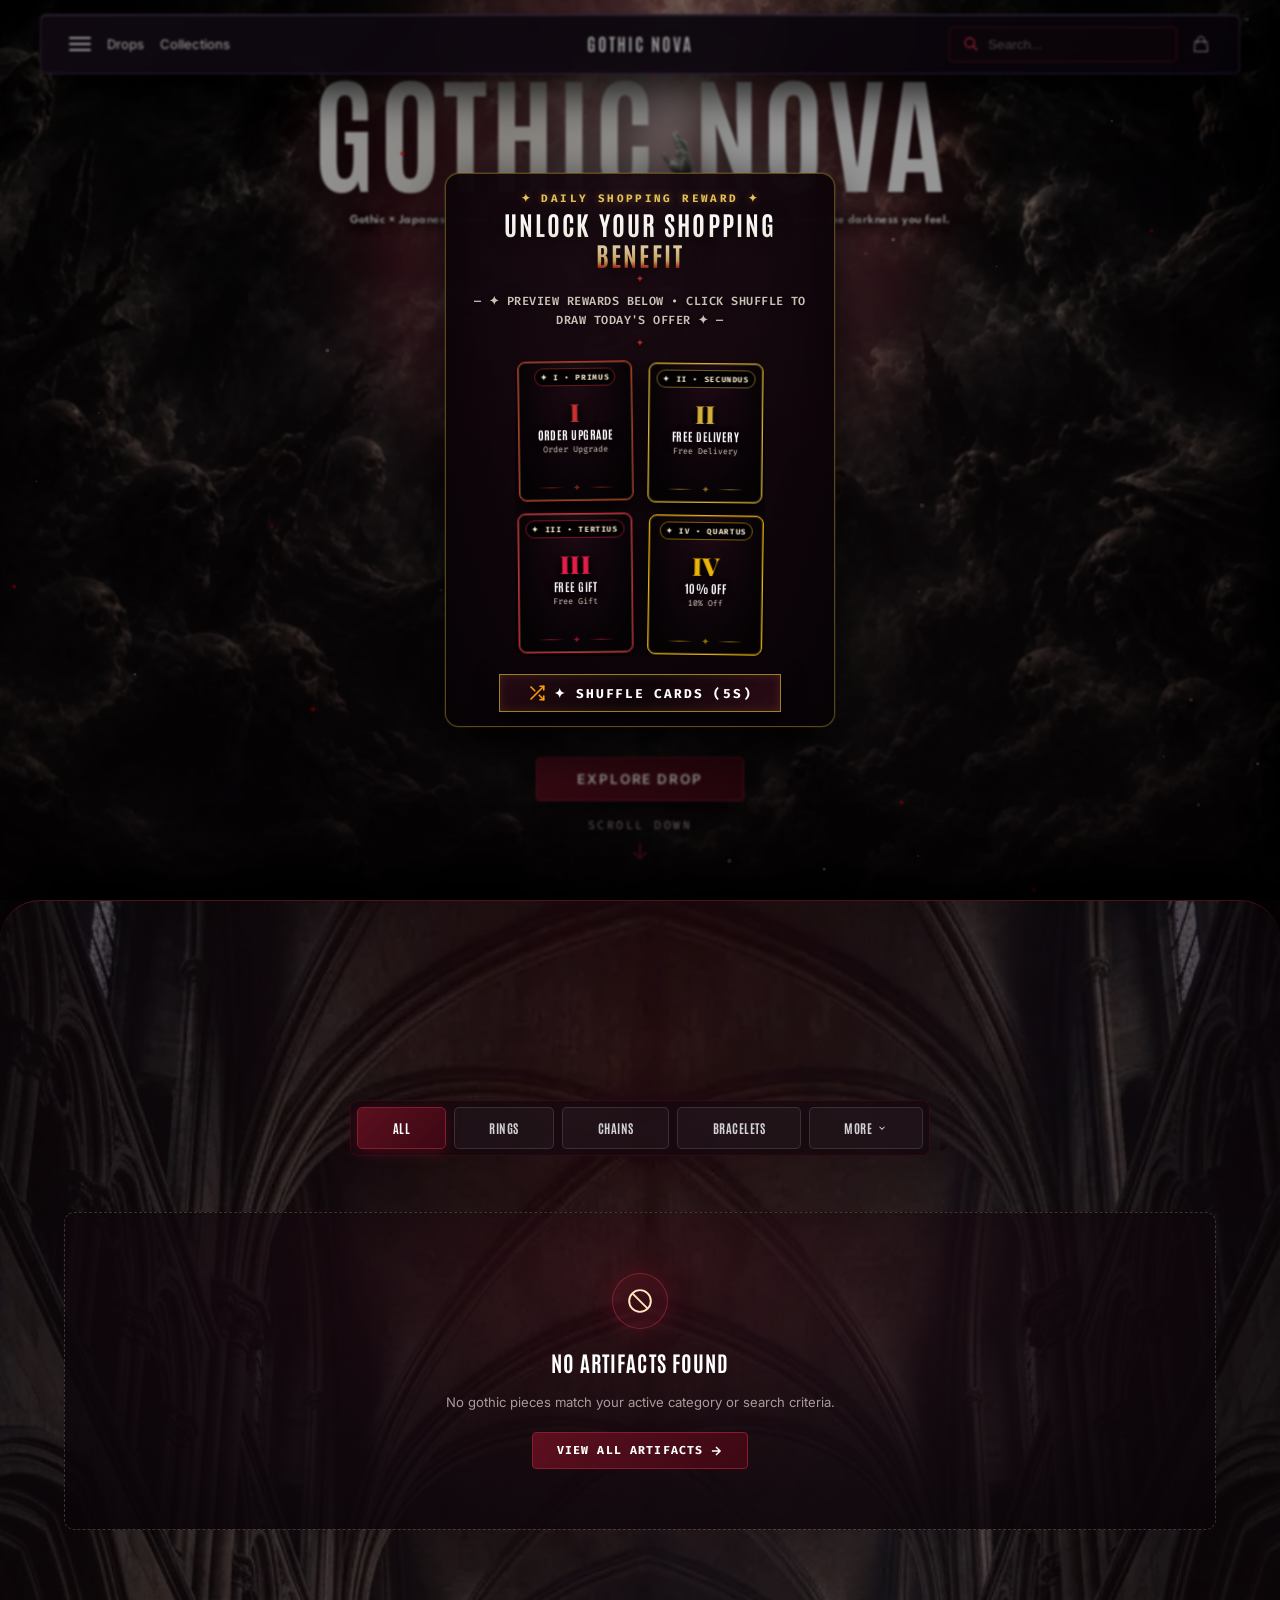
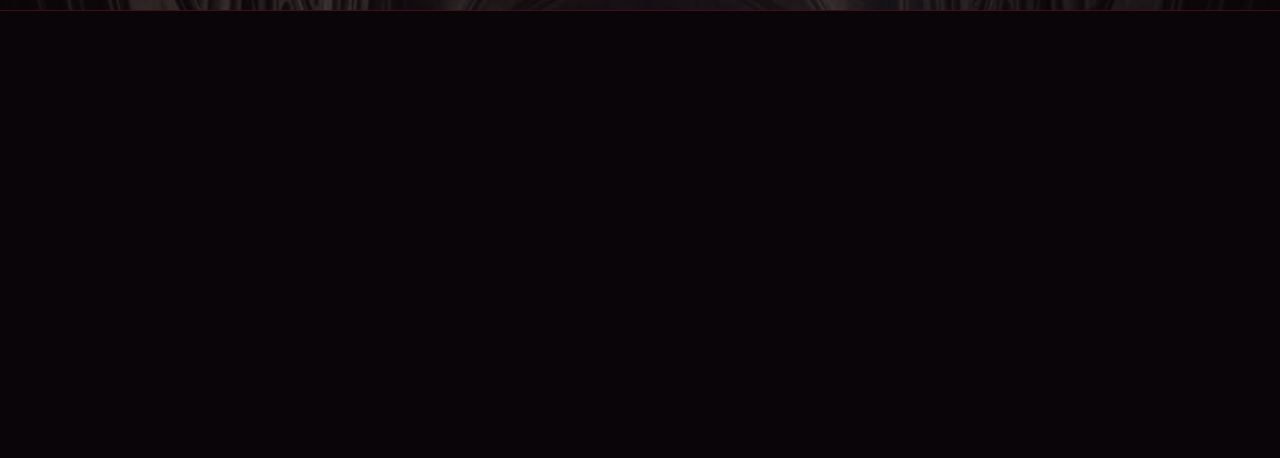
==== commit e5ed0e5b: "feat(fonts, quota): apply Antonio font to product/category titles and add Supabase zero-egress guard" ====
--- a/index.html
+++ b/index.html
@@ -1833,23 +1833,34 @@
             }
             trySync();
 
-            // Mobile Background/Foreground Lifecycle Auto-Wake:
-            // When user wakes their phone screen, unlocks device, or focuses tab -> instant re-sync!
+            // Supabase Zero-Waste Quota Guard:
+            // 1. Debounce tab focus/wake with a 90-second cooldown so tabs don't burn API quota.
+            // 2. Realtime WebSocket delivers instant updates automatically; heartbeat fallback only polls every 5 minutes if Realtime is disconnected.
+            let _lastHydrateTime = Date.now();
+            function quotaSafeHydrate(force = false) {
+                const now = Date.now();
+                if (!force && (now - _lastHydrateTime < 90000)) return;
+                _lastHydrateTime = now;
+                hydrateStorefrontFromCloud();
+            }
+
             document.addEventListener('visibilitychange', function() {
                 if (document.visibilityState === 'visible') {
-                    hydrateStorefrontFromCloud();
+                    quotaSafeHydrate(false);
                 }
             });
             window.addEventListener('focus', function() {
-                hydrateStorefrontFromCloud();
+                quotaSafeHydrate(false);
             });
 
-            // 45-second heartbeat poll for maximum multi-device reliability
+            // 5-minute quota-safe fallback poll (skipped when Realtime is active)
             setInterval(function() {
-                if (document.visibilityState === 'visible') {
-                    hydrateStorefrontFromCloud();
-                }
-            }, 45000);
+                if (document.visibilityState !== 'visible') return;
+                if (window.SupabaseEngine && window.SupabaseEngine.isRealtimeConnected) {
+                    return; // Realtime pushes live updates, zero polling needed!
+                }
+                quotaSafeHydrate(true);
+            }, 300000);
         })();
         // =========================================================================
         // DYNAMIC SEO & JSON-LD STRUCTURED DATA INJECTION ENGINE
--- a/style.css
+++ b/style.css
@@ -1194,10 +1194,10 @@
         min-height: 40px;
         padding: 0 14px;
         margin: 0;
-        font-family: var(--font-vintage);
-        font-size: 0.76rem;
+        font-family: var(--font-heading) !important;
+        font-size: 0.88rem;
         font-weight: 700;
-        letter-spacing: 0.04em;
+        letter-spacing: 0.05em;
         text-transform: uppercase;
         display: inline-flex;
         align-items: center;
@@ -1283,12 +1283,12 @@
     }
 
     .card-category-tag {
-        font-family: var(--font-mono);
-        font-size: 0.70rem;
-        letter-spacing: 0.18em;
+        font-family: var(--font-heading) !important;
+        font-size: 0.80rem;
+        letter-spacing: 0.12em;
         text-transform: uppercase;
         color: #c5b8ad !important;
-        font-weight: 600;
+        font-weight: 700;
         margin-bottom: 4px;
         display: inline-flex;
         align-items: center;
@@ -1456,8 +1456,8 @@
     }
 
     .card-title {
-        font-family: var(--font-vintage);
-        font-size: 1.18rem;
+        font-family: var(--font-heading) !important;
+        font-size: 1.25rem;
         font-weight: 700;
         color: #ffffff;
         text-transform: uppercase;
@@ -2438,6 +2438,7 @@
         .filter-tab,
         .cat-more-btn,
         .cat-more-toggle-btn {
+            font-family: var(--font-heading) !important;
             flex: 1 1 0 !important;
             width: auto !important;
             min-width: 0 !important;
@@ -2445,8 +2446,9 @@
             min-height: 38px !important;
             max-height: 38px !important;
             padding: 0 clamp(4px, 1.5vw, 10px) !important;
-            font-size: clamp(0.64rem, 2.1vw, 0.74rem) !important;
-            letter-spacing: 0.02em !important;
+            font-size: clamp(0.72rem, 2.4vw, 0.84rem) !important;
+            font-weight: 700 !important;
+            letter-spacing: 0.03em !important;
             white-space: nowrap !important;
             text-overflow: ellipsis !important;
             overflow: hidden !important;
@@ -2581,10 +2583,10 @@
         }
 
         .card-title {
-            font-family: var(--font-vintage) !important;
-            font-size: clamp(0.78rem, 2.8vw, 0.95rem) !important;
+            font-family: var(--font-heading) !important;
+            font-size: clamp(0.85rem, 3.2vw, 1.05rem) !important;
             font-weight: 700 !important;
-            line-height: 1.25 !important;
+            line-height: 1.15 !important;
             color: #ffffff !important;
             letter-spacing: 0.03em !important;
             text-transform: uppercase !important;
@@ -3171,10 +3173,10 @@
 
     .pdp-category-pill,
     #pdpCategoryTag {
-        font-family: var(--font-mono) !important;
-        font-size: 0.72rem !important;
-        font-weight: 600 !important;
-        letter-spacing: 0.24em !important;
+        font-family: var(--font-heading) !important;
+        font-size: 0.85rem !important;
+        font-weight: 700 !important;
+        letter-spacing: 0.12em !important;
         text-transform: uppercase !important;
         color: #c5b8ad !important;
         background: rgba(255, 255, 255, 0.04) !important;
@@ -3932,13 +3934,13 @@
     }
 
     .pdp-modal-title {
-        font-family: var(--font-vintage);
-        font-size: 1.35rem;
+        font-family: var(--font-heading) !important;
+        font-size: 1.45rem;
         font-weight: 700;
         color: #ffffff;
         line-height: 1.15;
         text-transform: uppercase;
-        letter-spacing: 0.03em;
+        letter-spacing: 0.04em;
         margin: 0;
     }
 
@@ -4395,8 +4397,11 @@
     }
 
     .search-item-title {
-        font-size: 0.80rem;
-        font-weight: 600;
+        font-family: var(--font-heading) !important;
+        font-size: 0.95rem;
+        font-weight: 700;
+        text-transform: uppercase;
+        letter-spacing: 0.03em;
         color: #ffffff;
         white-space: nowrap;
         overflow: hidden;
@@ -4404,9 +4409,10 @@
     }
 
     .search-item-category {
-        font-family: var(--font-mono);
-        font-size: 0.58rem;
+        font-family: var(--font-heading) !important;
+        font-size: 0.68rem;
         font-weight: 700;
+        letter-spacing: 0.08em;
         color: #ff5c7c;
         text-transform: uppercase;
         background: rgba(92, 15, 31, 0.4);
@@ -4821,12 +4827,16 @@
     }
 
     .trending-chip, .cat-chip {
+        font-family: var(--font-heading) !important;
+        font-weight: 700 !important;
+        text-transform: uppercase !important;
+        letter-spacing: 0.05em !important;
         background: rgba(255, 255, 255, 0.06);
         border: 1px solid rgba(255, 255, 255, 0.15);
         color: #ffffff;
         padding: 8px 14px;
         border-radius: 20px;
-        font-size: 0.82rem;
+        font-size: 0.90rem;
         cursor: pointer;
         transition: all 0.15s ease;
     }
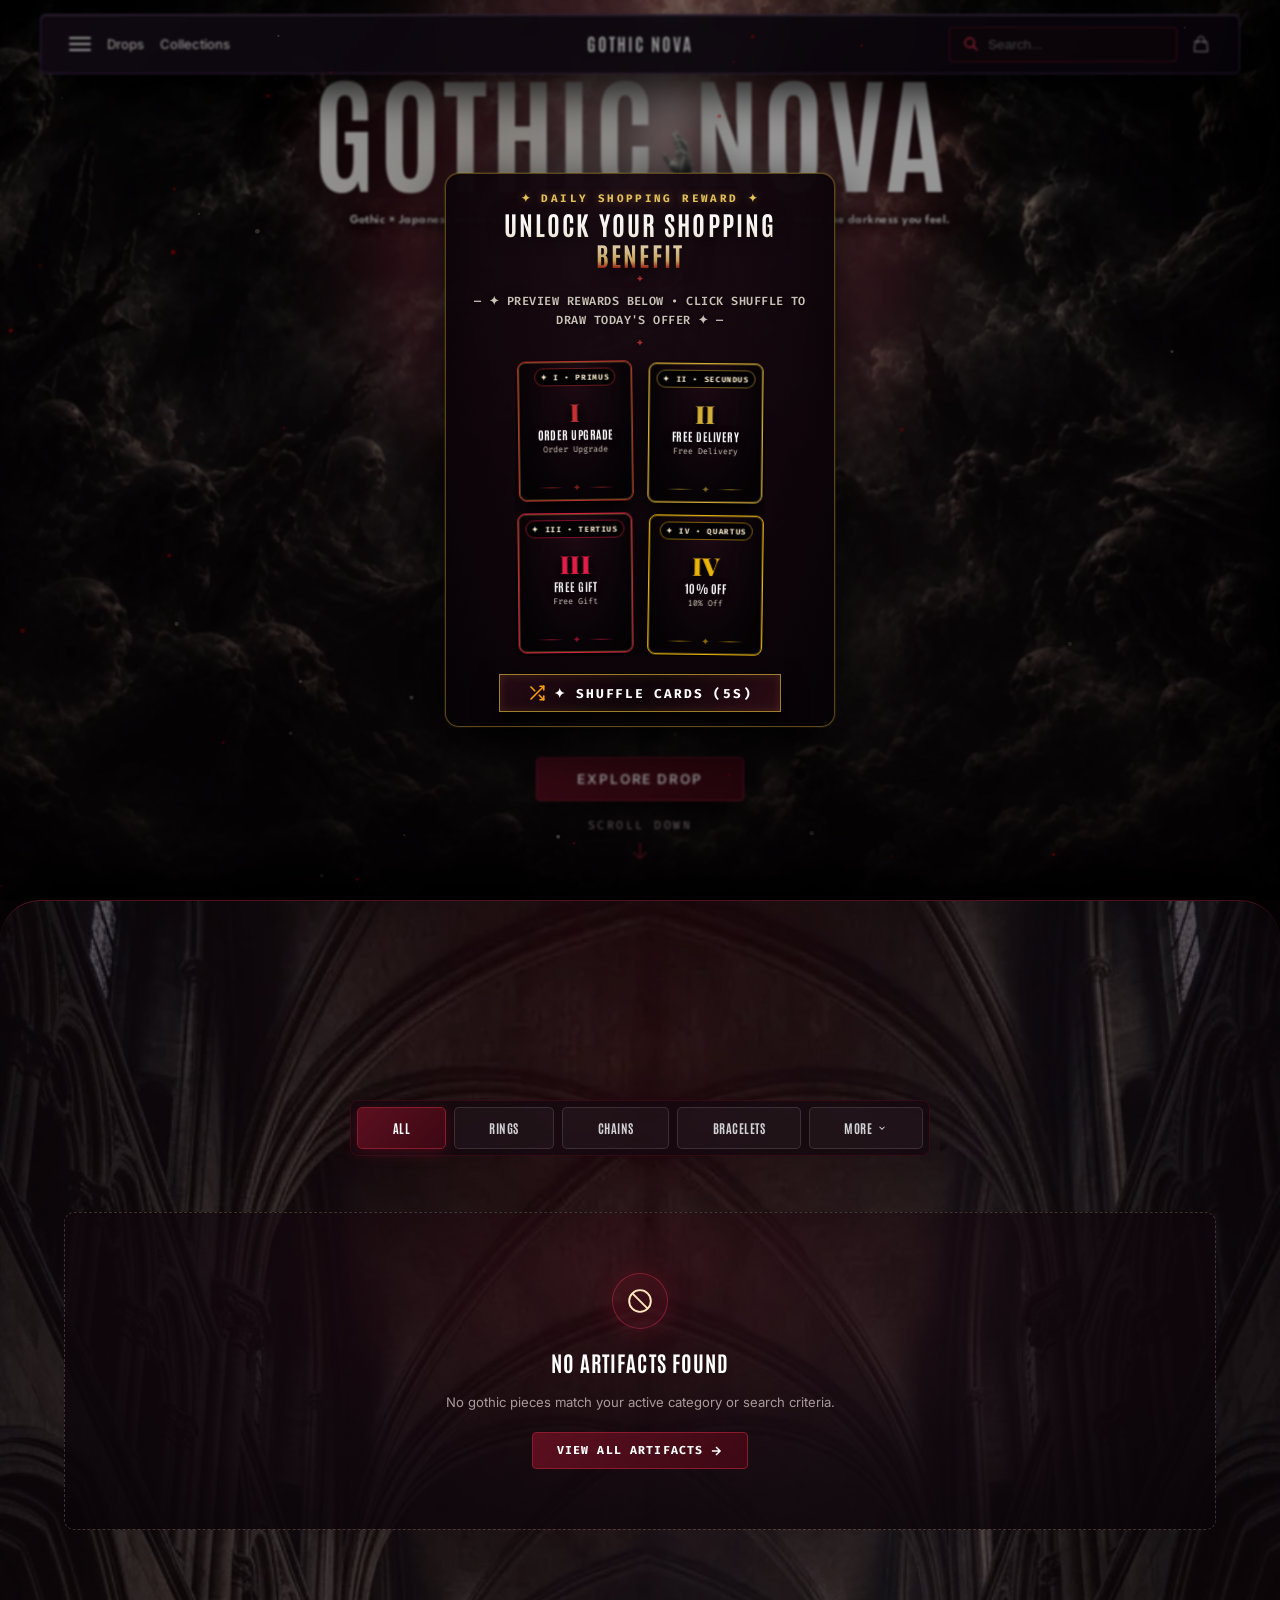
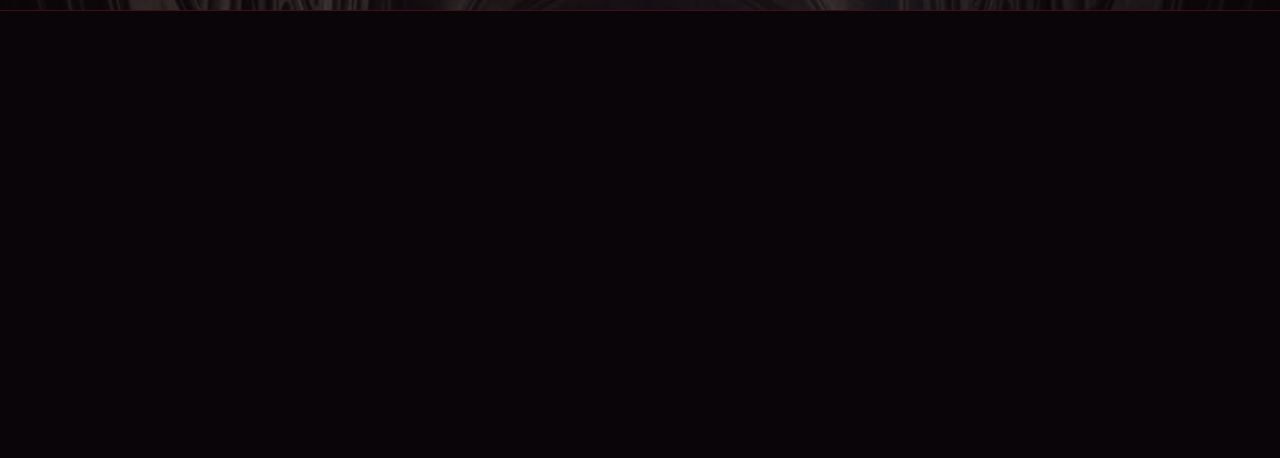
==== commit 31b7ea3b: "fix(customer-ui, admin): enforce Antonio font on customer side, remove cloud live badge, and fix del" ====
--- a/index.html
+++ b/index.html
@@ -80,7 +80,7 @@
     <link rel="stylesheet" href="https://fonts.googleapis.com/css2?family=Antonio:wght@400;700&family=Playfair+Display:ital,wght@0,600;0,700;0,800;0,900;1,600;1,700;1,800&family=Inter:wght@300;400;500;600;700;800;900&family=Fira+Code:wght@400;500;600;700&family=League+Spartan:wght@600;700;800;900&display=swap">
     
     <!-- Tailored Design System Style Sheets -->
-    <link rel="stylesheet" href="style.css?v=8.6">
+    <link rel="stylesheet" href="style.css?v=8.7">
     
     <!-- Resilient SafeStorage Engine (Instagram IAB & Sandbox Immunity) -->
     <script>
@@ -138,7 +138,7 @@
     
     <!-- Supabase SDK & Dual-Mode Engine (Non-blocking Deferred Loading) -->
     <script src="https://cdn.jsdelivr.net/npm/@supabase/supabase-js@2" defer></script>
-    <script src="supabase-engine.js?v=3.2.0" defer></script>
+    <script src="supabase-engine.js?v=3.2.1" defer></script>
     <script src="search-engine.js" defer></script>
     <!-- Instant 0ms Tarot Ritual Gate Check (Strict 48-Hour Restriction) -->
     <script>
@@ -2634,12 +2634,12 @@
                     }
                     _lastCategoryKey = catStructureKey;
 
-                    let primaryHtml = `<button type="button" class="filter-tab ${window.currentCategory === 'all' ? 'active' : ''}" data-filter="all">ALL</button>`;
+                    let primaryHtml = `<button type="button" class="filter-tab ${window.currentCategory === 'all' ? 'active' : ''}" data-filter="all" style="font-family: 'Antonio', sans-serif !important; font-weight: 700 !important; letter-spacing: 0.04em !important; text-transform: uppercase !important;">ALL</button>`;
                     
                     primaryCats.forEach(cat => {
                         const title = (metaMap.get(cat) || (cat.charAt(0).toUpperCase() + cat.slice(1))).toUpperCase();
                         const isActive = window.currentCategory === cat ? 'active' : '';
-                        primaryHtml += `<button type="button" class="filter-tab ${isActive}" data-filter="${cat}">${escapeHtml(title)}</button>`;
+                        primaryHtml += `<button type="button" class="filter-tab ${isActive}" data-filter="${cat}" style="font-family: 'Antonio', sans-serif !important; font-weight: 700 !important; letter-spacing: 0.04em !important; text-transform: uppercase !important;">${escapeHtml(title)}</button>`;
                     });
 
                     if (overflowCats.length > 0) {
@@ -2647,7 +2647,7 @@
                         const isDrawerOpen = drawer.classList.contains('open');
                         
                         primaryHtml += `
-                            <button type="button" class="filter-tab cat-more-toggle-btn ${isOverflowActive ? 'active' : ''} ${isDrawerOpen ? 'open' : ''}" id="catMoreToggleBtn" aria-label="More Categories" aria-expanded="${isDrawerOpen}">
+                            <button type="button" class="filter-tab cat-more-toggle-btn ${isOverflowActive ? 'active' : ''} ${isDrawerOpen ? 'open' : ''}" id="catMoreToggleBtn" aria-label="More Categories" aria-expanded="${isDrawerOpen}" style="font-family: 'Antonio', sans-serif !important; font-weight: 700 !important; letter-spacing: 0.04em !important; text-transform: uppercase !important;">
                                 <span id="catMoreLabel">MORE</span>
                                 <svg width="10" height="10" viewBox="0 0 24 24" fill="none" stroke="currentColor" stroke-width="2.5"><path d="m6 9 6 6 6-6"/></svg>
                             </button>
@@ -2657,7 +2657,7 @@
                         overflowCats.forEach(cat => {
                             const title = (metaMap.get(cat) || (cat.charAt(0).toUpperCase() + cat.slice(1))).toUpperCase();
                             const isActive = window.currentCategory === cat ? 'active' : '';
-                            drawerItemsHtml += `<button type="button" class="filter-tab ${isActive}" data-filter="${cat}">${escapeHtml(title)}</button>`;
+                            drawerItemsHtml += `<button type="button" class="filter-tab ${isActive}" data-filter="${cat}" style="font-family: 'Antonio', sans-serif !important; font-weight: 700 !important; letter-spacing: 0.04em !important; text-transform: uppercase !important;">${escapeHtml(title)}</button>`;
                         });
 
                         drawer.innerHTML = drawerItemsHtml;
@@ -2877,7 +2877,7 @@
                             </div>
                             <div class="card-details">
                                 <div class="card-title-price">
-                                    <h3 class="card-title">${safeName}</h3>
+                                    <h3 class="card-title" style="font-family: 'Antonio', sans-serif !important; font-size: clamp(0.95rem, 3.2vw, 1.15rem) !important; font-weight: 700 !important; text-transform: uppercase !important; letter-spacing: 0.03em !important;">${safeName}</h3>
                                     ${priceHtml}
                                 </div>
                             </div>
@@ -3604,8 +3604,8 @@
                 <div class="pdp-modal-thumbs" id="pdpModalThumbs"></div>
             </div>
             <div class="pdp-modal-info">
-                <div id="pdpModalCategoryTag" class="pdp-category-pill" style="font-size: 0.68rem; letter-spacing: 0.22em; text-transform: uppercase; color: #c5b8ad; font-weight: 600; margin-bottom: 8px; display: inline-block; background: rgba(255,255,255,0.04); border: 1px solid rgba(255,255,255,0.14); padding: 4px 10px; border-radius: 2px;">RINGS</div>
-                <h2 class="pdp-modal-title" id="pdpModalTitle">PRODUCT TITLE</h2>
+                <div id="pdpModalCategoryTag" class="pdp-category-pill" style="font-family: 'Antonio', sans-serif !important; font-size: 0.85rem !important; letter-spacing: 0.12em !important; text-transform: uppercase !important; color: #c5b8ad !important; font-weight: 700 !important; margin-bottom: 8px; display: inline-block; background: rgba(255,255,255,0.04); border: 1px solid rgba(255,255,255,0.14); padding: 4px 10px; border-radius: 2px;">RINGS</div>
+                <h2 class="pdp-modal-title" id="pdpModalTitle" style="font-family: 'Antonio', sans-serif !important; font-weight: 700 !important; text-transform: uppercase !important; letter-spacing: 0.03em !important;">PRODUCT TITLE</h2>
                 <div class="pdp-modal-price-row" id="pdpModalPriceRow">
                     <span class="pdp-modal-price" id="pdpModalPrice">Rs. 0</span>
                 </div>
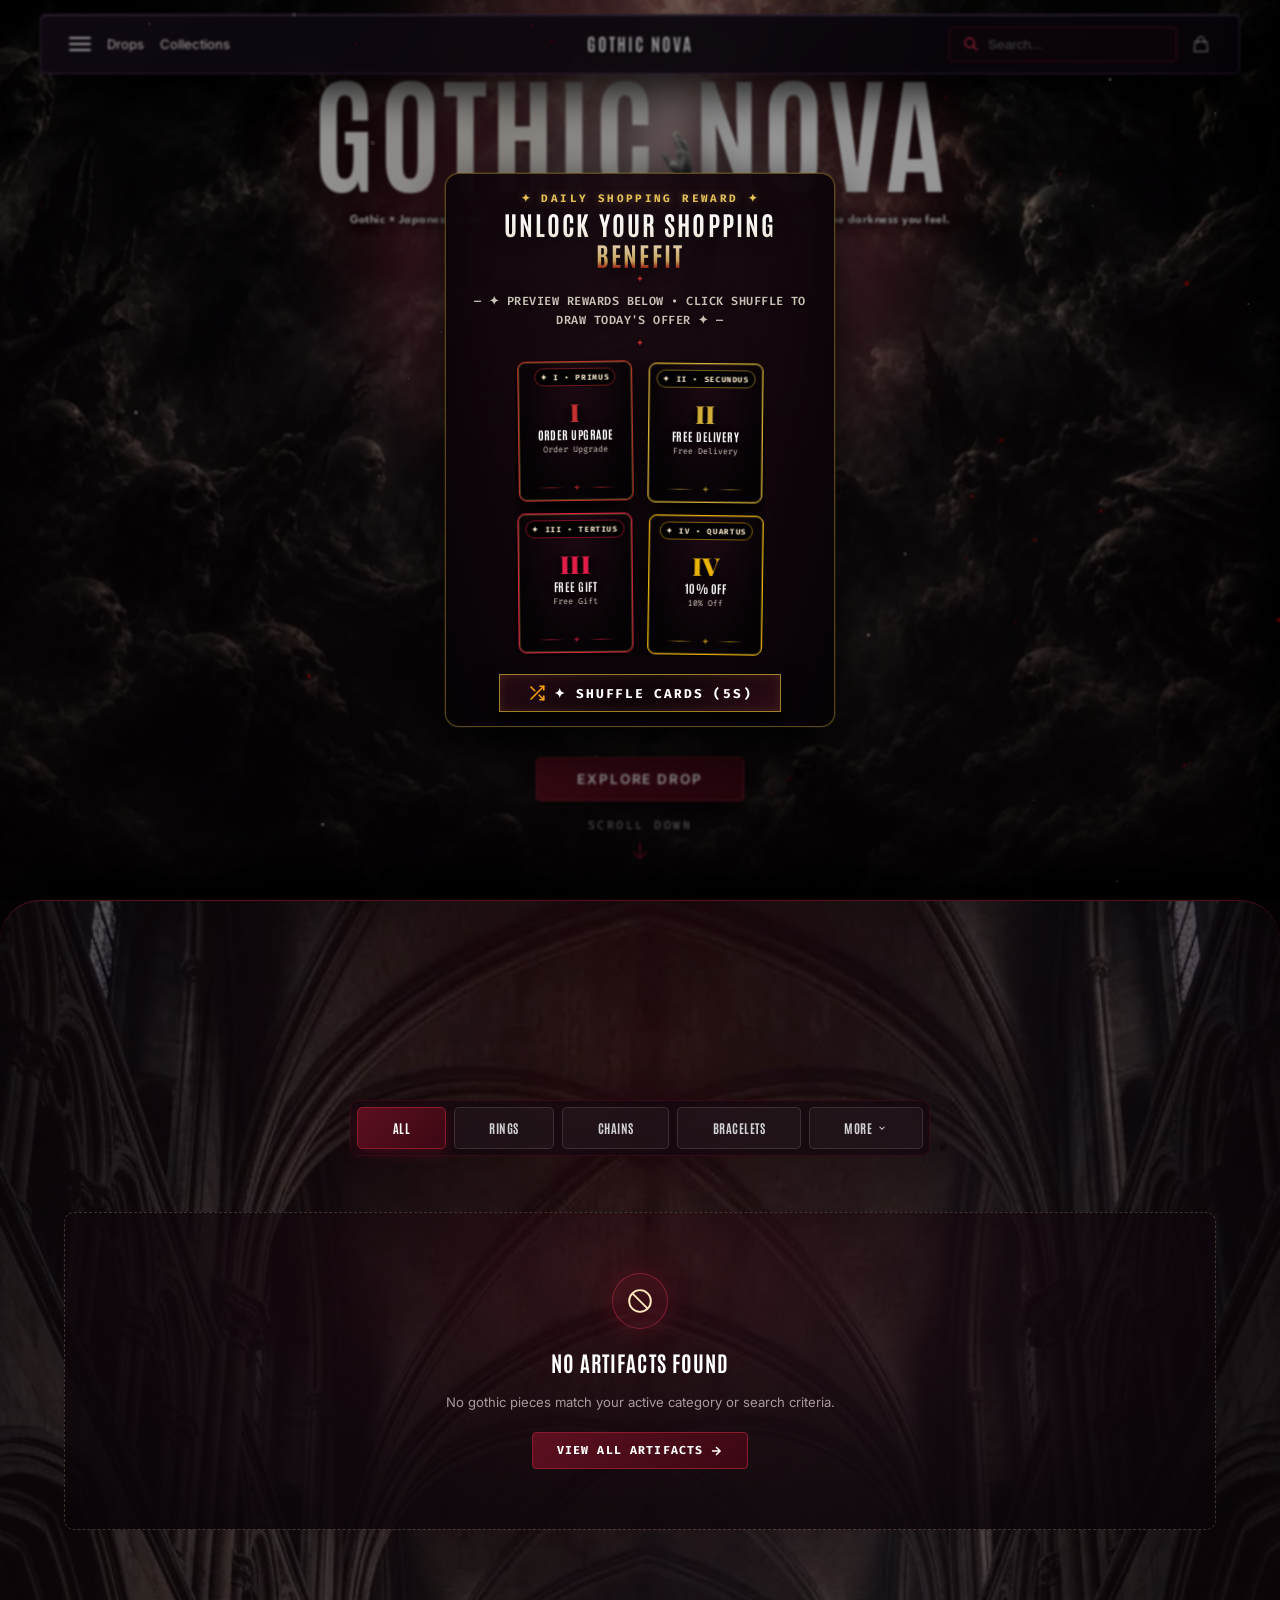
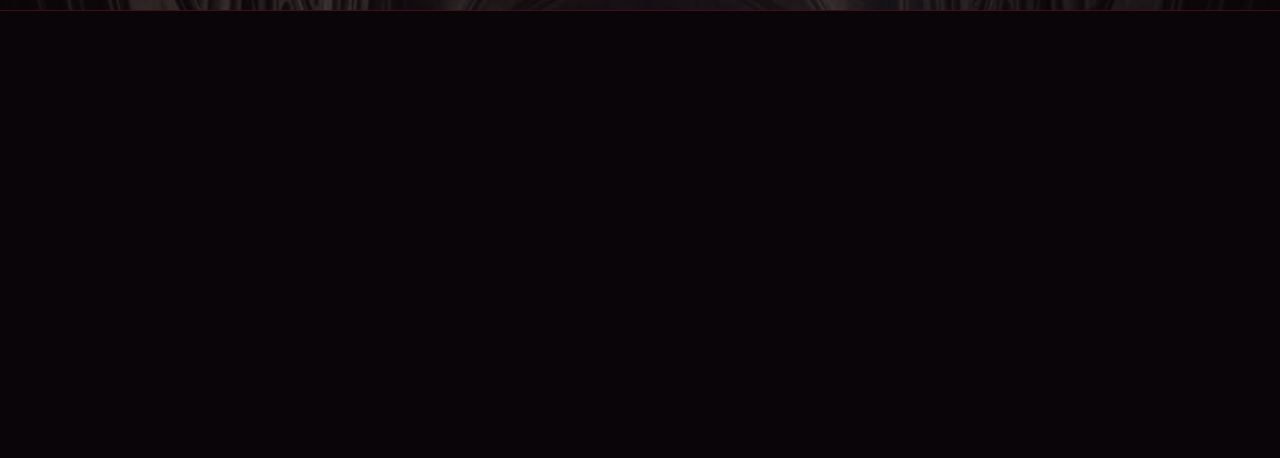
==== commit 2b61afaf: "feat: decouple orders fast path, native browser push alerts, and Google favicon standard suite" ====
--- a/index.html
+++ b/index.html
@@ -16,10 +16,13 @@
     <meta name="apple-mobile-web-app-capable" content="yes">
     <meta name="apple-mobile-web-app-status-bar-style" content="black-translucent">
     <!-- Official Gothic Nova Favicon & Tab Icons -->
-    <link rel="icon" type="image/svg+xml" href="assets/favicon.svg">
-    <link rel="icon" type="image/png" sizes="512x512" href="assets/gothic_nova_favicon.png">
-    <link rel="apple-touch-icon" sizes="180x180" href="assets/gothic_nova_favicon.png">
-    <link rel="shortcut icon" href="assets/gothic_nova_favicon.png">
+    <link rel="icon" href="/favicon.ico" sizes="48x48">
+    <link rel="icon" type="image/png" sizes="48x48" href="/favicon-48x48.png">
+    <link rel="icon" type="image/png" sizes="96x96" href="/favicon-96x96.png">
+    <link rel="icon" type="image/png" sizes="192x192" href="/favicon-192x192.png">
+    <link rel="icon" type="image/svg+xml" href="/favicon.svg">
+    <link rel="apple-touch-icon" sizes="180x180" href="/apple-touch-icon.png">
+    <link rel="shortcut icon" href="/favicon.ico">
     
     <!-- OpenGraph High-Fidelity Social Sharing Metadata (Link Previews) -->
     <meta property="og:title" content="GOTHIC NOVA | Premium Cyber-Goth &amp; Japanese Jewelry Pakistan">
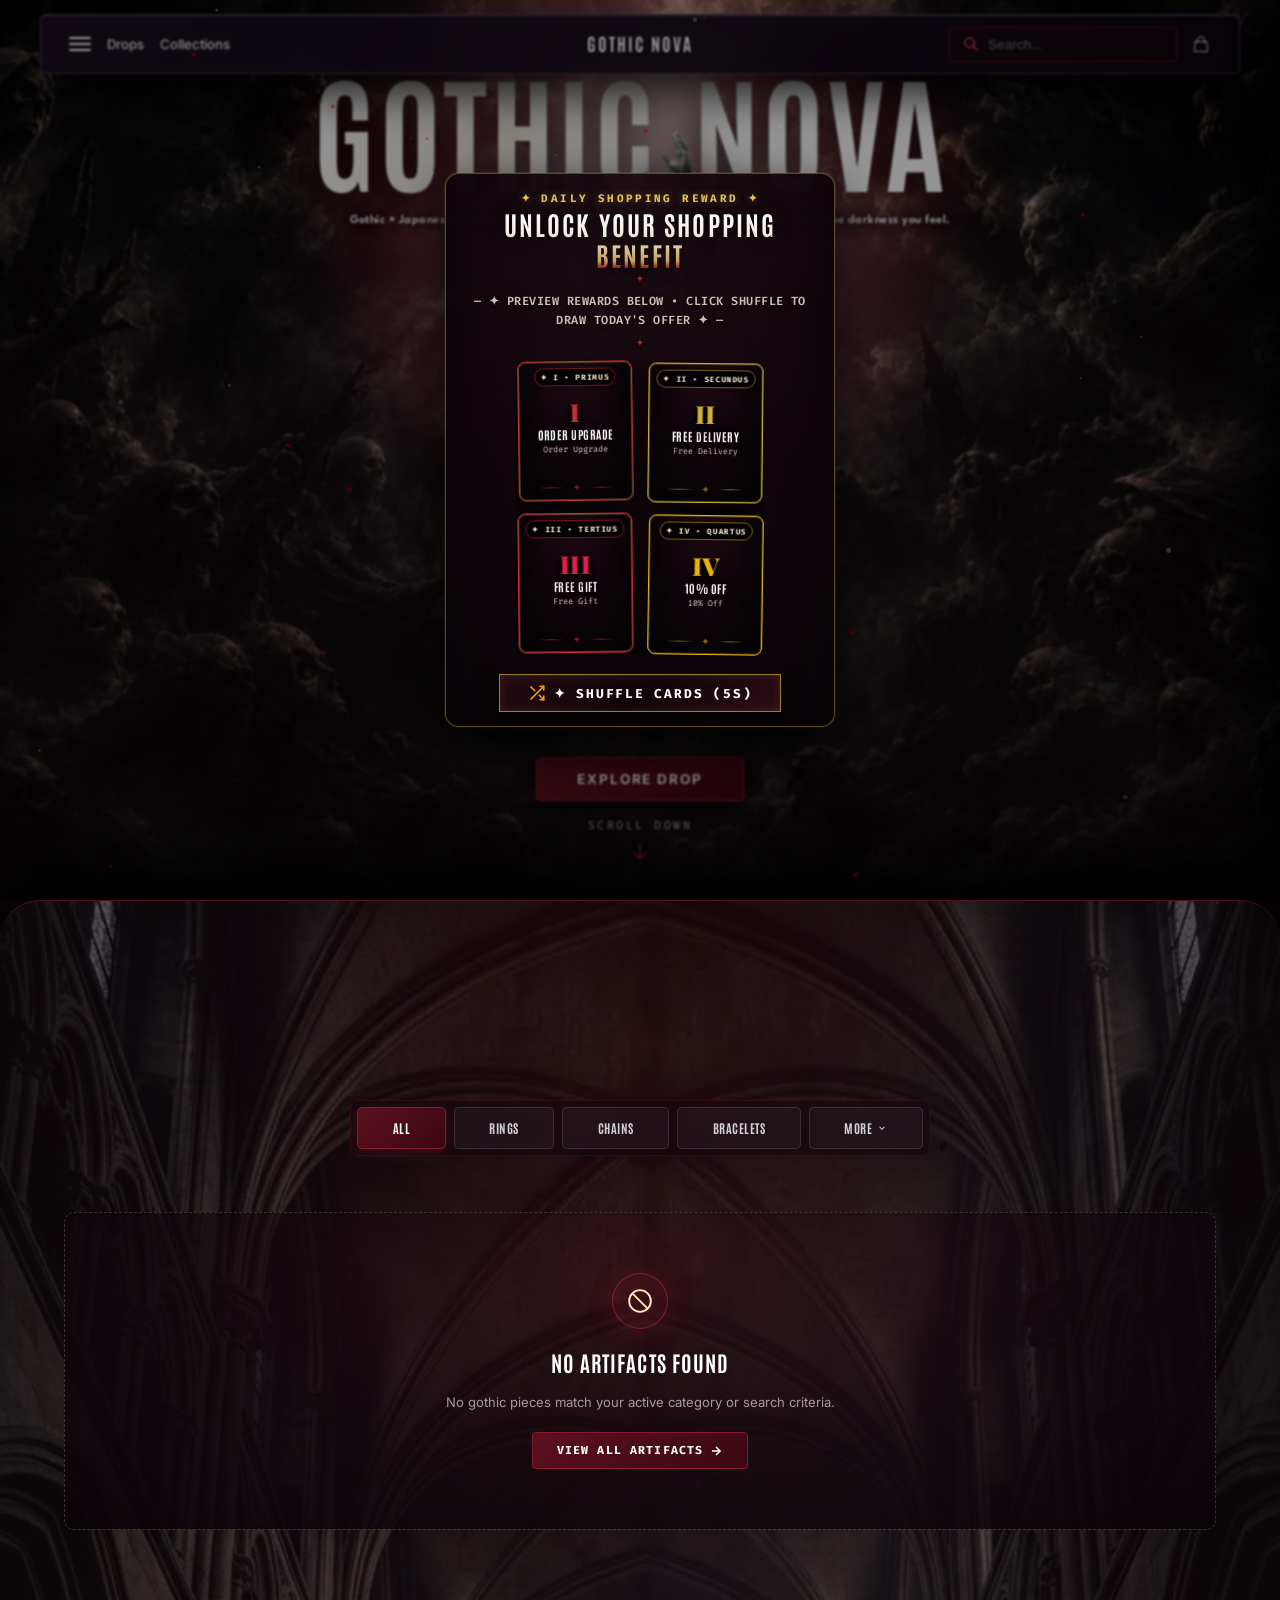
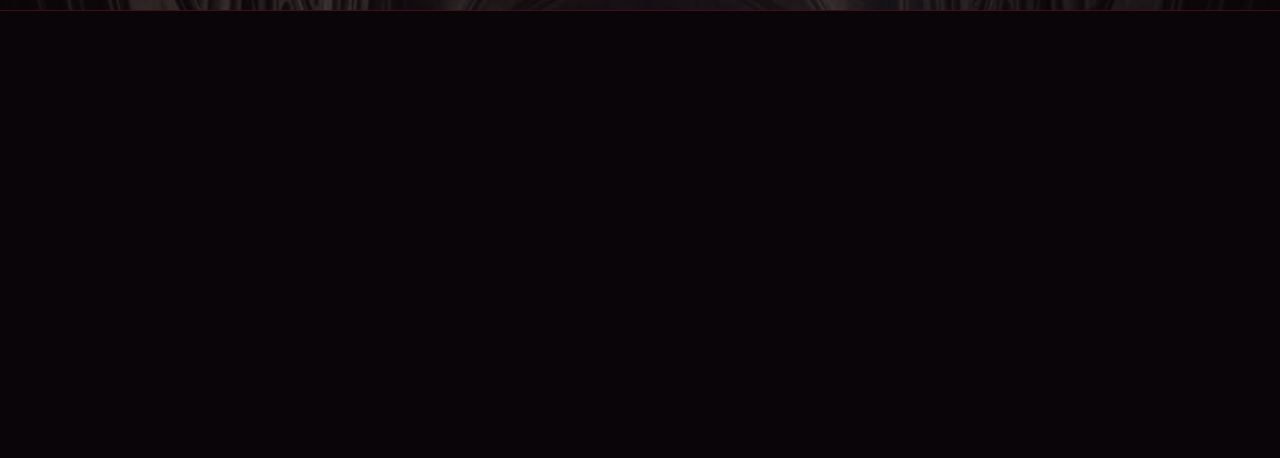
==== commit 41c54351: "feat: integrate real business WhatsApp number, automated backup engine, and cleanup" ====
--- a/index.html
+++ b/index.html
@@ -3442,7 +3442,7 @@
                         <span style="font-size:0.7rem; font-family:var(--font-mono); color:var(--color-text-muted); letter-spacing:0.1em; background:rgba(255,255,255,0.04); padding:4px 10px; border-radius:2px; border:1px solid rgba(255,255,255,0.08);">PAKISTAN / PK</span>
                         <span style="font-size:0.7rem; font-family:var(--font-mono); color:#30d158; letter-spacing:0.08em; background:rgba(48,209,88,0.08); padding:4px 10px; border-radius:2px; border:1px solid rgba(48,209,88,0.2);">VERIFIED STORE</span>
                     </div>
-                    <a href="https://wa.me/923001234567" target="_blank" rel="noopener noreferrer" style="display:inline-flex; align-items:center; justify-content:center; gap:8px; background:#25d366; color:#0a0508; font-weight:800; font-size:0.82rem; font-family:var(--font-sans); text-transform:uppercase; letter-spacing:0.04em; padding:10px 18px; border-radius:4px; text-decoration:none; box-shadow:0 4px 14px rgba(37,211,102,0.35); transition:all 0.25s ease; width:fit-content;" onmouseover="this.style.background='#22bf5b'; this.style.transform='translateY(-2px)';" onmouseout="this.style.background='#25d366'; this.style.transform='none';">
+                    <a href="https://wa.me/923710498483" target="_blank" rel="noopener noreferrer" style="display:inline-flex; align-items:center; justify-content:center; gap:8px; background:#25d366; color:#0a0508; font-weight:800; font-size:0.82rem; font-family:var(--font-sans); text-transform:uppercase; letter-spacing:0.04em; padding:10px 18px; border-radius:4px; text-decoration:none; box-shadow:0 4px 14px rgba(37,211,102,0.35); transition:all 0.25s ease; width:fit-content;" onmouseover="this.style.background='#22bf5b'; this.style.transform='translateY(-2px)';" onmouseout="this.style.background='#25d366'; this.style.transform='none';">
                         <svg width="16" height="16" viewBox="0 0 24 24" fill="currentColor"><path d="M12.031 6.172c-3.181 0-5.767 2.586-5.768 5.766-.001 1.298.38 2.27 1.019 3.287l-.711 2.598 2.664-.699c.971.53 1.776.814 2.796.814 3.181 0 5.768-2.587 5.768-5.766 0-3.181-2.587-5.766-5.768-5.766z"/></svg>
                         Chat on WhatsApp
                     </a>
@@ -3543,7 +3543,7 @@
                 <p style="margin-bottom: 8px;">• <strong>Order Status & Tracking:</strong> Message us with your Order ID anytime on WhatsApp for instant dispatch status.</p>
                 <p style="margin-bottom: 12px;">• <strong>Packaging:</strong> Every order arrives in custom Gothic Nova luxury matte jewelry boxes with tamper-evident seals.</p>
                 <div>
-                    <a href="https://wa.me/923001234567" target="_blank" rel="noopener noreferrer" style="display:inline-flex; align-items:center; justify-content:center; gap:8px; background:#25d366; color:#0a0508; font-weight:800; font-size:0.82rem; font-family:var(--font-sans); text-transform:uppercase; letter-spacing:0.04em; padding:10px 18px; border-radius:4px; text-decoration:none; box-shadow:0 4px 14px rgba(37,211,102,0.35); transition:all 0.25s ease;" onmouseover="this.style.background='#22bf5b'; this.style.transform='translateY(-2px)';" onmouseout="this.style.background='#25d366'; this.style.transform='none';">
+                    <a href="https://wa.me/923710498483" target="_blank" rel="noopener noreferrer" style="display:inline-flex; align-items:center; justify-content:center; gap:8px; background:#25d366; color:#0a0508; font-weight:800; font-size:0.82rem; font-family:var(--font-sans); text-transform:uppercase; letter-spacing:0.04em; padding:10px 18px; border-radius:4px; text-decoration:none; box-shadow:0 4px 14px rgba(37,211,102,0.35); transition:all 0.25s ease;" onmouseover="this.style.background='#22bf5b'; this.style.transform='translateY(-2px)';" onmouseout="this.style.background='#25d366'; this.style.transform='none';">
                         <svg width="16" height="16" viewBox="0 0 24 24" fill="currentColor"><path d="M12.031 6.172c-3.181 0-5.767 2.586-5.768 5.766-.001 1.298.38 2.27 1.019 3.287l-.711 2.598 2.664-.699c.971.53 1.776.814 2.796.814 3.181 0 5.768-2.587 5.768-5.766 0-3.181-2.587-5.766-5.768-5.766z"/></svg>
                         Chat on WhatsApp
                     </a>
@@ -6261,7 +6261,7 @@
                     `• Name: ${custName}\n` +
                     `• Address: ${houseNo}, ${street}, ${city}\n\n` +
                     `Please confirm dispatch of my parcel!`;
-                waBtn.href = `https://wa.me/923001234567?text=${encodeURIComponent(message)}`;
+                waBtn.href = `https://wa.me/923710498483?text=${encodeURIComponent(message)}`;
             }
         }
 
